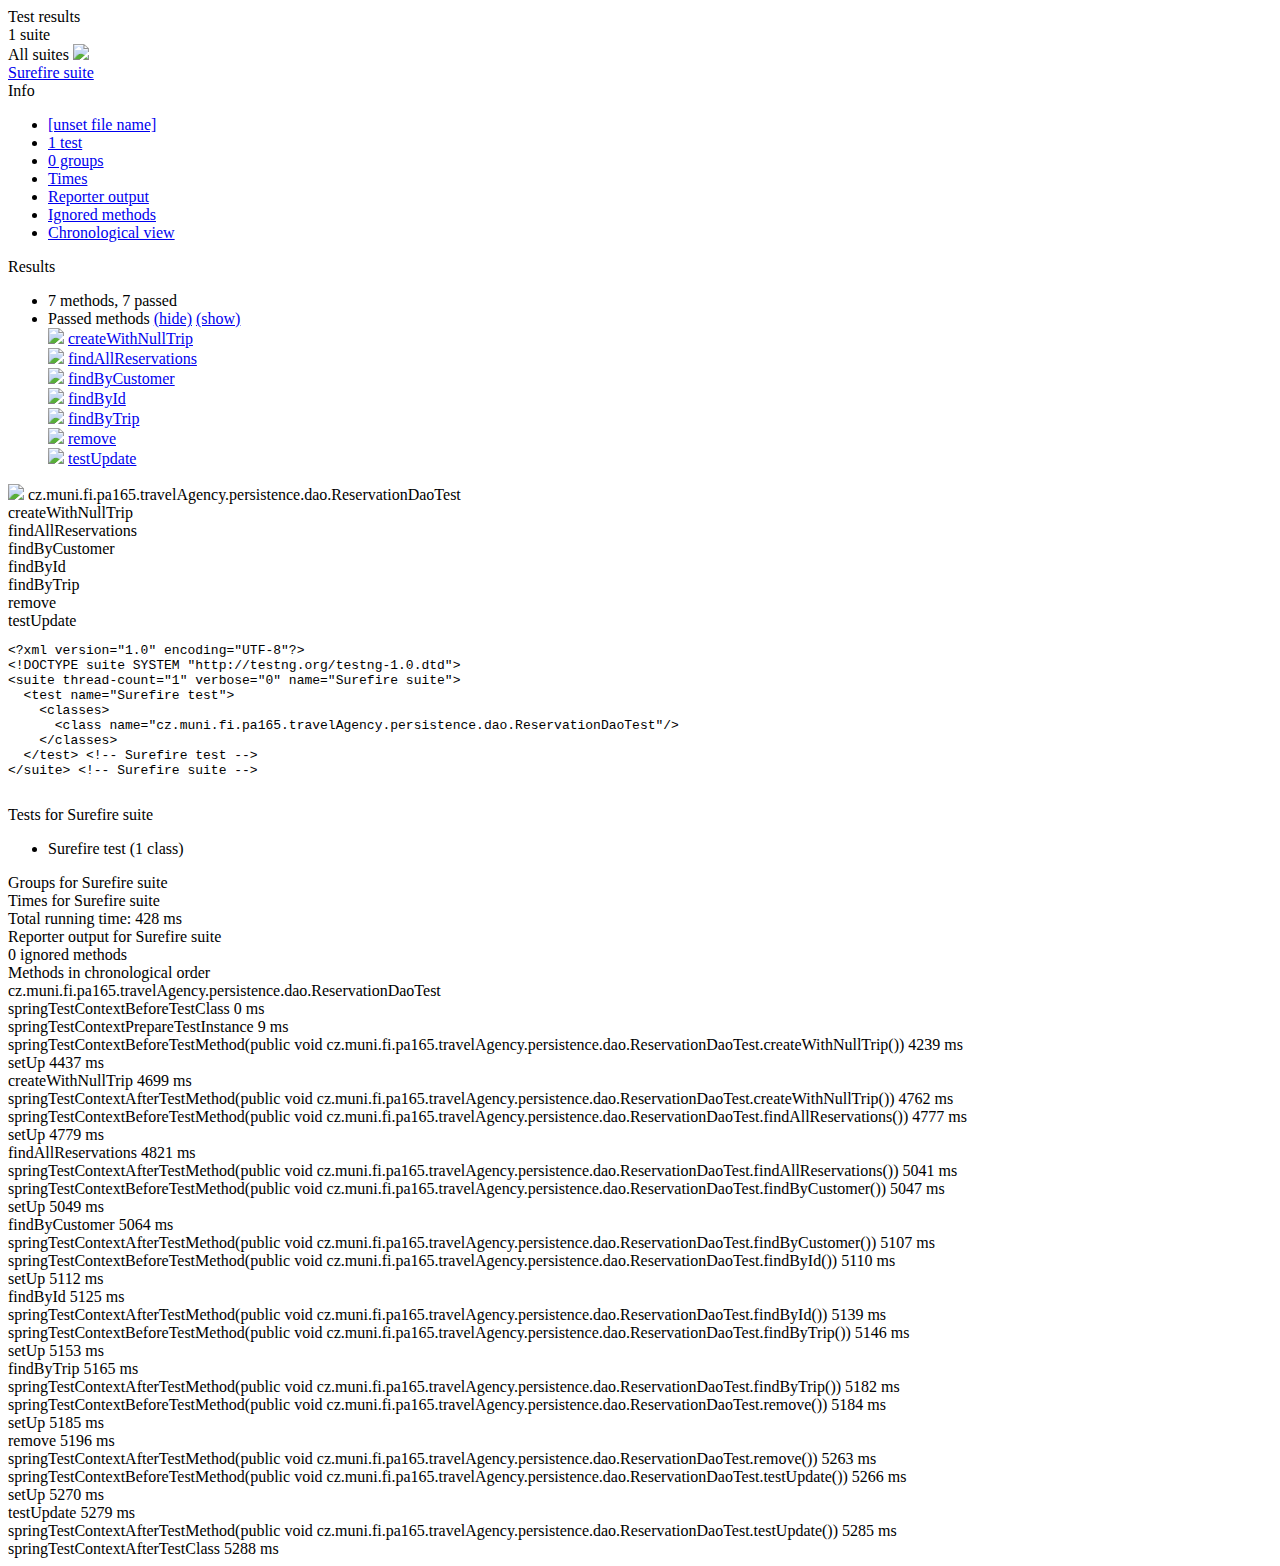
==== TravelAgency-Persistence/target/surefire-reports/index.html @ 61226d1b "Finishing tests" ====
<!DOCTYPE html>

<html>
  <head>
  <title>TestNG reports</title>

    <link type="text/css" href="testng-reports.css" rel="stylesheet" />  
    <script type="text/javascript" src="jquery-1.7.1.min.js"></script>
    <script type="text/javascript" src="testng-reports.js"></script>
    <script type="text/javascript" src="https://www.google.com/jsapi"></script>
    <script type='text/javascript'>
      google.load('visualization', '1', {packages:['table']});
      google.setOnLoadCallback(drawTable);
      var suiteTableInitFunctions = new Array();
      var suiteTableData = new Array();
    </script>
    <!--
      <script type="text/javascript" src="jquery-ui/js/jquery-ui-1.8.16.custom.min.js"></script>
     -->
  </head>

  <body>
    <div class="top-banner-root">
      <span class="top-banner-title-font">Test results</span>
      <br/>
      <span class="top-banner-font-1">1 suite</span>
    </div> <!-- top-banner-root -->
    <div class="navigator-root">
      <div class="navigator-suite-header">
        <span>All suites</span>
        <a href="#" class="collapse-all-link" title="Collapse/expand all the suites">
          <img class="collapse-all-icon" src="collapseall.gif">
          </img> <!-- collapse-all-icon -->
        </a> <!-- collapse-all-link -->
      </div> <!-- navigator-suite-header -->
      <div class="suite">
        <div class="rounded-window">
          <div class="suite-header light-rounded-window-top">
            <a href="#" class="navigator-link" panel-name="suite-Surefire_suite">
              <span class="suite-name border-passed">Surefire suite</span>
            </a> <!-- navigator-link -->
          </div> <!-- suite-header light-rounded-window-top -->
          <div class="navigator-suite-content">
            <div class="suite-section-title">
              <span>Info</span>
            </div> <!-- suite-section-title -->
            <div class="suite-section-content">
              <ul>
                <li>
                  <a href="#" class="navigator-link " panel-name="test-xml-Surefire_suite">
                    <span>[unset file name]</span>
                  </a> <!-- navigator-link  -->
                </li>
                <li>
                  <a href="#" class="navigator-link " panel-name="testlist-Surefire_suite">
                    <span class="test-stats">1 test</span>
                  </a> <!-- navigator-link  -->
                </li>
                <li>
                  <a href="#" class="navigator-link " panel-name="group-Surefire_suite">
                    <span>0 groups</span>
                  </a> <!-- navigator-link  -->
                </li>
                <li>
                  <a href="#" class="navigator-link " panel-name="times-Surefire_suite">
                    <span>Times</span>
                  </a> <!-- navigator-link  -->
                </li>
                <li>
                  <a href="#" class="navigator-link " panel-name="reporter-Surefire_suite">
                    <span>Reporter output</span>
                  </a> <!-- navigator-link  -->
                </li>
                <li>
                  <a href="#" class="navigator-link " panel-name="ignored-methods-Surefire_suite">
                    <span>Ignored methods</span>
                  </a> <!-- navigator-link  -->
                </li>
                <li>
                  <a href="#" class="navigator-link " panel-name="chronological-Surefire_suite">
                    <span>Chronological view</span>
                  </a> <!-- navigator-link  -->
                </li>
              </ul>
            </div> <!-- suite-section-content -->
            <div class="result-section">
              <div class="suite-section-title">
                <span>Results</span>
              </div> <!-- suite-section-title -->
              <div class="suite-section-content">
                <ul>
                  <li>
                    <span class="method-stats">7 methods,   7 passed</span>
                  </li>
                  <li>
                    <span class="method-list-title passed">Passed methods</span>
                    <span class="show-or-hide-methods passed">
                      <a href="#" panel-name="suite-Surefire_suite" class="hide-methods passed suite-Surefire_suite"> (hide)</a> <!-- hide-methods passed suite-Surefire_suite -->
                      <a href="#" panel-name="suite-Surefire_suite" class="show-methods passed suite-Surefire_suite"> (show)</a> <!-- show-methods passed suite-Surefire_suite -->
                    </span>
                    <div class="method-list-content passed suite-Surefire_suite">
                      <span>
                        <img width="3%" src="passed.png"/>
                        <a href="#" class="method navigator-link" panel-name="suite-Surefire_suite" title="cz.muni.fi.pa165.travelAgency.persistence.dao.ReservationDaoTest" hash-for-method="createWithNullTrip">createWithNullTrip</a> <!-- method navigator-link -->
                      </span>
                      <br/>
                      <span>
                        <img width="3%" src="passed.png"/>
                        <a href="#" class="method navigator-link" panel-name="suite-Surefire_suite" title="cz.muni.fi.pa165.travelAgency.persistence.dao.ReservationDaoTest" hash-for-method="findAllReservations">findAllReservations</a> <!-- method navigator-link -->
                      </span>
                      <br/>
                      <span>
                        <img width="3%" src="passed.png"/>
                        <a href="#" class="method navigator-link" panel-name="suite-Surefire_suite" title="cz.muni.fi.pa165.travelAgency.persistence.dao.ReservationDaoTest" hash-for-method="findByCustomer">findByCustomer</a> <!-- method navigator-link -->
                      </span>
                      <br/>
                      <span>
                        <img width="3%" src="passed.png"/>
                        <a href="#" class="method navigator-link" panel-name="suite-Surefire_suite" title="cz.muni.fi.pa165.travelAgency.persistence.dao.ReservationDaoTest" hash-for-method="findById">findById</a> <!-- method navigator-link -->
                      </span>
                      <br/>
                      <span>
                        <img width="3%" src="passed.png"/>
                        <a href="#" class="method navigator-link" panel-name="suite-Surefire_suite" title="cz.muni.fi.pa165.travelAgency.persistence.dao.ReservationDaoTest" hash-for-method="findByTrip">findByTrip</a> <!-- method navigator-link -->
                      </span>
                      <br/>
                      <span>
                        <img width="3%" src="passed.png"/>
                        <a href="#" class="method navigator-link" panel-name="suite-Surefire_suite" title="cz.muni.fi.pa165.travelAgency.persistence.dao.ReservationDaoTest" hash-for-method="remove">remove</a> <!-- method navigator-link -->
                      </span>
                      <br/>
                      <span>
                        <img width="3%" src="passed.png"/>
                        <a href="#" class="method navigator-link" panel-name="suite-Surefire_suite" title="cz.muni.fi.pa165.travelAgency.persistence.dao.ReservationDaoTest" hash-for-method="testUpdate">testUpdate</a> <!-- method navigator-link -->
                      </span>
                      <br/>
                    </div> <!-- method-list-content passed suite-Surefire_suite -->
                  </li>
                </ul>
              </div> <!-- suite-section-content -->
            </div> <!-- result-section -->
          </div> <!-- navigator-suite-content -->
        </div> <!-- rounded-window -->
      </div> <!-- suite -->
    </div> <!-- navigator-root -->
    <div class="wrapper">
      <div class="main-panel-root">
        <div panel-name="suite-Surefire_suite" class="panel Surefire_suite">
          <div class="suite-Surefire_suite-class-passed">
            <div class="main-panel-header rounded-window-top">
              <img src="passed.png"/>
              <span class="class-name">cz.muni.fi.pa165.travelAgency.persistence.dao.ReservationDaoTest</span>
            </div> <!-- main-panel-header rounded-window-top -->
            <div class="main-panel-content rounded-window-bottom">
              <div class="method">
                <div class="method-content">
                  <a name="createWithNullTrip">
                  </a> <!-- createWithNullTrip -->
                  <span class="method-name">createWithNullTrip</span>
                </div> <!-- method-content -->
              </div> <!-- method -->
              <div class="method">
                <div class="method-content">
                  <a name="findAllReservations">
                  </a> <!-- findAllReservations -->
                  <span class="method-name">findAllReservations</span>
                </div> <!-- method-content -->
              </div> <!-- method -->
              <div class="method">
                <div class="method-content">
                  <a name="findByCustomer">
                  </a> <!-- findByCustomer -->
                  <span class="method-name">findByCustomer</span>
                </div> <!-- method-content -->
              </div> <!-- method -->
              <div class="method">
                <div class="method-content">
                  <a name="findById">
                  </a> <!-- findById -->
                  <span class="method-name">findById</span>
                </div> <!-- method-content -->
              </div> <!-- method -->
              <div class="method">
                <div class="method-content">
                  <a name="findByTrip">
                  </a> <!-- findByTrip -->
                  <span class="method-name">findByTrip</span>
                </div> <!-- method-content -->
              </div> <!-- method -->
              <div class="method">
                <div class="method-content">
                  <a name="remove">
                  </a> <!-- remove -->
                  <span class="method-name">remove</span>
                </div> <!-- method-content -->
              </div> <!-- method -->
              <div class="method">
                <div class="method-content">
                  <a name="testUpdate">
                  </a> <!-- testUpdate -->
                  <span class="method-name">testUpdate</span>
                </div> <!-- method-content -->
              </div> <!-- method -->
            </div> <!-- main-panel-content rounded-window-bottom -->
          </div> <!-- suite-Surefire_suite-class-passed -->
        </div> <!-- panel Surefire_suite -->
        <div panel-name="test-xml-Surefire_suite" class="panel">
          <div class="main-panel-header rounded-window-top">
          </div> <!-- main-panel-header rounded-window-top -->
          <div class="main-panel-content rounded-window-bottom">
            <pre>
&lt;?xml version=&quot;1.0&quot; encoding=&quot;UTF-8&quot;?&gt;
&lt;!DOCTYPE suite SYSTEM &quot;http://testng.org/testng-1.0.dtd&quot;&gt;
&lt;suite thread-count=&quot;1&quot; verbose=&quot;0&quot; name=&quot;Surefire suite&quot;&gt;
  &lt;test name=&quot;Surefire test&quot;&gt;
    &lt;classes&gt;
      &lt;class name=&quot;cz.muni.fi.pa165.travelAgency.persistence.dao.ReservationDaoTest&quot;/&gt;
    &lt;/classes&gt;
  &lt;/test&gt; &lt;!-- Surefire test --&gt;
&lt;/suite&gt; &lt;!-- Surefire suite --&gt;
            </pre>
          </div> <!-- main-panel-content rounded-window-bottom -->
        </div> <!-- panel -->
        <div panel-name="testlist-Surefire_suite" class="panel">
          <div class="main-panel-header rounded-window-top">
            <span class="header-content">Tests for Surefire suite</span>
          </div> <!-- main-panel-header rounded-window-top -->
          <div class="main-panel-content rounded-window-bottom">
            <ul>
              <li>
                <span class="test-name">Surefire test (1 class)</span>
              </li>
            </ul>
          </div> <!-- main-panel-content rounded-window-bottom -->
        </div> <!-- panel -->
        <div panel-name="group-Surefire_suite" class="panel">
          <div class="main-panel-header rounded-window-top">
            <span class="header-content">Groups for Surefire suite</span>
          </div> <!-- main-panel-header rounded-window-top -->
          <div class="main-panel-content rounded-window-bottom">
          </div> <!-- main-panel-content rounded-window-bottom -->
        </div> <!-- panel -->
        <div panel-name="times-Surefire_suite" class="panel">
          <div class="main-panel-header rounded-window-top">
            <span class="header-content">Times for Surefire suite</span>
          </div> <!-- main-panel-header rounded-window-top -->
          <div class="main-panel-content rounded-window-bottom">
            <div class="times-div">
              <script type="text/javascript">
suiteTableInitFunctions.push('tableData_Surefire_suite');
function tableData_Surefire_suite() {
var data = new google.visualization.DataTable();
data.addColumn('number', 'Number');
data.addColumn('string', 'Method');
data.addColumn('string', 'Class');
data.addColumn('number', 'Time (ms)');
data.addRows(7);
data.setCell(0, 0, 0)
data.setCell(0, 1, 'findAllReservations')
data.setCell(0, 2, 'cz.muni.fi.pa165.travelAgency.persistence.dao.ReservationDaoTest')
data.setCell(0, 3, 220);
data.setCell(1, 0, 1)
data.setCell(1, 1, 'remove')
data.setCell(1, 2, 'cz.muni.fi.pa165.travelAgency.persistence.dao.ReservationDaoTest')
data.setCell(1, 3, 67);
data.setCell(2, 0, 2)
data.setCell(2, 1, 'createWithNullTrip')
data.setCell(2, 2, 'cz.muni.fi.pa165.travelAgency.persistence.dao.ReservationDaoTest')
data.setCell(2, 3, 62);
data.setCell(3, 0, 3)
data.setCell(3, 1, 'findByCustomer')
data.setCell(3, 2, 'cz.muni.fi.pa165.travelAgency.persistence.dao.ReservationDaoTest')
data.setCell(3, 3, 43);
data.setCell(4, 0, 4)
data.setCell(4, 1, 'findByTrip')
data.setCell(4, 2, 'cz.muni.fi.pa165.travelAgency.persistence.dao.ReservationDaoTest')
data.setCell(4, 3, 16);
data.setCell(5, 0, 5)
data.setCell(5, 1, 'findById')
data.setCell(5, 2, 'cz.muni.fi.pa165.travelAgency.persistence.dao.ReservationDaoTest')
data.setCell(5, 3, 14);
data.setCell(6, 0, 6)
data.setCell(6, 1, 'testUpdate')
data.setCell(6, 2, 'cz.muni.fi.pa165.travelAgency.persistence.dao.ReservationDaoTest')
data.setCell(6, 3, 6);
window.suiteTableData['Surefire_suite']= { tableData: data, tableDiv: 'times-div-Surefire_suite'}
return data;
}
              </script>
              <span class="suite-total-time">Total running time: 428 ms</span>
              <div id="times-div-Surefire_suite">
              </div> <!-- times-div-Surefire_suite -->
            </div> <!-- times-div -->
          </div> <!-- main-panel-content rounded-window-bottom -->
        </div> <!-- panel -->
        <div panel-name="reporter-Surefire_suite" class="panel">
          <div class="main-panel-header rounded-window-top">
            <span class="header-content">Reporter output for Surefire suite</span>
          </div> <!-- main-panel-header rounded-window-top -->
          <div class="main-panel-content rounded-window-bottom">
          </div> <!-- main-panel-content rounded-window-bottom -->
        </div> <!-- panel -->
        <div panel-name="ignored-methods-Surefire_suite" class="panel">
          <div class="main-panel-header rounded-window-top">
            <span class="header-content">0 ignored methods</span>
          </div> <!-- main-panel-header rounded-window-top -->
          <div class="main-panel-content rounded-window-bottom">
          </div> <!-- main-panel-content rounded-window-bottom -->
        </div> <!-- panel -->
        <div panel-name="chronological-Surefire_suite" class="panel">
          <div class="main-panel-header rounded-window-top">
            <span class="header-content">Methods in chronological order</span>
          </div> <!-- main-panel-header rounded-window-top -->
          <div class="main-panel-content rounded-window-bottom">
            <div class="chronological-class">
              <div class="chronological-class-name">cz.muni.fi.pa165.travelAgency.persistence.dao.ReservationDaoTest</div> <!-- chronological-class-name -->
              <div class="configuration-class before">
                <span class="method-name">springTestContextBeforeTestClass</span>
                <span class="method-start">0 ms</span>
              </div> <!-- configuration-class before -->
              <div class="configuration-class before">
                <span class="method-name">springTestContextPrepareTestInstance</span>
                <span class="method-start">9 ms</span>
              </div> <!-- configuration-class before -->
              <div class="configuration-method before">
                <span class="method-name">springTestContextBeforeTestMethod(public void cz.muni.fi.pa165.travelAgency.persistence.dao.ReservationDaoTest.createWithNullTrip())</span>
                <span class="method-start">4239 ms</span>
              </div> <!-- configuration-method before -->
              <div class="configuration-method before">
                <span class="method-name">setUp</span>
                <span class="method-start">4437 ms</span>
              </div> <!-- configuration-method before -->
              <div class="test-method">
                <span class="method-name">createWithNullTrip</span>
                <span class="method-start">4699 ms</span>
              </div> <!-- test-method -->
              <div class="configuration-method after">
                <span class="method-name">springTestContextAfterTestMethod(public void cz.muni.fi.pa165.travelAgency.persistence.dao.ReservationDaoTest.createWithNullTrip())</span>
                <span class="method-start">4762 ms</span>
              </div> <!-- configuration-method after -->
              <div class="configuration-method before">
                <span class="method-name">springTestContextBeforeTestMethod(public void cz.muni.fi.pa165.travelAgency.persistence.dao.ReservationDaoTest.findAllReservations())</span>
                <span class="method-start">4777 ms</span>
              </div> <!-- configuration-method before -->
              <div class="configuration-method before">
                <span class="method-name">setUp</span>
                <span class="method-start">4779 ms</span>
              </div> <!-- configuration-method before -->
              <div class="test-method">
                <span class="method-name">findAllReservations</span>
                <span class="method-start">4821 ms</span>
              </div> <!-- test-method -->
              <div class="configuration-method after">
                <span class="method-name">springTestContextAfterTestMethod(public void cz.muni.fi.pa165.travelAgency.persistence.dao.ReservationDaoTest.findAllReservations())</span>
                <span class="method-start">5041 ms</span>
              </div> <!-- configuration-method after -->
              <div class="configuration-method before">
                <span class="method-name">springTestContextBeforeTestMethod(public void cz.muni.fi.pa165.travelAgency.persistence.dao.ReservationDaoTest.findByCustomer())</span>
                <span class="method-start">5047 ms</span>
              </div> <!-- configuration-method before -->
              <div class="configuration-method before">
                <span class="method-name">setUp</span>
                <span class="method-start">5049 ms</span>
              </div> <!-- configuration-method before -->
              <div class="test-method">
                <span class="method-name">findByCustomer</span>
                <span class="method-start">5064 ms</span>
              </div> <!-- test-method -->
              <div class="configuration-method after">
                <span class="method-name">springTestContextAfterTestMethod(public void cz.muni.fi.pa165.travelAgency.persistence.dao.ReservationDaoTest.findByCustomer())</span>
                <span class="method-start">5107 ms</span>
              </div> <!-- configuration-method after -->
              <div class="configuration-method before">
                <span class="method-name">springTestContextBeforeTestMethod(public void cz.muni.fi.pa165.travelAgency.persistence.dao.ReservationDaoTest.findById())</span>
                <span class="method-start">5110 ms</span>
              </div> <!-- configuration-method before -->
              <div class="configuration-method before">
                <span class="method-name">setUp</span>
                <span class="method-start">5112 ms</span>
              </div> <!-- configuration-method before -->
              <div class="test-method">
                <span class="method-name">findById</span>
                <span class="method-start">5125 ms</span>
              </div> <!-- test-method -->
              <div class="configuration-method after">
                <span class="method-name">springTestContextAfterTestMethod(public void cz.muni.fi.pa165.travelAgency.persistence.dao.ReservationDaoTest.findById())</span>
                <span class="method-start">5139 ms</span>
              </div> <!-- configuration-method after -->
              <div class="configuration-method before">
                <span class="method-name">springTestContextBeforeTestMethod(public void cz.muni.fi.pa165.travelAgency.persistence.dao.ReservationDaoTest.findByTrip())</span>
                <span class="method-start">5146 ms</span>
              </div> <!-- configuration-method before -->
              <div class="configuration-method before">
                <span class="method-name">setUp</span>
                <span class="method-start">5153 ms</span>
              </div> <!-- configuration-method before -->
              <div class="test-method">
                <span class="method-name">findByTrip</span>
                <span class="method-start">5165 ms</span>
              </div> <!-- test-method -->
              <div class="configuration-method after">
                <span class="method-name">springTestContextAfterTestMethod(public void cz.muni.fi.pa165.travelAgency.persistence.dao.ReservationDaoTest.findByTrip())</span>
                <span class="method-start">5182 ms</span>
              </div> <!-- configuration-method after -->
              <div class="configuration-method before">
                <span class="method-name">springTestContextBeforeTestMethod(public void cz.muni.fi.pa165.travelAgency.persistence.dao.ReservationDaoTest.remove())</span>
                <span class="method-start">5184 ms</span>
              </div> <!-- configuration-method before -->
              <div class="configuration-method before">
                <span class="method-name">setUp</span>
                <span class="method-start">5185 ms</span>
              </div> <!-- configuration-method before -->
              <div class="test-method">
                <span class="method-name">remove</span>
                <span class="method-start">5196 ms</span>
              </div> <!-- test-method -->
              <div class="configuration-method after">
                <span class="method-name">springTestContextAfterTestMethod(public void cz.muni.fi.pa165.travelAgency.persistence.dao.ReservationDaoTest.remove())</span>
                <span class="method-start">5263 ms</span>
              </div> <!-- configuration-method after -->
              <div class="configuration-method before">
                <span class="method-name">springTestContextBeforeTestMethod(public void cz.muni.fi.pa165.travelAgency.persistence.dao.ReservationDaoTest.testUpdate())</span>
                <span class="method-start">5266 ms</span>
              </div> <!-- configuration-method before -->
              <div class="configuration-method before">
                <span class="method-name">setUp</span>
                <span class="method-start">5270 ms</span>
              </div> <!-- configuration-method before -->
              <div class="test-method">
                <span class="method-name">testUpdate</span>
                <span class="method-start">5279 ms</span>
              </div> <!-- test-method -->
              <div class="configuration-method after">
                <span class="method-name">springTestContextAfterTestMethod(public void cz.muni.fi.pa165.travelAgency.persistence.dao.ReservationDaoTest.testUpdate())</span>
                <span class="method-start">5285 ms</span>
              </div> <!-- configuration-method after -->
              <div class="configuration-class after">
                <span class="method-name">springTestContextAfterTestClass</span>
                <span class="method-start">5288 ms</span>
              </div> <!-- configuration-class after -->
          </div> <!-- main-panel-content rounded-window-bottom -->
        </div> <!-- panel -->
      </div> <!-- main-panel-root -->
    </div> <!-- wrapper -->
  </body>
</html>
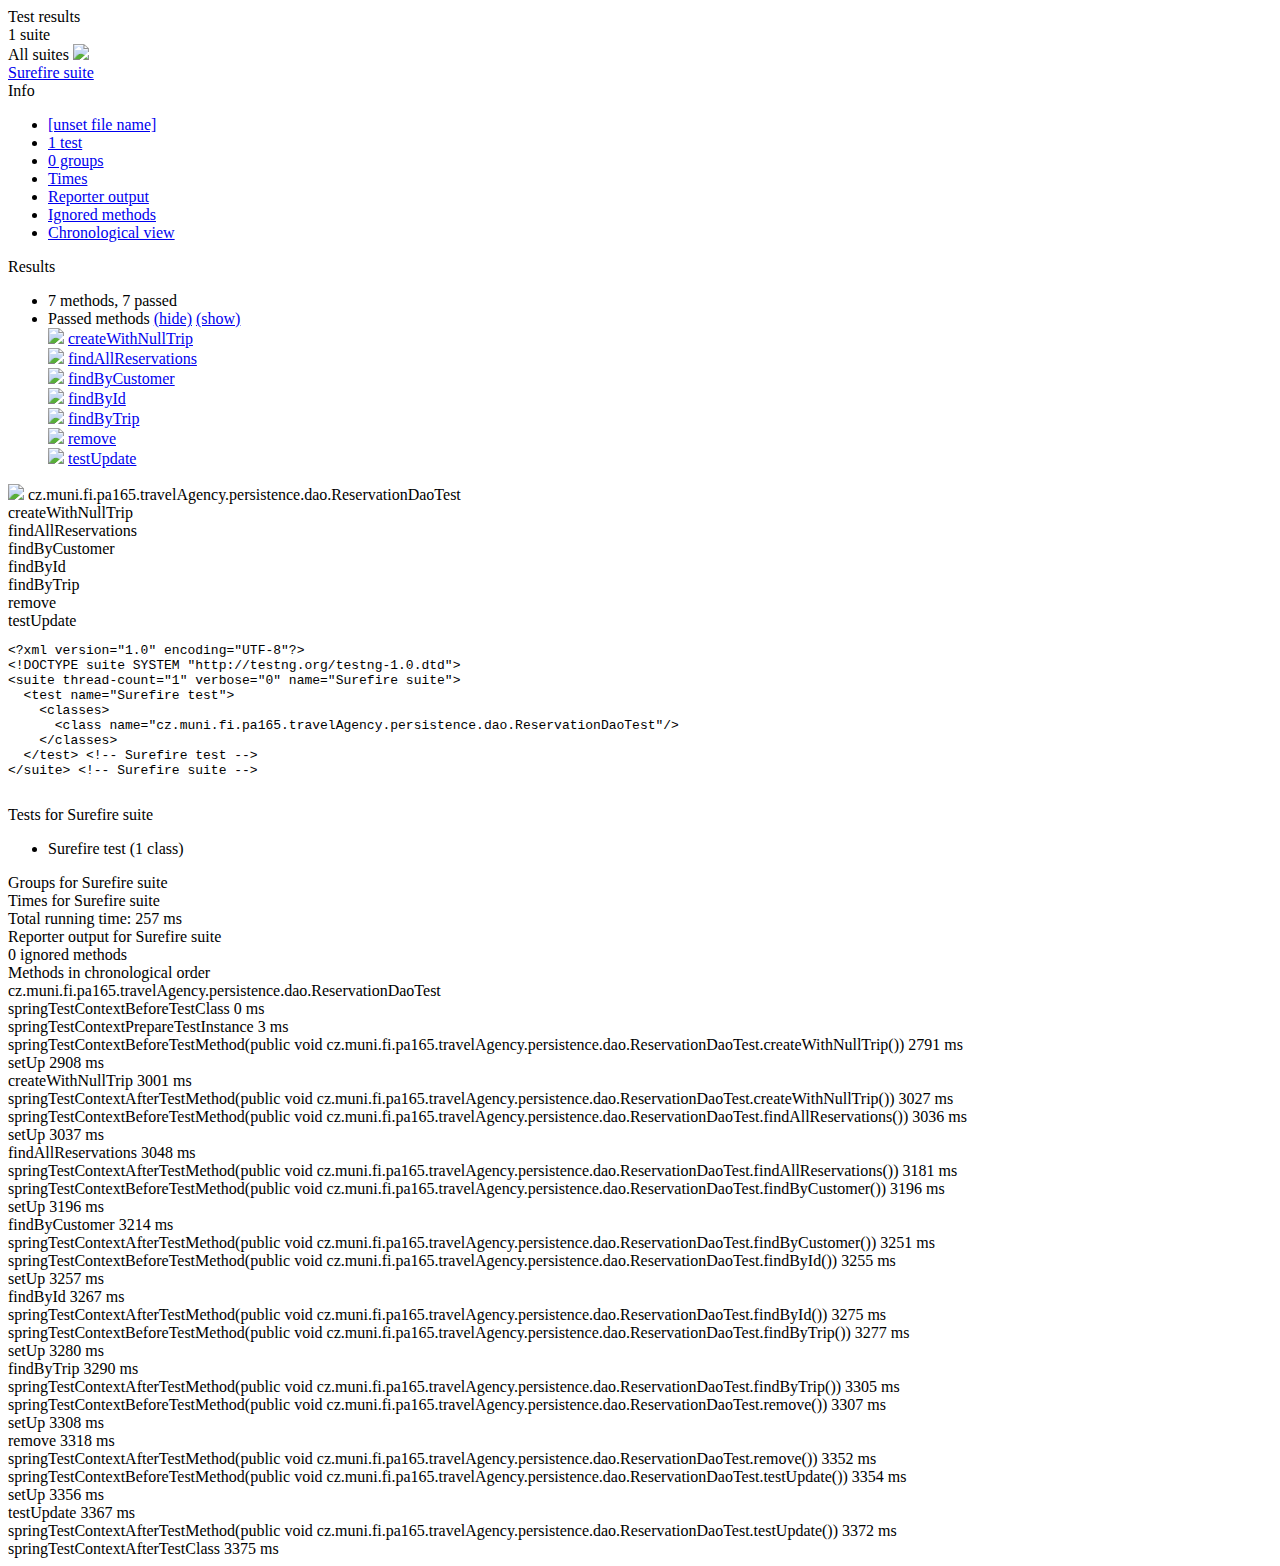
==== commit e4e6ea4e: "Added Excursion to tests, commented" ====
--- a/TravelAgency-Persistence/target/surefire-reports/index.html
+++ b/TravelAgency-Persistence/target/surefire-reports/index.html
@@ -258,36 +258,36 @@
 data.setCell(0, 0, 0)
 data.setCell(0, 1, 'findAllReservations')
 data.setCell(0, 2, 'cz.muni.fi.pa165.travelAgency.persistence.dao.ReservationDaoTest')
-data.setCell(0, 3, 220);
+data.setCell(0, 3, 133);
 data.setCell(1, 0, 1)
-data.setCell(1, 1, 'remove')
+data.setCell(1, 1, 'findByCustomer')
 data.setCell(1, 2, 'cz.muni.fi.pa165.travelAgency.persistence.dao.ReservationDaoTest')
-data.setCell(1, 3, 67);
+data.setCell(1, 3, 37);
 data.setCell(2, 0, 2)
-data.setCell(2, 1, 'createWithNullTrip')
+data.setCell(2, 1, 'remove')
 data.setCell(2, 2, 'cz.muni.fi.pa165.travelAgency.persistence.dao.ReservationDaoTest')
-data.setCell(2, 3, 62);
+data.setCell(2, 3, 34);
 data.setCell(3, 0, 3)
-data.setCell(3, 1, 'findByCustomer')
+data.setCell(3, 1, 'createWithNullTrip')
 data.setCell(3, 2, 'cz.muni.fi.pa165.travelAgency.persistence.dao.ReservationDaoTest')
-data.setCell(3, 3, 43);
+data.setCell(3, 3, 26);
 data.setCell(4, 0, 4)
 data.setCell(4, 1, 'findByTrip')
 data.setCell(4, 2, 'cz.muni.fi.pa165.travelAgency.persistence.dao.ReservationDaoTest')
-data.setCell(4, 3, 16);
+data.setCell(4, 3, 14);
 data.setCell(5, 0, 5)
 data.setCell(5, 1, 'findById')
 data.setCell(5, 2, 'cz.muni.fi.pa165.travelAgency.persistence.dao.ReservationDaoTest')
-data.setCell(5, 3, 14);
+data.setCell(5, 3, 8);
 data.setCell(6, 0, 6)
 data.setCell(6, 1, 'testUpdate')
 data.setCell(6, 2, 'cz.muni.fi.pa165.travelAgency.persistence.dao.ReservationDaoTest')
-data.setCell(6, 3, 6);
+data.setCell(6, 3, 5);
 window.suiteTableData['Surefire_suite']= { tableData: data, tableDiv: 'times-div-Surefire_suite'}
 return data;
 }
               </script>
-              <span class="suite-total-time">Total running time: 428 ms</span>
+              <span class="suite-total-time">Total running time: 257 ms</span>
               <div id="times-div-Surefire_suite">
               </div> <!-- times-div-Surefire_suite -->
             </div> <!-- times-div -->
@@ -320,123 +320,123 @@
               </div> <!-- configuration-class before -->
               <div class="configuration-class before">
                 <span class="method-name">springTestContextPrepareTestInstance</span>
-                <span class="method-start">9 ms</span>
+                <span class="method-start">3 ms</span>
               </div> <!-- configuration-class before -->
               <div class="configuration-method before">
                 <span class="method-name">springTestContextBeforeTestMethod(public void cz.muni.fi.pa165.travelAgency.persistence.dao.ReservationDaoTest.createWithNullTrip())</span>
-                <span class="method-start">4239 ms</span>
-              </div> <!-- configuration-method before -->
-              <div class="configuration-method before">
-                <span class="method-name">setUp</span>
-                <span class="method-start">4437 ms</span>
+                <span class="method-start">2791 ms</span>
+              </div> <!-- configuration-method before -->
+              <div class="configuration-method before">
+                <span class="method-name">setUp</span>
+                <span class="method-start">2908 ms</span>
               </div> <!-- configuration-method before -->
               <div class="test-method">
                 <span class="method-name">createWithNullTrip</span>
-                <span class="method-start">4699 ms</span>
+                <span class="method-start">3001 ms</span>
               </div> <!-- test-method -->
               <div class="configuration-method after">
                 <span class="method-name">springTestContextAfterTestMethod(public void cz.muni.fi.pa165.travelAgency.persistence.dao.ReservationDaoTest.createWithNullTrip())</span>
-                <span class="method-start">4762 ms</span>
+                <span class="method-start">3027 ms</span>
               </div> <!-- configuration-method after -->
               <div class="configuration-method before">
                 <span class="method-name">springTestContextBeforeTestMethod(public void cz.muni.fi.pa165.travelAgency.persistence.dao.ReservationDaoTest.findAllReservations())</span>
-                <span class="method-start">4777 ms</span>
-              </div> <!-- configuration-method before -->
-              <div class="configuration-method before">
-                <span class="method-name">setUp</span>
-                <span class="method-start">4779 ms</span>
+                <span class="method-start">3036 ms</span>
+              </div> <!-- configuration-method before -->
+              <div class="configuration-method before">
+                <span class="method-name">setUp</span>
+                <span class="method-start">3037 ms</span>
               </div> <!-- configuration-method before -->
               <div class="test-method">
                 <span class="method-name">findAllReservations</span>
-                <span class="method-start">4821 ms</span>
+                <span class="method-start">3048 ms</span>
               </div> <!-- test-method -->
               <div class="configuration-method after">
                 <span class="method-name">springTestContextAfterTestMethod(public void cz.muni.fi.pa165.travelAgency.persistence.dao.ReservationDaoTest.findAllReservations())</span>
-                <span class="method-start">5041 ms</span>
+                <span class="method-start">3181 ms</span>
               </div> <!-- configuration-method after -->
               <div class="configuration-method before">
                 <span class="method-name">springTestContextBeforeTestMethod(public void cz.muni.fi.pa165.travelAgency.persistence.dao.ReservationDaoTest.findByCustomer())</span>
-                <span class="method-start">5047 ms</span>
-              </div> <!-- configuration-method before -->
-              <div class="configuration-method before">
-                <span class="method-name">setUp</span>
-                <span class="method-start">5049 ms</span>
+                <span class="method-start">3196 ms</span>
+              </div> <!-- configuration-method before -->
+              <div class="configuration-method before">
+                <span class="method-name">setUp</span>
+                <span class="method-start">3196 ms</span>
               </div> <!-- configuration-method before -->
               <div class="test-method">
                 <span class="method-name">findByCustomer</span>
-                <span class="method-start">5064 ms</span>
+                <span class="method-start">3214 ms</span>
               </div> <!-- test-method -->
               <div class="configuration-method after">
                 <span class="method-name">springTestContextAfterTestMethod(public void cz.muni.fi.pa165.travelAgency.persistence.dao.ReservationDaoTest.findByCustomer())</span>
-                <span class="method-start">5107 ms</span>
+                <span class="method-start">3251 ms</span>
               </div> <!-- configuration-method after -->
               <div class="configuration-method before">
                 <span class="method-name">springTestContextBeforeTestMethod(public void cz.muni.fi.pa165.travelAgency.persistence.dao.ReservationDaoTest.findById())</span>
-                <span class="method-start">5110 ms</span>
-              </div> <!-- configuration-method before -->
-              <div class="configuration-method before">
-                <span class="method-name">setUp</span>
-                <span class="method-start">5112 ms</span>
+                <span class="method-start">3255 ms</span>
+              </div> <!-- configuration-method before -->
+              <div class="configuration-method before">
+                <span class="method-name">setUp</span>
+                <span class="method-start">3257 ms</span>
               </div> <!-- configuration-method before -->
               <div class="test-method">
                 <span class="method-name">findById</span>
-                <span class="method-start">5125 ms</span>
+                <span class="method-start">3267 ms</span>
               </div> <!-- test-method -->
               <div class="configuration-method after">
                 <span class="method-name">springTestContextAfterTestMethod(public void cz.muni.fi.pa165.travelAgency.persistence.dao.ReservationDaoTest.findById())</span>
-                <span class="method-start">5139 ms</span>
+                <span class="method-start">3275 ms</span>
               </div> <!-- configuration-method after -->
               <div class="configuration-method before">
                 <span class="method-name">springTestContextBeforeTestMethod(public void cz.muni.fi.pa165.travelAgency.persistence.dao.ReservationDaoTest.findByTrip())</span>
-                <span class="method-start">5146 ms</span>
-              </div> <!-- configuration-method before -->
-              <div class="configuration-method before">
-                <span class="method-name">setUp</span>
-                <span class="method-start">5153 ms</span>
+                <span class="method-start">3277 ms</span>
+              </div> <!-- configuration-method before -->
+              <div class="configuration-method before">
+                <span class="method-name">setUp</span>
+                <span class="method-start">3280 ms</span>
               </div> <!-- configuration-method before -->
               <div class="test-method">
                 <span class="method-name">findByTrip</span>
-                <span class="method-start">5165 ms</span>
+                <span class="method-start">3290 ms</span>
               </div> <!-- test-method -->
               <div class="configuration-method after">
                 <span class="method-name">springTestContextAfterTestMethod(public void cz.muni.fi.pa165.travelAgency.persistence.dao.ReservationDaoTest.findByTrip())</span>
-                <span class="method-start">5182 ms</span>
+                <span class="method-start">3305 ms</span>
               </div> <!-- configuration-method after -->
               <div class="configuration-method before">
                 <span class="method-name">springTestContextBeforeTestMethod(public void cz.muni.fi.pa165.travelAgency.persistence.dao.ReservationDaoTest.remove())</span>
-                <span class="method-start">5184 ms</span>
-              </div> <!-- configuration-method before -->
-              <div class="configuration-method before">
-                <span class="method-name">setUp</span>
-                <span class="method-start">5185 ms</span>
+                <span class="method-start">3307 ms</span>
+              </div> <!-- configuration-method before -->
+              <div class="configuration-method before">
+                <span class="method-name">setUp</span>
+                <span class="method-start">3308 ms</span>
               </div> <!-- configuration-method before -->
               <div class="test-method">
                 <span class="method-name">remove</span>
-                <span class="method-start">5196 ms</span>
+                <span class="method-start">3318 ms</span>
               </div> <!-- test-method -->
               <div class="configuration-method after">
                 <span class="method-name">springTestContextAfterTestMethod(public void cz.muni.fi.pa165.travelAgency.persistence.dao.ReservationDaoTest.remove())</span>
-                <span class="method-start">5263 ms</span>
+                <span class="method-start">3352 ms</span>
               </div> <!-- configuration-method after -->
               <div class="configuration-method before">
                 <span class="method-name">springTestContextBeforeTestMethod(public void cz.muni.fi.pa165.travelAgency.persistence.dao.ReservationDaoTest.testUpdate())</span>
-                <span class="method-start">5266 ms</span>
-              </div> <!-- configuration-method before -->
-              <div class="configuration-method before">
-                <span class="method-name">setUp</span>
-                <span class="method-start">5270 ms</span>
+                <span class="method-start">3354 ms</span>
+              </div> <!-- configuration-method before -->
+              <div class="configuration-method before">
+                <span class="method-name">setUp</span>
+                <span class="method-start">3356 ms</span>
               </div> <!-- configuration-method before -->
               <div class="test-method">
                 <span class="method-name">testUpdate</span>
-                <span class="method-start">5279 ms</span>
+                <span class="method-start">3367 ms</span>
               </div> <!-- test-method -->
               <div class="configuration-method after">
                 <span class="method-name">springTestContextAfterTestMethod(public void cz.muni.fi.pa165.travelAgency.persistence.dao.ReservationDaoTest.testUpdate())</span>
-                <span class="method-start">5285 ms</span>
+                <span class="method-start">3372 ms</span>
               </div> <!-- configuration-method after -->
               <div class="configuration-class after">
                 <span class="method-name">springTestContextAfterTestClass</span>
-                <span class="method-start">5288 ms</span>
+                <span class="method-start">3375 ms</span>
               </div> <!-- configuration-class after -->
           </div> <!-- main-panel-content rounded-window-bottom -->
         </div> <!-- panel -->
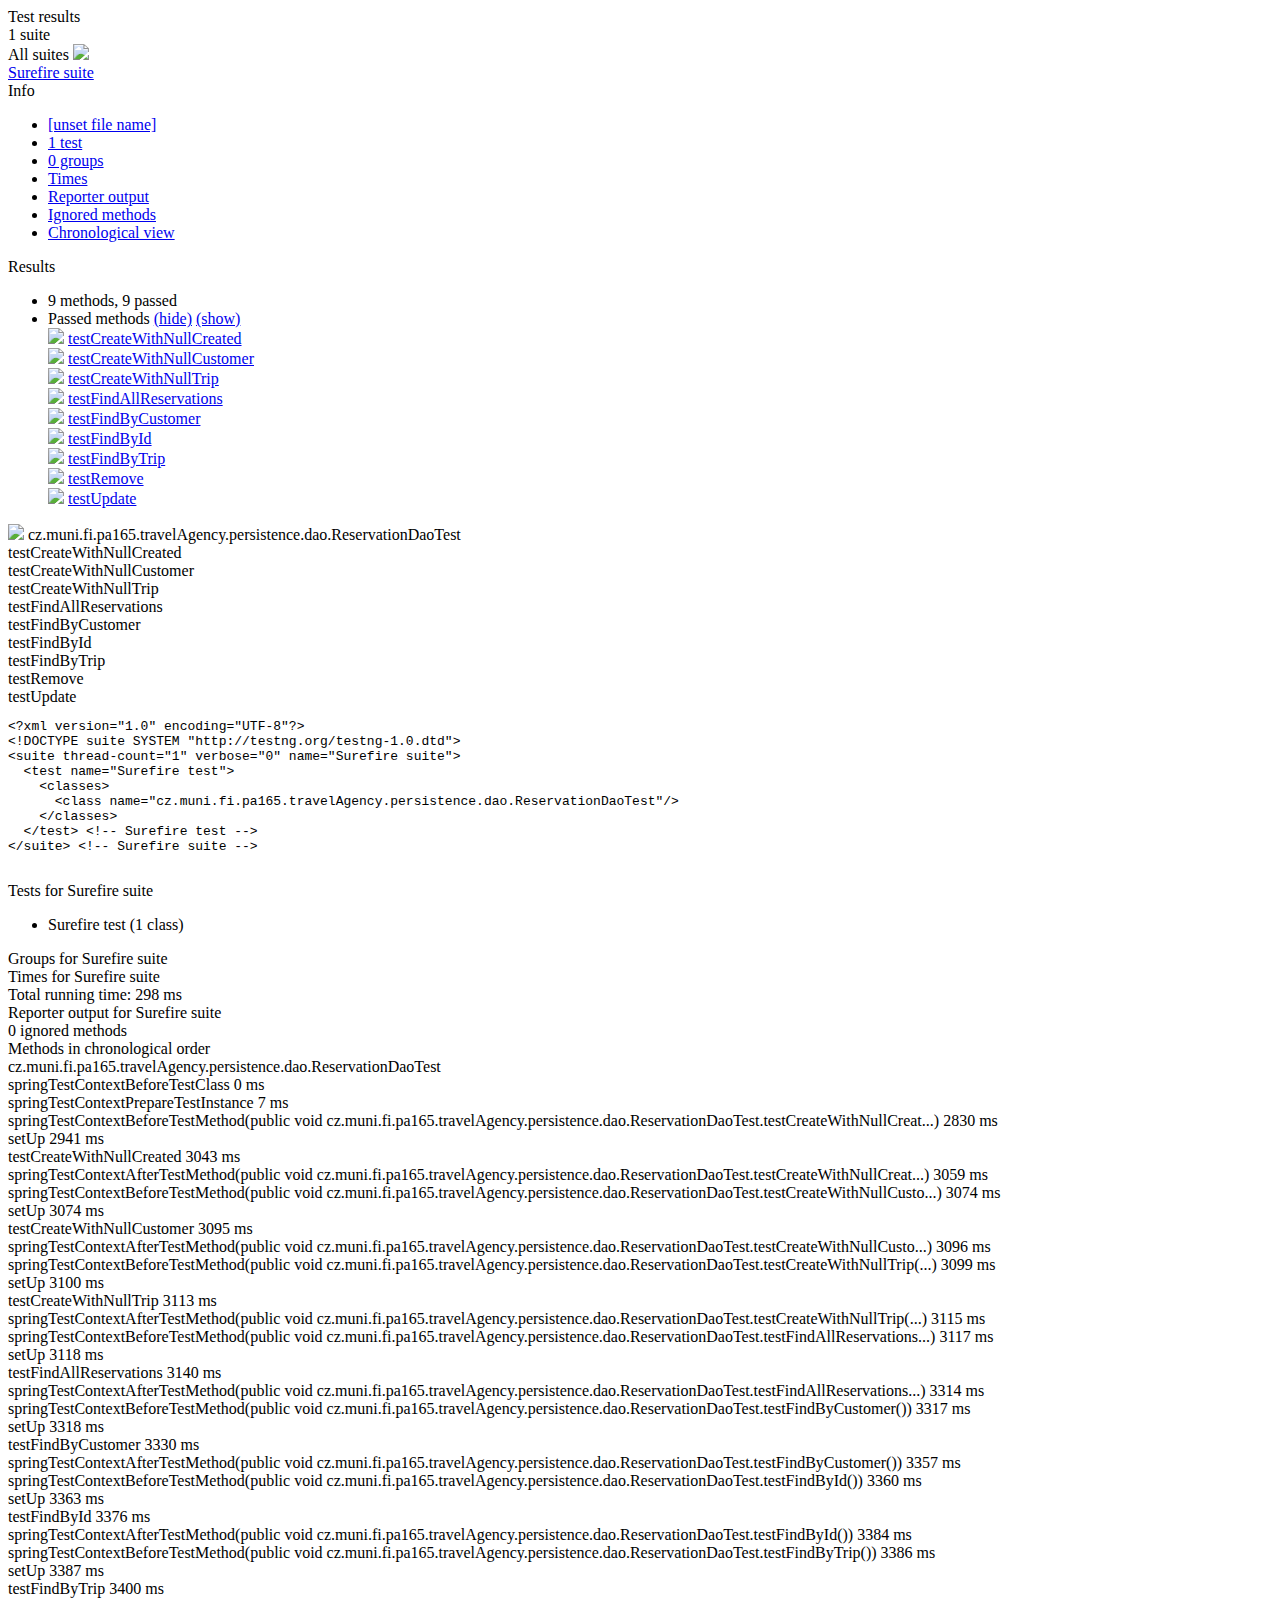
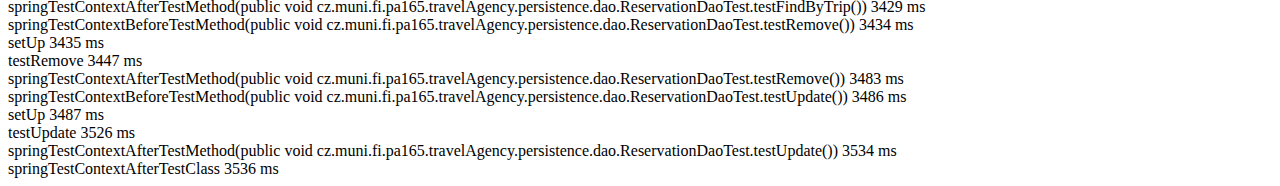
==== commit 13396544: "Implemented more tests" ====
--- a/TravelAgency-Persistence/target/surefire-reports/index.html
+++ b/TravelAgency-Persistence/target/surefire-reports/index.html
@@ -90,7 +90,7 @@
               <div class="suite-section-content">
                 <ul>
                   <li>
-                    <span class="method-stats">7 methods,   7 passed</span>
+                    <span class="method-stats">9 methods,   9 passed</span>
                   </li>
                   <li>
                     <span class="method-list-title passed">Passed methods</span>
@@ -101,32 +101,42 @@
                     <div class="method-list-content passed suite-Surefire_suite">
                       <span>
                         <img width="3%" src="passed.png"/>
-                        <a href="#" class="method navigator-link" panel-name="suite-Surefire_suite" title="cz.muni.fi.pa165.travelAgency.persistence.dao.ReservationDaoTest" hash-for-method="createWithNullTrip">createWithNullTrip</a> <!-- method navigator-link -->
-                      </span>
-                      <br/>
-                      <span>
-                        <img width="3%" src="passed.png"/>
-                        <a href="#" class="method navigator-link" panel-name="suite-Surefire_suite" title="cz.muni.fi.pa165.travelAgency.persistence.dao.ReservationDaoTest" hash-for-method="findAllReservations">findAllReservations</a> <!-- method navigator-link -->
-                      </span>
-                      <br/>
-                      <span>
-                        <img width="3%" src="passed.png"/>
-                        <a href="#" class="method navigator-link" panel-name="suite-Surefire_suite" title="cz.muni.fi.pa165.travelAgency.persistence.dao.ReservationDaoTest" hash-for-method="findByCustomer">findByCustomer</a> <!-- method navigator-link -->
-                      </span>
-                      <br/>
-                      <span>
-                        <img width="3%" src="passed.png"/>
-                        <a href="#" class="method navigator-link" panel-name="suite-Surefire_suite" title="cz.muni.fi.pa165.travelAgency.persistence.dao.ReservationDaoTest" hash-for-method="findById">findById</a> <!-- method navigator-link -->
-                      </span>
-                      <br/>
-                      <span>
-                        <img width="3%" src="passed.png"/>
-                        <a href="#" class="method navigator-link" panel-name="suite-Surefire_suite" title="cz.muni.fi.pa165.travelAgency.persistence.dao.ReservationDaoTest" hash-for-method="findByTrip">findByTrip</a> <!-- method navigator-link -->
-                      </span>
-                      <br/>
-                      <span>
-                        <img width="3%" src="passed.png"/>
-                        <a href="#" class="method navigator-link" panel-name="suite-Surefire_suite" title="cz.muni.fi.pa165.travelAgency.persistence.dao.ReservationDaoTest" hash-for-method="remove">remove</a> <!-- method navigator-link -->
+                        <a href="#" class="method navigator-link" panel-name="suite-Surefire_suite" title="cz.muni.fi.pa165.travelAgency.persistence.dao.ReservationDaoTest" hash-for-method="testCreateWithNullCreated">testCreateWithNullCreated</a> <!-- method navigator-link -->
+                      </span>
+                      <br/>
+                      <span>
+                        <img width="3%" src="passed.png"/>
+                        <a href="#" class="method navigator-link" panel-name="suite-Surefire_suite" title="cz.muni.fi.pa165.travelAgency.persistence.dao.ReservationDaoTest" hash-for-method="testCreateWithNullCustomer">testCreateWithNullCustomer</a> <!-- method navigator-link -->
+                      </span>
+                      <br/>
+                      <span>
+                        <img width="3%" src="passed.png"/>
+                        <a href="#" class="method navigator-link" panel-name="suite-Surefire_suite" title="cz.muni.fi.pa165.travelAgency.persistence.dao.ReservationDaoTest" hash-for-method="testCreateWithNullTrip">testCreateWithNullTrip</a> <!-- method navigator-link -->
+                      </span>
+                      <br/>
+                      <span>
+                        <img width="3%" src="passed.png"/>
+                        <a href="#" class="method navigator-link" panel-name="suite-Surefire_suite" title="cz.muni.fi.pa165.travelAgency.persistence.dao.ReservationDaoTest" hash-for-method="testFindAllReservations">testFindAllReservations</a> <!-- method navigator-link -->
+                      </span>
+                      <br/>
+                      <span>
+                        <img width="3%" src="passed.png"/>
+                        <a href="#" class="method navigator-link" panel-name="suite-Surefire_suite" title="cz.muni.fi.pa165.travelAgency.persistence.dao.ReservationDaoTest" hash-for-method="testFindByCustomer">testFindByCustomer</a> <!-- method navigator-link -->
+                      </span>
+                      <br/>
+                      <span>
+                        <img width="3%" src="passed.png"/>
+                        <a href="#" class="method navigator-link" panel-name="suite-Surefire_suite" title="cz.muni.fi.pa165.travelAgency.persistence.dao.ReservationDaoTest" hash-for-method="testFindById">testFindById</a> <!-- method navigator-link -->
+                      </span>
+                      <br/>
+                      <span>
+                        <img width="3%" src="passed.png"/>
+                        <a href="#" class="method navigator-link" panel-name="suite-Surefire_suite" title="cz.muni.fi.pa165.travelAgency.persistence.dao.ReservationDaoTest" hash-for-method="testFindByTrip">testFindByTrip</a> <!-- method navigator-link -->
+                      </span>
+                      <br/>
+                      <span>
+                        <img width="3%" src="passed.png"/>
+                        <a href="#" class="method navigator-link" panel-name="suite-Surefire_suite" title="cz.muni.fi.pa165.travelAgency.persistence.dao.ReservationDaoTest" hash-for-method="testRemove">testRemove</a> <!-- method navigator-link -->
                       </span>
                       <br/>
                       <span>
@@ -154,44 +164,58 @@
             <div class="main-panel-content rounded-window-bottom">
               <div class="method">
                 <div class="method-content">
-                  <a name="createWithNullTrip">
-                  </a> <!-- createWithNullTrip -->
-                  <span class="method-name">createWithNullTrip</span>
-                </div> <!-- method-content -->
-              </div> <!-- method -->
-              <div class="method">
-                <div class="method-content">
-                  <a name="findAllReservations">
-                  </a> <!-- findAllReservations -->
-                  <span class="method-name">findAllReservations</span>
-                </div> <!-- method-content -->
-              </div> <!-- method -->
-              <div class="method">
-                <div class="method-content">
-                  <a name="findByCustomer">
-                  </a> <!-- findByCustomer -->
-                  <span class="method-name">findByCustomer</span>
-                </div> <!-- method-content -->
-              </div> <!-- method -->
-              <div class="method">
-                <div class="method-content">
-                  <a name="findById">
-                  </a> <!-- findById -->
-                  <span class="method-name">findById</span>
-                </div> <!-- method-content -->
-              </div> <!-- method -->
-              <div class="method">
-                <div class="method-content">
-                  <a name="findByTrip">
-                  </a> <!-- findByTrip -->
-                  <span class="method-name">findByTrip</span>
-                </div> <!-- method-content -->
-              </div> <!-- method -->
-              <div class="method">
-                <div class="method-content">
-                  <a name="remove">
-                  </a> <!-- remove -->
-                  <span class="method-name">remove</span>
+                  <a name="testCreateWithNullCreated">
+                  </a> <!-- testCreateWithNullCreated -->
+                  <span class="method-name">testCreateWithNullCreated</span>
+                </div> <!-- method-content -->
+              </div> <!-- method -->
+              <div class="method">
+                <div class="method-content">
+                  <a name="testCreateWithNullCustomer">
+                  </a> <!-- testCreateWithNullCustomer -->
+                  <span class="method-name">testCreateWithNullCustomer</span>
+                </div> <!-- method-content -->
+              </div> <!-- method -->
+              <div class="method">
+                <div class="method-content">
+                  <a name="testCreateWithNullTrip">
+                  </a> <!-- testCreateWithNullTrip -->
+                  <span class="method-name">testCreateWithNullTrip</span>
+                </div> <!-- method-content -->
+              </div> <!-- method -->
+              <div class="method">
+                <div class="method-content">
+                  <a name="testFindAllReservations">
+                  </a> <!-- testFindAllReservations -->
+                  <span class="method-name">testFindAllReservations</span>
+                </div> <!-- method-content -->
+              </div> <!-- method -->
+              <div class="method">
+                <div class="method-content">
+                  <a name="testFindByCustomer">
+                  </a> <!-- testFindByCustomer -->
+                  <span class="method-name">testFindByCustomer</span>
+                </div> <!-- method-content -->
+              </div> <!-- method -->
+              <div class="method">
+                <div class="method-content">
+                  <a name="testFindById">
+                  </a> <!-- testFindById -->
+                  <span class="method-name">testFindById</span>
+                </div> <!-- method-content -->
+              </div> <!-- method -->
+              <div class="method">
+                <div class="method-content">
+                  <a name="testFindByTrip">
+                  </a> <!-- testFindByTrip -->
+                  <span class="method-name">testFindByTrip</span>
+                </div> <!-- method-content -->
+              </div> <!-- method -->
+              <div class="method">
+                <div class="method-content">
+                  <a name="testRemove">
+                  </a> <!-- testRemove -->
+                  <span class="method-name">testRemove</span>
                 </div> <!-- method-content -->
               </div> <!-- method -->
               <div class="method">
@@ -254,40 +278,48 @@
 data.addColumn('string', 'Method');
 data.addColumn('string', 'Class');
 data.addColumn('number', 'Time (ms)');
-data.addRows(7);
+data.addRows(9);
 data.setCell(0, 0, 0)
-data.setCell(0, 1, 'findAllReservations')
+data.setCell(0, 1, 'testFindAllReservations')
 data.setCell(0, 2, 'cz.muni.fi.pa165.travelAgency.persistence.dao.ReservationDaoTest')
-data.setCell(0, 3, 133);
+data.setCell(0, 3, 174);
 data.setCell(1, 0, 1)
-data.setCell(1, 1, 'findByCustomer')
+data.setCell(1, 1, 'testRemove')
 data.setCell(1, 2, 'cz.muni.fi.pa165.travelAgency.persistence.dao.ReservationDaoTest')
-data.setCell(1, 3, 37);
+data.setCell(1, 3, 36);
 data.setCell(2, 0, 2)
-data.setCell(2, 1, 'remove')
+data.setCell(2, 1, 'testFindByTrip')
 data.setCell(2, 2, 'cz.muni.fi.pa165.travelAgency.persistence.dao.ReservationDaoTest')
-data.setCell(2, 3, 34);
+data.setCell(2, 3, 29);
 data.setCell(3, 0, 3)
-data.setCell(3, 1, 'createWithNullTrip')
+data.setCell(3, 1, 'testFindByCustomer')
 data.setCell(3, 2, 'cz.muni.fi.pa165.travelAgency.persistence.dao.ReservationDaoTest')
-data.setCell(3, 3, 26);
+data.setCell(3, 3, 27);
 data.setCell(4, 0, 4)
-data.setCell(4, 1, 'findByTrip')
+data.setCell(4, 1, 'testCreateWithNullCreated')
 data.setCell(4, 2, 'cz.muni.fi.pa165.travelAgency.persistence.dao.ReservationDaoTest')
-data.setCell(4, 3, 14);
+data.setCell(4, 3, 16);
 data.setCell(5, 0, 5)
-data.setCell(5, 1, 'findById')
+data.setCell(5, 1, 'testUpdate')
 data.setCell(5, 2, 'cz.muni.fi.pa165.travelAgency.persistence.dao.ReservationDaoTest')
-data.setCell(5, 3, 8);
+data.setCell(5, 3, 7);
 data.setCell(6, 0, 6)
-data.setCell(6, 1, 'testUpdate')
+data.setCell(6, 1, 'testFindById')
 data.setCell(6, 2, 'cz.muni.fi.pa165.travelAgency.persistence.dao.ReservationDaoTest')
-data.setCell(6, 3, 5);
+data.setCell(6, 3, 7);
+data.setCell(7, 0, 7)
+data.setCell(7, 1, 'testCreateWithNullCustomer')
+data.setCell(7, 2, 'cz.muni.fi.pa165.travelAgency.persistence.dao.ReservationDaoTest')
+data.setCell(7, 3, 1);
+data.setCell(8, 0, 8)
+data.setCell(8, 1, 'testCreateWithNullTrip')
+data.setCell(8, 2, 'cz.muni.fi.pa165.travelAgency.persistence.dao.ReservationDaoTest')
+data.setCell(8, 3, 1);
 window.suiteTableData['Surefire_suite']= { tableData: data, tableDiv: 'times-div-Surefire_suite'}
 return data;
 }
               </script>
-              <span class="suite-total-time">Total running time: 257 ms</span>
+              <span class="suite-total-time">Total running time: 298 ms</span>
               <div id="times-div-Surefire_suite">
               </div> <!-- times-div-Surefire_suite -->
             </div> <!-- times-div -->
@@ -320,123 +352,155 @@
               </div> <!-- configuration-class before -->
               <div class="configuration-class before">
                 <span class="method-name">springTestContextPrepareTestInstance</span>
-                <span class="method-start">3 ms</span>
+                <span class="method-start">7 ms</span>
               </div> <!-- configuration-class before -->
               <div class="configuration-method before">
-                <span class="method-name">springTestContextBeforeTestMethod(public void cz.muni.fi.pa165.travelAgency.persistence.dao.ReservationDaoTest.createWithNullTrip())</span>
-                <span class="method-start">2791 ms</span>
-              </div> <!-- configuration-method before -->
-              <div class="configuration-method before">
-                <span class="method-name">setUp</span>
-                <span class="method-start">2908 ms</span>
-              </div> <!-- configuration-method before -->
-              <div class="test-method">
-                <span class="method-name">createWithNullTrip</span>
-                <span class="method-start">3001 ms</span>
-              </div> <!-- test-method -->
-              <div class="configuration-method after">
-                <span class="method-name">springTestContextAfterTestMethod(public void cz.muni.fi.pa165.travelAgency.persistence.dao.ReservationDaoTest.createWithNullTrip())</span>
-                <span class="method-start">3027 ms</span>
-              </div> <!-- configuration-method after -->
-              <div class="configuration-method before">
-                <span class="method-name">springTestContextBeforeTestMethod(public void cz.muni.fi.pa165.travelAgency.persistence.dao.ReservationDaoTest.findAllReservations())</span>
-                <span class="method-start">3036 ms</span>
-              </div> <!-- configuration-method before -->
-              <div class="configuration-method before">
-                <span class="method-name">setUp</span>
-                <span class="method-start">3037 ms</span>
-              </div> <!-- configuration-method before -->
-              <div class="test-method">
-                <span class="method-name">findAllReservations</span>
-                <span class="method-start">3048 ms</span>
-              </div> <!-- test-method -->
-              <div class="configuration-method after">
-                <span class="method-name">springTestContextAfterTestMethod(public void cz.muni.fi.pa165.travelAgency.persistence.dao.ReservationDaoTest.findAllReservations())</span>
-                <span class="method-start">3181 ms</span>
-              </div> <!-- configuration-method after -->
-              <div class="configuration-method before">
-                <span class="method-name">springTestContextBeforeTestMethod(public void cz.muni.fi.pa165.travelAgency.persistence.dao.ReservationDaoTest.findByCustomer())</span>
-                <span class="method-start">3196 ms</span>
-              </div> <!-- configuration-method before -->
-              <div class="configuration-method before">
-                <span class="method-name">setUp</span>
-                <span class="method-start">3196 ms</span>
-              </div> <!-- configuration-method before -->
-              <div class="test-method">
-                <span class="method-name">findByCustomer</span>
-                <span class="method-start">3214 ms</span>
-              </div> <!-- test-method -->
-              <div class="configuration-method after">
-                <span class="method-name">springTestContextAfterTestMethod(public void cz.muni.fi.pa165.travelAgency.persistence.dao.ReservationDaoTest.findByCustomer())</span>
-                <span class="method-start">3251 ms</span>
-              </div> <!-- configuration-method after -->
-              <div class="configuration-method before">
-                <span class="method-name">springTestContextBeforeTestMethod(public void cz.muni.fi.pa165.travelAgency.persistence.dao.ReservationDaoTest.findById())</span>
-                <span class="method-start">3255 ms</span>
-              </div> <!-- configuration-method before -->
-              <div class="configuration-method before">
-                <span class="method-name">setUp</span>
-                <span class="method-start">3257 ms</span>
-              </div> <!-- configuration-method before -->
-              <div class="test-method">
-                <span class="method-name">findById</span>
-                <span class="method-start">3267 ms</span>
-              </div> <!-- test-method -->
-              <div class="configuration-method after">
-                <span class="method-name">springTestContextAfterTestMethod(public void cz.muni.fi.pa165.travelAgency.persistence.dao.ReservationDaoTest.findById())</span>
-                <span class="method-start">3275 ms</span>
-              </div> <!-- configuration-method after -->
-              <div class="configuration-method before">
-                <span class="method-name">springTestContextBeforeTestMethod(public void cz.muni.fi.pa165.travelAgency.persistence.dao.ReservationDaoTest.findByTrip())</span>
-                <span class="method-start">3277 ms</span>
-              </div> <!-- configuration-method before -->
-              <div class="configuration-method before">
-                <span class="method-name">setUp</span>
-                <span class="method-start">3280 ms</span>
-              </div> <!-- configuration-method before -->
-              <div class="test-method">
-                <span class="method-name">findByTrip</span>
-                <span class="method-start">3290 ms</span>
-              </div> <!-- test-method -->
-              <div class="configuration-method after">
-                <span class="method-name">springTestContextAfterTestMethod(public void cz.muni.fi.pa165.travelAgency.persistence.dao.ReservationDaoTest.findByTrip())</span>
-                <span class="method-start">3305 ms</span>
-              </div> <!-- configuration-method after -->
-              <div class="configuration-method before">
-                <span class="method-name">springTestContextBeforeTestMethod(public void cz.muni.fi.pa165.travelAgency.persistence.dao.ReservationDaoTest.remove())</span>
-                <span class="method-start">3307 ms</span>
-              </div> <!-- configuration-method before -->
-              <div class="configuration-method before">
-                <span class="method-name">setUp</span>
-                <span class="method-start">3308 ms</span>
-              </div> <!-- configuration-method before -->
-              <div class="test-method">
-                <span class="method-name">remove</span>
+                <span class="method-name">springTestContextBeforeTestMethod(public void cz.muni.fi.pa165.travelAgency.persistence.dao.ReservationDaoTest.testCreateWithNullCreat...)</span>
+                <span class="method-start">2830 ms</span>
+              </div> <!-- configuration-method before -->
+              <div class="configuration-method before">
+                <span class="method-name">setUp</span>
+                <span class="method-start">2941 ms</span>
+              </div> <!-- configuration-method before -->
+              <div class="test-method">
+                <span class="method-name">testCreateWithNullCreated</span>
+                <span class="method-start">3043 ms</span>
+              </div> <!-- test-method -->
+              <div class="configuration-method after">
+                <span class="method-name">springTestContextAfterTestMethod(public void cz.muni.fi.pa165.travelAgency.persistence.dao.ReservationDaoTest.testCreateWithNullCreat...)</span>
+                <span class="method-start">3059 ms</span>
+              </div> <!-- configuration-method after -->
+              <div class="configuration-method before">
+                <span class="method-name">springTestContextBeforeTestMethod(public void cz.muni.fi.pa165.travelAgency.persistence.dao.ReservationDaoTest.testCreateWithNullCusto...)</span>
+                <span class="method-start">3074 ms</span>
+              </div> <!-- configuration-method before -->
+              <div class="configuration-method before">
+                <span class="method-name">setUp</span>
+                <span class="method-start">3074 ms</span>
+              </div> <!-- configuration-method before -->
+              <div class="test-method">
+                <span class="method-name">testCreateWithNullCustomer</span>
+                <span class="method-start">3095 ms</span>
+              </div> <!-- test-method -->
+              <div class="configuration-method after">
+                <span class="method-name">springTestContextAfterTestMethod(public void cz.muni.fi.pa165.travelAgency.persistence.dao.ReservationDaoTest.testCreateWithNullCusto...)</span>
+                <span class="method-start">3096 ms</span>
+              </div> <!-- configuration-method after -->
+              <div class="configuration-method before">
+                <span class="method-name">springTestContextBeforeTestMethod(public void cz.muni.fi.pa165.travelAgency.persistence.dao.ReservationDaoTest.testCreateWithNullTrip(...)</span>
+                <span class="method-start">3099 ms</span>
+              </div> <!-- configuration-method before -->
+              <div class="configuration-method before">
+                <span class="method-name">setUp</span>
+                <span class="method-start">3100 ms</span>
+              </div> <!-- configuration-method before -->
+              <div class="test-method">
+                <span class="method-name">testCreateWithNullTrip</span>
+                <span class="method-start">3113 ms</span>
+              </div> <!-- test-method -->
+              <div class="configuration-method after">
+                <span class="method-name">springTestContextAfterTestMethod(public void cz.muni.fi.pa165.travelAgency.persistence.dao.ReservationDaoTest.testCreateWithNullTrip(...)</span>
+                <span class="method-start">3115 ms</span>
+              </div> <!-- configuration-method after -->
+              <div class="configuration-method before">
+                <span class="method-name">springTestContextBeforeTestMethod(public void cz.muni.fi.pa165.travelAgency.persistence.dao.ReservationDaoTest.testFindAllReservations...)</span>
+                <span class="method-start">3117 ms</span>
+              </div> <!-- configuration-method before -->
+              <div class="configuration-method before">
+                <span class="method-name">setUp</span>
+                <span class="method-start">3118 ms</span>
+              </div> <!-- configuration-method before -->
+              <div class="test-method">
+                <span class="method-name">testFindAllReservations</span>
+                <span class="method-start">3140 ms</span>
+              </div> <!-- test-method -->
+              <div class="configuration-method after">
+                <span class="method-name">springTestContextAfterTestMethod(public void cz.muni.fi.pa165.travelAgency.persistence.dao.ReservationDaoTest.testFindAllReservations...)</span>
+                <span class="method-start">3314 ms</span>
+              </div> <!-- configuration-method after -->
+              <div class="configuration-method before">
+                <span class="method-name">springTestContextBeforeTestMethod(public void cz.muni.fi.pa165.travelAgency.persistence.dao.ReservationDaoTest.testFindByCustomer())</span>
+                <span class="method-start">3317 ms</span>
+              </div> <!-- configuration-method before -->
+              <div class="configuration-method before">
+                <span class="method-name">setUp</span>
                 <span class="method-start">3318 ms</span>
-              </div> <!-- test-method -->
-              <div class="configuration-method after">
-                <span class="method-name">springTestContextAfterTestMethod(public void cz.muni.fi.pa165.travelAgency.persistence.dao.ReservationDaoTest.remove())</span>
-                <span class="method-start">3352 ms</span>
+              </div> <!-- configuration-method before -->
+              <div class="test-method">
+                <span class="method-name">testFindByCustomer</span>
+                <span class="method-start">3330 ms</span>
+              </div> <!-- test-method -->
+              <div class="configuration-method after">
+                <span class="method-name">springTestContextAfterTestMethod(public void cz.muni.fi.pa165.travelAgency.persistence.dao.ReservationDaoTest.testFindByCustomer())</span>
+                <span class="method-start">3357 ms</span>
+              </div> <!-- configuration-method after -->
+              <div class="configuration-method before">
+                <span class="method-name">springTestContextBeforeTestMethod(public void cz.muni.fi.pa165.travelAgency.persistence.dao.ReservationDaoTest.testFindById())</span>
+                <span class="method-start">3360 ms</span>
+              </div> <!-- configuration-method before -->
+              <div class="configuration-method before">
+                <span class="method-name">setUp</span>
+                <span class="method-start">3363 ms</span>
+              </div> <!-- configuration-method before -->
+              <div class="test-method">
+                <span class="method-name">testFindById</span>
+                <span class="method-start">3376 ms</span>
+              </div> <!-- test-method -->
+              <div class="configuration-method after">
+                <span class="method-name">springTestContextAfterTestMethod(public void cz.muni.fi.pa165.travelAgency.persistence.dao.ReservationDaoTest.testFindById())</span>
+                <span class="method-start">3384 ms</span>
+              </div> <!-- configuration-method after -->
+              <div class="configuration-method before">
+                <span class="method-name">springTestContextBeforeTestMethod(public void cz.muni.fi.pa165.travelAgency.persistence.dao.ReservationDaoTest.testFindByTrip())</span>
+                <span class="method-start">3386 ms</span>
+              </div> <!-- configuration-method before -->
+              <div class="configuration-method before">
+                <span class="method-name">setUp</span>
+                <span class="method-start">3387 ms</span>
+              </div> <!-- configuration-method before -->
+              <div class="test-method">
+                <span class="method-name">testFindByTrip</span>
+                <span class="method-start">3400 ms</span>
+              </div> <!-- test-method -->
+              <div class="configuration-method after">
+                <span class="method-name">springTestContextAfterTestMethod(public void cz.muni.fi.pa165.travelAgency.persistence.dao.ReservationDaoTest.testFindByTrip())</span>
+                <span class="method-start">3429 ms</span>
+              </div> <!-- configuration-method after -->
+              <div class="configuration-method before">
+                <span class="method-name">springTestContextBeforeTestMethod(public void cz.muni.fi.pa165.travelAgency.persistence.dao.ReservationDaoTest.testRemove())</span>
+                <span class="method-start">3434 ms</span>
+              </div> <!-- configuration-method before -->
+              <div class="configuration-method before">
+                <span class="method-name">setUp</span>
+                <span class="method-start">3435 ms</span>
+              </div> <!-- configuration-method before -->
+              <div class="test-method">
+                <span class="method-name">testRemove</span>
+                <span class="method-start">3447 ms</span>
+              </div> <!-- test-method -->
+              <div class="configuration-method after">
+                <span class="method-name">springTestContextAfterTestMethod(public void cz.muni.fi.pa165.travelAgency.persistence.dao.ReservationDaoTest.testRemove())</span>
+                <span class="method-start">3483 ms</span>
               </div> <!-- configuration-method after -->
               <div class="configuration-method before">
                 <span class="method-name">springTestContextBeforeTestMethod(public void cz.muni.fi.pa165.travelAgency.persistence.dao.ReservationDaoTest.testUpdate())</span>
-                <span class="method-start">3354 ms</span>
-              </div> <!-- configuration-method before -->
-              <div class="configuration-method before">
-                <span class="method-name">setUp</span>
-                <span class="method-start">3356 ms</span>
+                <span class="method-start">3486 ms</span>
+              </div> <!-- configuration-method before -->
+              <div class="configuration-method before">
+                <span class="method-name">setUp</span>
+                <span class="method-start">3487 ms</span>
               </div> <!-- configuration-method before -->
               <div class="test-method">
                 <span class="method-name">testUpdate</span>
-                <span class="method-start">3367 ms</span>
+                <span class="method-start">3526 ms</span>
               </div> <!-- test-method -->
               <div class="configuration-method after">
                 <span class="method-name">springTestContextAfterTestMethod(public void cz.muni.fi.pa165.travelAgency.persistence.dao.ReservationDaoTest.testUpdate())</span>
-                <span class="method-start">3372 ms</span>
+                <span class="method-start">3534 ms</span>
               </div> <!-- configuration-method after -->
               <div class="configuration-class after">
                 <span class="method-name">springTestContextAfterTestClass</span>
-                <span class="method-start">3375 ms</span>
+                <span class="method-start">3536 ms</span>
               </div> <!-- configuration-class after -->
           </div> <!-- main-panel-content rounded-window-bottom -->
         </div> <!-- panel -->
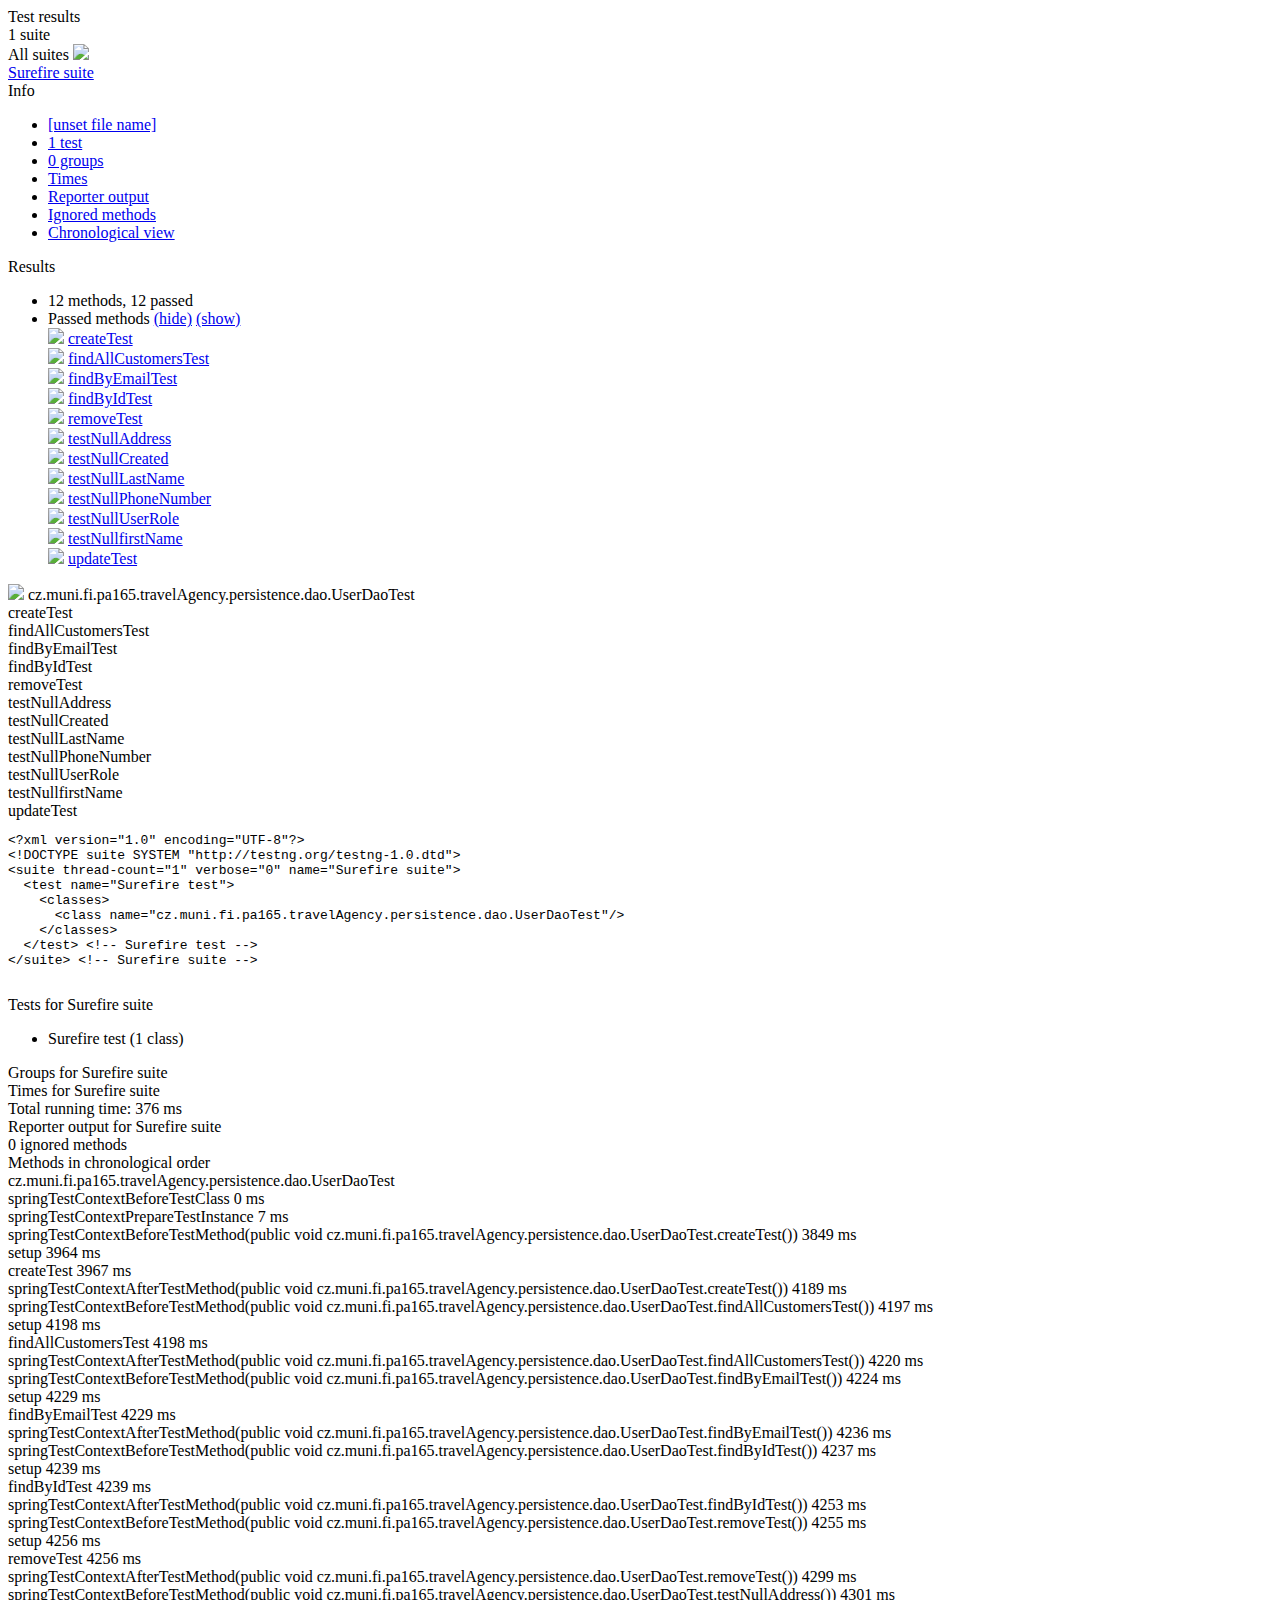
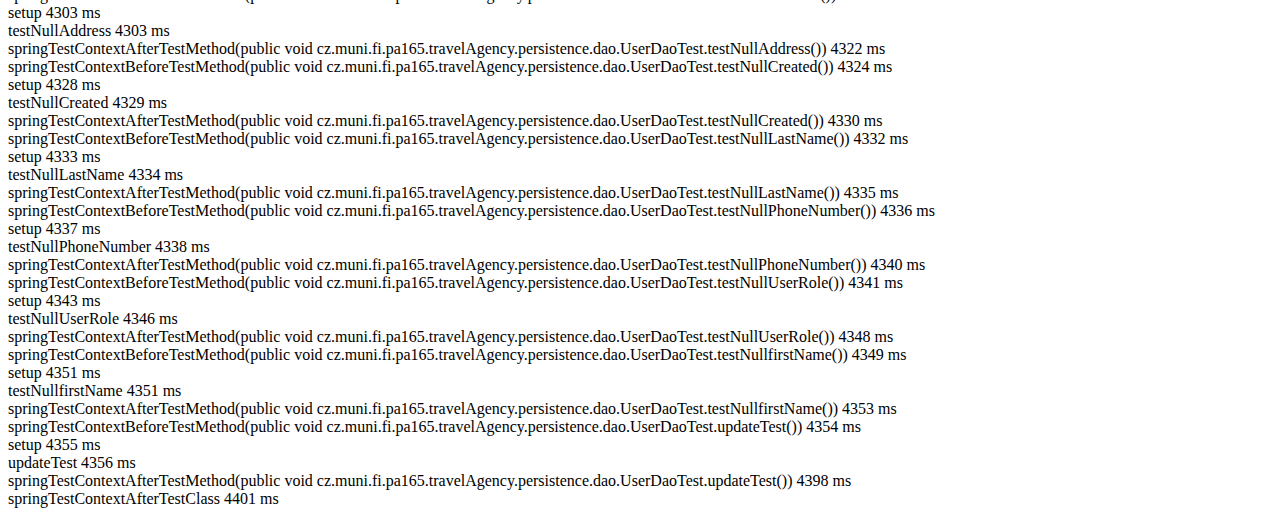
==== commit 5bfd3f21: "Finished tests" ====
--- a/TravelAgency-Persistence/target/surefire-reports/index.html
+++ b/TravelAgency-Persistence/target/surefire-reports/index.html
@@ -90,7 +90,7 @@
               <div class="suite-section-content">
                 <ul>
                   <li>
-                    <span class="method-stats">9 methods,   9 passed</span>
+                    <span class="method-stats">12 methods,   12 passed</span>
                   </li>
                   <li>
                     <span class="method-list-title passed">Passed methods</span>
@@ -101,47 +101,62 @@
                     <div class="method-list-content passed suite-Surefire_suite">
                       <span>
                         <img width="3%" src="passed.png"/>
-                        <a href="#" class="method navigator-link" panel-name="suite-Surefire_suite" title="cz.muni.fi.pa165.travelAgency.persistence.dao.ReservationDaoTest" hash-for-method="testCreateWithNullCreated">testCreateWithNullCreated</a> <!-- method navigator-link -->
-                      </span>
-                      <br/>
-                      <span>
-                        <img width="3%" src="passed.png"/>
-                        <a href="#" class="method navigator-link" panel-name="suite-Surefire_suite" title="cz.muni.fi.pa165.travelAgency.persistence.dao.ReservationDaoTest" hash-for-method="testCreateWithNullCustomer">testCreateWithNullCustomer</a> <!-- method navigator-link -->
-                      </span>
-                      <br/>
-                      <span>
-                        <img width="3%" src="passed.png"/>
-                        <a href="#" class="method navigator-link" panel-name="suite-Surefire_suite" title="cz.muni.fi.pa165.travelAgency.persistence.dao.ReservationDaoTest" hash-for-method="testCreateWithNullTrip">testCreateWithNullTrip</a> <!-- method navigator-link -->
-                      </span>
-                      <br/>
-                      <span>
-                        <img width="3%" src="passed.png"/>
-                        <a href="#" class="method navigator-link" panel-name="suite-Surefire_suite" title="cz.muni.fi.pa165.travelAgency.persistence.dao.ReservationDaoTest" hash-for-method="testFindAllReservations">testFindAllReservations</a> <!-- method navigator-link -->
-                      </span>
-                      <br/>
-                      <span>
-                        <img width="3%" src="passed.png"/>
-                        <a href="#" class="method navigator-link" panel-name="suite-Surefire_suite" title="cz.muni.fi.pa165.travelAgency.persistence.dao.ReservationDaoTest" hash-for-method="testFindByCustomer">testFindByCustomer</a> <!-- method navigator-link -->
-                      </span>
-                      <br/>
-                      <span>
-                        <img width="3%" src="passed.png"/>
-                        <a href="#" class="method navigator-link" panel-name="suite-Surefire_suite" title="cz.muni.fi.pa165.travelAgency.persistence.dao.ReservationDaoTest" hash-for-method="testFindById">testFindById</a> <!-- method navigator-link -->
-                      </span>
-                      <br/>
-                      <span>
-                        <img width="3%" src="passed.png"/>
-                        <a href="#" class="method navigator-link" panel-name="suite-Surefire_suite" title="cz.muni.fi.pa165.travelAgency.persistence.dao.ReservationDaoTest" hash-for-method="testFindByTrip">testFindByTrip</a> <!-- method navigator-link -->
-                      </span>
-                      <br/>
-                      <span>
-                        <img width="3%" src="passed.png"/>
-                        <a href="#" class="method navigator-link" panel-name="suite-Surefire_suite" title="cz.muni.fi.pa165.travelAgency.persistence.dao.ReservationDaoTest" hash-for-method="testRemove">testRemove</a> <!-- method navigator-link -->
-                      </span>
-                      <br/>
-                      <span>
-                        <img width="3%" src="passed.png"/>
-                        <a href="#" class="method navigator-link" panel-name="suite-Surefire_suite" title="cz.muni.fi.pa165.travelAgency.persistence.dao.ReservationDaoTest" hash-for-method="testUpdate">testUpdate</a> <!-- method navigator-link -->
+                        <a href="#" class="method navigator-link" panel-name="suite-Surefire_suite" title="cz.muni.fi.pa165.travelAgency.persistence.dao.UserDaoTest" hash-for-method="createTest">createTest</a> <!-- method navigator-link -->
+                      </span>
+                      <br/>
+                      <span>
+                        <img width="3%" src="passed.png"/>
+                        <a href="#" class="method navigator-link" panel-name="suite-Surefire_suite" title="cz.muni.fi.pa165.travelAgency.persistence.dao.UserDaoTest" hash-for-method="findAllCustomersTest">findAllCustomersTest</a> <!-- method navigator-link -->
+                      </span>
+                      <br/>
+                      <span>
+                        <img width="3%" src="passed.png"/>
+                        <a href="#" class="method navigator-link" panel-name="suite-Surefire_suite" title="cz.muni.fi.pa165.travelAgency.persistence.dao.UserDaoTest" hash-for-method="findByEmailTest">findByEmailTest</a> <!-- method navigator-link -->
+                      </span>
+                      <br/>
+                      <span>
+                        <img width="3%" src="passed.png"/>
+                        <a href="#" class="method navigator-link" panel-name="suite-Surefire_suite" title="cz.muni.fi.pa165.travelAgency.persistence.dao.UserDaoTest" hash-for-method="findByIdTest">findByIdTest</a> <!-- method navigator-link -->
+                      </span>
+                      <br/>
+                      <span>
+                        <img width="3%" src="passed.png"/>
+                        <a href="#" class="method navigator-link" panel-name="suite-Surefire_suite" title="cz.muni.fi.pa165.travelAgency.persistence.dao.UserDaoTest" hash-for-method="removeTest">removeTest</a> <!-- method navigator-link -->
+                      </span>
+                      <br/>
+                      <span>
+                        <img width="3%" src="passed.png"/>
+                        <a href="#" class="method navigator-link" panel-name="suite-Surefire_suite" title="cz.muni.fi.pa165.travelAgency.persistence.dao.UserDaoTest" hash-for-method="testNullAddress">testNullAddress</a> <!-- method navigator-link -->
+                      </span>
+                      <br/>
+                      <span>
+                        <img width="3%" src="passed.png"/>
+                        <a href="#" class="method navigator-link" panel-name="suite-Surefire_suite" title="cz.muni.fi.pa165.travelAgency.persistence.dao.UserDaoTest" hash-for-method="testNullCreated">testNullCreated</a> <!-- method navigator-link -->
+                      </span>
+                      <br/>
+                      <span>
+                        <img width="3%" src="passed.png"/>
+                        <a href="#" class="method navigator-link" panel-name="suite-Surefire_suite" title="cz.muni.fi.pa165.travelAgency.persistence.dao.UserDaoTest" hash-for-method="testNullLastName">testNullLastName</a> <!-- method navigator-link -->
+                      </span>
+                      <br/>
+                      <span>
+                        <img width="3%" src="passed.png"/>
+                        <a href="#" class="method navigator-link" panel-name="suite-Surefire_suite" title="cz.muni.fi.pa165.travelAgency.persistence.dao.UserDaoTest" hash-for-method="testNullPhoneNumber">testNullPhoneNumber</a> <!-- method navigator-link -->
+                      </span>
+                      <br/>
+                      <span>
+                        <img width="3%" src="passed.png"/>
+                        <a href="#" class="method navigator-link" panel-name="suite-Surefire_suite" title="cz.muni.fi.pa165.travelAgency.persistence.dao.UserDaoTest" hash-for-method="testNullUserRole">testNullUserRole</a> <!-- method navigator-link -->
+                      </span>
+                      <br/>
+                      <span>
+                        <img width="3%" src="passed.png"/>
+                        <a href="#" class="method navigator-link" panel-name="suite-Surefire_suite" title="cz.muni.fi.pa165.travelAgency.persistence.dao.UserDaoTest" hash-for-method="testNullfirstName">testNullfirstName</a> <!-- method navigator-link -->
+                      </span>
+                      <br/>
+                      <span>
+                        <img width="3%" src="passed.png"/>
+                        <a href="#" class="method navigator-link" panel-name="suite-Surefire_suite" title="cz.muni.fi.pa165.travelAgency.persistence.dao.UserDaoTest" hash-for-method="updateTest">updateTest</a> <!-- method navigator-link -->
                       </span>
                       <br/>
                     </div> <!-- method-list-content passed suite-Surefire_suite -->
@@ -159,70 +174,91 @@
           <div class="suite-Surefire_suite-class-passed">
             <div class="main-panel-header rounded-window-top">
               <img src="passed.png"/>
-              <span class="class-name">cz.muni.fi.pa165.travelAgency.persistence.dao.ReservationDaoTest</span>
+              <span class="class-name">cz.muni.fi.pa165.travelAgency.persistence.dao.UserDaoTest</span>
             </div> <!-- main-panel-header rounded-window-top -->
             <div class="main-panel-content rounded-window-bottom">
               <div class="method">
                 <div class="method-content">
-                  <a name="testCreateWithNullCreated">
-                  </a> <!-- testCreateWithNullCreated -->
-                  <span class="method-name">testCreateWithNullCreated</span>
-                </div> <!-- method-content -->
-              </div> <!-- method -->
-              <div class="method">
-                <div class="method-content">
-                  <a name="testCreateWithNullCustomer">
-                  </a> <!-- testCreateWithNullCustomer -->
-                  <span class="method-name">testCreateWithNullCustomer</span>
-                </div> <!-- method-content -->
-              </div> <!-- method -->
-              <div class="method">
-                <div class="method-content">
-                  <a name="testCreateWithNullTrip">
-                  </a> <!-- testCreateWithNullTrip -->
-                  <span class="method-name">testCreateWithNullTrip</span>
-                </div> <!-- method-content -->
-              </div> <!-- method -->
-              <div class="method">
-                <div class="method-content">
-                  <a name="testFindAllReservations">
-                  </a> <!-- testFindAllReservations -->
-                  <span class="method-name">testFindAllReservations</span>
-                </div> <!-- method-content -->
-              </div> <!-- method -->
-              <div class="method">
-                <div class="method-content">
-                  <a name="testFindByCustomer">
-                  </a> <!-- testFindByCustomer -->
-                  <span class="method-name">testFindByCustomer</span>
-                </div> <!-- method-content -->
-              </div> <!-- method -->
-              <div class="method">
-                <div class="method-content">
-                  <a name="testFindById">
-                  </a> <!-- testFindById -->
-                  <span class="method-name">testFindById</span>
-                </div> <!-- method-content -->
-              </div> <!-- method -->
-              <div class="method">
-                <div class="method-content">
-                  <a name="testFindByTrip">
-                  </a> <!-- testFindByTrip -->
-                  <span class="method-name">testFindByTrip</span>
-                </div> <!-- method-content -->
-              </div> <!-- method -->
-              <div class="method">
-                <div class="method-content">
-                  <a name="testRemove">
-                  </a> <!-- testRemove -->
-                  <span class="method-name">testRemove</span>
-                </div> <!-- method-content -->
-              </div> <!-- method -->
-              <div class="method">
-                <div class="method-content">
-                  <a name="testUpdate">
-                  </a> <!-- testUpdate -->
-                  <span class="method-name">testUpdate</span>
+                  <a name="createTest">
+                  </a> <!-- createTest -->
+                  <span class="method-name">createTest</span>
+                </div> <!-- method-content -->
+              </div> <!-- method -->
+              <div class="method">
+                <div class="method-content">
+                  <a name="findAllCustomersTest">
+                  </a> <!-- findAllCustomersTest -->
+                  <span class="method-name">findAllCustomersTest</span>
+                </div> <!-- method-content -->
+              </div> <!-- method -->
+              <div class="method">
+                <div class="method-content">
+                  <a name="findByEmailTest">
+                  </a> <!-- findByEmailTest -->
+                  <span class="method-name">findByEmailTest</span>
+                </div> <!-- method-content -->
+              </div> <!-- method -->
+              <div class="method">
+                <div class="method-content">
+                  <a name="findByIdTest">
+                  </a> <!-- findByIdTest -->
+                  <span class="method-name">findByIdTest</span>
+                </div> <!-- method-content -->
+              </div> <!-- method -->
+              <div class="method">
+                <div class="method-content">
+                  <a name="removeTest">
+                  </a> <!-- removeTest -->
+                  <span class="method-name">removeTest</span>
+                </div> <!-- method-content -->
+              </div> <!-- method -->
+              <div class="method">
+                <div class="method-content">
+                  <a name="testNullAddress">
+                  </a> <!-- testNullAddress -->
+                  <span class="method-name">testNullAddress</span>
+                </div> <!-- method-content -->
+              </div> <!-- method -->
+              <div class="method">
+                <div class="method-content">
+                  <a name="testNullCreated">
+                  </a> <!-- testNullCreated -->
+                  <span class="method-name">testNullCreated</span>
+                </div> <!-- method-content -->
+              </div> <!-- method -->
+              <div class="method">
+                <div class="method-content">
+                  <a name="testNullLastName">
+                  </a> <!-- testNullLastName -->
+                  <span class="method-name">testNullLastName</span>
+                </div> <!-- method-content -->
+              </div> <!-- method -->
+              <div class="method">
+                <div class="method-content">
+                  <a name="testNullPhoneNumber">
+                  </a> <!-- testNullPhoneNumber -->
+                  <span class="method-name">testNullPhoneNumber</span>
+                </div> <!-- method-content -->
+              </div> <!-- method -->
+              <div class="method">
+                <div class="method-content">
+                  <a name="testNullUserRole">
+                  </a> <!-- testNullUserRole -->
+                  <span class="method-name">testNullUserRole</span>
+                </div> <!-- method-content -->
+              </div> <!-- method -->
+              <div class="method">
+                <div class="method-content">
+                  <a name="testNullfirstName">
+                  </a> <!-- testNullfirstName -->
+                  <span class="method-name">testNullfirstName</span>
+                </div> <!-- method-content -->
+              </div> <!-- method -->
+              <div class="method">
+                <div class="method-content">
+                  <a name="updateTest">
+                  </a> <!-- updateTest -->
+                  <span class="method-name">updateTest</span>
                 </div> <!-- method-content -->
               </div> <!-- method -->
             </div> <!-- main-panel-content rounded-window-bottom -->
@@ -238,7 +274,7 @@
 &lt;suite thread-count=&quot;1&quot; verbose=&quot;0&quot; name=&quot;Surefire suite&quot;&gt;
   &lt;test name=&quot;Surefire test&quot;&gt;
     &lt;classes&gt;
-      &lt;class name=&quot;cz.muni.fi.pa165.travelAgency.persistence.dao.ReservationDaoTest&quot;/&gt;
+      &lt;class name=&quot;cz.muni.fi.pa165.travelAgency.persistence.dao.UserDaoTest&quot;/&gt;
     &lt;/classes&gt;
   &lt;/test&gt; &lt;!-- Surefire test --&gt;
 &lt;/suite&gt; &lt;!-- Surefire suite --&gt;
@@ -278,48 +314,60 @@
 data.addColumn('string', 'Method');
 data.addColumn('string', 'Class');
 data.addColumn('number', 'Time (ms)');
-data.addRows(9);
+data.addRows(12);
 data.setCell(0, 0, 0)
-data.setCell(0, 1, 'testFindAllReservations')
-data.setCell(0, 2, 'cz.muni.fi.pa165.travelAgency.persistence.dao.ReservationDaoTest')
-data.setCell(0, 3, 174);
+data.setCell(0, 1, 'createTest')
+data.setCell(0, 2, 'cz.muni.fi.pa165.travelAgency.persistence.dao.UserDaoTest')
+data.setCell(0, 3, 222);
 data.setCell(1, 0, 1)
-data.setCell(1, 1, 'testRemove')
-data.setCell(1, 2, 'cz.muni.fi.pa165.travelAgency.persistence.dao.ReservationDaoTest')
-data.setCell(1, 3, 36);
+data.setCell(1, 1, 'removeTest')
+data.setCell(1, 2, 'cz.muni.fi.pa165.travelAgency.persistence.dao.UserDaoTest')
+data.setCell(1, 3, 43);
 data.setCell(2, 0, 2)
-data.setCell(2, 1, 'testFindByTrip')
-data.setCell(2, 2, 'cz.muni.fi.pa165.travelAgency.persistence.dao.ReservationDaoTest')
-data.setCell(2, 3, 29);
+data.setCell(2, 1, 'updateTest')
+data.setCell(2, 2, 'cz.muni.fi.pa165.travelAgency.persistence.dao.UserDaoTest')
+data.setCell(2, 3, 42);
 data.setCell(3, 0, 3)
-data.setCell(3, 1, 'testFindByCustomer')
-data.setCell(3, 2, 'cz.muni.fi.pa165.travelAgency.persistence.dao.ReservationDaoTest')
-data.setCell(3, 3, 27);
+data.setCell(3, 1, 'findAllCustomersTest')
+data.setCell(3, 2, 'cz.muni.fi.pa165.travelAgency.persistence.dao.UserDaoTest')
+data.setCell(3, 3, 22);
 data.setCell(4, 0, 4)
-data.setCell(4, 1, 'testCreateWithNullCreated')
-data.setCell(4, 2, 'cz.muni.fi.pa165.travelAgency.persistence.dao.ReservationDaoTest')
-data.setCell(4, 3, 16);
+data.setCell(4, 1, 'testNullAddress')
+data.setCell(4, 2, 'cz.muni.fi.pa165.travelAgency.persistence.dao.UserDaoTest')
+data.setCell(4, 3, 18);
 data.setCell(5, 0, 5)
-data.setCell(5, 1, 'testUpdate')
-data.setCell(5, 2, 'cz.muni.fi.pa165.travelAgency.persistence.dao.ReservationDaoTest')
-data.setCell(5, 3, 7);
+data.setCell(5, 1, 'findByIdTest')
+data.setCell(5, 2, 'cz.muni.fi.pa165.travelAgency.persistence.dao.UserDaoTest')
+data.setCell(5, 3, 14);
 data.setCell(6, 0, 6)
-data.setCell(6, 1, 'testFindById')
-data.setCell(6, 2, 'cz.muni.fi.pa165.travelAgency.persistence.dao.ReservationDaoTest')
+data.setCell(6, 1, 'findByEmailTest')
+data.setCell(6, 2, 'cz.muni.fi.pa165.travelAgency.persistence.dao.UserDaoTest')
 data.setCell(6, 3, 7);
 data.setCell(7, 0, 7)
-data.setCell(7, 1, 'testCreateWithNullCustomer')
-data.setCell(7, 2, 'cz.muni.fi.pa165.travelAgency.persistence.dao.ReservationDaoTest')
-data.setCell(7, 3, 1);
+data.setCell(7, 1, 'testNullUserRole')
+data.setCell(7, 2, 'cz.muni.fi.pa165.travelAgency.persistence.dao.UserDaoTest')
+data.setCell(7, 3, 2);
 data.setCell(8, 0, 8)
-data.setCell(8, 1, 'testCreateWithNullTrip')
-data.setCell(8, 2, 'cz.muni.fi.pa165.travelAgency.persistence.dao.ReservationDaoTest')
-data.setCell(8, 3, 1);
+data.setCell(8, 1, 'testNullfirstName')
+data.setCell(8, 2, 'cz.muni.fi.pa165.travelAgency.persistence.dao.UserDaoTest')
+data.setCell(8, 3, 2);
+data.setCell(9, 0, 9)
+data.setCell(9, 1, 'testNullPhoneNumber')
+data.setCell(9, 2, 'cz.muni.fi.pa165.travelAgency.persistence.dao.UserDaoTest')
+data.setCell(9, 3, 2);
+data.setCell(10, 0, 10)
+data.setCell(10, 1, 'testNullLastName')
+data.setCell(10, 2, 'cz.muni.fi.pa165.travelAgency.persistence.dao.UserDaoTest')
+data.setCell(10, 3, 1);
+data.setCell(11, 0, 11)
+data.setCell(11, 1, 'testNullCreated')
+data.setCell(11, 2, 'cz.muni.fi.pa165.travelAgency.persistence.dao.UserDaoTest')
+data.setCell(11, 3, 1);
 window.suiteTableData['Surefire_suite']= { tableData: data, tableDiv: 'times-div-Surefire_suite'}
 return data;
 }
               </script>
-              <span class="suite-total-time">Total running time: 298 ms</span>
+              <span class="suite-total-time">Total running time: 376 ms</span>
               <div id="times-div-Surefire_suite">
               </div> <!-- times-div-Surefire_suite -->
             </div> <!-- times-div -->
@@ -345,7 +393,7 @@
           </div> <!-- main-panel-header rounded-window-top -->
           <div class="main-panel-content rounded-window-bottom">
             <div class="chronological-class">
-              <div class="chronological-class-name">cz.muni.fi.pa165.travelAgency.persistence.dao.ReservationDaoTest</div> <!-- chronological-class-name -->
+              <div class="chronological-class-name">cz.muni.fi.pa165.travelAgency.persistence.dao.UserDaoTest</div> <!-- chronological-class-name -->
               <div class="configuration-class before">
                 <span class="method-name">springTestContextBeforeTestClass</span>
                 <span class="method-start">0 ms</span>
@@ -355,152 +403,200 @@
                 <span class="method-start">7 ms</span>
               </div> <!-- configuration-class before -->
               <div class="configuration-method before">
-                <span class="method-name">springTestContextBeforeTestMethod(public void cz.muni.fi.pa165.travelAgency.persistence.dao.ReservationDaoTest.testCreateWithNullCreat...)</span>
-                <span class="method-start">2830 ms</span>
-              </div> <!-- configuration-method before -->
-              <div class="configuration-method before">
-                <span class="method-name">setUp</span>
-                <span class="method-start">2941 ms</span>
-              </div> <!-- configuration-method before -->
-              <div class="test-method">
-                <span class="method-name">testCreateWithNullCreated</span>
-                <span class="method-start">3043 ms</span>
-              </div> <!-- test-method -->
-              <div class="configuration-method after">
-                <span class="method-name">springTestContextAfterTestMethod(public void cz.muni.fi.pa165.travelAgency.persistence.dao.ReservationDaoTest.testCreateWithNullCreat...)</span>
-                <span class="method-start">3059 ms</span>
-              </div> <!-- configuration-method after -->
-              <div class="configuration-method before">
-                <span class="method-name">springTestContextBeforeTestMethod(public void cz.muni.fi.pa165.travelAgency.persistence.dao.ReservationDaoTest.testCreateWithNullCusto...)</span>
-                <span class="method-start">3074 ms</span>
-              </div> <!-- configuration-method before -->
-              <div class="configuration-method before">
-                <span class="method-name">setUp</span>
-                <span class="method-start">3074 ms</span>
-              </div> <!-- configuration-method before -->
-              <div class="test-method">
-                <span class="method-name">testCreateWithNullCustomer</span>
-                <span class="method-start">3095 ms</span>
-              </div> <!-- test-method -->
-              <div class="configuration-method after">
-                <span class="method-name">springTestContextAfterTestMethod(public void cz.muni.fi.pa165.travelAgency.persistence.dao.ReservationDaoTest.testCreateWithNullCusto...)</span>
-                <span class="method-start">3096 ms</span>
-              </div> <!-- configuration-method after -->
-              <div class="configuration-method before">
-                <span class="method-name">springTestContextBeforeTestMethod(public void cz.muni.fi.pa165.travelAgency.persistence.dao.ReservationDaoTest.testCreateWithNullTrip(...)</span>
-                <span class="method-start">3099 ms</span>
-              </div> <!-- configuration-method before -->
-              <div class="configuration-method before">
-                <span class="method-name">setUp</span>
-                <span class="method-start">3100 ms</span>
-              </div> <!-- configuration-method before -->
-              <div class="test-method">
-                <span class="method-name">testCreateWithNullTrip</span>
-                <span class="method-start">3113 ms</span>
-              </div> <!-- test-method -->
-              <div class="configuration-method after">
-                <span class="method-name">springTestContextAfterTestMethod(public void cz.muni.fi.pa165.travelAgency.persistence.dao.ReservationDaoTest.testCreateWithNullTrip(...)</span>
-                <span class="method-start">3115 ms</span>
-              </div> <!-- configuration-method after -->
-              <div class="configuration-method before">
-                <span class="method-name">springTestContextBeforeTestMethod(public void cz.muni.fi.pa165.travelAgency.persistence.dao.ReservationDaoTest.testFindAllReservations...)</span>
-                <span class="method-start">3117 ms</span>
-              </div> <!-- configuration-method before -->
-              <div class="configuration-method before">
-                <span class="method-name">setUp</span>
-                <span class="method-start">3118 ms</span>
-              </div> <!-- configuration-method before -->
-              <div class="test-method">
-                <span class="method-name">testFindAllReservations</span>
-                <span class="method-start">3140 ms</span>
-              </div> <!-- test-method -->
-              <div class="configuration-method after">
-                <span class="method-name">springTestContextAfterTestMethod(public void cz.muni.fi.pa165.travelAgency.persistence.dao.ReservationDaoTest.testFindAllReservations...)</span>
-                <span class="method-start">3314 ms</span>
-              </div> <!-- configuration-method after -->
-              <div class="configuration-method before">
-                <span class="method-name">springTestContextBeforeTestMethod(public void cz.muni.fi.pa165.travelAgency.persistence.dao.ReservationDaoTest.testFindByCustomer())</span>
-                <span class="method-start">3317 ms</span>
-              </div> <!-- configuration-method before -->
-              <div class="configuration-method before">
-                <span class="method-name">setUp</span>
-                <span class="method-start">3318 ms</span>
-              </div> <!-- configuration-method before -->
-              <div class="test-method">
-                <span class="method-name">testFindByCustomer</span>
-                <span class="method-start">3330 ms</span>
-              </div> <!-- test-method -->
-              <div class="configuration-method after">
-                <span class="method-name">springTestContextAfterTestMethod(public void cz.muni.fi.pa165.travelAgency.persistence.dao.ReservationDaoTest.testFindByCustomer())</span>
-                <span class="method-start">3357 ms</span>
-              </div> <!-- configuration-method after -->
-              <div class="configuration-method before">
-                <span class="method-name">springTestContextBeforeTestMethod(public void cz.muni.fi.pa165.travelAgency.persistence.dao.ReservationDaoTest.testFindById())</span>
-                <span class="method-start">3360 ms</span>
-              </div> <!-- configuration-method before -->
-              <div class="configuration-method before">
-                <span class="method-name">setUp</span>
-                <span class="method-start">3363 ms</span>
-              </div> <!-- configuration-method before -->
-              <div class="test-method">
-                <span class="method-name">testFindById</span>
-                <span class="method-start">3376 ms</span>
-              </div> <!-- test-method -->
-              <div class="configuration-method after">
-                <span class="method-name">springTestContextAfterTestMethod(public void cz.muni.fi.pa165.travelAgency.persistence.dao.ReservationDaoTest.testFindById())</span>
-                <span class="method-start">3384 ms</span>
-              </div> <!-- configuration-method after -->
-              <div class="configuration-method before">
-                <span class="method-name">springTestContextBeforeTestMethod(public void cz.muni.fi.pa165.travelAgency.persistence.dao.ReservationDaoTest.testFindByTrip())</span>
-                <span class="method-start">3386 ms</span>
-              </div> <!-- configuration-method before -->
-              <div class="configuration-method before">
-                <span class="method-name">setUp</span>
-                <span class="method-start">3387 ms</span>
-              </div> <!-- configuration-method before -->
-              <div class="test-method">
-                <span class="method-name">testFindByTrip</span>
-                <span class="method-start">3400 ms</span>
-              </div> <!-- test-method -->
-              <div class="configuration-method after">
-                <span class="method-name">springTestContextAfterTestMethod(public void cz.muni.fi.pa165.travelAgency.persistence.dao.ReservationDaoTest.testFindByTrip())</span>
-                <span class="method-start">3429 ms</span>
-              </div> <!-- configuration-method after -->
-              <div class="configuration-method before">
-                <span class="method-name">springTestContextBeforeTestMethod(public void cz.muni.fi.pa165.travelAgency.persistence.dao.ReservationDaoTest.testRemove())</span>
-                <span class="method-start">3434 ms</span>
-              </div> <!-- configuration-method before -->
-              <div class="configuration-method before">
-                <span class="method-name">setUp</span>
-                <span class="method-start">3435 ms</span>
-              </div> <!-- configuration-method before -->
-              <div class="test-method">
-                <span class="method-name">testRemove</span>
-                <span class="method-start">3447 ms</span>
-              </div> <!-- test-method -->
-              <div class="configuration-method after">
-                <span class="method-name">springTestContextAfterTestMethod(public void cz.muni.fi.pa165.travelAgency.persistence.dao.ReservationDaoTest.testRemove())</span>
-                <span class="method-start">3483 ms</span>
-              </div> <!-- configuration-method after -->
-              <div class="configuration-method before">
-                <span class="method-name">springTestContextBeforeTestMethod(public void cz.muni.fi.pa165.travelAgency.persistence.dao.ReservationDaoTest.testUpdate())</span>
-                <span class="method-start">3486 ms</span>
-              </div> <!-- configuration-method before -->
-              <div class="configuration-method before">
-                <span class="method-name">setUp</span>
-                <span class="method-start">3487 ms</span>
-              </div> <!-- configuration-method before -->
-              <div class="test-method">
-                <span class="method-name">testUpdate</span>
-                <span class="method-start">3526 ms</span>
-              </div> <!-- test-method -->
-              <div class="configuration-method after">
-                <span class="method-name">springTestContextAfterTestMethod(public void cz.muni.fi.pa165.travelAgency.persistence.dao.ReservationDaoTest.testUpdate())</span>
-                <span class="method-start">3534 ms</span>
+                <span class="method-name">springTestContextBeforeTestMethod(public void cz.muni.fi.pa165.travelAgency.persistence.dao.UserDaoTest.createTest())</span>
+                <span class="method-start">3849 ms</span>
+              </div> <!-- configuration-method before -->
+              <div class="configuration-method before">
+                <span class="method-name">setup</span>
+                <span class="method-start">3964 ms</span>
+              </div> <!-- configuration-method before -->
+              <div class="test-method">
+                <span class="method-name">createTest</span>
+                <span class="method-start">3967 ms</span>
+              </div> <!-- test-method -->
+              <div class="configuration-method after">
+                <span class="method-name">springTestContextAfterTestMethod(public void cz.muni.fi.pa165.travelAgency.persistence.dao.UserDaoTest.createTest())</span>
+                <span class="method-start">4189 ms</span>
+              </div> <!-- configuration-method after -->
+              <div class="configuration-method before">
+                <span class="method-name">springTestContextBeforeTestMethod(public void cz.muni.fi.pa165.travelAgency.persistence.dao.UserDaoTest.findAllCustomersTest())</span>
+                <span class="method-start">4197 ms</span>
+              </div> <!-- configuration-method before -->
+              <div class="configuration-method before">
+                <span class="method-name">setup</span>
+                <span class="method-start">4198 ms</span>
+              </div> <!-- configuration-method before -->
+              <div class="test-method">
+                <span class="method-name">findAllCustomersTest</span>
+                <span class="method-start">4198 ms</span>
+              </div> <!-- test-method -->
+              <div class="configuration-method after">
+                <span class="method-name">springTestContextAfterTestMethod(public void cz.muni.fi.pa165.travelAgency.persistence.dao.UserDaoTest.findAllCustomersTest())</span>
+                <span class="method-start">4220 ms</span>
+              </div> <!-- configuration-method after -->
+              <div class="configuration-method before">
+                <span class="method-name">springTestContextBeforeTestMethod(public void cz.muni.fi.pa165.travelAgency.persistence.dao.UserDaoTest.findByEmailTest())</span>
+                <span class="method-start">4224 ms</span>
+              </div> <!-- configuration-method before -->
+              <div class="configuration-method before">
+                <span class="method-name">setup</span>
+                <span class="method-start">4229 ms</span>
+              </div> <!-- configuration-method before -->
+              <div class="test-method">
+                <span class="method-name">findByEmailTest</span>
+                <span class="method-start">4229 ms</span>
+              </div> <!-- test-method -->
+              <div class="configuration-method after">
+                <span class="method-name">springTestContextAfterTestMethod(public void cz.muni.fi.pa165.travelAgency.persistence.dao.UserDaoTest.findByEmailTest())</span>
+                <span class="method-start">4236 ms</span>
+              </div> <!-- configuration-method after -->
+              <div class="configuration-method before">
+                <span class="method-name">springTestContextBeforeTestMethod(public void cz.muni.fi.pa165.travelAgency.persistence.dao.UserDaoTest.findByIdTest())</span>
+                <span class="method-start">4237 ms</span>
+              </div> <!-- configuration-method before -->
+              <div class="configuration-method before">
+                <span class="method-name">setup</span>
+                <span class="method-start">4239 ms</span>
+              </div> <!-- configuration-method before -->
+              <div class="test-method">
+                <span class="method-name">findByIdTest</span>
+                <span class="method-start">4239 ms</span>
+              </div> <!-- test-method -->
+              <div class="configuration-method after">
+                <span class="method-name">springTestContextAfterTestMethod(public void cz.muni.fi.pa165.travelAgency.persistence.dao.UserDaoTest.findByIdTest())</span>
+                <span class="method-start">4253 ms</span>
+              </div> <!-- configuration-method after -->
+              <div class="configuration-method before">
+                <span class="method-name">springTestContextBeforeTestMethod(public void cz.muni.fi.pa165.travelAgency.persistence.dao.UserDaoTest.removeTest())</span>
+                <span class="method-start">4255 ms</span>
+              </div> <!-- configuration-method before -->
+              <div class="configuration-method before">
+                <span class="method-name">setup</span>
+                <span class="method-start">4256 ms</span>
+              </div> <!-- configuration-method before -->
+              <div class="test-method">
+                <span class="method-name">removeTest</span>
+                <span class="method-start">4256 ms</span>
+              </div> <!-- test-method -->
+              <div class="configuration-method after">
+                <span class="method-name">springTestContextAfterTestMethod(public void cz.muni.fi.pa165.travelAgency.persistence.dao.UserDaoTest.removeTest())</span>
+                <span class="method-start">4299 ms</span>
+              </div> <!-- configuration-method after -->
+              <div class="configuration-method before">
+                <span class="method-name">springTestContextBeforeTestMethod(public void cz.muni.fi.pa165.travelAgency.persistence.dao.UserDaoTest.testNullAddress())</span>
+                <span class="method-start">4301 ms</span>
+              </div> <!-- configuration-method before -->
+              <div class="configuration-method before">
+                <span class="method-name">setup</span>
+                <span class="method-start">4303 ms</span>
+              </div> <!-- configuration-method before -->
+              <div class="test-method">
+                <span class="method-name">testNullAddress</span>
+                <span class="method-start">4303 ms</span>
+              </div> <!-- test-method -->
+              <div class="configuration-method after">
+                <span class="method-name">springTestContextAfterTestMethod(public void cz.muni.fi.pa165.travelAgency.persistence.dao.UserDaoTest.testNullAddress())</span>
+                <span class="method-start">4322 ms</span>
+              </div> <!-- configuration-method after -->
+              <div class="configuration-method before">
+                <span class="method-name">springTestContextBeforeTestMethod(public void cz.muni.fi.pa165.travelAgency.persistence.dao.UserDaoTest.testNullCreated())</span>
+                <span class="method-start">4324 ms</span>
+              </div> <!-- configuration-method before -->
+              <div class="configuration-method before">
+                <span class="method-name">setup</span>
+                <span class="method-start">4328 ms</span>
+              </div> <!-- configuration-method before -->
+              <div class="test-method">
+                <span class="method-name">testNullCreated</span>
+                <span class="method-start">4329 ms</span>
+              </div> <!-- test-method -->
+              <div class="configuration-method after">
+                <span class="method-name">springTestContextAfterTestMethod(public void cz.muni.fi.pa165.travelAgency.persistence.dao.UserDaoTest.testNullCreated())</span>
+                <span class="method-start">4330 ms</span>
+              </div> <!-- configuration-method after -->
+              <div class="configuration-method before">
+                <span class="method-name">springTestContextBeforeTestMethod(public void cz.muni.fi.pa165.travelAgency.persistence.dao.UserDaoTest.testNullLastName())</span>
+                <span class="method-start">4332 ms</span>
+              </div> <!-- configuration-method before -->
+              <div class="configuration-method before">
+                <span class="method-name">setup</span>
+                <span class="method-start">4333 ms</span>
+              </div> <!-- configuration-method before -->
+              <div class="test-method">
+                <span class="method-name">testNullLastName</span>
+                <span class="method-start">4334 ms</span>
+              </div> <!-- test-method -->
+              <div class="configuration-method after">
+                <span class="method-name">springTestContextAfterTestMethod(public void cz.muni.fi.pa165.travelAgency.persistence.dao.UserDaoTest.testNullLastName())</span>
+                <span class="method-start">4335 ms</span>
+              </div> <!-- configuration-method after -->
+              <div class="configuration-method before">
+                <span class="method-name">springTestContextBeforeTestMethod(public void cz.muni.fi.pa165.travelAgency.persistence.dao.UserDaoTest.testNullPhoneNumber())</span>
+                <span class="method-start">4336 ms</span>
+              </div> <!-- configuration-method before -->
+              <div class="configuration-method before">
+                <span class="method-name">setup</span>
+                <span class="method-start">4337 ms</span>
+              </div> <!-- configuration-method before -->
+              <div class="test-method">
+                <span class="method-name">testNullPhoneNumber</span>
+                <span class="method-start">4338 ms</span>
+              </div> <!-- test-method -->
+              <div class="configuration-method after">
+                <span class="method-name">springTestContextAfterTestMethod(public void cz.muni.fi.pa165.travelAgency.persistence.dao.UserDaoTest.testNullPhoneNumber())</span>
+                <span class="method-start">4340 ms</span>
+              </div> <!-- configuration-method after -->
+              <div class="configuration-method before">
+                <span class="method-name">springTestContextBeforeTestMethod(public void cz.muni.fi.pa165.travelAgency.persistence.dao.UserDaoTest.testNullUserRole())</span>
+                <span class="method-start">4341 ms</span>
+              </div> <!-- configuration-method before -->
+              <div class="configuration-method before">
+                <span class="method-name">setup</span>
+                <span class="method-start">4343 ms</span>
+              </div> <!-- configuration-method before -->
+              <div class="test-method">
+                <span class="method-name">testNullUserRole</span>
+                <span class="method-start">4346 ms</span>
+              </div> <!-- test-method -->
+              <div class="configuration-method after">
+                <span class="method-name">springTestContextAfterTestMethod(public void cz.muni.fi.pa165.travelAgency.persistence.dao.UserDaoTest.testNullUserRole())</span>
+                <span class="method-start">4348 ms</span>
+              </div> <!-- configuration-method after -->
+              <div class="configuration-method before">
+                <span class="method-name">springTestContextBeforeTestMethod(public void cz.muni.fi.pa165.travelAgency.persistence.dao.UserDaoTest.testNullfirstName())</span>
+                <span class="method-start">4349 ms</span>
+              </div> <!-- configuration-method before -->
+              <div class="configuration-method before">
+                <span class="method-name">setup</span>
+                <span class="method-start">4351 ms</span>
+              </div> <!-- configuration-method before -->
+              <div class="test-method">
+                <span class="method-name">testNullfirstName</span>
+                <span class="method-start">4351 ms</span>
+              </div> <!-- test-method -->
+              <div class="configuration-method after">
+                <span class="method-name">springTestContextAfterTestMethod(public void cz.muni.fi.pa165.travelAgency.persistence.dao.UserDaoTest.testNullfirstName())</span>
+                <span class="method-start">4353 ms</span>
+              </div> <!-- configuration-method after -->
+              <div class="configuration-method before">
+                <span class="method-name">springTestContextBeforeTestMethod(public void cz.muni.fi.pa165.travelAgency.persistence.dao.UserDaoTest.updateTest())</span>
+                <span class="method-start">4354 ms</span>
+              </div> <!-- configuration-method before -->
+              <div class="configuration-method before">
+                <span class="method-name">setup</span>
+                <span class="method-start">4355 ms</span>
+              </div> <!-- configuration-method before -->
+              <div class="test-method">
+                <span class="method-name">updateTest</span>
+                <span class="method-start">4356 ms</span>
+              </div> <!-- test-method -->
+              <div class="configuration-method after">
+                <span class="method-name">springTestContextAfterTestMethod(public void cz.muni.fi.pa165.travelAgency.persistence.dao.UserDaoTest.updateTest())</span>
+                <span class="method-start">4398 ms</span>
               </div> <!-- configuration-method after -->
               <div class="configuration-class after">
                 <span class="method-name">springTestContextAfterTestClass</span>
-                <span class="method-start">3536 ms</span>
+                <span class="method-start">4401 ms</span>
               </div> <!-- configuration-class after -->
           </div> <!-- main-panel-content rounded-window-bottom -->
         </div> <!-- panel -->
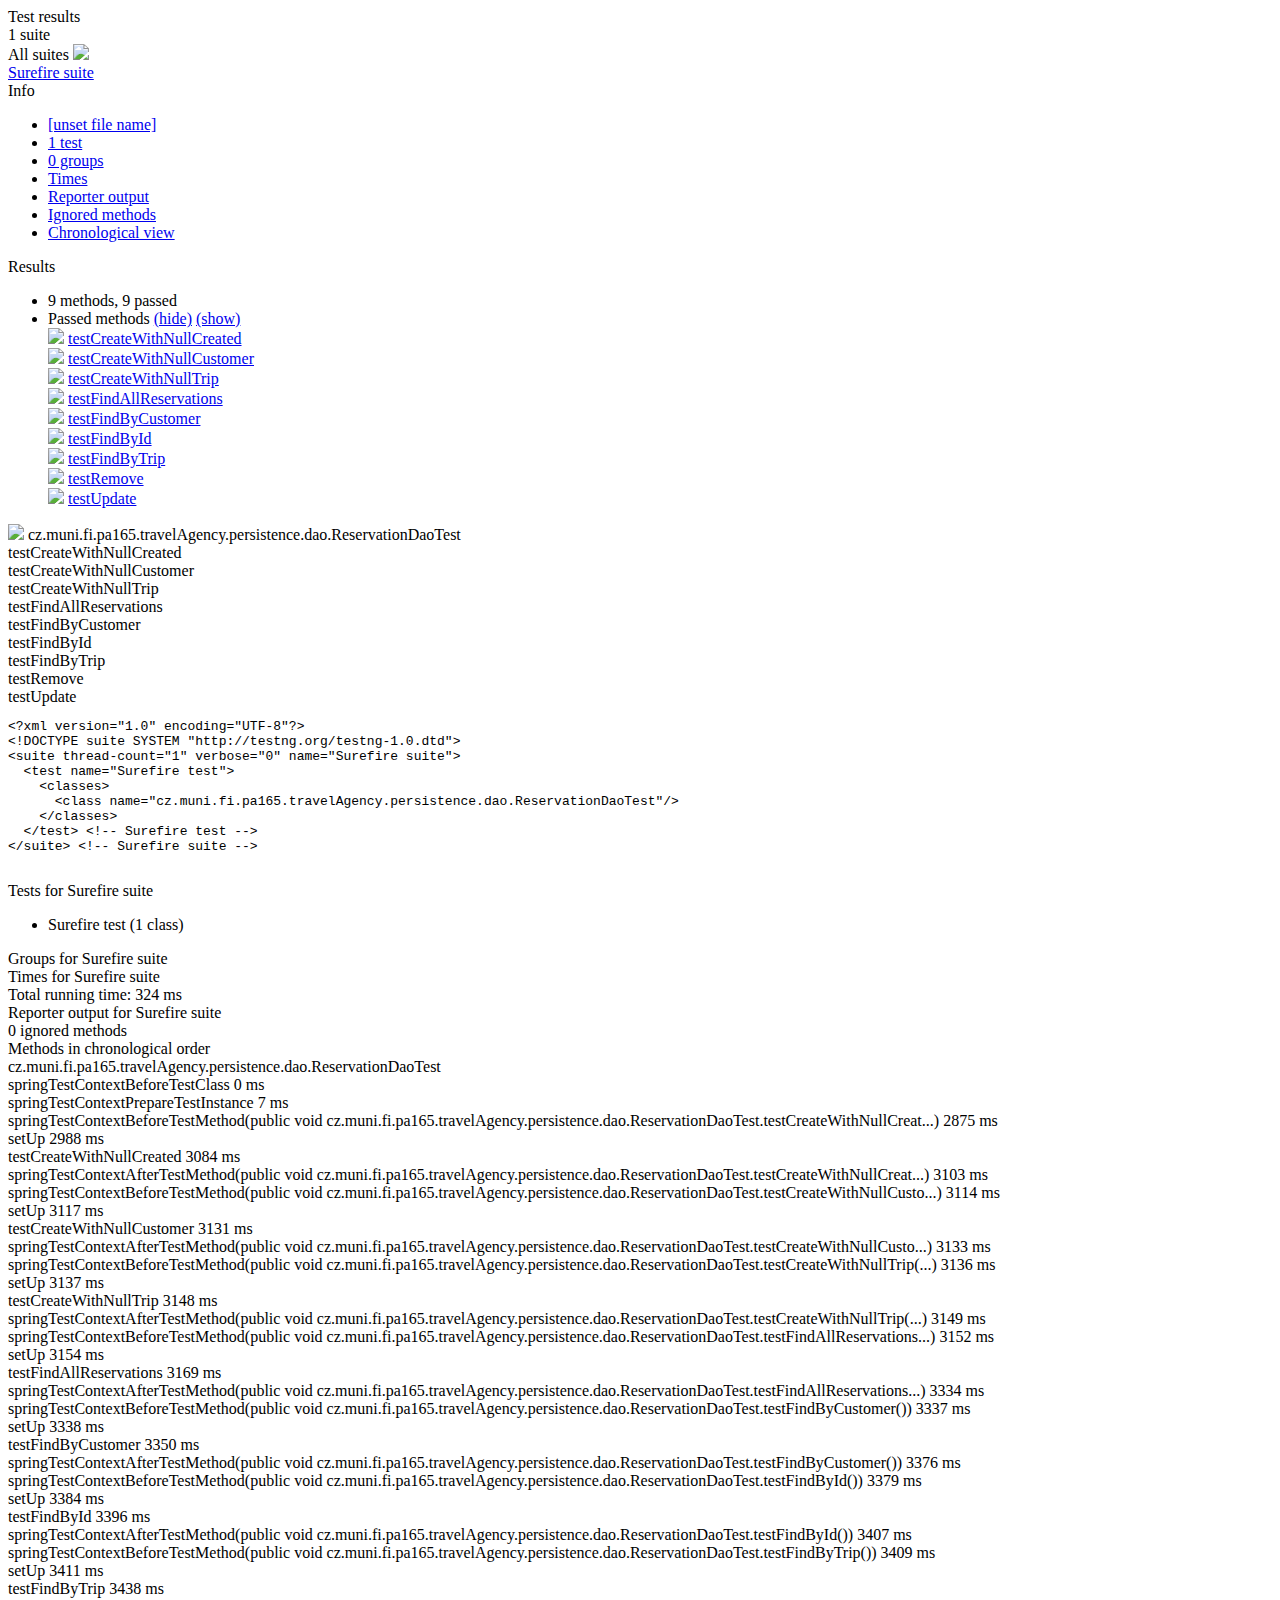
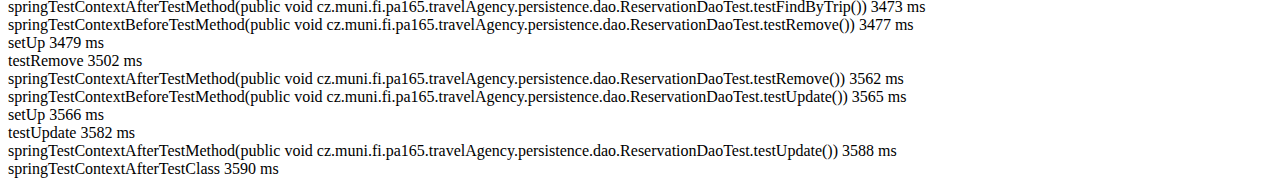
==== commit e2ba4b5c: "Removed unused imports" ====
--- a/TravelAgency-Persistence/target/surefire-reports/index.html
+++ b/TravelAgency-Persistence/target/surefire-reports/index.html
@@ -90,7 +90,7 @@
               <div class="suite-section-content">
                 <ul>
                   <li>
-                    <span class="method-stats">12 methods,   12 passed</span>
+                    <span class="method-stats">9 methods,   9 passed</span>
                   </li>
                   <li>
                     <span class="method-list-title passed">Passed methods</span>
@@ -101,62 +101,47 @@
                     <div class="method-list-content passed suite-Surefire_suite">
                       <span>
                         <img width="3%" src="passed.png"/>
-                        <a href="#" class="method navigator-link" panel-name="suite-Surefire_suite" title="cz.muni.fi.pa165.travelAgency.persistence.dao.UserDaoTest" hash-for-method="createTest">createTest</a> <!-- method navigator-link -->
-                      </span>
-                      <br/>
-                      <span>
-                        <img width="3%" src="passed.png"/>
-                        <a href="#" class="method navigator-link" panel-name="suite-Surefire_suite" title="cz.muni.fi.pa165.travelAgency.persistence.dao.UserDaoTest" hash-for-method="findAllCustomersTest">findAllCustomersTest</a> <!-- method navigator-link -->
-                      </span>
-                      <br/>
-                      <span>
-                        <img width="3%" src="passed.png"/>
-                        <a href="#" class="method navigator-link" panel-name="suite-Surefire_suite" title="cz.muni.fi.pa165.travelAgency.persistence.dao.UserDaoTest" hash-for-method="findByEmailTest">findByEmailTest</a> <!-- method navigator-link -->
-                      </span>
-                      <br/>
-                      <span>
-                        <img width="3%" src="passed.png"/>
-                        <a href="#" class="method navigator-link" panel-name="suite-Surefire_suite" title="cz.muni.fi.pa165.travelAgency.persistence.dao.UserDaoTest" hash-for-method="findByIdTest">findByIdTest</a> <!-- method navigator-link -->
-                      </span>
-                      <br/>
-                      <span>
-                        <img width="3%" src="passed.png"/>
-                        <a href="#" class="method navigator-link" panel-name="suite-Surefire_suite" title="cz.muni.fi.pa165.travelAgency.persistence.dao.UserDaoTest" hash-for-method="removeTest">removeTest</a> <!-- method navigator-link -->
-                      </span>
-                      <br/>
-                      <span>
-                        <img width="3%" src="passed.png"/>
-                        <a href="#" class="method navigator-link" panel-name="suite-Surefire_suite" title="cz.muni.fi.pa165.travelAgency.persistence.dao.UserDaoTest" hash-for-method="testNullAddress">testNullAddress</a> <!-- method navigator-link -->
-                      </span>
-                      <br/>
-                      <span>
-                        <img width="3%" src="passed.png"/>
-                        <a href="#" class="method navigator-link" panel-name="suite-Surefire_suite" title="cz.muni.fi.pa165.travelAgency.persistence.dao.UserDaoTest" hash-for-method="testNullCreated">testNullCreated</a> <!-- method navigator-link -->
-                      </span>
-                      <br/>
-                      <span>
-                        <img width="3%" src="passed.png"/>
-                        <a href="#" class="method navigator-link" panel-name="suite-Surefire_suite" title="cz.muni.fi.pa165.travelAgency.persistence.dao.UserDaoTest" hash-for-method="testNullLastName">testNullLastName</a> <!-- method navigator-link -->
-                      </span>
-                      <br/>
-                      <span>
-                        <img width="3%" src="passed.png"/>
-                        <a href="#" class="method navigator-link" panel-name="suite-Surefire_suite" title="cz.muni.fi.pa165.travelAgency.persistence.dao.UserDaoTest" hash-for-method="testNullPhoneNumber">testNullPhoneNumber</a> <!-- method navigator-link -->
-                      </span>
-                      <br/>
-                      <span>
-                        <img width="3%" src="passed.png"/>
-                        <a href="#" class="method navigator-link" panel-name="suite-Surefire_suite" title="cz.muni.fi.pa165.travelAgency.persistence.dao.UserDaoTest" hash-for-method="testNullUserRole">testNullUserRole</a> <!-- method navigator-link -->
-                      </span>
-                      <br/>
-                      <span>
-                        <img width="3%" src="passed.png"/>
-                        <a href="#" class="method navigator-link" panel-name="suite-Surefire_suite" title="cz.muni.fi.pa165.travelAgency.persistence.dao.UserDaoTest" hash-for-method="testNullfirstName">testNullfirstName</a> <!-- method navigator-link -->
-                      </span>
-                      <br/>
-                      <span>
-                        <img width="3%" src="passed.png"/>
-                        <a href="#" class="method navigator-link" panel-name="suite-Surefire_suite" title="cz.muni.fi.pa165.travelAgency.persistence.dao.UserDaoTest" hash-for-method="updateTest">updateTest</a> <!-- method navigator-link -->
+                        <a href="#" class="method navigator-link" panel-name="suite-Surefire_suite" title="cz.muni.fi.pa165.travelAgency.persistence.dao.ReservationDaoTest" hash-for-method="testCreateWithNullCreated">testCreateWithNullCreated</a> <!-- method navigator-link -->
+                      </span>
+                      <br/>
+                      <span>
+                        <img width="3%" src="passed.png"/>
+                        <a href="#" class="method navigator-link" panel-name="suite-Surefire_suite" title="cz.muni.fi.pa165.travelAgency.persistence.dao.ReservationDaoTest" hash-for-method="testCreateWithNullCustomer">testCreateWithNullCustomer</a> <!-- method navigator-link -->
+                      </span>
+                      <br/>
+                      <span>
+                        <img width="3%" src="passed.png"/>
+                        <a href="#" class="method navigator-link" panel-name="suite-Surefire_suite" title="cz.muni.fi.pa165.travelAgency.persistence.dao.ReservationDaoTest" hash-for-method="testCreateWithNullTrip">testCreateWithNullTrip</a> <!-- method navigator-link -->
+                      </span>
+                      <br/>
+                      <span>
+                        <img width="3%" src="passed.png"/>
+                        <a href="#" class="method navigator-link" panel-name="suite-Surefire_suite" title="cz.muni.fi.pa165.travelAgency.persistence.dao.ReservationDaoTest" hash-for-method="testFindAllReservations">testFindAllReservations</a> <!-- method navigator-link -->
+                      </span>
+                      <br/>
+                      <span>
+                        <img width="3%" src="passed.png"/>
+                        <a href="#" class="method navigator-link" panel-name="suite-Surefire_suite" title="cz.muni.fi.pa165.travelAgency.persistence.dao.ReservationDaoTest" hash-for-method="testFindByCustomer">testFindByCustomer</a> <!-- method navigator-link -->
+                      </span>
+                      <br/>
+                      <span>
+                        <img width="3%" src="passed.png"/>
+                        <a href="#" class="method navigator-link" panel-name="suite-Surefire_suite" title="cz.muni.fi.pa165.travelAgency.persistence.dao.ReservationDaoTest" hash-for-method="testFindById">testFindById</a> <!-- method navigator-link -->
+                      </span>
+                      <br/>
+                      <span>
+                        <img width="3%" src="passed.png"/>
+                        <a href="#" class="method navigator-link" panel-name="suite-Surefire_suite" title="cz.muni.fi.pa165.travelAgency.persistence.dao.ReservationDaoTest" hash-for-method="testFindByTrip">testFindByTrip</a> <!-- method navigator-link -->
+                      </span>
+                      <br/>
+                      <span>
+                        <img width="3%" src="passed.png"/>
+                        <a href="#" class="method navigator-link" panel-name="suite-Surefire_suite" title="cz.muni.fi.pa165.travelAgency.persistence.dao.ReservationDaoTest" hash-for-method="testRemove">testRemove</a> <!-- method navigator-link -->
+                      </span>
+                      <br/>
+                      <span>
+                        <img width="3%" src="passed.png"/>
+                        <a href="#" class="method navigator-link" panel-name="suite-Surefire_suite" title="cz.muni.fi.pa165.travelAgency.persistence.dao.ReservationDaoTest" hash-for-method="testUpdate">testUpdate</a> <!-- method navigator-link -->
                       </span>
                       <br/>
                     </div> <!-- method-list-content passed suite-Surefire_suite -->
@@ -174,91 +159,70 @@
           <div class="suite-Surefire_suite-class-passed">
             <div class="main-panel-header rounded-window-top">
               <img src="passed.png"/>
-              <span class="class-name">cz.muni.fi.pa165.travelAgency.persistence.dao.UserDaoTest</span>
+              <span class="class-name">cz.muni.fi.pa165.travelAgency.persistence.dao.ReservationDaoTest</span>
             </div> <!-- main-panel-header rounded-window-top -->
             <div class="main-panel-content rounded-window-bottom">
               <div class="method">
                 <div class="method-content">
-                  <a name="createTest">
-                  </a> <!-- createTest -->
-                  <span class="method-name">createTest</span>
-                </div> <!-- method-content -->
-              </div> <!-- method -->
-              <div class="method">
-                <div class="method-content">
-                  <a name="findAllCustomersTest">
-                  </a> <!-- findAllCustomersTest -->
-                  <span class="method-name">findAllCustomersTest</span>
-                </div> <!-- method-content -->
-              </div> <!-- method -->
-              <div class="method">
-                <div class="method-content">
-                  <a name="findByEmailTest">
-                  </a> <!-- findByEmailTest -->
-                  <span class="method-name">findByEmailTest</span>
-                </div> <!-- method-content -->
-              </div> <!-- method -->
-              <div class="method">
-                <div class="method-content">
-                  <a name="findByIdTest">
-                  </a> <!-- findByIdTest -->
-                  <span class="method-name">findByIdTest</span>
-                </div> <!-- method-content -->
-              </div> <!-- method -->
-              <div class="method">
-                <div class="method-content">
-                  <a name="removeTest">
-                  </a> <!-- removeTest -->
-                  <span class="method-name">removeTest</span>
-                </div> <!-- method-content -->
-              </div> <!-- method -->
-              <div class="method">
-                <div class="method-content">
-                  <a name="testNullAddress">
-                  </a> <!-- testNullAddress -->
-                  <span class="method-name">testNullAddress</span>
-                </div> <!-- method-content -->
-              </div> <!-- method -->
-              <div class="method">
-                <div class="method-content">
-                  <a name="testNullCreated">
-                  </a> <!-- testNullCreated -->
-                  <span class="method-name">testNullCreated</span>
-                </div> <!-- method-content -->
-              </div> <!-- method -->
-              <div class="method">
-                <div class="method-content">
-                  <a name="testNullLastName">
-                  </a> <!-- testNullLastName -->
-                  <span class="method-name">testNullLastName</span>
-                </div> <!-- method-content -->
-              </div> <!-- method -->
-              <div class="method">
-                <div class="method-content">
-                  <a name="testNullPhoneNumber">
-                  </a> <!-- testNullPhoneNumber -->
-                  <span class="method-name">testNullPhoneNumber</span>
-                </div> <!-- method-content -->
-              </div> <!-- method -->
-              <div class="method">
-                <div class="method-content">
-                  <a name="testNullUserRole">
-                  </a> <!-- testNullUserRole -->
-                  <span class="method-name">testNullUserRole</span>
-                </div> <!-- method-content -->
-              </div> <!-- method -->
-              <div class="method">
-                <div class="method-content">
-                  <a name="testNullfirstName">
-                  </a> <!-- testNullfirstName -->
-                  <span class="method-name">testNullfirstName</span>
-                </div> <!-- method-content -->
-              </div> <!-- method -->
-              <div class="method">
-                <div class="method-content">
-                  <a name="updateTest">
-                  </a> <!-- updateTest -->
-                  <span class="method-name">updateTest</span>
+                  <a name="testCreateWithNullCreated">
+                  </a> <!-- testCreateWithNullCreated -->
+                  <span class="method-name">testCreateWithNullCreated</span>
+                </div> <!-- method-content -->
+              </div> <!-- method -->
+              <div class="method">
+                <div class="method-content">
+                  <a name="testCreateWithNullCustomer">
+                  </a> <!-- testCreateWithNullCustomer -->
+                  <span class="method-name">testCreateWithNullCustomer</span>
+                </div> <!-- method-content -->
+              </div> <!-- method -->
+              <div class="method">
+                <div class="method-content">
+                  <a name="testCreateWithNullTrip">
+                  </a> <!-- testCreateWithNullTrip -->
+                  <span class="method-name">testCreateWithNullTrip</span>
+                </div> <!-- method-content -->
+              </div> <!-- method -->
+              <div class="method">
+                <div class="method-content">
+                  <a name="testFindAllReservations">
+                  </a> <!-- testFindAllReservations -->
+                  <span class="method-name">testFindAllReservations</span>
+                </div> <!-- method-content -->
+              </div> <!-- method -->
+              <div class="method">
+                <div class="method-content">
+                  <a name="testFindByCustomer">
+                  </a> <!-- testFindByCustomer -->
+                  <span class="method-name">testFindByCustomer</span>
+                </div> <!-- method-content -->
+              </div> <!-- method -->
+              <div class="method">
+                <div class="method-content">
+                  <a name="testFindById">
+                  </a> <!-- testFindById -->
+                  <span class="method-name">testFindById</span>
+                </div> <!-- method-content -->
+              </div> <!-- method -->
+              <div class="method">
+                <div class="method-content">
+                  <a name="testFindByTrip">
+                  </a> <!-- testFindByTrip -->
+                  <span class="method-name">testFindByTrip</span>
+                </div> <!-- method-content -->
+              </div> <!-- method -->
+              <div class="method">
+                <div class="method-content">
+                  <a name="testRemove">
+                  </a> <!-- testRemove -->
+                  <span class="method-name">testRemove</span>
+                </div> <!-- method-content -->
+              </div> <!-- method -->
+              <div class="method">
+                <div class="method-content">
+                  <a name="testUpdate">
+                  </a> <!-- testUpdate -->
+                  <span class="method-name">testUpdate</span>
                 </div> <!-- method-content -->
               </div> <!-- method -->
             </div> <!-- main-panel-content rounded-window-bottom -->
@@ -274,7 +238,7 @@
 &lt;suite thread-count=&quot;1&quot; verbose=&quot;0&quot; name=&quot;Surefire suite&quot;&gt;
   &lt;test name=&quot;Surefire test&quot;&gt;
     &lt;classes&gt;
-      &lt;class name=&quot;cz.muni.fi.pa165.travelAgency.persistence.dao.UserDaoTest&quot;/&gt;
+      &lt;class name=&quot;cz.muni.fi.pa165.travelAgency.persistence.dao.ReservationDaoTest&quot;/&gt;
     &lt;/classes&gt;
   &lt;/test&gt; &lt;!-- Surefire test --&gt;
 &lt;/suite&gt; &lt;!-- Surefire suite --&gt;
@@ -314,60 +278,48 @@
 data.addColumn('string', 'Method');
 data.addColumn('string', 'Class');
 data.addColumn('number', 'Time (ms)');
-data.addRows(12);
+data.addRows(9);
 data.setCell(0, 0, 0)
-data.setCell(0, 1, 'createTest')
-data.setCell(0, 2, 'cz.muni.fi.pa165.travelAgency.persistence.dao.UserDaoTest')
-data.setCell(0, 3, 222);
+data.setCell(0, 1, 'testFindAllReservations')
+data.setCell(0, 2, 'cz.muni.fi.pa165.travelAgency.persistence.dao.ReservationDaoTest')
+data.setCell(0, 3, 165);
 data.setCell(1, 0, 1)
-data.setCell(1, 1, 'removeTest')
-data.setCell(1, 2, 'cz.muni.fi.pa165.travelAgency.persistence.dao.UserDaoTest')
-data.setCell(1, 3, 43);
+data.setCell(1, 1, 'testRemove')
+data.setCell(1, 2, 'cz.muni.fi.pa165.travelAgency.persistence.dao.ReservationDaoTest')
+data.setCell(1, 3, 60);
 data.setCell(2, 0, 2)
-data.setCell(2, 1, 'updateTest')
-data.setCell(2, 2, 'cz.muni.fi.pa165.travelAgency.persistence.dao.UserDaoTest')
-data.setCell(2, 3, 42);
+data.setCell(2, 1, 'testFindByTrip')
+data.setCell(2, 2, 'cz.muni.fi.pa165.travelAgency.persistence.dao.ReservationDaoTest')
+data.setCell(2, 3, 34);
 data.setCell(3, 0, 3)
-data.setCell(3, 1, 'findAllCustomersTest')
-data.setCell(3, 2, 'cz.muni.fi.pa165.travelAgency.persistence.dao.UserDaoTest')
-data.setCell(3, 3, 22);
+data.setCell(3, 1, 'testFindByCustomer')
+data.setCell(3, 2, 'cz.muni.fi.pa165.travelAgency.persistence.dao.ReservationDaoTest')
+data.setCell(3, 3, 26);
 data.setCell(4, 0, 4)
-data.setCell(4, 1, 'testNullAddress')
-data.setCell(4, 2, 'cz.muni.fi.pa165.travelAgency.persistence.dao.UserDaoTest')
-data.setCell(4, 3, 18);
+data.setCell(4, 1, 'testCreateWithNullCreated')
+data.setCell(4, 2, 'cz.muni.fi.pa165.travelAgency.persistence.dao.ReservationDaoTest')
+data.setCell(4, 3, 19);
 data.setCell(5, 0, 5)
-data.setCell(5, 1, 'findByIdTest')
-data.setCell(5, 2, 'cz.muni.fi.pa165.travelAgency.persistence.dao.UserDaoTest')
-data.setCell(5, 3, 14);
+data.setCell(5, 1, 'testFindById')
+data.setCell(5, 2, 'cz.muni.fi.pa165.travelAgency.persistence.dao.ReservationDaoTest')
+data.setCell(5, 3, 11);
 data.setCell(6, 0, 6)
-data.setCell(6, 1, 'findByEmailTest')
-data.setCell(6, 2, 'cz.muni.fi.pa165.travelAgency.persistence.dao.UserDaoTest')
-data.setCell(6, 3, 7);
+data.setCell(6, 1, 'testUpdate')
+data.setCell(6, 2, 'cz.muni.fi.pa165.travelAgency.persistence.dao.ReservationDaoTest')
+data.setCell(6, 3, 6);
 data.setCell(7, 0, 7)
-data.setCell(7, 1, 'testNullUserRole')
-data.setCell(7, 2, 'cz.muni.fi.pa165.travelAgency.persistence.dao.UserDaoTest')
+data.setCell(7, 1, 'testCreateWithNullCustomer')
+data.setCell(7, 2, 'cz.muni.fi.pa165.travelAgency.persistence.dao.ReservationDaoTest')
 data.setCell(7, 3, 2);
 data.setCell(8, 0, 8)
-data.setCell(8, 1, 'testNullfirstName')
-data.setCell(8, 2, 'cz.muni.fi.pa165.travelAgency.persistence.dao.UserDaoTest')
-data.setCell(8, 3, 2);
-data.setCell(9, 0, 9)
-data.setCell(9, 1, 'testNullPhoneNumber')
-data.setCell(9, 2, 'cz.muni.fi.pa165.travelAgency.persistence.dao.UserDaoTest')
-data.setCell(9, 3, 2);
-data.setCell(10, 0, 10)
-data.setCell(10, 1, 'testNullLastName')
-data.setCell(10, 2, 'cz.muni.fi.pa165.travelAgency.persistence.dao.UserDaoTest')
-data.setCell(10, 3, 1);
-data.setCell(11, 0, 11)
-data.setCell(11, 1, 'testNullCreated')
-data.setCell(11, 2, 'cz.muni.fi.pa165.travelAgency.persistence.dao.UserDaoTest')
-data.setCell(11, 3, 1);
+data.setCell(8, 1, 'testCreateWithNullTrip')
+data.setCell(8, 2, 'cz.muni.fi.pa165.travelAgency.persistence.dao.ReservationDaoTest')
+data.setCell(8, 3, 1);
 window.suiteTableData['Surefire_suite']= { tableData: data, tableDiv: 'times-div-Surefire_suite'}
 return data;
 }
               </script>
-              <span class="suite-total-time">Total running time: 376 ms</span>
+              <span class="suite-total-time">Total running time: 324 ms</span>
               <div id="times-div-Surefire_suite">
               </div> <!-- times-div-Surefire_suite -->
             </div> <!-- times-div -->
@@ -393,7 +345,7 @@
           </div> <!-- main-panel-header rounded-window-top -->
           <div class="main-panel-content rounded-window-bottom">
             <div class="chronological-class">
-              <div class="chronological-class-name">cz.muni.fi.pa165.travelAgency.persistence.dao.UserDaoTest</div> <!-- chronological-class-name -->
+              <div class="chronological-class-name">cz.muni.fi.pa165.travelAgency.persistence.dao.ReservationDaoTest</div> <!-- chronological-class-name -->
               <div class="configuration-class before">
                 <span class="method-name">springTestContextBeforeTestClass</span>
                 <span class="method-start">0 ms</span>
@@ -403,200 +355,152 @@
                 <span class="method-start">7 ms</span>
               </div> <!-- configuration-class before -->
               <div class="configuration-method before">
-                <span class="method-name">springTestContextBeforeTestMethod(public void cz.muni.fi.pa165.travelAgency.persistence.dao.UserDaoTest.createTest())</span>
-                <span class="method-start">3849 ms</span>
-              </div> <!-- configuration-method before -->
-              <div class="configuration-method before">
-                <span class="method-name">setup</span>
-                <span class="method-start">3964 ms</span>
-              </div> <!-- configuration-method before -->
-              <div class="test-method">
-                <span class="method-name">createTest</span>
-                <span class="method-start">3967 ms</span>
-              </div> <!-- test-method -->
-              <div class="configuration-method after">
-                <span class="method-name">springTestContextAfterTestMethod(public void cz.muni.fi.pa165.travelAgency.persistence.dao.UserDaoTest.createTest())</span>
-                <span class="method-start">4189 ms</span>
-              </div> <!-- configuration-method after -->
-              <div class="configuration-method before">
-                <span class="method-name">springTestContextBeforeTestMethod(public void cz.muni.fi.pa165.travelAgency.persistence.dao.UserDaoTest.findAllCustomersTest())</span>
-                <span class="method-start">4197 ms</span>
-              </div> <!-- configuration-method before -->
-              <div class="configuration-method before">
-                <span class="method-name">setup</span>
-                <span class="method-start">4198 ms</span>
-              </div> <!-- configuration-method before -->
-              <div class="test-method">
-                <span class="method-name">findAllCustomersTest</span>
-                <span class="method-start">4198 ms</span>
-              </div> <!-- test-method -->
-              <div class="configuration-method after">
-                <span class="method-name">springTestContextAfterTestMethod(public void cz.muni.fi.pa165.travelAgency.persistence.dao.UserDaoTest.findAllCustomersTest())</span>
-                <span class="method-start">4220 ms</span>
-              </div> <!-- configuration-method after -->
-              <div class="configuration-method before">
-                <span class="method-name">springTestContextBeforeTestMethod(public void cz.muni.fi.pa165.travelAgency.persistence.dao.UserDaoTest.findByEmailTest())</span>
-                <span class="method-start">4224 ms</span>
-              </div> <!-- configuration-method before -->
-              <div class="configuration-method before">
-                <span class="method-name">setup</span>
-                <span class="method-start">4229 ms</span>
-              </div> <!-- configuration-method before -->
-              <div class="test-method">
-                <span class="method-name">findByEmailTest</span>
-                <span class="method-start">4229 ms</span>
-              </div> <!-- test-method -->
-              <div class="configuration-method after">
-                <span class="method-name">springTestContextAfterTestMethod(public void cz.muni.fi.pa165.travelAgency.persistence.dao.UserDaoTest.findByEmailTest())</span>
-                <span class="method-start">4236 ms</span>
-              </div> <!-- configuration-method after -->
-              <div class="configuration-method before">
-                <span class="method-name">springTestContextBeforeTestMethod(public void cz.muni.fi.pa165.travelAgency.persistence.dao.UserDaoTest.findByIdTest())</span>
-                <span class="method-start">4237 ms</span>
-              </div> <!-- configuration-method before -->
-              <div class="configuration-method before">
-                <span class="method-name">setup</span>
-                <span class="method-start">4239 ms</span>
-              </div> <!-- configuration-method before -->
-              <div class="test-method">
-                <span class="method-name">findByIdTest</span>
-                <span class="method-start">4239 ms</span>
-              </div> <!-- test-method -->
-              <div class="configuration-method after">
-                <span class="method-name">springTestContextAfterTestMethod(public void cz.muni.fi.pa165.travelAgency.persistence.dao.UserDaoTest.findByIdTest())</span>
-                <span class="method-start">4253 ms</span>
-              </div> <!-- configuration-method after -->
-              <div class="configuration-method before">
-                <span class="method-name">springTestContextBeforeTestMethod(public void cz.muni.fi.pa165.travelAgency.persistence.dao.UserDaoTest.removeTest())</span>
-                <span class="method-start">4255 ms</span>
-              </div> <!-- configuration-method before -->
-              <div class="configuration-method before">
-                <span class="method-name">setup</span>
-                <span class="method-start">4256 ms</span>
-              </div> <!-- configuration-method before -->
-              <div class="test-method">
-                <span class="method-name">removeTest</span>
-                <span class="method-start">4256 ms</span>
-              </div> <!-- test-method -->
-              <div class="configuration-method after">
-                <span class="method-name">springTestContextAfterTestMethod(public void cz.muni.fi.pa165.travelAgency.persistence.dao.UserDaoTest.removeTest())</span>
-                <span class="method-start">4299 ms</span>
-              </div> <!-- configuration-method after -->
-              <div class="configuration-method before">
-                <span class="method-name">springTestContextBeforeTestMethod(public void cz.muni.fi.pa165.travelAgency.persistence.dao.UserDaoTest.testNullAddress())</span>
-                <span class="method-start">4301 ms</span>
-              </div> <!-- configuration-method before -->
-              <div class="configuration-method before">
-                <span class="method-name">setup</span>
-                <span class="method-start">4303 ms</span>
-              </div> <!-- configuration-method before -->
-              <div class="test-method">
-                <span class="method-name">testNullAddress</span>
-                <span class="method-start">4303 ms</span>
-              </div> <!-- test-method -->
-              <div class="configuration-method after">
-                <span class="method-name">springTestContextAfterTestMethod(public void cz.muni.fi.pa165.travelAgency.persistence.dao.UserDaoTest.testNullAddress())</span>
-                <span class="method-start">4322 ms</span>
-              </div> <!-- configuration-method after -->
-              <div class="configuration-method before">
-                <span class="method-name">springTestContextBeforeTestMethod(public void cz.muni.fi.pa165.travelAgency.persistence.dao.UserDaoTest.testNullCreated())</span>
-                <span class="method-start">4324 ms</span>
-              </div> <!-- configuration-method before -->
-              <div class="configuration-method before">
-                <span class="method-name">setup</span>
-                <span class="method-start">4328 ms</span>
-              </div> <!-- configuration-method before -->
-              <div class="test-method">
-                <span class="method-name">testNullCreated</span>
-                <span class="method-start">4329 ms</span>
-              </div> <!-- test-method -->
-              <div class="configuration-method after">
-                <span class="method-name">springTestContextAfterTestMethod(public void cz.muni.fi.pa165.travelAgency.persistence.dao.UserDaoTest.testNullCreated())</span>
-                <span class="method-start">4330 ms</span>
-              </div> <!-- configuration-method after -->
-              <div class="configuration-method before">
-                <span class="method-name">springTestContextBeforeTestMethod(public void cz.muni.fi.pa165.travelAgency.persistence.dao.UserDaoTest.testNullLastName())</span>
-                <span class="method-start">4332 ms</span>
-              </div> <!-- configuration-method before -->
-              <div class="configuration-method before">
-                <span class="method-name">setup</span>
-                <span class="method-start">4333 ms</span>
-              </div> <!-- configuration-method before -->
-              <div class="test-method">
-                <span class="method-name">testNullLastName</span>
-                <span class="method-start">4334 ms</span>
-              </div> <!-- test-method -->
-              <div class="configuration-method after">
-                <span class="method-name">springTestContextAfterTestMethod(public void cz.muni.fi.pa165.travelAgency.persistence.dao.UserDaoTest.testNullLastName())</span>
-                <span class="method-start">4335 ms</span>
-              </div> <!-- configuration-method after -->
-              <div class="configuration-method before">
-                <span class="method-name">springTestContextBeforeTestMethod(public void cz.muni.fi.pa165.travelAgency.persistence.dao.UserDaoTest.testNullPhoneNumber())</span>
-                <span class="method-start">4336 ms</span>
-              </div> <!-- configuration-method before -->
-              <div class="configuration-method before">
-                <span class="method-name">setup</span>
-                <span class="method-start">4337 ms</span>
-              </div> <!-- configuration-method before -->
-              <div class="test-method">
-                <span class="method-name">testNullPhoneNumber</span>
-                <span class="method-start">4338 ms</span>
-              </div> <!-- test-method -->
-              <div class="configuration-method after">
-                <span class="method-name">springTestContextAfterTestMethod(public void cz.muni.fi.pa165.travelAgency.persistence.dao.UserDaoTest.testNullPhoneNumber())</span>
-                <span class="method-start">4340 ms</span>
-              </div> <!-- configuration-method after -->
-              <div class="configuration-method before">
-                <span class="method-name">springTestContextBeforeTestMethod(public void cz.muni.fi.pa165.travelAgency.persistence.dao.UserDaoTest.testNullUserRole())</span>
-                <span class="method-start">4341 ms</span>
-              </div> <!-- configuration-method before -->
-              <div class="configuration-method before">
-                <span class="method-name">setup</span>
-                <span class="method-start">4343 ms</span>
-              </div> <!-- configuration-method before -->
-              <div class="test-method">
-                <span class="method-name">testNullUserRole</span>
-                <span class="method-start">4346 ms</span>
-              </div> <!-- test-method -->
-              <div class="configuration-method after">
-                <span class="method-name">springTestContextAfterTestMethod(public void cz.muni.fi.pa165.travelAgency.persistence.dao.UserDaoTest.testNullUserRole())</span>
-                <span class="method-start">4348 ms</span>
-              </div> <!-- configuration-method after -->
-              <div class="configuration-method before">
-                <span class="method-name">springTestContextBeforeTestMethod(public void cz.muni.fi.pa165.travelAgency.persistence.dao.UserDaoTest.testNullfirstName())</span>
-                <span class="method-start">4349 ms</span>
-              </div> <!-- configuration-method before -->
-              <div class="configuration-method before">
-                <span class="method-name">setup</span>
-                <span class="method-start">4351 ms</span>
-              </div> <!-- configuration-method before -->
-              <div class="test-method">
-                <span class="method-name">testNullfirstName</span>
-                <span class="method-start">4351 ms</span>
-              </div> <!-- test-method -->
-              <div class="configuration-method after">
-                <span class="method-name">springTestContextAfterTestMethod(public void cz.muni.fi.pa165.travelAgency.persistence.dao.UserDaoTest.testNullfirstName())</span>
-                <span class="method-start">4353 ms</span>
-              </div> <!-- configuration-method after -->
-              <div class="configuration-method before">
-                <span class="method-name">springTestContextBeforeTestMethod(public void cz.muni.fi.pa165.travelAgency.persistence.dao.UserDaoTest.updateTest())</span>
-                <span class="method-start">4354 ms</span>
-              </div> <!-- configuration-method before -->
-              <div class="configuration-method before">
-                <span class="method-name">setup</span>
-                <span class="method-start">4355 ms</span>
-              </div> <!-- configuration-method before -->
-              <div class="test-method">
-                <span class="method-name">updateTest</span>
-                <span class="method-start">4356 ms</span>
-              </div> <!-- test-method -->
-              <div class="configuration-method after">
-                <span class="method-name">springTestContextAfterTestMethod(public void cz.muni.fi.pa165.travelAgency.persistence.dao.UserDaoTest.updateTest())</span>
-                <span class="method-start">4398 ms</span>
+                <span class="method-name">springTestContextBeforeTestMethod(public void cz.muni.fi.pa165.travelAgency.persistence.dao.ReservationDaoTest.testCreateWithNullCreat...)</span>
+                <span class="method-start">2875 ms</span>
+              </div> <!-- configuration-method before -->
+              <div class="configuration-method before">
+                <span class="method-name">setUp</span>
+                <span class="method-start">2988 ms</span>
+              </div> <!-- configuration-method before -->
+              <div class="test-method">
+                <span class="method-name">testCreateWithNullCreated</span>
+                <span class="method-start">3084 ms</span>
+              </div> <!-- test-method -->
+              <div class="configuration-method after">
+                <span class="method-name">springTestContextAfterTestMethod(public void cz.muni.fi.pa165.travelAgency.persistence.dao.ReservationDaoTest.testCreateWithNullCreat...)</span>
+                <span class="method-start">3103 ms</span>
+              </div> <!-- configuration-method after -->
+              <div class="configuration-method before">
+                <span class="method-name">springTestContextBeforeTestMethod(public void cz.muni.fi.pa165.travelAgency.persistence.dao.ReservationDaoTest.testCreateWithNullCusto...)</span>
+                <span class="method-start">3114 ms</span>
+              </div> <!-- configuration-method before -->
+              <div class="configuration-method before">
+                <span class="method-name">setUp</span>
+                <span class="method-start">3117 ms</span>
+              </div> <!-- configuration-method before -->
+              <div class="test-method">
+                <span class="method-name">testCreateWithNullCustomer</span>
+                <span class="method-start">3131 ms</span>
+              </div> <!-- test-method -->
+              <div class="configuration-method after">
+                <span class="method-name">springTestContextAfterTestMethod(public void cz.muni.fi.pa165.travelAgency.persistence.dao.ReservationDaoTest.testCreateWithNullCusto...)</span>
+                <span class="method-start">3133 ms</span>
+              </div> <!-- configuration-method after -->
+              <div class="configuration-method before">
+                <span class="method-name">springTestContextBeforeTestMethod(public void cz.muni.fi.pa165.travelAgency.persistence.dao.ReservationDaoTest.testCreateWithNullTrip(...)</span>
+                <span class="method-start">3136 ms</span>
+              </div> <!-- configuration-method before -->
+              <div class="configuration-method before">
+                <span class="method-name">setUp</span>
+                <span class="method-start">3137 ms</span>
+              </div> <!-- configuration-method before -->
+              <div class="test-method">
+                <span class="method-name">testCreateWithNullTrip</span>
+                <span class="method-start">3148 ms</span>
+              </div> <!-- test-method -->
+              <div class="configuration-method after">
+                <span class="method-name">springTestContextAfterTestMethod(public void cz.muni.fi.pa165.travelAgency.persistence.dao.ReservationDaoTest.testCreateWithNullTrip(...)</span>
+                <span class="method-start">3149 ms</span>
+              </div> <!-- configuration-method after -->
+              <div class="configuration-method before">
+                <span class="method-name">springTestContextBeforeTestMethod(public void cz.muni.fi.pa165.travelAgency.persistence.dao.ReservationDaoTest.testFindAllReservations...)</span>
+                <span class="method-start">3152 ms</span>
+              </div> <!-- configuration-method before -->
+              <div class="configuration-method before">
+                <span class="method-name">setUp</span>
+                <span class="method-start">3154 ms</span>
+              </div> <!-- configuration-method before -->
+              <div class="test-method">
+                <span class="method-name">testFindAllReservations</span>
+                <span class="method-start">3169 ms</span>
+              </div> <!-- test-method -->
+              <div class="configuration-method after">
+                <span class="method-name">springTestContextAfterTestMethod(public void cz.muni.fi.pa165.travelAgency.persistence.dao.ReservationDaoTest.testFindAllReservations...)</span>
+                <span class="method-start">3334 ms</span>
+              </div> <!-- configuration-method after -->
+              <div class="configuration-method before">
+                <span class="method-name">springTestContextBeforeTestMethod(public void cz.muni.fi.pa165.travelAgency.persistence.dao.ReservationDaoTest.testFindByCustomer())</span>
+                <span class="method-start">3337 ms</span>
+              </div> <!-- configuration-method before -->
+              <div class="configuration-method before">
+                <span class="method-name">setUp</span>
+                <span class="method-start">3338 ms</span>
+              </div> <!-- configuration-method before -->
+              <div class="test-method">
+                <span class="method-name">testFindByCustomer</span>
+                <span class="method-start">3350 ms</span>
+              </div> <!-- test-method -->
+              <div class="configuration-method after">
+                <span class="method-name">springTestContextAfterTestMethod(public void cz.muni.fi.pa165.travelAgency.persistence.dao.ReservationDaoTest.testFindByCustomer())</span>
+                <span class="method-start">3376 ms</span>
+              </div> <!-- configuration-method after -->
+              <div class="configuration-method before">
+                <span class="method-name">springTestContextBeforeTestMethod(public void cz.muni.fi.pa165.travelAgency.persistence.dao.ReservationDaoTest.testFindById())</span>
+                <span class="method-start">3379 ms</span>
+              </div> <!-- configuration-method before -->
+              <div class="configuration-method before">
+                <span class="method-name">setUp</span>
+                <span class="method-start">3384 ms</span>
+              </div> <!-- configuration-method before -->
+              <div class="test-method">
+                <span class="method-name">testFindById</span>
+                <span class="method-start">3396 ms</span>
+              </div> <!-- test-method -->
+              <div class="configuration-method after">
+                <span class="method-name">springTestContextAfterTestMethod(public void cz.muni.fi.pa165.travelAgency.persistence.dao.ReservationDaoTest.testFindById())</span>
+                <span class="method-start">3407 ms</span>
+              </div> <!-- configuration-method after -->
+              <div class="configuration-method before">
+                <span class="method-name">springTestContextBeforeTestMethod(public void cz.muni.fi.pa165.travelAgency.persistence.dao.ReservationDaoTest.testFindByTrip())</span>
+                <span class="method-start">3409 ms</span>
+              </div> <!-- configuration-method before -->
+              <div class="configuration-method before">
+                <span class="method-name">setUp</span>
+                <span class="method-start">3411 ms</span>
+              </div> <!-- configuration-method before -->
+              <div class="test-method">
+                <span class="method-name">testFindByTrip</span>
+                <span class="method-start">3438 ms</span>
+              </div> <!-- test-method -->
+              <div class="configuration-method after">
+                <span class="method-name">springTestContextAfterTestMethod(public void cz.muni.fi.pa165.travelAgency.persistence.dao.ReservationDaoTest.testFindByTrip())</span>
+                <span class="method-start">3473 ms</span>
+              </div> <!-- configuration-method after -->
+              <div class="configuration-method before">
+                <span class="method-name">springTestContextBeforeTestMethod(public void cz.muni.fi.pa165.travelAgency.persistence.dao.ReservationDaoTest.testRemove())</span>
+                <span class="method-start">3477 ms</span>
+              </div> <!-- configuration-method before -->
+              <div class="configuration-method before">
+                <span class="method-name">setUp</span>
+                <span class="method-start">3479 ms</span>
+              </div> <!-- configuration-method before -->
+              <div class="test-method">
+                <span class="method-name">testRemove</span>
+                <span class="method-start">3502 ms</span>
+              </div> <!-- test-method -->
+              <div class="configuration-method after">
+                <span class="method-name">springTestContextAfterTestMethod(public void cz.muni.fi.pa165.travelAgency.persistence.dao.ReservationDaoTest.testRemove())</span>
+                <span class="method-start">3562 ms</span>
+              </div> <!-- configuration-method after -->
+              <div class="configuration-method before">
+                <span class="method-name">springTestContextBeforeTestMethod(public void cz.muni.fi.pa165.travelAgency.persistence.dao.ReservationDaoTest.testUpdate())</span>
+                <span class="method-start">3565 ms</span>
+              </div> <!-- configuration-method before -->
+              <div class="configuration-method before">
+                <span class="method-name">setUp</span>
+                <span class="method-start">3566 ms</span>
+              </div> <!-- configuration-method before -->
+              <div class="test-method">
+                <span class="method-name">testUpdate</span>
+                <span class="method-start">3582 ms</span>
+              </div> <!-- test-method -->
+              <div class="configuration-method after">
+                <span class="method-name">springTestContextAfterTestMethod(public void cz.muni.fi.pa165.travelAgency.persistence.dao.ReservationDaoTest.testUpdate())</span>
+                <span class="method-start">3588 ms</span>
               </div> <!-- configuration-method after -->
               <div class="configuration-class after">
                 <span class="method-name">springTestContextAfterTestClass</span>
-                <span class="method-start">4401 ms</span>
+                <span class="method-start">3590 ms</span>
               </div> <!-- configuration-class after -->
           </div> <!-- main-panel-content rounded-window-bottom -->
         </div> <!-- panel -->
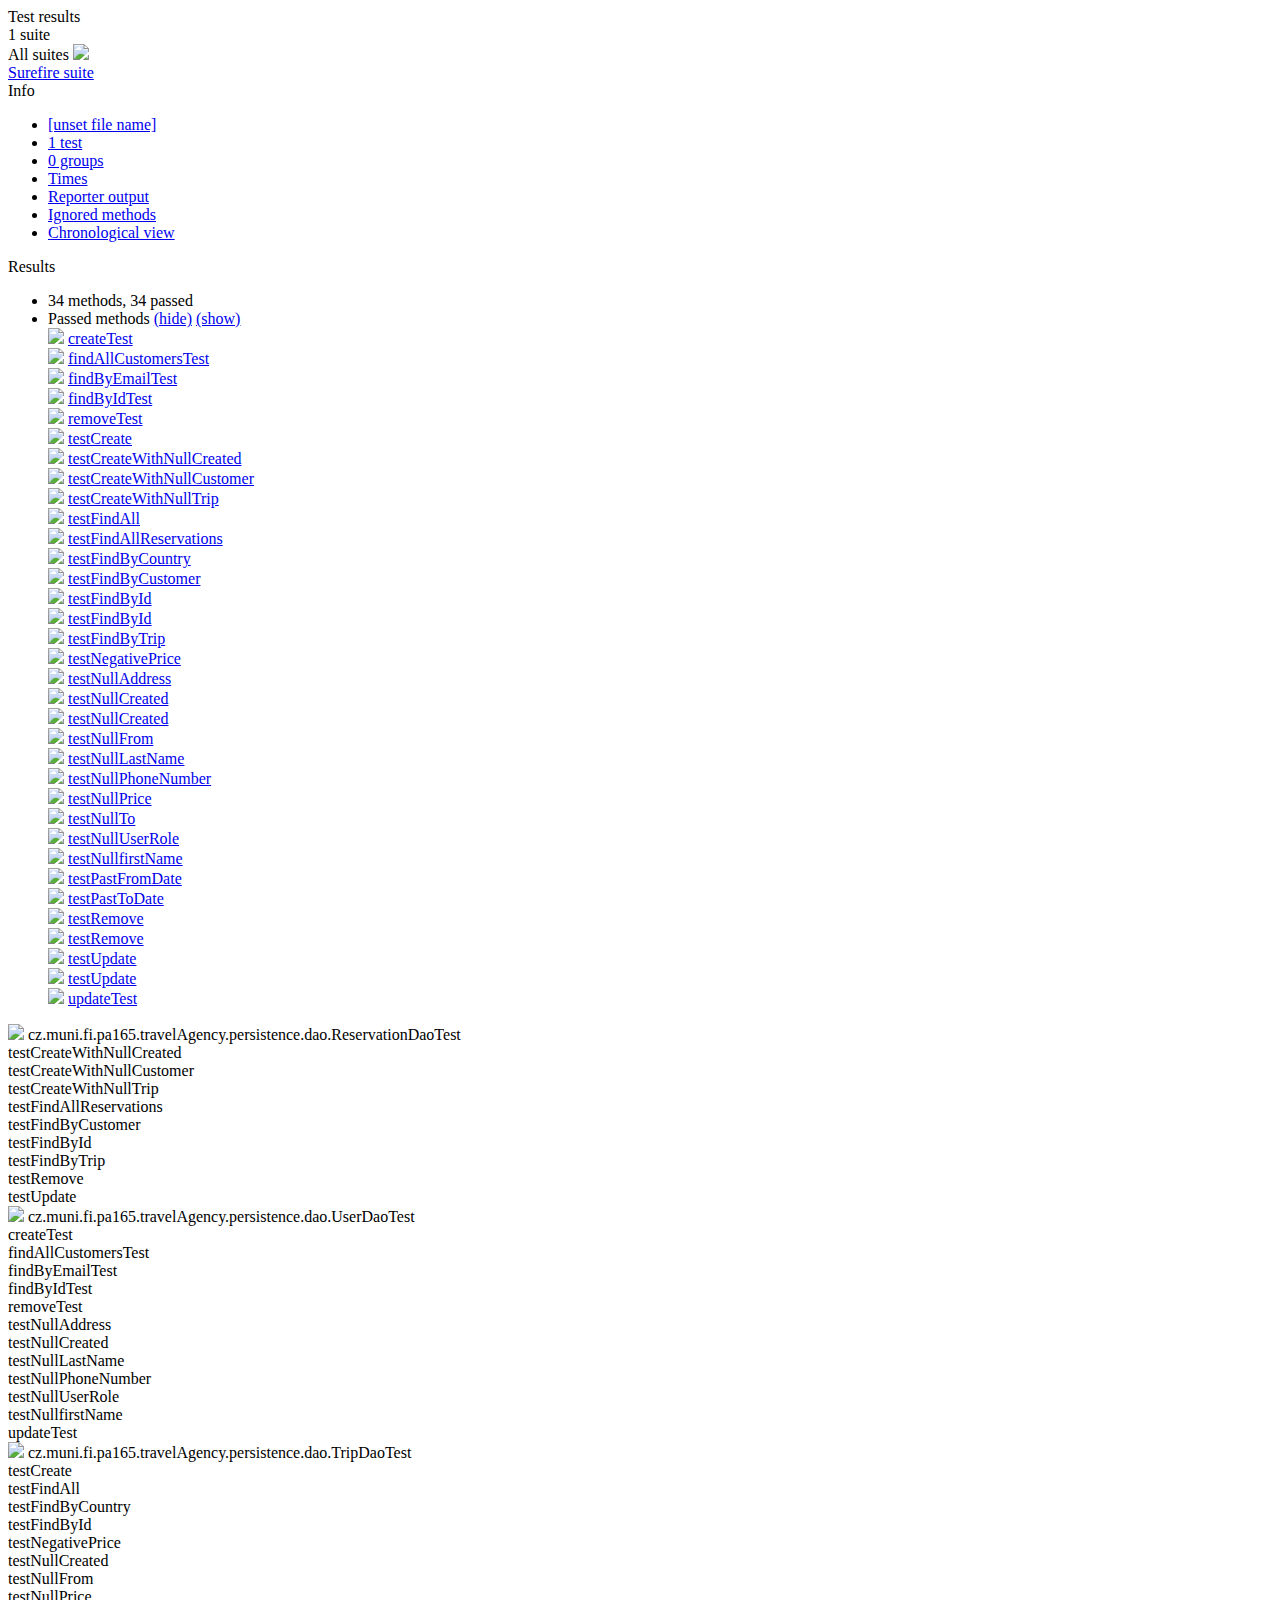
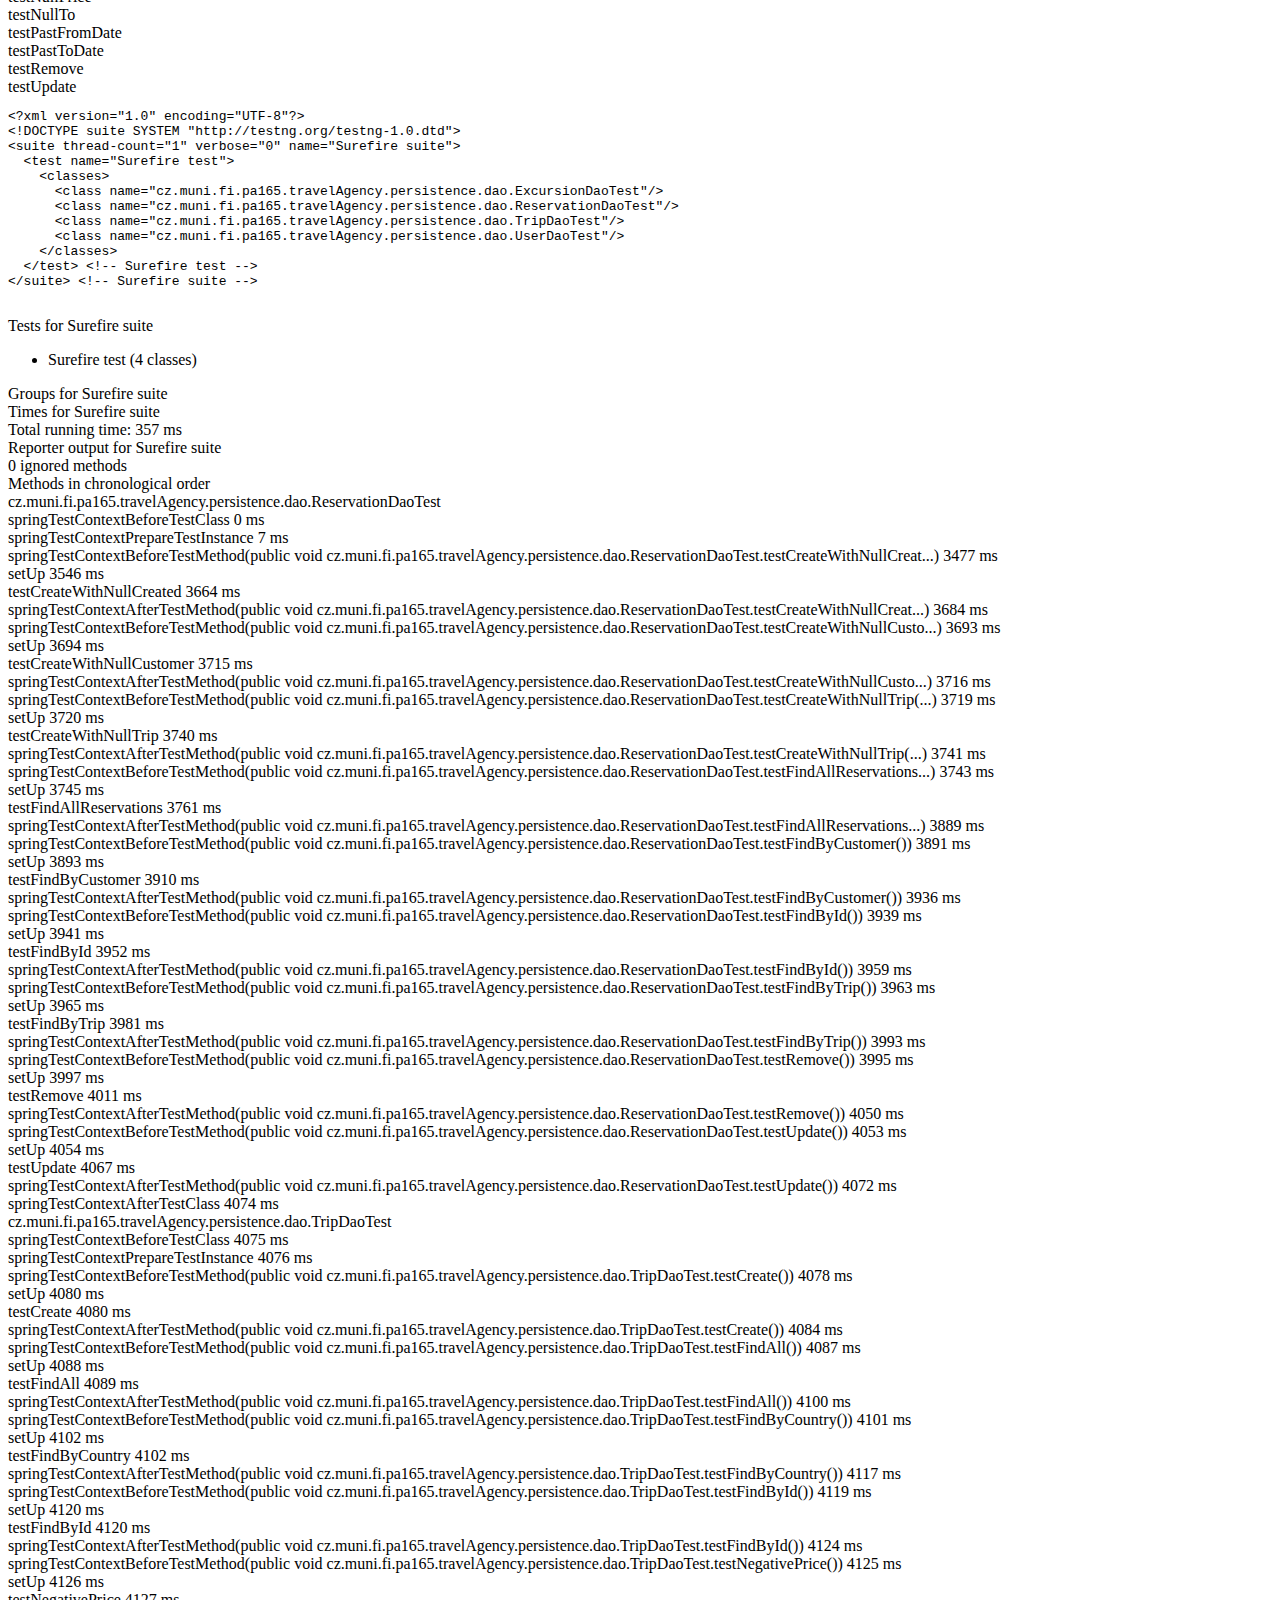
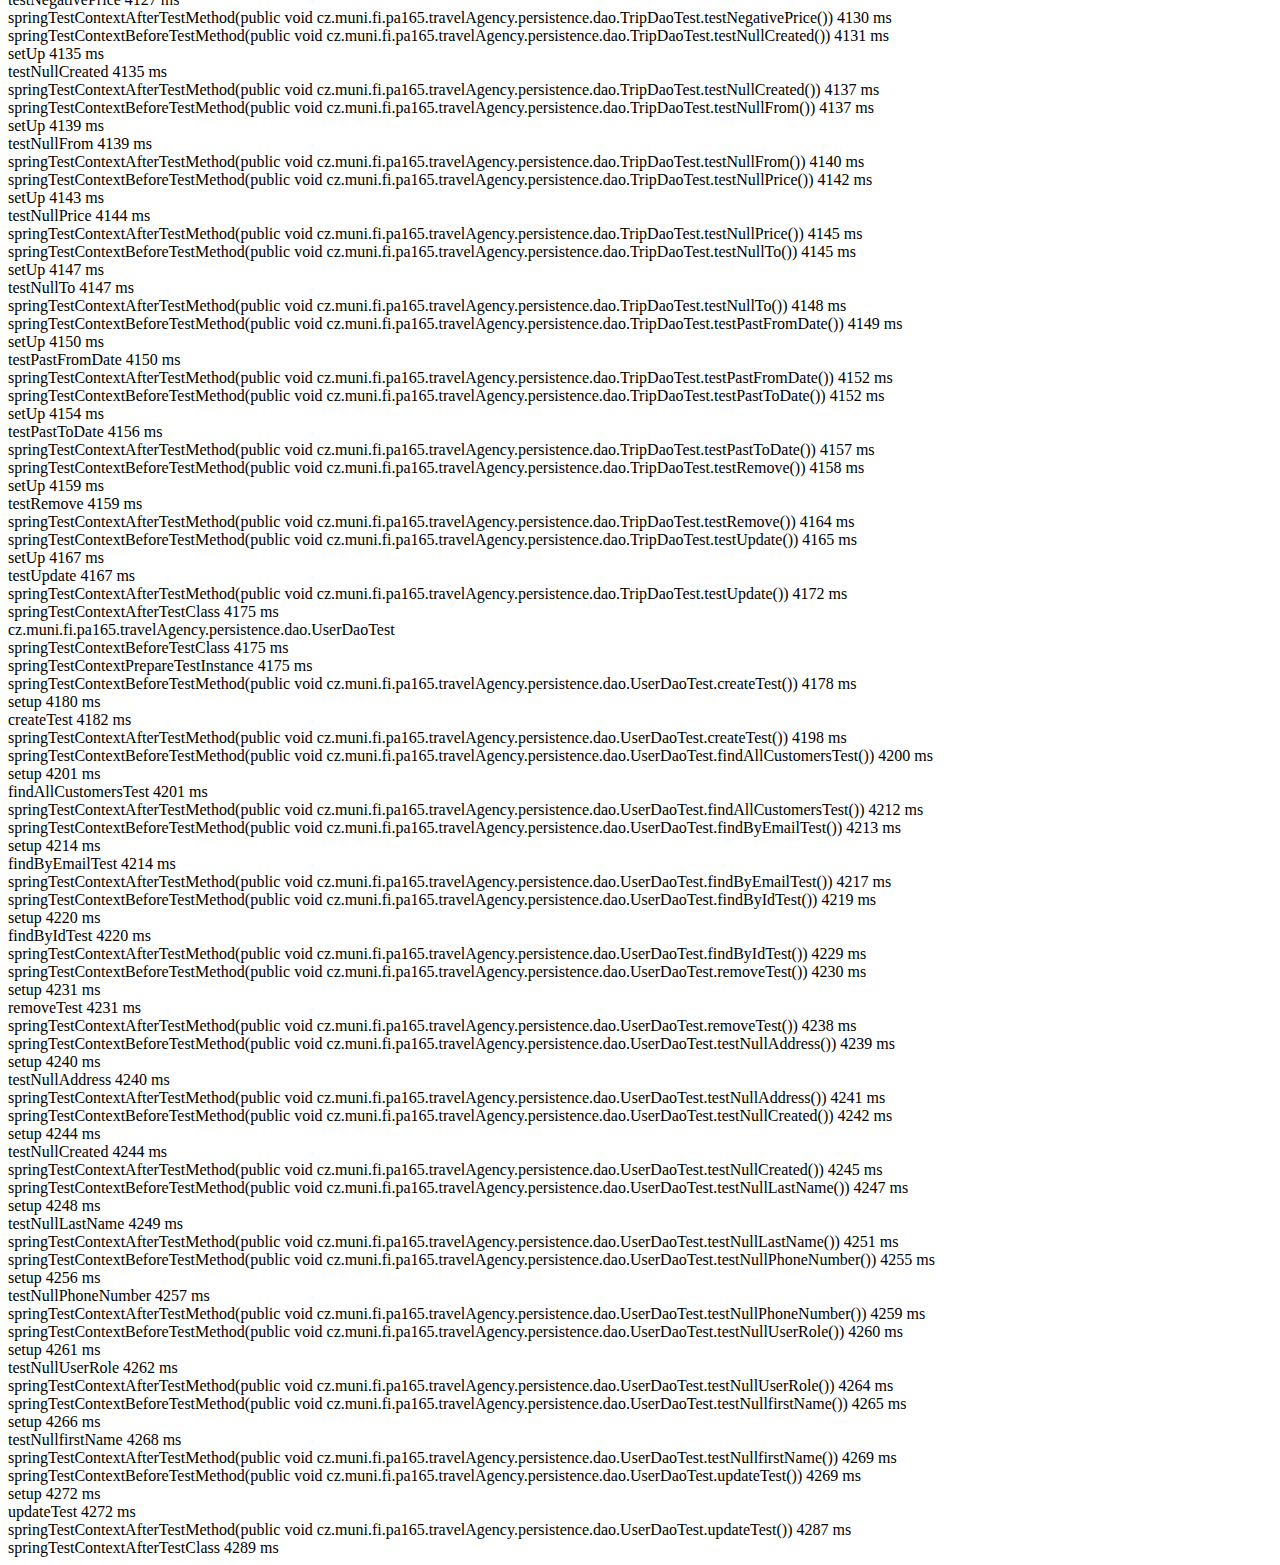
==== commit 454aaf56: "Added excursions to Trips - final commit" ====
--- a/TravelAgency-Persistence/target/surefire-reports/index.html
+++ b/TravelAgency-Persistence/target/surefire-reports/index.html
@@ -90,7 +90,7 @@
               <div class="suite-section-content">
                 <ul>
                   <li>
-                    <span class="method-stats">9 methods,   9 passed</span>
+                    <span class="method-stats">34 methods,   34 passed</span>
                   </li>
                   <li>
                     <span class="method-list-title passed">Passed methods</span>
@@ -101,6 +101,36 @@
                     <div class="method-list-content passed suite-Surefire_suite">
                       <span>
                         <img width="3%" src="passed.png"/>
+                        <a href="#" class="method navigator-link" panel-name="suite-Surefire_suite" title="cz.muni.fi.pa165.travelAgency.persistence.dao.UserDaoTest" hash-for-method="createTest">createTest</a> <!-- method navigator-link -->
+                      </span>
+                      <br/>
+                      <span>
+                        <img width="3%" src="passed.png"/>
+                        <a href="#" class="method navigator-link" panel-name="suite-Surefire_suite" title="cz.muni.fi.pa165.travelAgency.persistence.dao.UserDaoTest" hash-for-method="findAllCustomersTest">findAllCustomersTest</a> <!-- method navigator-link -->
+                      </span>
+                      <br/>
+                      <span>
+                        <img width="3%" src="passed.png"/>
+                        <a href="#" class="method navigator-link" panel-name="suite-Surefire_suite" title="cz.muni.fi.pa165.travelAgency.persistence.dao.UserDaoTest" hash-for-method="findByEmailTest">findByEmailTest</a> <!-- method navigator-link -->
+                      </span>
+                      <br/>
+                      <span>
+                        <img width="3%" src="passed.png"/>
+                        <a href="#" class="method navigator-link" panel-name="suite-Surefire_suite" title="cz.muni.fi.pa165.travelAgency.persistence.dao.UserDaoTest" hash-for-method="findByIdTest">findByIdTest</a> <!-- method navigator-link -->
+                      </span>
+                      <br/>
+                      <span>
+                        <img width="3%" src="passed.png"/>
+                        <a href="#" class="method navigator-link" panel-name="suite-Surefire_suite" title="cz.muni.fi.pa165.travelAgency.persistence.dao.UserDaoTest" hash-for-method="removeTest">removeTest</a> <!-- method navigator-link -->
+                      </span>
+                      <br/>
+                      <span>
+                        <img width="3%" src="passed.png"/>
+                        <a href="#" class="method navigator-link" panel-name="suite-Surefire_suite" title="cz.muni.fi.pa165.travelAgency.persistence.dao.TripDaoTest" hash-for-method="testCreate">testCreate</a> <!-- method navigator-link -->
+                      </span>
+                      <br/>
+                      <span>
+                        <img width="3%" src="passed.png"/>
                         <a href="#" class="method navigator-link" panel-name="suite-Surefire_suite" title="cz.muni.fi.pa165.travelAgency.persistence.dao.ReservationDaoTest" hash-for-method="testCreateWithNullCreated">testCreateWithNullCreated</a> <!-- method navigator-link -->
                       </span>
                       <br/>
@@ -116,11 +146,21 @@
                       <br/>
                       <span>
                         <img width="3%" src="passed.png"/>
+                        <a href="#" class="method navigator-link" panel-name="suite-Surefire_suite" title="cz.muni.fi.pa165.travelAgency.persistence.dao.TripDaoTest" hash-for-method="testFindAll">testFindAll</a> <!-- method navigator-link -->
+                      </span>
+                      <br/>
+                      <span>
+                        <img width="3%" src="passed.png"/>
                         <a href="#" class="method navigator-link" panel-name="suite-Surefire_suite" title="cz.muni.fi.pa165.travelAgency.persistence.dao.ReservationDaoTest" hash-for-method="testFindAllReservations">testFindAllReservations</a> <!-- method navigator-link -->
                       </span>
                       <br/>
                       <span>
                         <img width="3%" src="passed.png"/>
+                        <a href="#" class="method navigator-link" panel-name="suite-Surefire_suite" title="cz.muni.fi.pa165.travelAgency.persistence.dao.TripDaoTest" hash-for-method="testFindByCountry">testFindByCountry</a> <!-- method navigator-link -->
+                      </span>
+                      <br/>
+                      <span>
+                        <img width="3%" src="passed.png"/>
                         <a href="#" class="method navigator-link" panel-name="suite-Surefire_suite" title="cz.muni.fi.pa165.travelAgency.persistence.dao.ReservationDaoTest" hash-for-method="testFindByCustomer">testFindByCustomer</a> <!-- method navigator-link -->
                       </span>
                       <br/>
@@ -131,17 +171,102 @@
                       <br/>
                       <span>
                         <img width="3%" src="passed.png"/>
+                        <a href="#" class="method navigator-link" panel-name="suite-Surefire_suite" title="cz.muni.fi.pa165.travelAgency.persistence.dao.TripDaoTest" hash-for-method="testFindById">testFindById</a> <!-- method navigator-link -->
+                      </span>
+                      <br/>
+                      <span>
+                        <img width="3%" src="passed.png"/>
                         <a href="#" class="method navigator-link" panel-name="suite-Surefire_suite" title="cz.muni.fi.pa165.travelAgency.persistence.dao.ReservationDaoTest" hash-for-method="testFindByTrip">testFindByTrip</a> <!-- method navigator-link -->
                       </span>
                       <br/>
                       <span>
                         <img width="3%" src="passed.png"/>
+                        <a href="#" class="method navigator-link" panel-name="suite-Surefire_suite" title="cz.muni.fi.pa165.travelAgency.persistence.dao.TripDaoTest" hash-for-method="testNegativePrice">testNegativePrice</a> <!-- method navigator-link -->
+                      </span>
+                      <br/>
+                      <span>
+                        <img width="3%" src="passed.png"/>
+                        <a href="#" class="method navigator-link" panel-name="suite-Surefire_suite" title="cz.muni.fi.pa165.travelAgency.persistence.dao.UserDaoTest" hash-for-method="testNullAddress">testNullAddress</a> <!-- method navigator-link -->
+                      </span>
+                      <br/>
+                      <span>
+                        <img width="3%" src="passed.png"/>
+                        <a href="#" class="method navigator-link" panel-name="suite-Surefire_suite" title="cz.muni.fi.pa165.travelAgency.persistence.dao.UserDaoTest" hash-for-method="testNullCreated">testNullCreated</a> <!-- method navigator-link -->
+                      </span>
+                      <br/>
+                      <span>
+                        <img width="3%" src="passed.png"/>
+                        <a href="#" class="method navigator-link" panel-name="suite-Surefire_suite" title="cz.muni.fi.pa165.travelAgency.persistence.dao.TripDaoTest" hash-for-method="testNullCreated">testNullCreated</a> <!-- method navigator-link -->
+                      </span>
+                      <br/>
+                      <span>
+                        <img width="3%" src="passed.png"/>
+                        <a href="#" class="method navigator-link" panel-name="suite-Surefire_suite" title="cz.muni.fi.pa165.travelAgency.persistence.dao.TripDaoTest" hash-for-method="testNullFrom">testNullFrom</a> <!-- method navigator-link -->
+                      </span>
+                      <br/>
+                      <span>
+                        <img width="3%" src="passed.png"/>
+                        <a href="#" class="method navigator-link" panel-name="suite-Surefire_suite" title="cz.muni.fi.pa165.travelAgency.persistence.dao.UserDaoTest" hash-for-method="testNullLastName">testNullLastName</a> <!-- method navigator-link -->
+                      </span>
+                      <br/>
+                      <span>
+                        <img width="3%" src="passed.png"/>
+                        <a href="#" class="method navigator-link" panel-name="suite-Surefire_suite" title="cz.muni.fi.pa165.travelAgency.persistence.dao.UserDaoTest" hash-for-method="testNullPhoneNumber">testNullPhoneNumber</a> <!-- method navigator-link -->
+                      </span>
+                      <br/>
+                      <span>
+                        <img width="3%" src="passed.png"/>
+                        <a href="#" class="method navigator-link" panel-name="suite-Surefire_suite" title="cz.muni.fi.pa165.travelAgency.persistence.dao.TripDaoTest" hash-for-method="testNullPrice">testNullPrice</a> <!-- method navigator-link -->
+                      </span>
+                      <br/>
+                      <span>
+                        <img width="3%" src="passed.png"/>
+                        <a href="#" class="method navigator-link" panel-name="suite-Surefire_suite" title="cz.muni.fi.pa165.travelAgency.persistence.dao.TripDaoTest" hash-for-method="testNullTo">testNullTo</a> <!-- method navigator-link -->
+                      </span>
+                      <br/>
+                      <span>
+                        <img width="3%" src="passed.png"/>
+                        <a href="#" class="method navigator-link" panel-name="suite-Surefire_suite" title="cz.muni.fi.pa165.travelAgency.persistence.dao.UserDaoTest" hash-for-method="testNullUserRole">testNullUserRole</a> <!-- method navigator-link -->
+                      </span>
+                      <br/>
+                      <span>
+                        <img width="3%" src="passed.png"/>
+                        <a href="#" class="method navigator-link" panel-name="suite-Surefire_suite" title="cz.muni.fi.pa165.travelAgency.persistence.dao.UserDaoTest" hash-for-method="testNullfirstName">testNullfirstName</a> <!-- method navigator-link -->
+                      </span>
+                      <br/>
+                      <span>
+                        <img width="3%" src="passed.png"/>
+                        <a href="#" class="method navigator-link" panel-name="suite-Surefire_suite" title="cz.muni.fi.pa165.travelAgency.persistence.dao.TripDaoTest" hash-for-method="testPastFromDate">testPastFromDate</a> <!-- method navigator-link -->
+                      </span>
+                      <br/>
+                      <span>
+                        <img width="3%" src="passed.png"/>
+                        <a href="#" class="method navigator-link" panel-name="suite-Surefire_suite" title="cz.muni.fi.pa165.travelAgency.persistence.dao.TripDaoTest" hash-for-method="testPastToDate">testPastToDate</a> <!-- method navigator-link -->
+                      </span>
+                      <br/>
+                      <span>
+                        <img width="3%" src="passed.png"/>
+                        <a href="#" class="method navigator-link" panel-name="suite-Surefire_suite" title="cz.muni.fi.pa165.travelAgency.persistence.dao.TripDaoTest" hash-for-method="testRemove">testRemove</a> <!-- method navigator-link -->
+                      </span>
+                      <br/>
+                      <span>
+                        <img width="3%" src="passed.png"/>
                         <a href="#" class="method navigator-link" panel-name="suite-Surefire_suite" title="cz.muni.fi.pa165.travelAgency.persistence.dao.ReservationDaoTest" hash-for-method="testRemove">testRemove</a> <!-- method navigator-link -->
                       </span>
                       <br/>
                       <span>
                         <img width="3%" src="passed.png"/>
                         <a href="#" class="method navigator-link" panel-name="suite-Surefire_suite" title="cz.muni.fi.pa165.travelAgency.persistence.dao.ReservationDaoTest" hash-for-method="testUpdate">testUpdate</a> <!-- method navigator-link -->
+                      </span>
+                      <br/>
+                      <span>
+                        <img width="3%" src="passed.png"/>
+                        <a href="#" class="method navigator-link" panel-name="suite-Surefire_suite" title="cz.muni.fi.pa165.travelAgency.persistence.dao.TripDaoTest" hash-for-method="testUpdate">testUpdate</a> <!-- method navigator-link -->
+                      </span>
+                      <br/>
+                      <span>
+                        <img width="3%" src="passed.png"/>
+                        <a href="#" class="method navigator-link" panel-name="suite-Surefire_suite" title="cz.muni.fi.pa165.travelAgency.persistence.dao.UserDaoTest" hash-for-method="updateTest">updateTest</a> <!-- method navigator-link -->
                       </span>
                       <br/>
                     </div> <!-- method-list-content passed suite-Surefire_suite -->
@@ -227,6 +352,197 @@
               </div> <!-- method -->
             </div> <!-- main-panel-content rounded-window-bottom -->
           </div> <!-- suite-Surefire_suite-class-passed -->
+          <div class="suite-Surefire_suite-class-passed">
+            <div class="main-panel-header rounded-window-top">
+              <img src="passed.png"/>
+              <span class="class-name">cz.muni.fi.pa165.travelAgency.persistence.dao.UserDaoTest</span>
+            </div> <!-- main-panel-header rounded-window-top -->
+            <div class="main-panel-content rounded-window-bottom">
+              <div class="method">
+                <div class="method-content">
+                  <a name="createTest">
+                  </a> <!-- createTest -->
+                  <span class="method-name">createTest</span>
+                </div> <!-- method-content -->
+              </div> <!-- method -->
+              <div class="method">
+                <div class="method-content">
+                  <a name="findAllCustomersTest">
+                  </a> <!-- findAllCustomersTest -->
+                  <span class="method-name">findAllCustomersTest</span>
+                </div> <!-- method-content -->
+              </div> <!-- method -->
+              <div class="method">
+                <div class="method-content">
+                  <a name="findByEmailTest">
+                  </a> <!-- findByEmailTest -->
+                  <span class="method-name">findByEmailTest</span>
+                </div> <!-- method-content -->
+              </div> <!-- method -->
+              <div class="method">
+                <div class="method-content">
+                  <a name="findByIdTest">
+                  </a> <!-- findByIdTest -->
+                  <span class="method-name">findByIdTest</span>
+                </div> <!-- method-content -->
+              </div> <!-- method -->
+              <div class="method">
+                <div class="method-content">
+                  <a name="removeTest">
+                  </a> <!-- removeTest -->
+                  <span class="method-name">removeTest</span>
+                </div> <!-- method-content -->
+              </div> <!-- method -->
+              <div class="method">
+                <div class="method-content">
+                  <a name="testNullAddress">
+                  </a> <!-- testNullAddress -->
+                  <span class="method-name">testNullAddress</span>
+                </div> <!-- method-content -->
+              </div> <!-- method -->
+              <div class="method">
+                <div class="method-content">
+                  <a name="testNullCreated">
+                  </a> <!-- testNullCreated -->
+                  <span class="method-name">testNullCreated</span>
+                </div> <!-- method-content -->
+              </div> <!-- method -->
+              <div class="method">
+                <div class="method-content">
+                  <a name="testNullLastName">
+                  </a> <!-- testNullLastName -->
+                  <span class="method-name">testNullLastName</span>
+                </div> <!-- method-content -->
+              </div> <!-- method -->
+              <div class="method">
+                <div class="method-content">
+                  <a name="testNullPhoneNumber">
+                  </a> <!-- testNullPhoneNumber -->
+                  <span class="method-name">testNullPhoneNumber</span>
+                </div> <!-- method-content -->
+              </div> <!-- method -->
+              <div class="method">
+                <div class="method-content">
+                  <a name="testNullUserRole">
+                  </a> <!-- testNullUserRole -->
+                  <span class="method-name">testNullUserRole</span>
+                </div> <!-- method-content -->
+              </div> <!-- method -->
+              <div class="method">
+                <div class="method-content">
+                  <a name="testNullfirstName">
+                  </a> <!-- testNullfirstName -->
+                  <span class="method-name">testNullfirstName</span>
+                </div> <!-- method-content -->
+              </div> <!-- method -->
+              <div class="method">
+                <div class="method-content">
+                  <a name="updateTest">
+                  </a> <!-- updateTest -->
+                  <span class="method-name">updateTest</span>
+                </div> <!-- method-content -->
+              </div> <!-- method -->
+            </div> <!-- main-panel-content rounded-window-bottom -->
+          </div> <!-- suite-Surefire_suite-class-passed -->
+          <div class="suite-Surefire_suite-class-passed">
+            <div class="main-panel-header rounded-window-top">
+              <img src="passed.png"/>
+              <span class="class-name">cz.muni.fi.pa165.travelAgency.persistence.dao.TripDaoTest</span>
+            </div> <!-- main-panel-header rounded-window-top -->
+            <div class="main-panel-content rounded-window-bottom">
+              <div class="method">
+                <div class="method-content">
+                  <a name="testCreate">
+                  </a> <!-- testCreate -->
+                  <span class="method-name">testCreate</span>
+                </div> <!-- method-content -->
+              </div> <!-- method -->
+              <div class="method">
+                <div class="method-content">
+                  <a name="testFindAll">
+                  </a> <!-- testFindAll -->
+                  <span class="method-name">testFindAll</span>
+                </div> <!-- method-content -->
+              </div> <!-- method -->
+              <div class="method">
+                <div class="method-content">
+                  <a name="testFindByCountry">
+                  </a> <!-- testFindByCountry -->
+                  <span class="method-name">testFindByCountry</span>
+                </div> <!-- method-content -->
+              </div> <!-- method -->
+              <div class="method">
+                <div class="method-content">
+                  <a name="testFindById">
+                  </a> <!-- testFindById -->
+                  <span class="method-name">testFindById</span>
+                </div> <!-- method-content -->
+              </div> <!-- method -->
+              <div class="method">
+                <div class="method-content">
+                  <a name="testNegativePrice">
+                  </a> <!-- testNegativePrice -->
+                  <span class="method-name">testNegativePrice</span>
+                </div> <!-- method-content -->
+              </div> <!-- method -->
+              <div class="method">
+                <div class="method-content">
+                  <a name="testNullCreated">
+                  </a> <!-- testNullCreated -->
+                  <span class="method-name">testNullCreated</span>
+                </div> <!-- method-content -->
+              </div> <!-- method -->
+              <div class="method">
+                <div class="method-content">
+                  <a name="testNullFrom">
+                  </a> <!-- testNullFrom -->
+                  <span class="method-name">testNullFrom</span>
+                </div> <!-- method-content -->
+              </div> <!-- method -->
+              <div class="method">
+                <div class="method-content">
+                  <a name="testNullPrice">
+                  </a> <!-- testNullPrice -->
+                  <span class="method-name">testNullPrice</span>
+                </div> <!-- method-content -->
+              </div> <!-- method -->
+              <div class="method">
+                <div class="method-content">
+                  <a name="testNullTo">
+                  </a> <!-- testNullTo -->
+                  <span class="method-name">testNullTo</span>
+                </div> <!-- method-content -->
+              </div> <!-- method -->
+              <div class="method">
+                <div class="method-content">
+                  <a name="testPastFromDate">
+                  </a> <!-- testPastFromDate -->
+                  <span class="method-name">testPastFromDate</span>
+                </div> <!-- method-content -->
+              </div> <!-- method -->
+              <div class="method">
+                <div class="method-content">
+                  <a name="testPastToDate">
+                  </a> <!-- testPastToDate -->
+                  <span class="method-name">testPastToDate</span>
+                </div> <!-- method-content -->
+              </div> <!-- method -->
+              <div class="method">
+                <div class="method-content">
+                  <a name="testRemove">
+                  </a> <!-- testRemove -->
+                  <span class="method-name">testRemove</span>
+                </div> <!-- method-content -->
+              </div> <!-- method -->
+              <div class="method">
+                <div class="method-content">
+                  <a name="testUpdate">
+                  </a> <!-- testUpdate -->
+                  <span class="method-name">testUpdate</span>
+                </div> <!-- method-content -->
+              </div> <!-- method -->
+            </div> <!-- main-panel-content rounded-window-bottom -->
+          </div> <!-- suite-Surefire_suite-class-passed -->
         </div> <!-- panel Surefire_suite -->
         <div panel-name="test-xml-Surefire_suite" class="panel">
           <div class="main-panel-header rounded-window-top">
@@ -238,7 +554,10 @@
 &lt;suite thread-count=&quot;1&quot; verbose=&quot;0&quot; name=&quot;Surefire suite&quot;&gt;
   &lt;test name=&quot;Surefire test&quot;&gt;
     &lt;classes&gt;
+      &lt;class name=&quot;cz.muni.fi.pa165.travelAgency.persistence.dao.ExcursionDaoTest&quot;/&gt;
       &lt;class name=&quot;cz.muni.fi.pa165.travelAgency.persistence.dao.ReservationDaoTest&quot;/&gt;
+      &lt;class name=&quot;cz.muni.fi.pa165.travelAgency.persistence.dao.TripDaoTest&quot;/&gt;
+      &lt;class name=&quot;cz.muni.fi.pa165.travelAgency.persistence.dao.UserDaoTest&quot;/&gt;
     &lt;/classes&gt;
   &lt;/test&gt; &lt;!-- Surefire test --&gt;
 &lt;/suite&gt; &lt;!-- Surefire suite --&gt;
@@ -252,7 +571,7 @@
           <div class="main-panel-content rounded-window-bottom">
             <ul>
               <li>
-                <span class="test-name">Surefire test (1 class)</span>
+                <span class="test-name">Surefire test (4 classes)</span>
               </li>
             </ul>
           </div> <!-- main-panel-content rounded-window-bottom -->
@@ -278,48 +597,148 @@
 data.addColumn('string', 'Method');
 data.addColumn('string', 'Class');
 data.addColumn('number', 'Time (ms)');
-data.addRows(9);
+data.addRows(34);
 data.setCell(0, 0, 0)
 data.setCell(0, 1, 'testFindAllReservations')
 data.setCell(0, 2, 'cz.muni.fi.pa165.travelAgency.persistence.dao.ReservationDaoTest')
-data.setCell(0, 3, 165);
+data.setCell(0, 3, 128);
 data.setCell(1, 0, 1)
 data.setCell(1, 1, 'testRemove')
 data.setCell(1, 2, 'cz.muni.fi.pa165.travelAgency.persistence.dao.ReservationDaoTest')
-data.setCell(1, 3, 60);
+data.setCell(1, 3, 39);
 data.setCell(2, 0, 2)
-data.setCell(2, 1, 'testFindByTrip')
+data.setCell(2, 1, 'testFindByCustomer')
 data.setCell(2, 2, 'cz.muni.fi.pa165.travelAgency.persistence.dao.ReservationDaoTest')
-data.setCell(2, 3, 34);
+data.setCell(2, 3, 26);
 data.setCell(3, 0, 3)
-data.setCell(3, 1, 'testFindByCustomer')
+data.setCell(3, 1, 'testCreateWithNullCreated')
 data.setCell(3, 2, 'cz.muni.fi.pa165.travelAgency.persistence.dao.ReservationDaoTest')
-data.setCell(3, 3, 26);
+data.setCell(3, 3, 18);
 data.setCell(4, 0, 4)
-data.setCell(4, 1, 'testCreateWithNullCreated')
-data.setCell(4, 2, 'cz.muni.fi.pa165.travelAgency.persistence.dao.ReservationDaoTest')
-data.setCell(4, 3, 19);
+data.setCell(4, 1, 'createTest')
+data.setCell(4, 2, 'cz.muni.fi.pa165.travelAgency.persistence.dao.UserDaoTest')
+data.setCell(4, 3, 16);
 data.setCell(5, 0, 5)
-data.setCell(5, 1, 'testFindById')
-data.setCell(5, 2, 'cz.muni.fi.pa165.travelAgency.persistence.dao.ReservationDaoTest')
-data.setCell(5, 3, 11);
+data.setCell(5, 1, 'testFindByCountry')
+data.setCell(5, 2, 'cz.muni.fi.pa165.travelAgency.persistence.dao.TripDaoTest')
+data.setCell(5, 3, 15);
 data.setCell(6, 0, 6)
-data.setCell(6, 1, 'testUpdate')
-data.setCell(6, 2, 'cz.muni.fi.pa165.travelAgency.persistence.dao.ReservationDaoTest')
-data.setCell(6, 3, 6);
+data.setCell(6, 1, 'updateTest')
+data.setCell(6, 2, 'cz.muni.fi.pa165.travelAgency.persistence.dao.UserDaoTest')
+data.setCell(6, 3, 15);
 data.setCell(7, 0, 7)
-data.setCell(7, 1, 'testCreateWithNullCustomer')
+data.setCell(7, 1, 'testFindByTrip')
 data.setCell(7, 2, 'cz.muni.fi.pa165.travelAgency.persistence.dao.ReservationDaoTest')
-data.setCell(7, 3, 2);
+data.setCell(7, 3, 12);
 data.setCell(8, 0, 8)
-data.setCell(8, 1, 'testCreateWithNullTrip')
-data.setCell(8, 2, 'cz.muni.fi.pa165.travelAgency.persistence.dao.ReservationDaoTest')
-data.setCell(8, 3, 1);
+data.setCell(8, 1, 'testFindAll')
+data.setCell(8, 2, 'cz.muni.fi.pa165.travelAgency.persistence.dao.TripDaoTest')
+data.setCell(8, 3, 11);
+data.setCell(9, 0, 9)
+data.setCell(9, 1, 'findAllCustomersTest')
+data.setCell(9, 2, 'cz.muni.fi.pa165.travelAgency.persistence.dao.UserDaoTest')
+data.setCell(9, 3, 10);
+data.setCell(10, 0, 10)
+data.setCell(10, 1, 'findByIdTest')
+data.setCell(10, 2, 'cz.muni.fi.pa165.travelAgency.persistence.dao.UserDaoTest')
+data.setCell(10, 3, 9);
+data.setCell(11, 0, 11)
+data.setCell(11, 1, 'removeTest')
+data.setCell(11, 2, 'cz.muni.fi.pa165.travelAgency.persistence.dao.UserDaoTest')
+data.setCell(11, 3, 7);
+data.setCell(12, 0, 12)
+data.setCell(12, 1, 'testFindById')
+data.setCell(12, 2, 'cz.muni.fi.pa165.travelAgency.persistence.dao.ReservationDaoTest')
+data.setCell(12, 3, 6);
+data.setCell(13, 0, 13)
+data.setCell(13, 1, 'testRemove')
+data.setCell(13, 2, 'cz.muni.fi.pa165.travelAgency.persistence.dao.TripDaoTest')
+data.setCell(13, 3, 5);
+data.setCell(14, 0, 14)
+data.setCell(14, 1, 'testUpdate')
+data.setCell(14, 2, 'cz.muni.fi.pa165.travelAgency.persistence.dao.ReservationDaoTest')
+data.setCell(14, 3, 5);
+data.setCell(15, 0, 15)
+data.setCell(15, 1, 'testCreate')
+data.setCell(15, 2, 'cz.muni.fi.pa165.travelAgency.persistence.dao.TripDaoTest')
+data.setCell(15, 3, 4);
+data.setCell(16, 0, 16)
+data.setCell(16, 1, 'testFindById')
+data.setCell(16, 2, 'cz.muni.fi.pa165.travelAgency.persistence.dao.TripDaoTest')
+data.setCell(16, 3, 4);
+data.setCell(17, 0, 17)
+data.setCell(17, 1, 'testUpdate')
+data.setCell(17, 2, 'cz.muni.fi.pa165.travelAgency.persistence.dao.TripDaoTest')
+data.setCell(17, 3, 4);
+data.setCell(18, 0, 18)
+data.setCell(18, 1, 'findByEmailTest')
+data.setCell(18, 2, 'cz.muni.fi.pa165.travelAgency.persistence.dao.UserDaoTest')
+data.setCell(18, 3, 3);
+data.setCell(19, 0, 19)
+data.setCell(19, 1, 'testNegativePrice')
+data.setCell(19, 2, 'cz.muni.fi.pa165.travelAgency.persistence.dao.TripDaoTest')
+data.setCell(19, 3, 3);
+data.setCell(20, 0, 20)
+data.setCell(20, 1, 'testPastFromDate')
+data.setCell(20, 2, 'cz.muni.fi.pa165.travelAgency.persistence.dao.TripDaoTest')
+data.setCell(20, 3, 2);
+data.setCell(21, 0, 21)
+data.setCell(21, 1, 'testNullPhoneNumber')
+data.setCell(21, 2, 'cz.muni.fi.pa165.travelAgency.persistence.dao.UserDaoTest')
+data.setCell(21, 3, 2);
+data.setCell(22, 0, 22)
+data.setCell(22, 1, 'testNullUserRole')
+data.setCell(22, 2, 'cz.muni.fi.pa165.travelAgency.persistence.dao.UserDaoTest')
+data.setCell(22, 3, 2);
+data.setCell(23, 0, 23)
+data.setCell(23, 1, 'testNullFrom')
+data.setCell(23, 2, 'cz.muni.fi.pa165.travelAgency.persistence.dao.TripDaoTest')
+data.setCell(23, 3, 1);
+data.setCell(24, 0, 24)
+data.setCell(24, 1, 'testNullfirstName')
+data.setCell(24, 2, 'cz.muni.fi.pa165.travelAgency.persistence.dao.UserDaoTest')
+data.setCell(24, 3, 1);
+data.setCell(25, 0, 25)
+data.setCell(25, 1, 'testNullLastName')
+data.setCell(25, 2, 'cz.muni.fi.pa165.travelAgency.persistence.dao.UserDaoTest')
+data.setCell(25, 3, 1);
+data.setCell(26, 0, 26)
+data.setCell(26, 1, 'testCreateWithNullTrip')
+data.setCell(26, 2, 'cz.muni.fi.pa165.travelAgency.persistence.dao.ReservationDaoTest')
+data.setCell(26, 3, 1);
+data.setCell(27, 0, 27)
+data.setCell(27, 1, 'testNullCreated')
+data.setCell(27, 2, 'cz.muni.fi.pa165.travelAgency.persistence.dao.UserDaoTest')
+data.setCell(27, 3, 1);
+data.setCell(28, 0, 28)
+data.setCell(28, 1, 'testNullAddress')
+data.setCell(28, 2, 'cz.muni.fi.pa165.travelAgency.persistence.dao.UserDaoTest')
+data.setCell(28, 3, 1);
+data.setCell(29, 0, 29)
+data.setCell(29, 1, 'testNullTo')
+data.setCell(29, 2, 'cz.muni.fi.pa165.travelAgency.persistence.dao.TripDaoTest')
+data.setCell(29, 3, 1);
+data.setCell(30, 0, 30)
+data.setCell(30, 1, 'testNullPrice')
+data.setCell(30, 2, 'cz.muni.fi.pa165.travelAgency.persistence.dao.TripDaoTest')
+data.setCell(30, 3, 1);
+data.setCell(31, 0, 31)
+data.setCell(31, 1, 'testNullCreated')
+data.setCell(31, 2, 'cz.muni.fi.pa165.travelAgency.persistence.dao.TripDaoTest')
+data.setCell(31, 3, 1);
+data.setCell(32, 0, 32)
+data.setCell(32, 1, 'testCreateWithNullCustomer')
+data.setCell(32, 2, 'cz.muni.fi.pa165.travelAgency.persistence.dao.ReservationDaoTest')
+data.setCell(32, 3, 1);
+data.setCell(33, 0, 33)
+data.setCell(33, 1, 'testPastToDate')
+data.setCell(33, 2, 'cz.muni.fi.pa165.travelAgency.persistence.dao.TripDaoTest')
+data.setCell(33, 3, 1);
 window.suiteTableData['Surefire_suite']= { tableData: data, tableDiv: 'times-div-Surefire_suite'}
 return data;
 }
               </script>
-              <span class="suite-total-time">Total running time: 324 ms</span>
+              <span class="suite-total-time">Total running time: 357 ms</span>
               <div id="times-div-Surefire_suite">
               </div> <!-- times-div-Surefire_suite -->
             </div> <!-- times-div -->
@@ -356,151 +775,581 @@
               </div> <!-- configuration-class before -->
               <div class="configuration-method before">
                 <span class="method-name">springTestContextBeforeTestMethod(public void cz.muni.fi.pa165.travelAgency.persistence.dao.ReservationDaoTest.testCreateWithNullCreat...)</span>
-                <span class="method-start">2875 ms</span>
-              </div> <!-- configuration-method before -->
-              <div class="configuration-method before">
-                <span class="method-name">setUp</span>
-                <span class="method-start">2988 ms</span>
+                <span class="method-start">3477 ms</span>
+              </div> <!-- configuration-method before -->
+              <div class="configuration-method before">
+                <span class="method-name">setUp</span>
+                <span class="method-start">3546 ms</span>
               </div> <!-- configuration-method before -->
               <div class="test-method">
                 <span class="method-name">testCreateWithNullCreated</span>
-                <span class="method-start">3084 ms</span>
+                <span class="method-start">3664 ms</span>
               </div> <!-- test-method -->
               <div class="configuration-method after">
                 <span class="method-name">springTestContextAfterTestMethod(public void cz.muni.fi.pa165.travelAgency.persistence.dao.ReservationDaoTest.testCreateWithNullCreat...)</span>
-                <span class="method-start">3103 ms</span>
+                <span class="method-start">3684 ms</span>
               </div> <!-- configuration-method after -->
               <div class="configuration-method before">
                 <span class="method-name">springTestContextBeforeTestMethod(public void cz.muni.fi.pa165.travelAgency.persistence.dao.ReservationDaoTest.testCreateWithNullCusto...)</span>
-                <span class="method-start">3114 ms</span>
-              </div> <!-- configuration-method before -->
-              <div class="configuration-method before">
-                <span class="method-name">setUp</span>
-                <span class="method-start">3117 ms</span>
+                <span class="method-start">3693 ms</span>
+              </div> <!-- configuration-method before -->
+              <div class="configuration-method before">
+                <span class="method-name">setUp</span>
+                <span class="method-start">3694 ms</span>
               </div> <!-- configuration-method before -->
               <div class="test-method">
                 <span class="method-name">testCreateWithNullCustomer</span>
-                <span class="method-start">3131 ms</span>
+                <span class="method-start">3715 ms</span>
               </div> <!-- test-method -->
               <div class="configuration-method after">
                 <span class="method-name">springTestContextAfterTestMethod(public void cz.muni.fi.pa165.travelAgency.persistence.dao.ReservationDaoTest.testCreateWithNullCusto...)</span>
-                <span class="method-start">3133 ms</span>
+                <span class="method-start">3716 ms</span>
               </div> <!-- configuration-method after -->
               <div class="configuration-method before">
                 <span class="method-name">springTestContextBeforeTestMethod(public void cz.muni.fi.pa165.travelAgency.persistence.dao.ReservationDaoTest.testCreateWithNullTrip(...)</span>
-                <span class="method-start">3136 ms</span>
-              </div> <!-- configuration-method before -->
-              <div class="configuration-method before">
-                <span class="method-name">setUp</span>
-                <span class="method-start">3137 ms</span>
+                <span class="method-start">3719 ms</span>
+              </div> <!-- configuration-method before -->
+              <div class="configuration-method before">
+                <span class="method-name">setUp</span>
+                <span class="method-start">3720 ms</span>
               </div> <!-- configuration-method before -->
               <div class="test-method">
                 <span class="method-name">testCreateWithNullTrip</span>
-                <span class="method-start">3148 ms</span>
+                <span class="method-start">3740 ms</span>
               </div> <!-- test-method -->
               <div class="configuration-method after">
                 <span class="method-name">springTestContextAfterTestMethod(public void cz.muni.fi.pa165.travelAgency.persistence.dao.ReservationDaoTest.testCreateWithNullTrip(...)</span>
-                <span class="method-start">3149 ms</span>
+                <span class="method-start">3741 ms</span>
               </div> <!-- configuration-method after -->
               <div class="configuration-method before">
                 <span class="method-name">springTestContextBeforeTestMethod(public void cz.muni.fi.pa165.travelAgency.persistence.dao.ReservationDaoTest.testFindAllReservations...)</span>
-                <span class="method-start">3152 ms</span>
-              </div> <!-- configuration-method before -->
-              <div class="configuration-method before">
-                <span class="method-name">setUp</span>
-                <span class="method-start">3154 ms</span>
+                <span class="method-start">3743 ms</span>
+              </div> <!-- configuration-method before -->
+              <div class="configuration-method before">
+                <span class="method-name">setUp</span>
+                <span class="method-start">3745 ms</span>
               </div> <!-- configuration-method before -->
               <div class="test-method">
                 <span class="method-name">testFindAllReservations</span>
-                <span class="method-start">3169 ms</span>
+                <span class="method-start">3761 ms</span>
               </div> <!-- test-method -->
               <div class="configuration-method after">
                 <span class="method-name">springTestContextAfterTestMethod(public void cz.muni.fi.pa165.travelAgency.persistence.dao.ReservationDaoTest.testFindAllReservations...)</span>
-                <span class="method-start">3334 ms</span>
+                <span class="method-start">3889 ms</span>
               </div> <!-- configuration-method after -->
               <div class="configuration-method before">
                 <span class="method-name">springTestContextBeforeTestMethod(public void cz.muni.fi.pa165.travelAgency.persistence.dao.ReservationDaoTest.testFindByCustomer())</span>
-                <span class="method-start">3337 ms</span>
-              </div> <!-- configuration-method before -->
-              <div class="configuration-method before">
-                <span class="method-name">setUp</span>
-                <span class="method-start">3338 ms</span>
+                <span class="method-start">3891 ms</span>
+              </div> <!-- configuration-method before -->
+              <div class="configuration-method before">
+                <span class="method-name">setUp</span>
+                <span class="method-start">3893 ms</span>
               </div> <!-- configuration-method before -->
               <div class="test-method">
                 <span class="method-name">testFindByCustomer</span>
-                <span class="method-start">3350 ms</span>
+                <span class="method-start">3910 ms</span>
               </div> <!-- test-method -->
               <div class="configuration-method after">
                 <span class="method-name">springTestContextAfterTestMethod(public void cz.muni.fi.pa165.travelAgency.persistence.dao.ReservationDaoTest.testFindByCustomer())</span>
-                <span class="method-start">3376 ms</span>
+                <span class="method-start">3936 ms</span>
               </div> <!-- configuration-method after -->
               <div class="configuration-method before">
                 <span class="method-name">springTestContextBeforeTestMethod(public void cz.muni.fi.pa165.travelAgency.persistence.dao.ReservationDaoTest.testFindById())</span>
-                <span class="method-start">3379 ms</span>
-              </div> <!-- configuration-method before -->
-              <div class="configuration-method before">
-                <span class="method-name">setUp</span>
-                <span class="method-start">3384 ms</span>
+                <span class="method-start">3939 ms</span>
+              </div> <!-- configuration-method before -->
+              <div class="configuration-method before">
+                <span class="method-name">setUp</span>
+                <span class="method-start">3941 ms</span>
               </div> <!-- configuration-method before -->
               <div class="test-method">
                 <span class="method-name">testFindById</span>
-                <span class="method-start">3396 ms</span>
+                <span class="method-start">3952 ms</span>
               </div> <!-- test-method -->
               <div class="configuration-method after">
                 <span class="method-name">springTestContextAfterTestMethod(public void cz.muni.fi.pa165.travelAgency.persistence.dao.ReservationDaoTest.testFindById())</span>
-                <span class="method-start">3407 ms</span>
+                <span class="method-start">3959 ms</span>
               </div> <!-- configuration-method after -->
               <div class="configuration-method before">
                 <span class="method-name">springTestContextBeforeTestMethod(public void cz.muni.fi.pa165.travelAgency.persistence.dao.ReservationDaoTest.testFindByTrip())</span>
-                <span class="method-start">3409 ms</span>
-              </div> <!-- configuration-method before -->
-              <div class="configuration-method before">
-                <span class="method-name">setUp</span>
-                <span class="method-start">3411 ms</span>
+                <span class="method-start">3963 ms</span>
+              </div> <!-- configuration-method before -->
+              <div class="configuration-method before">
+                <span class="method-name">setUp</span>
+                <span class="method-start">3965 ms</span>
               </div> <!-- configuration-method before -->
               <div class="test-method">
                 <span class="method-name">testFindByTrip</span>
-                <span class="method-start">3438 ms</span>
+                <span class="method-start">3981 ms</span>
               </div> <!-- test-method -->
               <div class="configuration-method after">
                 <span class="method-name">springTestContextAfterTestMethod(public void cz.muni.fi.pa165.travelAgency.persistence.dao.ReservationDaoTest.testFindByTrip())</span>
-                <span class="method-start">3473 ms</span>
+                <span class="method-start">3993 ms</span>
               </div> <!-- configuration-method after -->
               <div class="configuration-method before">
                 <span class="method-name">springTestContextBeforeTestMethod(public void cz.muni.fi.pa165.travelAgency.persistence.dao.ReservationDaoTest.testRemove())</span>
-                <span class="method-start">3477 ms</span>
-              </div> <!-- configuration-method before -->
-              <div class="configuration-method before">
-                <span class="method-name">setUp</span>
-                <span class="method-start">3479 ms</span>
+                <span class="method-start">3995 ms</span>
+              </div> <!-- configuration-method before -->
+              <div class="configuration-method before">
+                <span class="method-name">setUp</span>
+                <span class="method-start">3997 ms</span>
               </div> <!-- configuration-method before -->
               <div class="test-method">
                 <span class="method-name">testRemove</span>
-                <span class="method-start">3502 ms</span>
+                <span class="method-start">4011 ms</span>
               </div> <!-- test-method -->
               <div class="configuration-method after">
                 <span class="method-name">springTestContextAfterTestMethod(public void cz.muni.fi.pa165.travelAgency.persistence.dao.ReservationDaoTest.testRemove())</span>
-                <span class="method-start">3562 ms</span>
+                <span class="method-start">4050 ms</span>
               </div> <!-- configuration-method after -->
               <div class="configuration-method before">
                 <span class="method-name">springTestContextBeforeTestMethod(public void cz.muni.fi.pa165.travelAgency.persistence.dao.ReservationDaoTest.testUpdate())</span>
-                <span class="method-start">3565 ms</span>
-              </div> <!-- configuration-method before -->
-              <div class="configuration-method before">
-                <span class="method-name">setUp</span>
-                <span class="method-start">3566 ms</span>
+                <span class="method-start">4053 ms</span>
+              </div> <!-- configuration-method before -->
+              <div class="configuration-method before">
+                <span class="method-name">setUp</span>
+                <span class="method-start">4054 ms</span>
               </div> <!-- configuration-method before -->
               <div class="test-method">
                 <span class="method-name">testUpdate</span>
-                <span class="method-start">3582 ms</span>
+                <span class="method-start">4067 ms</span>
               </div> <!-- test-method -->
               <div class="configuration-method after">
                 <span class="method-name">springTestContextAfterTestMethod(public void cz.muni.fi.pa165.travelAgency.persistence.dao.ReservationDaoTest.testUpdate())</span>
-                <span class="method-start">3588 ms</span>
+                <span class="method-start">4072 ms</span>
               </div> <!-- configuration-method after -->
               <div class="configuration-class after">
                 <span class="method-name">springTestContextAfterTestClass</span>
-                <span class="method-start">3590 ms</span>
+                <span class="method-start">4074 ms</span>
+              </div> <!-- configuration-class after -->
+            </div> <!-- chronological-class -->
+            <div class="chronological-class">
+              <div class="chronological-class-name">cz.muni.fi.pa165.travelAgency.persistence.dao.TripDaoTest</div> <!-- chronological-class-name -->
+              <div class="configuration-class before">
+                <span class="method-name">springTestContextBeforeTestClass</span>
+                <span class="method-start">4075 ms</span>
+              </div> <!-- configuration-class before -->
+              <div class="configuration-class before">
+                <span class="method-name">springTestContextPrepareTestInstance</span>
+                <span class="method-start">4076 ms</span>
+              </div> <!-- configuration-class before -->
+              <div class="configuration-method before">
+                <span class="method-name">springTestContextBeforeTestMethod(public void cz.muni.fi.pa165.travelAgency.persistence.dao.TripDaoTest.testCreate())</span>
+                <span class="method-start">4078 ms</span>
+              </div> <!-- configuration-method before -->
+              <div class="configuration-method before">
+                <span class="method-name">setUp</span>
+                <span class="method-start">4080 ms</span>
+              </div> <!-- configuration-method before -->
+              <div class="test-method">
+                <span class="method-name">testCreate</span>
+                <span class="method-start">4080 ms</span>
+              </div> <!-- test-method -->
+              <div class="configuration-method after">
+                <span class="method-name">springTestContextAfterTestMethod(public void cz.muni.fi.pa165.travelAgency.persistence.dao.TripDaoTest.testCreate())</span>
+                <span class="method-start">4084 ms</span>
+              </div> <!-- configuration-method after -->
+              <div class="configuration-method before">
+                <span class="method-name">springTestContextBeforeTestMethod(public void cz.muni.fi.pa165.travelAgency.persistence.dao.TripDaoTest.testFindAll())</span>
+                <span class="method-start">4087 ms</span>
+              </div> <!-- configuration-method before -->
+              <div class="configuration-method before">
+                <span class="method-name">setUp</span>
+                <span class="method-start">4088 ms</span>
+              </div> <!-- configuration-method before -->
+              <div class="test-method">
+                <span class="method-name">testFindAll</span>
+                <span class="method-start">4089 ms</span>
+              </div> <!-- test-method -->
+              <div class="configuration-method after">
+                <span class="method-name">springTestContextAfterTestMethod(public void cz.muni.fi.pa165.travelAgency.persistence.dao.TripDaoTest.testFindAll())</span>
+                <span class="method-start">4100 ms</span>
+              </div> <!-- configuration-method after -->
+              <div class="configuration-method before">
+                <span class="method-name">springTestContextBeforeTestMethod(public void cz.muni.fi.pa165.travelAgency.persistence.dao.TripDaoTest.testFindByCountry())</span>
+                <span class="method-start">4101 ms</span>
+              </div> <!-- configuration-method before -->
+              <div class="configuration-method before">
+                <span class="method-name">setUp</span>
+                <span class="method-start">4102 ms</span>
+              </div> <!-- configuration-method before -->
+              <div class="test-method">
+                <span class="method-name">testFindByCountry</span>
+                <span class="method-start">4102 ms</span>
+              </div> <!-- test-method -->
+              <div class="configuration-method after">
+                <span class="method-name">springTestContextAfterTestMethod(public void cz.muni.fi.pa165.travelAgency.persistence.dao.TripDaoTest.testFindByCountry())</span>
+                <span class="method-start">4117 ms</span>
+              </div> <!-- configuration-method after -->
+              <div class="configuration-method before">
+                <span class="method-name">springTestContextBeforeTestMethod(public void cz.muni.fi.pa165.travelAgency.persistence.dao.TripDaoTest.testFindById())</span>
+                <span class="method-start">4119 ms</span>
+              </div> <!-- configuration-method before -->
+              <div class="configuration-method before">
+                <span class="method-name">setUp</span>
+                <span class="method-start">4120 ms</span>
+              </div> <!-- configuration-method before -->
+              <div class="test-method">
+                <span class="method-name">testFindById</span>
+                <span class="method-start">4120 ms</span>
+              </div> <!-- test-method -->
+              <div class="configuration-method after">
+                <span class="method-name">springTestContextAfterTestMethod(public void cz.muni.fi.pa165.travelAgency.persistence.dao.TripDaoTest.testFindById())</span>
+                <span class="method-start">4124 ms</span>
+              </div> <!-- configuration-method after -->
+              <div class="configuration-method before">
+                <span class="method-name">springTestContextBeforeTestMethod(public void cz.muni.fi.pa165.travelAgency.persistence.dao.TripDaoTest.testNegativePrice())</span>
+                <span class="method-start">4125 ms</span>
+              </div> <!-- configuration-method before -->
+              <div class="configuration-method before">
+                <span class="method-name">setUp</span>
+                <span class="method-start">4126 ms</span>
+              </div> <!-- configuration-method before -->
+              <div class="test-method">
+                <span class="method-name">testNegativePrice</span>
+                <span class="method-start">4127 ms</span>
+              </div> <!-- test-method -->
+              <div class="configuration-method after">
+                <span class="method-name">springTestContextAfterTestMethod(public void cz.muni.fi.pa165.travelAgency.persistence.dao.TripDaoTest.testNegativePrice())</span>
+                <span class="method-start">4130 ms</span>
+              </div> <!-- configuration-method after -->
+              <div class="configuration-method before">
+                <span class="method-name">springTestContextBeforeTestMethod(public void cz.muni.fi.pa165.travelAgency.persistence.dao.TripDaoTest.testNullCreated())</span>
+                <span class="method-start">4131 ms</span>
+              </div> <!-- configuration-method before -->
+              <div class="configuration-method before">
+                <span class="method-name">setUp</span>
+                <span class="method-start">4135 ms</span>
+              </div> <!-- configuration-method before -->
+              <div class="test-method">
+                <span class="method-name">testNullCreated</span>
+                <span class="method-start">4135 ms</span>
+              </div> <!-- test-method -->
+              <div class="configuration-method after">
+                <span class="method-name">springTestContextAfterTestMethod(public void cz.muni.fi.pa165.travelAgency.persistence.dao.TripDaoTest.testNullCreated())</span>
+                <span class="method-start">4137 ms</span>
+              </div> <!-- configuration-method after -->
+              <div class="configuration-method before">
+                <span class="method-name">springTestContextBeforeTestMethod(public void cz.muni.fi.pa165.travelAgency.persistence.dao.TripDaoTest.testNullFrom())</span>
+                <span class="method-start">4137 ms</span>
+              </div> <!-- configuration-method before -->
+              <div class="configuration-method before">
+                <span class="method-name">setUp</span>
+                <span class="method-start">4139 ms</span>
+              </div> <!-- configuration-method before -->
+              <div class="test-method">
+                <span class="method-name">testNullFrom</span>
+                <span class="method-start">4139 ms</span>
+              </div> <!-- test-method -->
+              <div class="configuration-method after">
+                <span class="method-name">springTestContextAfterTestMethod(public void cz.muni.fi.pa165.travelAgency.persistence.dao.TripDaoTest.testNullFrom())</span>
+                <span class="method-start">4140 ms</span>
+              </div> <!-- configuration-method after -->
+              <div class="configuration-method before">
+                <span class="method-name">springTestContextBeforeTestMethod(public void cz.muni.fi.pa165.travelAgency.persistence.dao.TripDaoTest.testNullPrice())</span>
+                <span class="method-start">4142 ms</span>
+              </div> <!-- configuration-method before -->
+              <div class="configuration-method before">
+                <span class="method-name">setUp</span>
+                <span class="method-start">4143 ms</span>
+              </div> <!-- configuration-method before -->
+              <div class="test-method">
+                <span class="method-name">testNullPrice</span>
+                <span class="method-start">4144 ms</span>
+              </div> <!-- test-method -->
+              <div class="configuration-method after">
+                <span class="method-name">springTestContextAfterTestMethod(public void cz.muni.fi.pa165.travelAgency.persistence.dao.TripDaoTest.testNullPrice())</span>
+                <span class="method-start">4145 ms</span>
+              </div> <!-- configuration-method after -->
+              <div class="configuration-method before">
+                <span class="method-name">springTestContextBeforeTestMethod(public void cz.muni.fi.pa165.travelAgency.persistence.dao.TripDaoTest.testNullTo())</span>
+                <span class="method-start">4145 ms</span>
+              </div> <!-- configuration-method before -->
+              <div class="configuration-method before">
+                <span class="method-name">setUp</span>
+                <span class="method-start">4147 ms</span>
+              </div> <!-- configuration-method before -->
+              <div class="test-method">
+                <span class="method-name">testNullTo</span>
+                <span class="method-start">4147 ms</span>
+              </div> <!-- test-method -->
+              <div class="configuration-method after">
+                <span class="method-name">springTestContextAfterTestMethod(public void cz.muni.fi.pa165.travelAgency.persistence.dao.TripDaoTest.testNullTo())</span>
+                <span class="method-start">4148 ms</span>
+              </div> <!-- configuration-method after -->
+              <div class="configuration-method before">
+                <span class="method-name">springTestContextBeforeTestMethod(public void cz.muni.fi.pa165.travelAgency.persistence.dao.TripDaoTest.testPastFromDate())</span>
+                <span class="method-start">4149 ms</span>
+              </div> <!-- configuration-method before -->
+              <div class="configuration-method before">
+                <span class="method-name">setUp</span>
+                <span class="method-start">4150 ms</span>
+              </div> <!-- configuration-method before -->
+              <div class="test-method">
+                <span class="method-name">testPastFromDate</span>
+                <span class="method-start">4150 ms</span>
+              </div> <!-- test-method -->
+              <div class="configuration-method after">
+                <span class="method-name">springTestContextAfterTestMethod(public void cz.muni.fi.pa165.travelAgency.persistence.dao.TripDaoTest.testPastFromDate())</span>
+                <span class="method-start">4152 ms</span>
+              </div> <!-- configuration-method after -->
+              <div class="configuration-method before">
+                <span class="method-name">springTestContextBeforeTestMethod(public void cz.muni.fi.pa165.travelAgency.persistence.dao.TripDaoTest.testPastToDate())</span>
+                <span class="method-start">4152 ms</span>
+              </div> <!-- configuration-method before -->
+              <div class="configuration-method before">
+                <span class="method-name">setUp</span>
+                <span class="method-start">4154 ms</span>
+              </div> <!-- configuration-method before -->
+              <div class="test-method">
+                <span class="method-name">testPastToDate</span>
+                <span class="method-start">4156 ms</span>
+              </div> <!-- test-method -->
+              <div class="configuration-method after">
+                <span class="method-name">springTestContextAfterTestMethod(public void cz.muni.fi.pa165.travelAgency.persistence.dao.TripDaoTest.testPastToDate())</span>
+                <span class="method-start">4157 ms</span>
+              </div> <!-- configuration-method after -->
+              <div class="configuration-method before">
+                <span class="method-name">springTestContextBeforeTestMethod(public void cz.muni.fi.pa165.travelAgency.persistence.dao.TripDaoTest.testRemove())</span>
+                <span class="method-start">4158 ms</span>
+              </div> <!-- configuration-method before -->
+              <div class="configuration-method before">
+                <span class="method-name">setUp</span>
+                <span class="method-start">4159 ms</span>
+              </div> <!-- configuration-method before -->
+              <div class="test-method">
+                <span class="method-name">testRemove</span>
+                <span class="method-start">4159 ms</span>
+              </div> <!-- test-method -->
+              <div class="configuration-method after">
+                <span class="method-name">springTestContextAfterTestMethod(public void cz.muni.fi.pa165.travelAgency.persistence.dao.TripDaoTest.testRemove())</span>
+                <span class="method-start">4164 ms</span>
+              </div> <!-- configuration-method after -->
+              <div class="configuration-method before">
+                <span class="method-name">springTestContextBeforeTestMethod(public void cz.muni.fi.pa165.travelAgency.persistence.dao.TripDaoTest.testUpdate())</span>
+                <span class="method-start">4165 ms</span>
+              </div> <!-- configuration-method before -->
+              <div class="configuration-method before">
+                <span class="method-name">setUp</span>
+                <span class="method-start">4167 ms</span>
+              </div> <!-- configuration-method before -->
+              <div class="test-method">
+                <span class="method-name">testUpdate</span>
+                <span class="method-start">4167 ms</span>
+              </div> <!-- test-method -->
+              <div class="configuration-method after">
+                <span class="method-name">springTestContextAfterTestMethod(public void cz.muni.fi.pa165.travelAgency.persistence.dao.TripDaoTest.testUpdate())</span>
+                <span class="method-start">4172 ms</span>
+              </div> <!-- configuration-method after -->
+              <div class="configuration-class after">
+                <span class="method-name">springTestContextAfterTestClass</span>
+                <span class="method-start">4175 ms</span>
+              </div> <!-- configuration-class after -->
+            </div> <!-- chronological-class -->
+            <div class="chronological-class">
+              <div class="chronological-class-name">cz.muni.fi.pa165.travelAgency.persistence.dao.UserDaoTest</div> <!-- chronological-class-name -->
+              <div class="configuration-class before">
+                <span class="method-name">springTestContextBeforeTestClass</span>
+                <span class="method-start">4175 ms</span>
+              </div> <!-- configuration-class before -->
+              <div class="configuration-class before">
+                <span class="method-name">springTestContextPrepareTestInstance</span>
+                <span class="method-start">4175 ms</span>
+              </div> <!-- configuration-class before -->
+              <div class="configuration-method before">
+                <span class="method-name">springTestContextBeforeTestMethod(public void cz.muni.fi.pa165.travelAgency.persistence.dao.UserDaoTest.createTest())</span>
+                <span class="method-start">4178 ms</span>
+              </div> <!-- configuration-method before -->
+              <div class="configuration-method before">
+                <span class="method-name">setup</span>
+                <span class="method-start">4180 ms</span>
+              </div> <!-- configuration-method before -->
+              <div class="test-method">
+                <span class="method-name">createTest</span>
+                <span class="method-start">4182 ms</span>
+              </div> <!-- test-method -->
+              <div class="configuration-method after">
+                <span class="method-name">springTestContextAfterTestMethod(public void cz.muni.fi.pa165.travelAgency.persistence.dao.UserDaoTest.createTest())</span>
+                <span class="method-start">4198 ms</span>
+              </div> <!-- configuration-method after -->
+              <div class="configuration-method before">
+                <span class="method-name">springTestContextBeforeTestMethod(public void cz.muni.fi.pa165.travelAgency.persistence.dao.UserDaoTest.findAllCustomersTest())</span>
+                <span class="method-start">4200 ms</span>
+              </div> <!-- configuration-method before -->
+              <div class="configuration-method before">
+                <span class="method-name">setup</span>
+                <span class="method-start">4201 ms</span>
+              </div> <!-- configuration-method before -->
+              <div class="test-method">
+                <span class="method-name">findAllCustomersTest</span>
+                <span class="method-start">4201 ms</span>
+              </div> <!-- test-method -->
+              <div class="configuration-method after">
+                <span class="method-name">springTestContextAfterTestMethod(public void cz.muni.fi.pa165.travelAgency.persistence.dao.UserDaoTest.findAllCustomersTest())</span>
+                <span class="method-start">4212 ms</span>
+              </div> <!-- configuration-method after -->
+              <div class="configuration-method before">
+                <span class="method-name">springTestContextBeforeTestMethod(public void cz.muni.fi.pa165.travelAgency.persistence.dao.UserDaoTest.findByEmailTest())</span>
+                <span class="method-start">4213 ms</span>
+              </div> <!-- configuration-method before -->
+              <div class="configuration-method before">
+                <span class="method-name">setup</span>
+                <span class="method-start">4214 ms</span>
+              </div> <!-- configuration-method before -->
+              <div class="test-method">
+                <span class="method-name">findByEmailTest</span>
+                <span class="method-start">4214 ms</span>
+              </div> <!-- test-method -->
+              <div class="configuration-method after">
+                <span class="method-name">springTestContextAfterTestMethod(public void cz.muni.fi.pa165.travelAgency.persistence.dao.UserDaoTest.findByEmailTest())</span>
+                <span class="method-start">4217 ms</span>
+              </div> <!-- configuration-method after -->
+              <div class="configuration-method before">
+                <span class="method-name">springTestContextBeforeTestMethod(public void cz.muni.fi.pa165.travelAgency.persistence.dao.UserDaoTest.findByIdTest())</span>
+                <span class="method-start">4219 ms</span>
+              </div> <!-- configuration-method before -->
+              <div class="configuration-method before">
+                <span class="method-name">setup</span>
+                <span class="method-start">4220 ms</span>
+              </div> <!-- configuration-method before -->
+              <div class="test-method">
+                <span class="method-name">findByIdTest</span>
+                <span class="method-start">4220 ms</span>
+              </div> <!-- test-method -->
+              <div class="configuration-method after">
+                <span class="method-name">springTestContextAfterTestMethod(public void cz.muni.fi.pa165.travelAgency.persistence.dao.UserDaoTest.findByIdTest())</span>
+                <span class="method-start">4229 ms</span>
+              </div> <!-- configuration-method after -->
+              <div class="configuration-method before">
+                <span class="method-name">springTestContextBeforeTestMethod(public void cz.muni.fi.pa165.travelAgency.persistence.dao.UserDaoTest.removeTest())</span>
+                <span class="method-start">4230 ms</span>
+              </div> <!-- configuration-method before -->
+              <div class="configuration-method before">
+                <span class="method-name">setup</span>
+                <span class="method-start">4231 ms</span>
+              </div> <!-- configuration-method before -->
+              <div class="test-method">
+                <span class="method-name">removeTest</span>
+                <span class="method-start">4231 ms</span>
+              </div> <!-- test-method -->
+              <div class="configuration-method after">
+                <span class="method-name">springTestContextAfterTestMethod(public void cz.muni.fi.pa165.travelAgency.persistence.dao.UserDaoTest.removeTest())</span>
+                <span class="method-start">4238 ms</span>
+              </div> <!-- configuration-method after -->
+              <div class="configuration-method before">
+                <span class="method-name">springTestContextBeforeTestMethod(public void cz.muni.fi.pa165.travelAgency.persistence.dao.UserDaoTest.testNullAddress())</span>
+                <span class="method-start">4239 ms</span>
+              </div> <!-- configuration-method before -->
+              <div class="configuration-method before">
+                <span class="method-name">setup</span>
+                <span class="method-start">4240 ms</span>
+              </div> <!-- configuration-method before -->
+              <div class="test-method">
+                <span class="method-name">testNullAddress</span>
+                <span class="method-start">4240 ms</span>
+              </div> <!-- test-method -->
+              <div class="configuration-method after">
+                <span class="method-name">springTestContextAfterTestMethod(public void cz.muni.fi.pa165.travelAgency.persistence.dao.UserDaoTest.testNullAddress())</span>
+                <span class="method-start">4241 ms</span>
+              </div> <!-- configuration-method after -->
+              <div class="configuration-method before">
+                <span class="method-name">springTestContextBeforeTestMethod(public void cz.muni.fi.pa165.travelAgency.persistence.dao.UserDaoTest.testNullCreated())</span>
+                <span class="method-start">4242 ms</span>
+              </div> <!-- configuration-method before -->
+              <div class="configuration-method before">
+                <span class="method-name">setup</span>
+                <span class="method-start">4244 ms</span>
+              </div> <!-- configuration-method before -->
+              <div class="test-method">
+                <span class="method-name">testNullCreated</span>
+                <span class="method-start">4244 ms</span>
+              </div> <!-- test-method -->
+              <div class="configuration-method after">
+                <span class="method-name">springTestContextAfterTestMethod(public void cz.muni.fi.pa165.travelAgency.persistence.dao.UserDaoTest.testNullCreated())</span>
+                <span class="method-start">4245 ms</span>
+              </div> <!-- configuration-method after -->
+              <div class="configuration-method before">
+                <span class="method-name">springTestContextBeforeTestMethod(public void cz.muni.fi.pa165.travelAgency.persistence.dao.UserDaoTest.testNullLastName())</span>
+                <span class="method-start">4247 ms</span>
+              </div> <!-- configuration-method before -->
+              <div class="configuration-method before">
+                <span class="method-name">setup</span>
+                <span class="method-start">4248 ms</span>
+              </div> <!-- configuration-method before -->
+              <div class="test-method">
+                <span class="method-name">testNullLastName</span>
+                <span class="method-start">4249 ms</span>
+              </div> <!-- test-method -->
+              <div class="configuration-method after">
+                <span class="method-name">springTestContextAfterTestMethod(public void cz.muni.fi.pa165.travelAgency.persistence.dao.UserDaoTest.testNullLastName())</span>
+                <span class="method-start">4251 ms</span>
+              </div> <!-- configuration-method after -->
+              <div class="configuration-method before">
+                <span class="method-name">springTestContextBeforeTestMethod(public void cz.muni.fi.pa165.travelAgency.persistence.dao.UserDaoTest.testNullPhoneNumber())</span>
+                <span class="method-start">4255 ms</span>
+              </div> <!-- configuration-method before -->
+              <div class="configuration-method before">
+                <span class="method-name">setup</span>
+                <span class="method-start">4256 ms</span>
+              </div> <!-- configuration-method before -->
+              <div class="test-method">
+                <span class="method-name">testNullPhoneNumber</span>
+                <span class="method-start">4257 ms</span>
+              </div> <!-- test-method -->
+              <div class="configuration-method after">
+                <span class="method-name">springTestContextAfterTestMethod(public void cz.muni.fi.pa165.travelAgency.persistence.dao.UserDaoTest.testNullPhoneNumber())</span>
+                <span class="method-start">4259 ms</span>
+              </div> <!-- configuration-method after -->
+              <div class="configuration-method before">
+                <span class="method-name">springTestContextBeforeTestMethod(public void cz.muni.fi.pa165.travelAgency.persistence.dao.UserDaoTest.testNullUserRole())</span>
+                <span class="method-start">4260 ms</span>
+              </div> <!-- configuration-method before -->
+              <div class="configuration-method before">
+                <span class="method-name">setup</span>
+                <span class="method-start">4261 ms</span>
+              </div> <!-- configuration-method before -->
+              <div class="test-method">
+                <span class="method-name">testNullUserRole</span>
+                <span class="method-start">4262 ms</span>
+              </div> <!-- test-method -->
+              <div class="configuration-method after">
+                <span class="method-name">springTestContextAfterTestMethod(public void cz.muni.fi.pa165.travelAgency.persistence.dao.UserDaoTest.testNullUserRole())</span>
+                <span class="method-start">4264 ms</span>
+              </div> <!-- configuration-method after -->
+              <div class="configuration-method before">
+                <span class="method-name">springTestContextBeforeTestMethod(public void cz.muni.fi.pa165.travelAgency.persistence.dao.UserDaoTest.testNullfirstName())</span>
+                <span class="method-start">4265 ms</span>
+              </div> <!-- configuration-method before -->
+              <div class="configuration-method before">
+                <span class="method-name">setup</span>
+                <span class="method-start">4266 ms</span>
+              </div> <!-- configuration-method before -->
+              <div class="test-method">
+                <span class="method-name">testNullfirstName</span>
+                <span class="method-start">4268 ms</span>
+              </div> <!-- test-method -->
+              <div class="configuration-method after">
+                <span class="method-name">springTestContextAfterTestMethod(public void cz.muni.fi.pa165.travelAgency.persistence.dao.UserDaoTest.testNullfirstName())</span>
+                <span class="method-start">4269 ms</span>
+              </div> <!-- configuration-method after -->
+              <div class="configuration-method before">
+                <span class="method-name">springTestContextBeforeTestMethod(public void cz.muni.fi.pa165.travelAgency.persistence.dao.UserDaoTest.updateTest())</span>
+                <span class="method-start">4269 ms</span>
+              </div> <!-- configuration-method before -->
+              <div class="configuration-method before">
+                <span class="method-name">setup</span>
+                <span class="method-start">4272 ms</span>
+              </div> <!-- configuration-method before -->
+              <div class="test-method">
+                <span class="method-name">updateTest</span>
+                <span class="method-start">4272 ms</span>
+              </div> <!-- test-method -->
+              <div class="configuration-method after">
+                <span class="method-name">springTestContextAfterTestMethod(public void cz.muni.fi.pa165.travelAgency.persistence.dao.UserDaoTest.updateTest())</span>
+                <span class="method-start">4287 ms</span>
+              </div> <!-- configuration-method after -->
+              <div class="configuration-class after">
+                <span class="method-name">springTestContextAfterTestClass</span>
+                <span class="method-start">4289 ms</span>
               </div> <!-- configuration-class after -->
           </div> <!-- main-panel-content rounded-window-bottom -->
         </div> <!-- panel -->
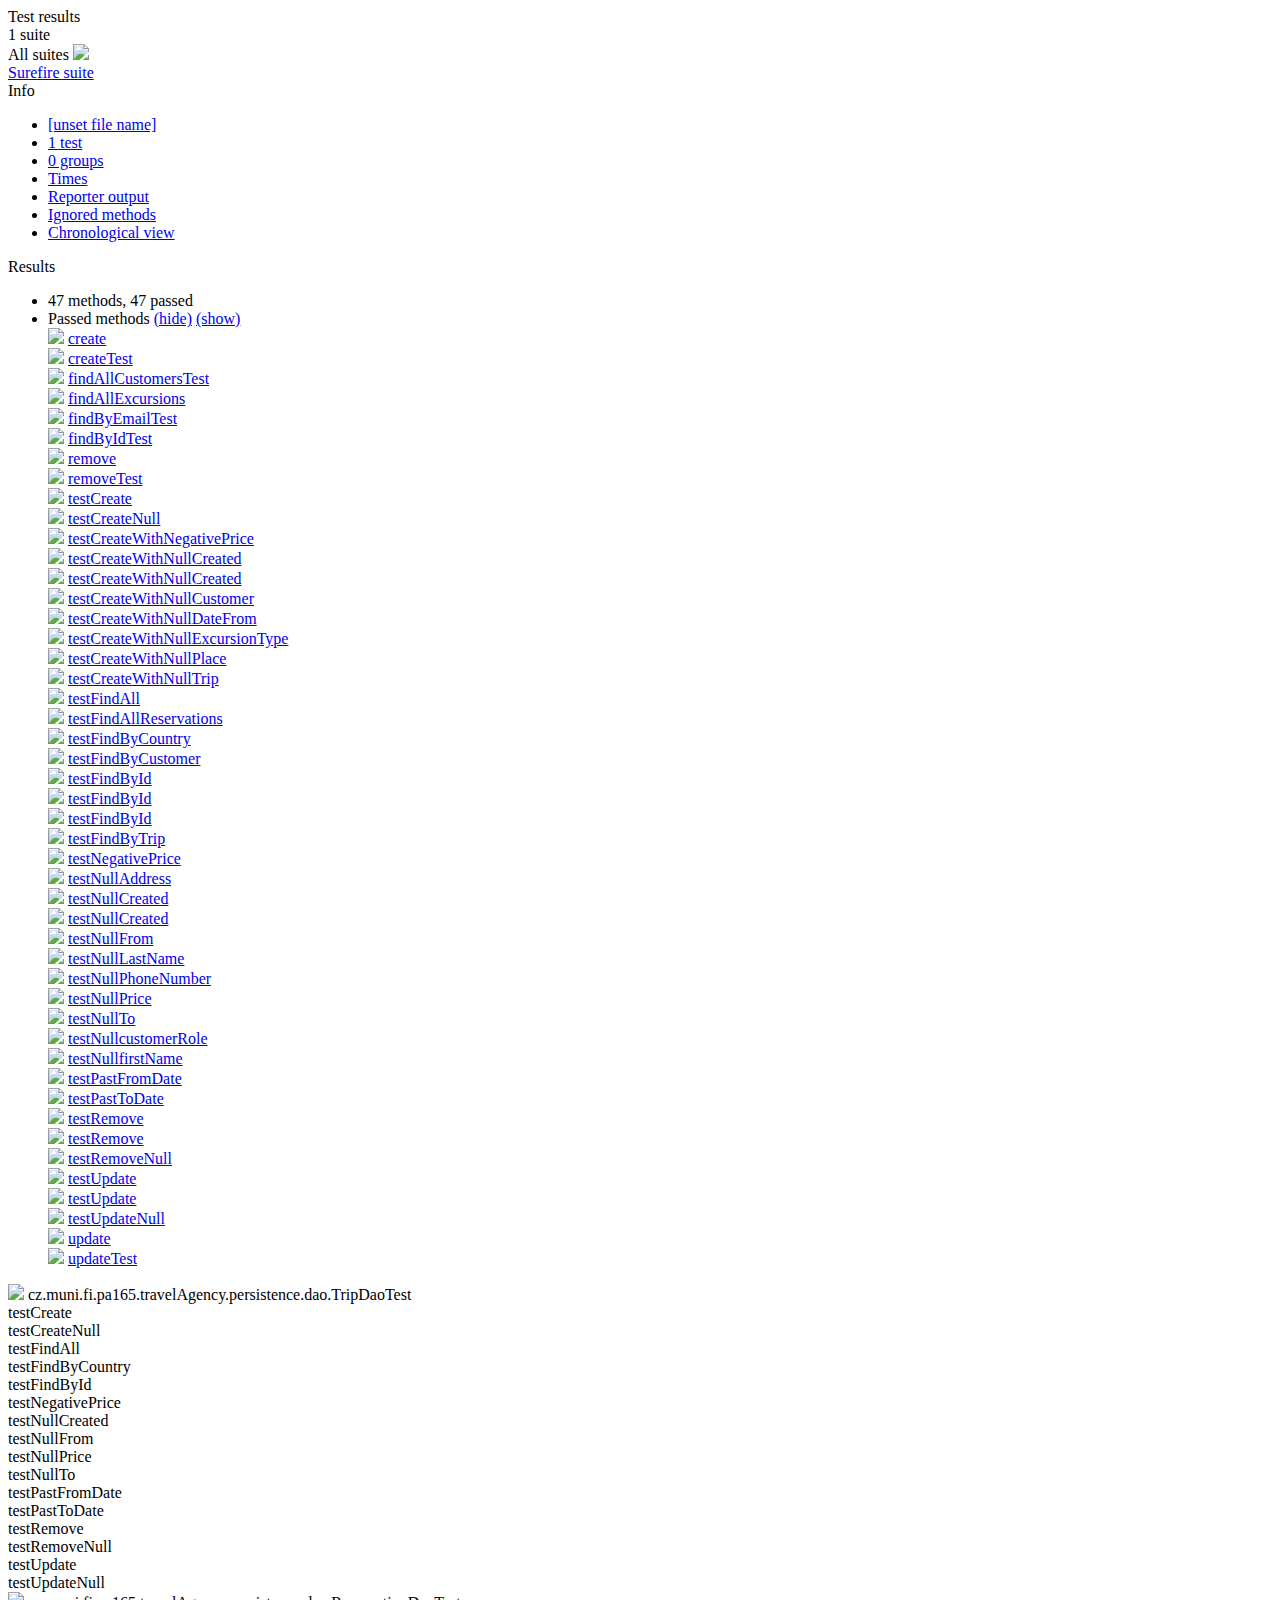
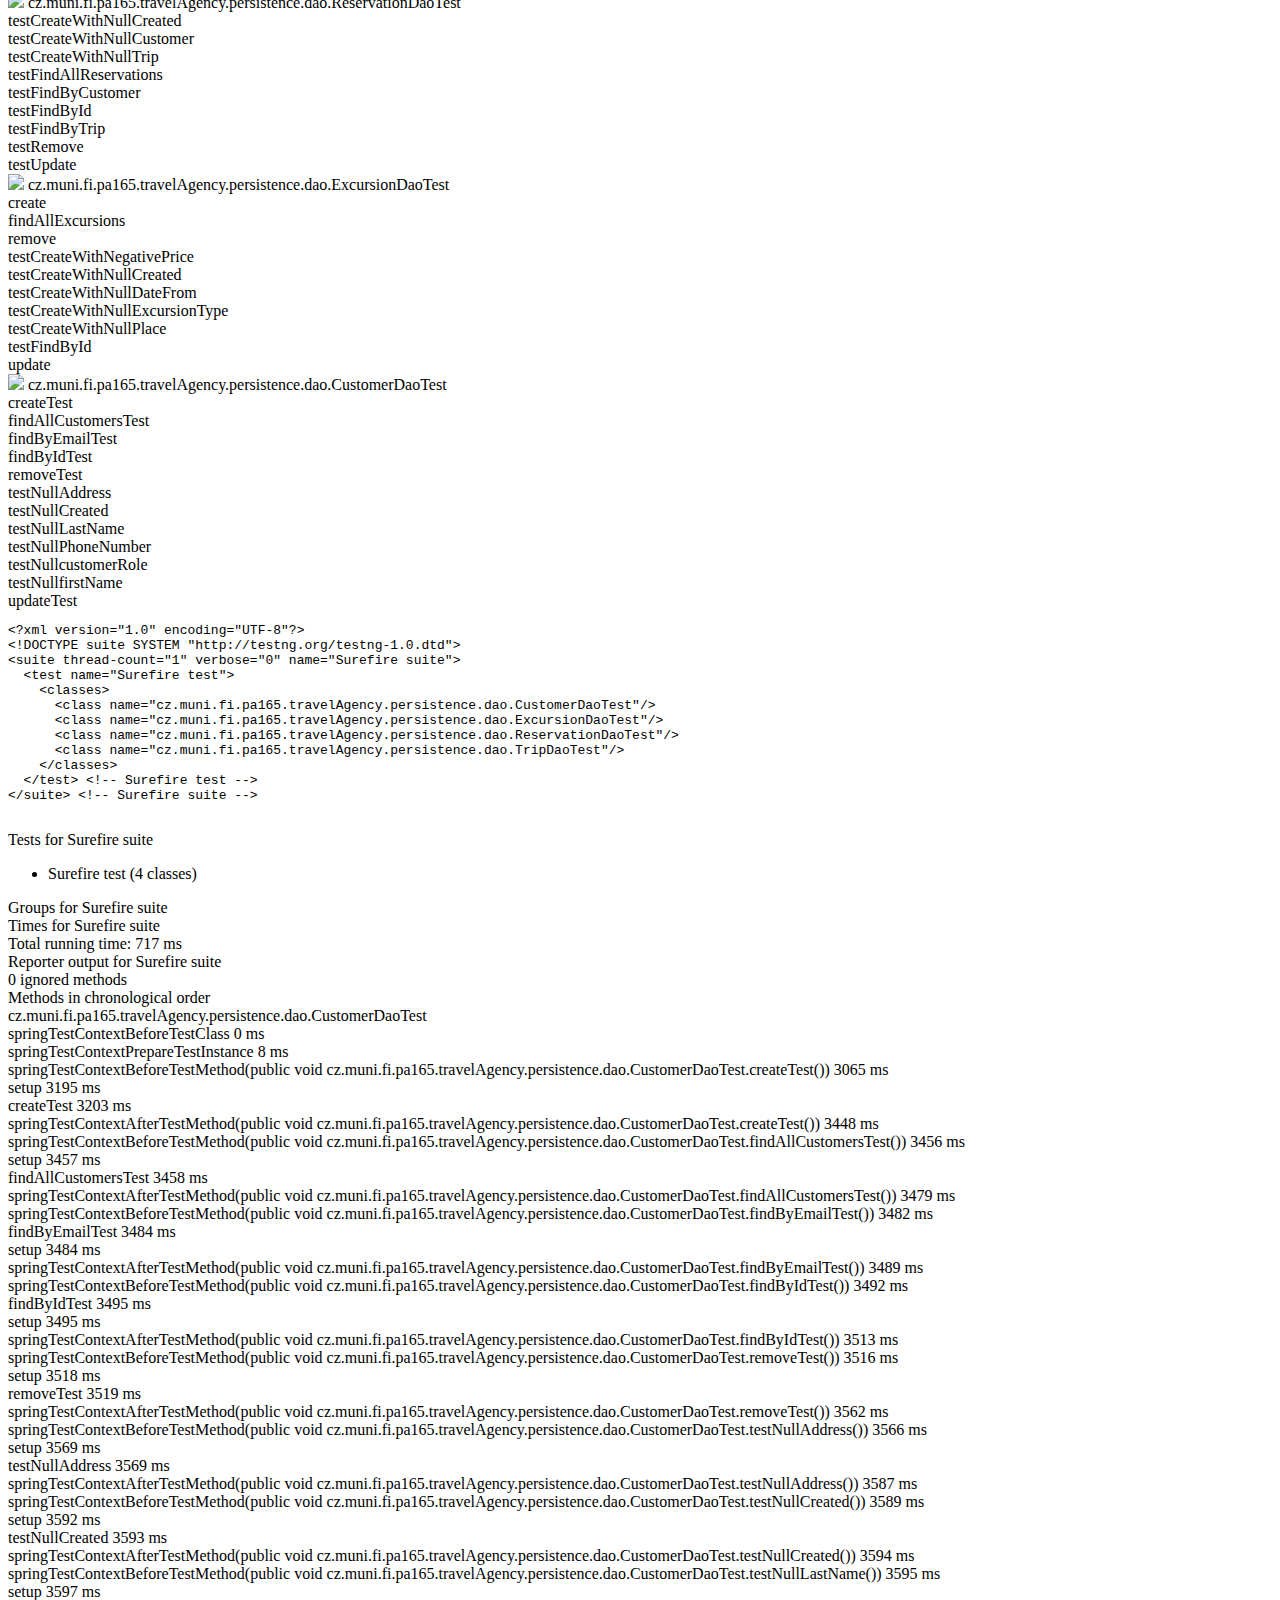
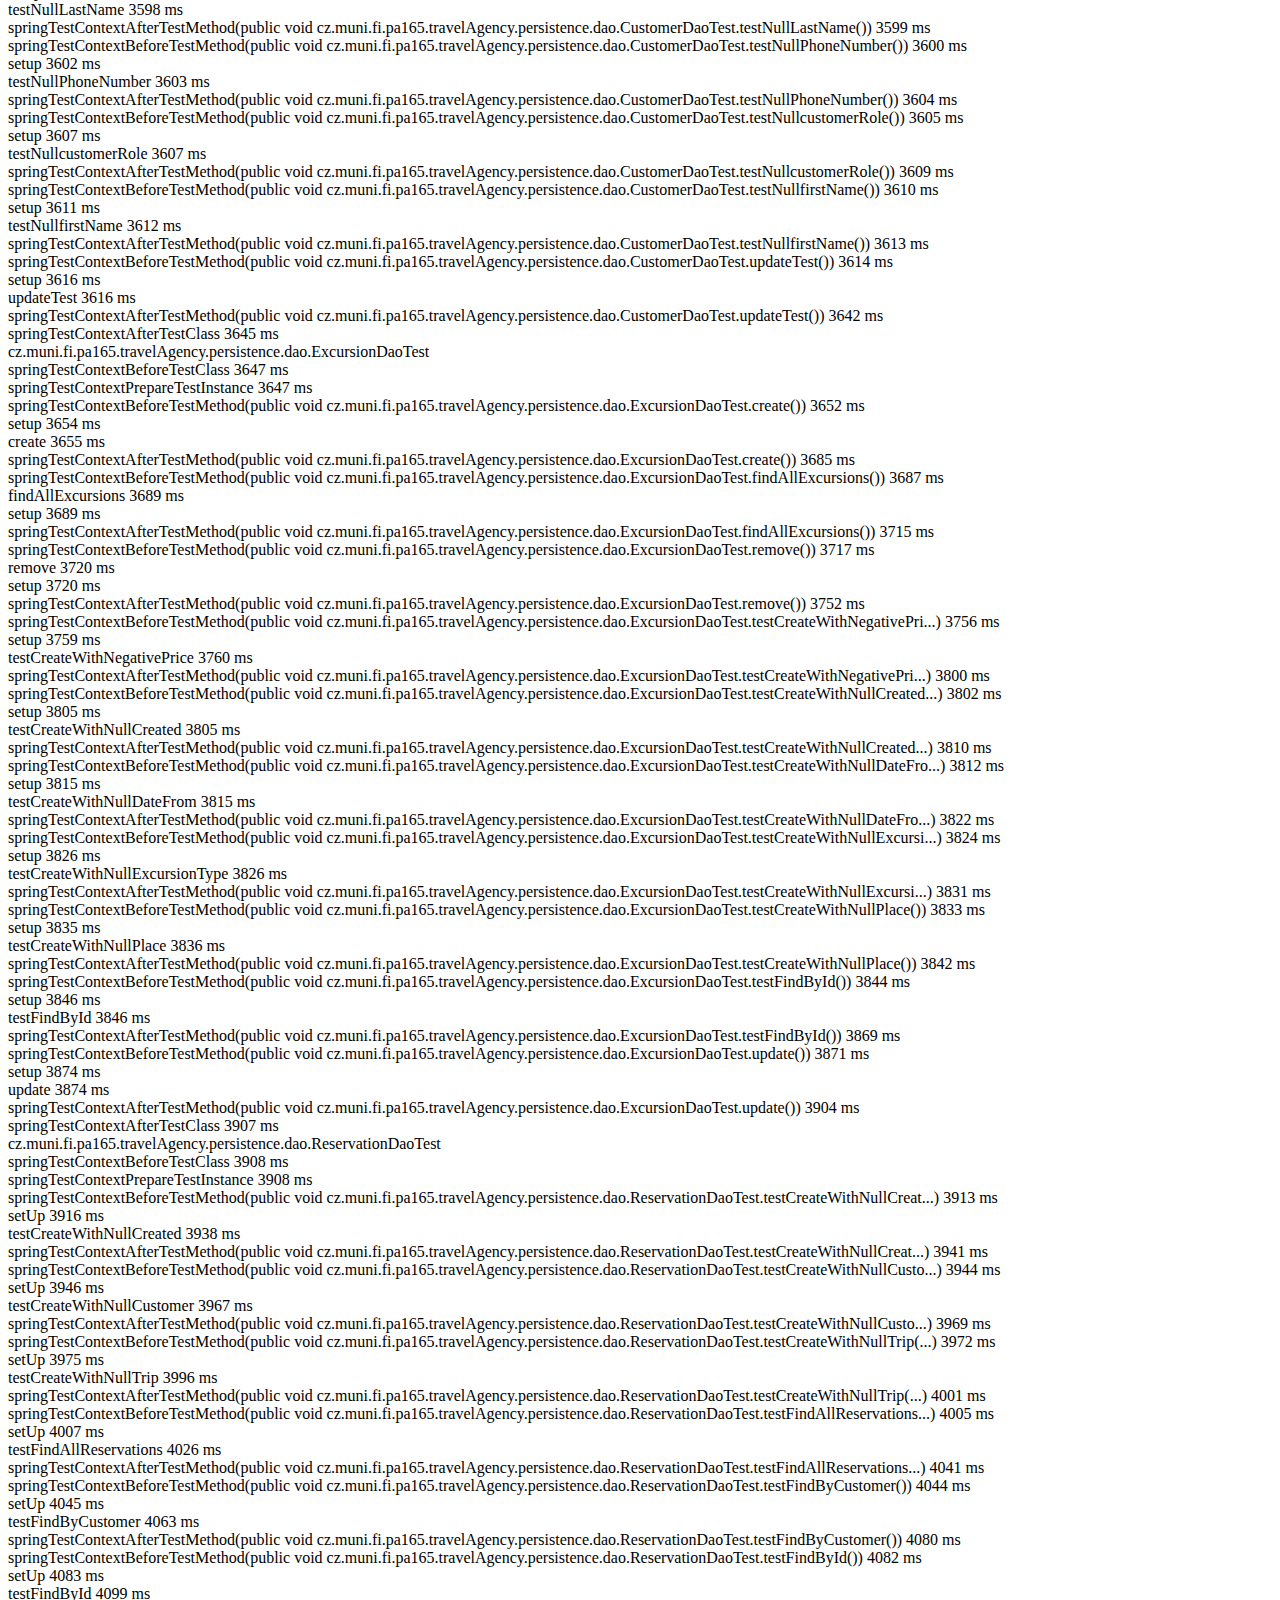
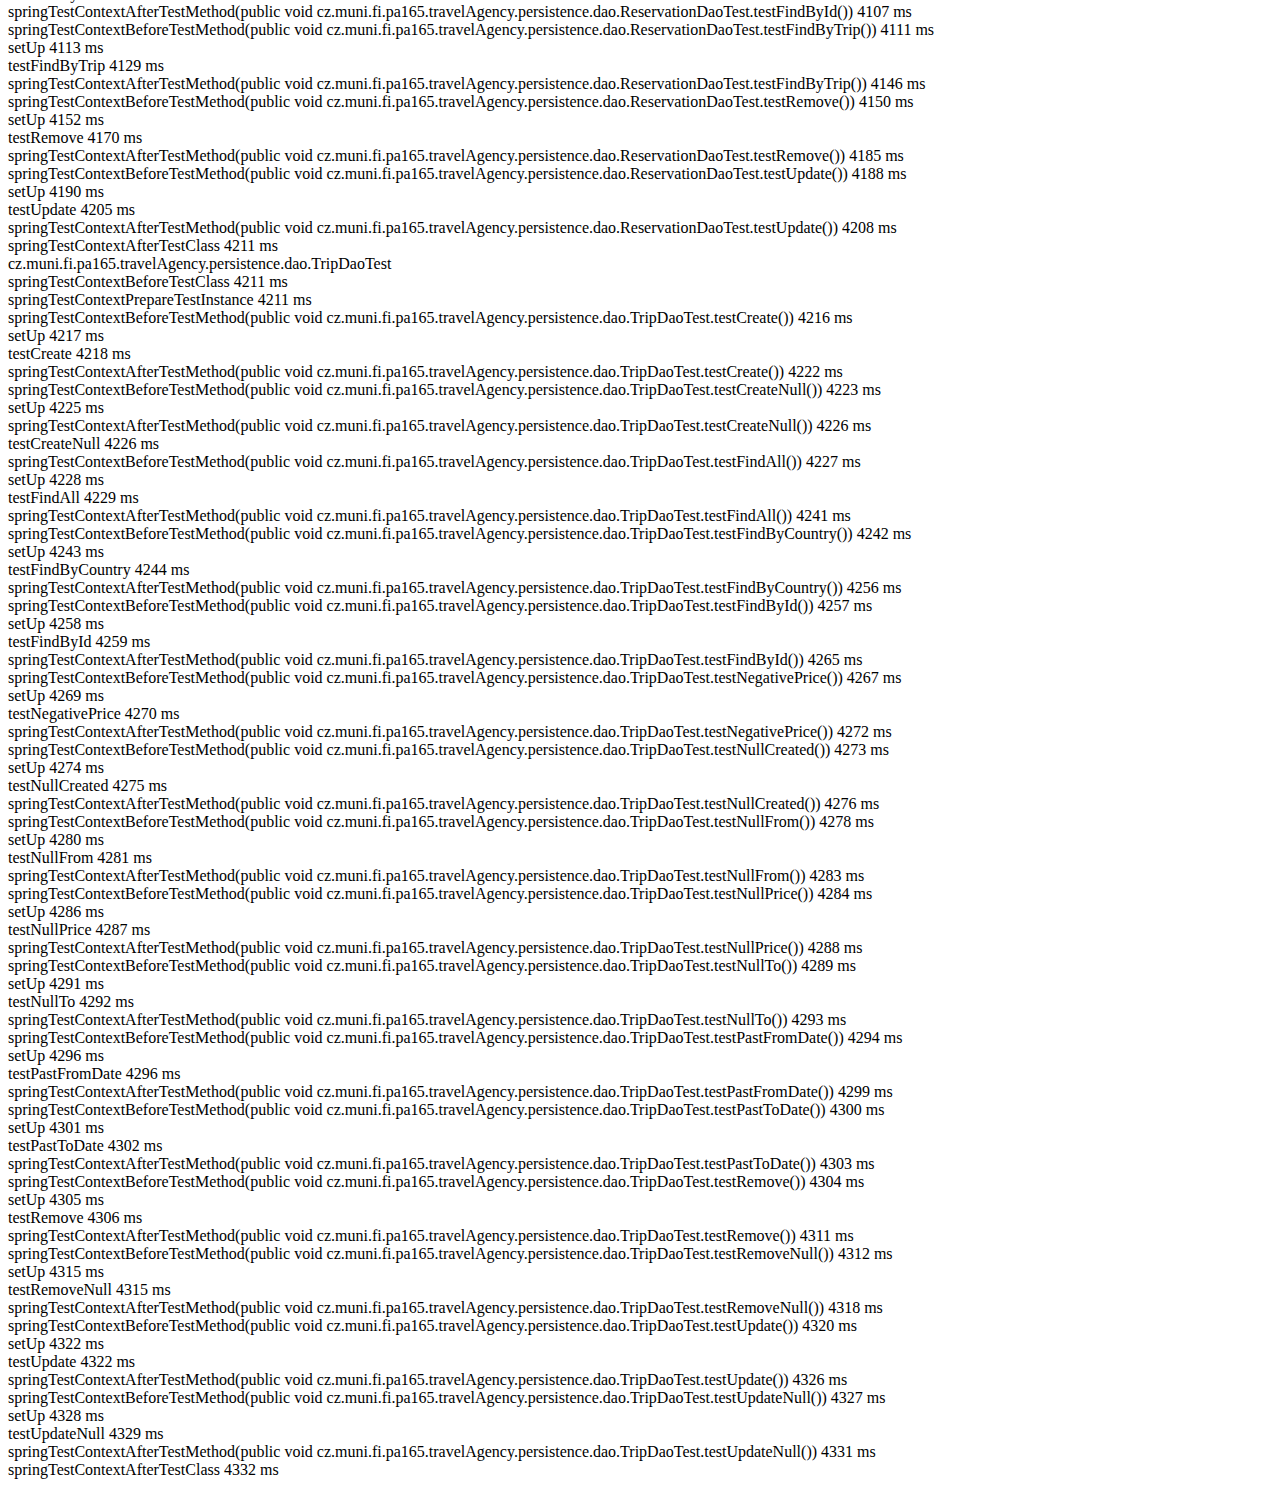
==== commit d84187a5: "fixed untracked files" ====
--- a/TravelAgency-Persistence/target/surefire-reports/index.html
+++ b/TravelAgency-Persistence/target/surefire-reports/index.html
@@ -90,7 +90,7 @@
               <div class="suite-section-content">
                 <ul>
                   <li>
-                    <span class="method-stats">34 methods,   34 passed</span>
+                    <span class="method-stats">47 methods,   47 passed</span>
                   </li>
                   <li>
                     <span class="method-list-title passed">Passed methods</span>
@@ -101,27 +101,42 @@
                     <div class="method-list-content passed suite-Surefire_suite">
                       <span>
                         <img width="3%" src="passed.png"/>
-                        <a href="#" class="method navigator-link" panel-name="suite-Surefire_suite" title="cz.muni.fi.pa165.travelAgency.persistence.dao.UserDaoTest" hash-for-method="createTest">createTest</a> <!-- method navigator-link -->
-                      </span>
-                      <br/>
-                      <span>
-                        <img width="3%" src="passed.png"/>
-                        <a href="#" class="method navigator-link" panel-name="suite-Surefire_suite" title="cz.muni.fi.pa165.travelAgency.persistence.dao.UserDaoTest" hash-for-method="findAllCustomersTest">findAllCustomersTest</a> <!-- method navigator-link -->
-                      </span>
-                      <br/>
-                      <span>
-                        <img width="3%" src="passed.png"/>
-                        <a href="#" class="method navigator-link" panel-name="suite-Surefire_suite" title="cz.muni.fi.pa165.travelAgency.persistence.dao.UserDaoTest" hash-for-method="findByEmailTest">findByEmailTest</a> <!-- method navigator-link -->
-                      </span>
-                      <br/>
-                      <span>
-                        <img width="3%" src="passed.png"/>
-                        <a href="#" class="method navigator-link" panel-name="suite-Surefire_suite" title="cz.muni.fi.pa165.travelAgency.persistence.dao.UserDaoTest" hash-for-method="findByIdTest">findByIdTest</a> <!-- method navigator-link -->
-                      </span>
-                      <br/>
-                      <span>
-                        <img width="3%" src="passed.png"/>
-                        <a href="#" class="method navigator-link" panel-name="suite-Surefire_suite" title="cz.muni.fi.pa165.travelAgency.persistence.dao.UserDaoTest" hash-for-method="removeTest">removeTest</a> <!-- method navigator-link -->
+                        <a href="#" class="method navigator-link" panel-name="suite-Surefire_suite" title="cz.muni.fi.pa165.travelAgency.persistence.dao.ExcursionDaoTest" hash-for-method="create">create</a> <!-- method navigator-link -->
+                      </span>
+                      <br/>
+                      <span>
+                        <img width="3%" src="passed.png"/>
+                        <a href="#" class="method navigator-link" panel-name="suite-Surefire_suite" title="cz.muni.fi.pa165.travelAgency.persistence.dao.CustomerDaoTest" hash-for-method="createTest">createTest</a> <!-- method navigator-link -->
+                      </span>
+                      <br/>
+                      <span>
+                        <img width="3%" src="passed.png"/>
+                        <a href="#" class="method navigator-link" panel-name="suite-Surefire_suite" title="cz.muni.fi.pa165.travelAgency.persistence.dao.CustomerDaoTest" hash-for-method="findAllCustomersTest">findAllCustomersTest</a> <!-- method navigator-link -->
+                      </span>
+                      <br/>
+                      <span>
+                        <img width="3%" src="passed.png"/>
+                        <a href="#" class="method navigator-link" panel-name="suite-Surefire_suite" title="cz.muni.fi.pa165.travelAgency.persistence.dao.ExcursionDaoTest" hash-for-method="findAllExcursions">findAllExcursions</a> <!-- method navigator-link -->
+                      </span>
+                      <br/>
+                      <span>
+                        <img width="3%" src="passed.png"/>
+                        <a href="#" class="method navigator-link" panel-name="suite-Surefire_suite" title="cz.muni.fi.pa165.travelAgency.persistence.dao.CustomerDaoTest" hash-for-method="findByEmailTest">findByEmailTest</a> <!-- method navigator-link -->
+                      </span>
+                      <br/>
+                      <span>
+                        <img width="3%" src="passed.png"/>
+                        <a href="#" class="method navigator-link" panel-name="suite-Surefire_suite" title="cz.muni.fi.pa165.travelAgency.persistence.dao.CustomerDaoTest" hash-for-method="findByIdTest">findByIdTest</a> <!-- method navigator-link -->
+                      </span>
+                      <br/>
+                      <span>
+                        <img width="3%" src="passed.png"/>
+                        <a href="#" class="method navigator-link" panel-name="suite-Surefire_suite" title="cz.muni.fi.pa165.travelAgency.persistence.dao.ExcursionDaoTest" hash-for-method="remove">remove</a> <!-- method navigator-link -->
+                      </span>
+                      <br/>
+                      <span>
+                        <img width="3%" src="passed.png"/>
+                        <a href="#" class="method navigator-link" panel-name="suite-Surefire_suite" title="cz.muni.fi.pa165.travelAgency.persistence.dao.CustomerDaoTest" hash-for-method="removeTest">removeTest</a> <!-- method navigator-link -->
                       </span>
                       <br/>
                       <span>
@@ -131,16 +146,46 @@
                       <br/>
                       <span>
                         <img width="3%" src="passed.png"/>
+                        <a href="#" class="method navigator-link" panel-name="suite-Surefire_suite" title="cz.muni.fi.pa165.travelAgency.persistence.dao.TripDaoTest" hash-for-method="testCreateNull">testCreateNull</a> <!-- method navigator-link -->
+                      </span>
+                      <br/>
+                      <span>
+                        <img width="3%" src="passed.png"/>
+                        <a href="#" class="method navigator-link" panel-name="suite-Surefire_suite" title="cz.muni.fi.pa165.travelAgency.persistence.dao.ExcursionDaoTest" hash-for-method="testCreateWithNegativePrice">testCreateWithNegativePrice</a> <!-- method navigator-link -->
+                      </span>
+                      <br/>
+                      <span>
+                        <img width="3%" src="passed.png"/>
                         <a href="#" class="method navigator-link" panel-name="suite-Surefire_suite" title="cz.muni.fi.pa165.travelAgency.persistence.dao.ReservationDaoTest" hash-for-method="testCreateWithNullCreated">testCreateWithNullCreated</a> <!-- method navigator-link -->
                       </span>
                       <br/>
                       <span>
                         <img width="3%" src="passed.png"/>
+                        <a href="#" class="method navigator-link" panel-name="suite-Surefire_suite" title="cz.muni.fi.pa165.travelAgency.persistence.dao.ExcursionDaoTest" hash-for-method="testCreateWithNullCreated">testCreateWithNullCreated</a> <!-- method navigator-link -->
+                      </span>
+                      <br/>
+                      <span>
+                        <img width="3%" src="passed.png"/>
                         <a href="#" class="method navigator-link" panel-name="suite-Surefire_suite" title="cz.muni.fi.pa165.travelAgency.persistence.dao.ReservationDaoTest" hash-for-method="testCreateWithNullCustomer">testCreateWithNullCustomer</a> <!-- method navigator-link -->
                       </span>
                       <br/>
                       <span>
                         <img width="3%" src="passed.png"/>
+                        <a href="#" class="method navigator-link" panel-name="suite-Surefire_suite" title="cz.muni.fi.pa165.travelAgency.persistence.dao.ExcursionDaoTest" hash-for-method="testCreateWithNullDateFrom">testCreateWithNullDateFrom</a> <!-- method navigator-link -->
+                      </span>
+                      <br/>
+                      <span>
+                        <img width="3%" src="passed.png"/>
+                        <a href="#" class="method navigator-link" panel-name="suite-Surefire_suite" title="cz.muni.fi.pa165.travelAgency.persistence.dao.ExcursionDaoTest" hash-for-method="testCreateWithNullExcursionType">testCreateWithNullExcursionType</a> <!-- method navigator-link -->
+                      </span>
+                      <br/>
+                      <span>
+                        <img width="3%" src="passed.png"/>
+                        <a href="#" class="method navigator-link" panel-name="suite-Surefire_suite" title="cz.muni.fi.pa165.travelAgency.persistence.dao.ExcursionDaoTest" hash-for-method="testCreateWithNullPlace">testCreateWithNullPlace</a> <!-- method navigator-link -->
+                      </span>
+                      <br/>
+                      <span>
+                        <img width="3%" src="passed.png"/>
                         <a href="#" class="method navigator-link" panel-name="suite-Surefire_suite" title="cz.muni.fi.pa165.travelAgency.persistence.dao.ReservationDaoTest" hash-for-method="testCreateWithNullTrip">testCreateWithNullTrip</a> <!-- method navigator-link -->
                       </span>
                       <br/>
@@ -166,12 +211,17 @@
                       <br/>
                       <span>
                         <img width="3%" src="passed.png"/>
+                        <a href="#" class="method navigator-link" panel-name="suite-Surefire_suite" title="cz.muni.fi.pa165.travelAgency.persistence.dao.TripDaoTest" hash-for-method="testFindById">testFindById</a> <!-- method navigator-link -->
+                      </span>
+                      <br/>
+                      <span>
+                        <img width="3%" src="passed.png"/>
                         <a href="#" class="method navigator-link" panel-name="suite-Surefire_suite" title="cz.muni.fi.pa165.travelAgency.persistence.dao.ReservationDaoTest" hash-for-method="testFindById">testFindById</a> <!-- method navigator-link -->
                       </span>
                       <br/>
                       <span>
                         <img width="3%" src="passed.png"/>
-                        <a href="#" class="method navigator-link" panel-name="suite-Surefire_suite" title="cz.muni.fi.pa165.travelAgency.persistence.dao.TripDaoTest" hash-for-method="testFindById">testFindById</a> <!-- method navigator-link -->
+                        <a href="#" class="method navigator-link" panel-name="suite-Surefire_suite" title="cz.muni.fi.pa165.travelAgency.persistence.dao.ExcursionDaoTest" hash-for-method="testFindById">testFindById</a> <!-- method navigator-link -->
                       </span>
                       <br/>
                       <span>
@@ -186,12 +236,12 @@
                       <br/>
                       <span>
                         <img width="3%" src="passed.png"/>
-                        <a href="#" class="method navigator-link" panel-name="suite-Surefire_suite" title="cz.muni.fi.pa165.travelAgency.persistence.dao.UserDaoTest" hash-for-method="testNullAddress">testNullAddress</a> <!-- method navigator-link -->
-                      </span>
-                      <br/>
-                      <span>
-                        <img width="3%" src="passed.png"/>
-                        <a href="#" class="method navigator-link" panel-name="suite-Surefire_suite" title="cz.muni.fi.pa165.travelAgency.persistence.dao.UserDaoTest" hash-for-method="testNullCreated">testNullCreated</a> <!-- method navigator-link -->
+                        <a href="#" class="method navigator-link" panel-name="suite-Surefire_suite" title="cz.muni.fi.pa165.travelAgency.persistence.dao.CustomerDaoTest" hash-for-method="testNullAddress">testNullAddress</a> <!-- method navigator-link -->
+                      </span>
+                      <br/>
+                      <span>
+                        <img width="3%" src="passed.png"/>
+                        <a href="#" class="method navigator-link" panel-name="suite-Surefire_suite" title="cz.muni.fi.pa165.travelAgency.persistence.dao.CustomerDaoTest" hash-for-method="testNullCreated">testNullCreated</a> <!-- method navigator-link -->
                       </span>
                       <br/>
                       <span>
@@ -206,12 +256,12 @@
                       <br/>
                       <span>
                         <img width="3%" src="passed.png"/>
-                        <a href="#" class="method navigator-link" panel-name="suite-Surefire_suite" title="cz.muni.fi.pa165.travelAgency.persistence.dao.UserDaoTest" hash-for-method="testNullLastName">testNullLastName</a> <!-- method navigator-link -->
-                      </span>
-                      <br/>
-                      <span>
-                        <img width="3%" src="passed.png"/>
-                        <a href="#" class="method navigator-link" panel-name="suite-Surefire_suite" title="cz.muni.fi.pa165.travelAgency.persistence.dao.UserDaoTest" hash-for-method="testNullPhoneNumber">testNullPhoneNumber</a> <!-- method navigator-link -->
+                        <a href="#" class="method navigator-link" panel-name="suite-Surefire_suite" title="cz.muni.fi.pa165.travelAgency.persistence.dao.CustomerDaoTest" hash-for-method="testNullLastName">testNullLastName</a> <!-- method navigator-link -->
+                      </span>
+                      <br/>
+                      <span>
+                        <img width="3%" src="passed.png"/>
+                        <a href="#" class="method navigator-link" panel-name="suite-Surefire_suite" title="cz.muni.fi.pa165.travelAgency.persistence.dao.CustomerDaoTest" hash-for-method="testNullPhoneNumber">testNullPhoneNumber</a> <!-- method navigator-link -->
                       </span>
                       <br/>
                       <span>
@@ -226,12 +276,12 @@
                       <br/>
                       <span>
                         <img width="3%" src="passed.png"/>
-                        <a href="#" class="method navigator-link" panel-name="suite-Surefire_suite" title="cz.muni.fi.pa165.travelAgency.persistence.dao.UserDaoTest" hash-for-method="testNullUserRole">testNullUserRole</a> <!-- method navigator-link -->
-                      </span>
-                      <br/>
-                      <span>
-                        <img width="3%" src="passed.png"/>
-                        <a href="#" class="method navigator-link" panel-name="suite-Surefire_suite" title="cz.muni.fi.pa165.travelAgency.persistence.dao.UserDaoTest" hash-for-method="testNullfirstName">testNullfirstName</a> <!-- method navigator-link -->
+                        <a href="#" class="method navigator-link" panel-name="suite-Surefire_suite" title="cz.muni.fi.pa165.travelAgency.persistence.dao.CustomerDaoTest" hash-for-method="testNullcustomerRole">testNullcustomerRole</a> <!-- method navigator-link -->
+                      </span>
+                      <br/>
+                      <span>
+                        <img width="3%" src="passed.png"/>
+                        <a href="#" class="method navigator-link" panel-name="suite-Surefire_suite" title="cz.muni.fi.pa165.travelAgency.persistence.dao.CustomerDaoTest" hash-for-method="testNullfirstName">testNullfirstName</a> <!-- method navigator-link -->
                       </span>
                       <br/>
                       <span>
@@ -246,12 +296,17 @@
                       <br/>
                       <span>
                         <img width="3%" src="passed.png"/>
+                        <a href="#" class="method navigator-link" panel-name="suite-Surefire_suite" title="cz.muni.fi.pa165.travelAgency.persistence.dao.ReservationDaoTest" hash-for-method="testRemove">testRemove</a> <!-- method navigator-link -->
+                      </span>
+                      <br/>
+                      <span>
+                        <img width="3%" src="passed.png"/>
                         <a href="#" class="method navigator-link" panel-name="suite-Surefire_suite" title="cz.muni.fi.pa165.travelAgency.persistence.dao.TripDaoTest" hash-for-method="testRemove">testRemove</a> <!-- method navigator-link -->
                       </span>
                       <br/>
                       <span>
                         <img width="3%" src="passed.png"/>
-                        <a href="#" class="method navigator-link" panel-name="suite-Surefire_suite" title="cz.muni.fi.pa165.travelAgency.persistence.dao.ReservationDaoTest" hash-for-method="testRemove">testRemove</a> <!-- method navigator-link -->
+                        <a href="#" class="method navigator-link" panel-name="suite-Surefire_suite" title="cz.muni.fi.pa165.travelAgency.persistence.dao.TripDaoTest" hash-for-method="testRemoveNull">testRemoveNull</a> <!-- method navigator-link -->
                       </span>
                       <br/>
                       <span>
@@ -266,7 +321,17 @@
                       <br/>
                       <span>
                         <img width="3%" src="passed.png"/>
-                        <a href="#" class="method navigator-link" panel-name="suite-Surefire_suite" title="cz.muni.fi.pa165.travelAgency.persistence.dao.UserDaoTest" hash-for-method="updateTest">updateTest</a> <!-- method navigator-link -->
+                        <a href="#" class="method navigator-link" panel-name="suite-Surefire_suite" title="cz.muni.fi.pa165.travelAgency.persistence.dao.TripDaoTest" hash-for-method="testUpdateNull">testUpdateNull</a> <!-- method navigator-link -->
+                      </span>
+                      <br/>
+                      <span>
+                        <img width="3%" src="passed.png"/>
+                        <a href="#" class="method navigator-link" panel-name="suite-Surefire_suite" title="cz.muni.fi.pa165.travelAgency.persistence.dao.ExcursionDaoTest" hash-for-method="update">update</a> <!-- method navigator-link -->
+                      </span>
+                      <br/>
+                      <span>
+                        <img width="3%" src="passed.png"/>
+                        <a href="#" class="method navigator-link" panel-name="suite-Surefire_suite" title="cz.muni.fi.pa165.travelAgency.persistence.dao.CustomerDaoTest" hash-for-method="updateTest">updateTest</a> <!-- method navigator-link -->
                       </span>
                       <br/>
                     </div> <!-- method-list-content passed suite-Surefire_suite -->
@@ -284,42 +349,35 @@
           <div class="suite-Surefire_suite-class-passed">
             <div class="main-panel-header rounded-window-top">
               <img src="passed.png"/>
-              <span class="class-name">cz.muni.fi.pa165.travelAgency.persistence.dao.ReservationDaoTest</span>
+              <span class="class-name">cz.muni.fi.pa165.travelAgency.persistence.dao.TripDaoTest</span>
             </div> <!-- main-panel-header rounded-window-top -->
             <div class="main-panel-content rounded-window-bottom">
               <div class="method">
                 <div class="method-content">
-                  <a name="testCreateWithNullCreated">
-                  </a> <!-- testCreateWithNullCreated -->
-                  <span class="method-name">testCreateWithNullCreated</span>
-                </div> <!-- method-content -->
-              </div> <!-- method -->
-              <div class="method">
-                <div class="method-content">
-                  <a name="testCreateWithNullCustomer">
-                  </a> <!-- testCreateWithNullCustomer -->
-                  <span class="method-name">testCreateWithNullCustomer</span>
-                </div> <!-- method-content -->
-              </div> <!-- method -->
-              <div class="method">
-                <div class="method-content">
-                  <a name="testCreateWithNullTrip">
-                  </a> <!-- testCreateWithNullTrip -->
-                  <span class="method-name">testCreateWithNullTrip</span>
-                </div> <!-- method-content -->
-              </div> <!-- method -->
-              <div class="method">
-                <div class="method-content">
-                  <a name="testFindAllReservations">
-                  </a> <!-- testFindAllReservations -->
-                  <span class="method-name">testFindAllReservations</span>
-                </div> <!-- method-content -->
-              </div> <!-- method -->
-              <div class="method">
-                <div class="method-content">
-                  <a name="testFindByCustomer">
-                  </a> <!-- testFindByCustomer -->
-                  <span class="method-name">testFindByCustomer</span>
+                  <a name="testCreate">
+                  </a> <!-- testCreate -->
+                  <span class="method-name">testCreate</span>
+                </div> <!-- method-content -->
+              </div> <!-- method -->
+              <div class="method">
+                <div class="method-content">
+                  <a name="testCreateNull">
+                  </a> <!-- testCreateNull -->
+                  <span class="method-name">testCreateNull</span>
+                </div> <!-- method-content -->
+              </div> <!-- method -->
+              <div class="method">
+                <div class="method-content">
+                  <a name="testFindAll">
+                  </a> <!-- testFindAll -->
+                  <span class="method-name">testFindAll</span>
+                </div> <!-- method-content -->
+              </div> <!-- method -->
+              <div class="method">
+                <div class="method-content">
+                  <a name="testFindByCountry">
+                  </a> <!-- testFindByCountry -->
+                  <span class="method-name">testFindByCountry</span>
                 </div> <!-- method-content -->
               </div> <!-- method -->
               <div class="method">
@@ -331,9 +389,51 @@
               </div> <!-- method -->
               <div class="method">
                 <div class="method-content">
-                  <a name="testFindByTrip">
-                  </a> <!-- testFindByTrip -->
-                  <span class="method-name">testFindByTrip</span>
+                  <a name="testNegativePrice">
+                  </a> <!-- testNegativePrice -->
+                  <span class="method-name">testNegativePrice</span>
+                </div> <!-- method-content -->
+              </div> <!-- method -->
+              <div class="method">
+                <div class="method-content">
+                  <a name="testNullCreated">
+                  </a> <!-- testNullCreated -->
+                  <span class="method-name">testNullCreated</span>
+                </div> <!-- method-content -->
+              </div> <!-- method -->
+              <div class="method">
+                <div class="method-content">
+                  <a name="testNullFrom">
+                  </a> <!-- testNullFrom -->
+                  <span class="method-name">testNullFrom</span>
+                </div> <!-- method-content -->
+              </div> <!-- method -->
+              <div class="method">
+                <div class="method-content">
+                  <a name="testNullPrice">
+                  </a> <!-- testNullPrice -->
+                  <span class="method-name">testNullPrice</span>
+                </div> <!-- method-content -->
+              </div> <!-- method -->
+              <div class="method">
+                <div class="method-content">
+                  <a name="testNullTo">
+                  </a> <!-- testNullTo -->
+                  <span class="method-name">testNullTo</span>
+                </div> <!-- method-content -->
+              </div> <!-- method -->
+              <div class="method">
+                <div class="method-content">
+                  <a name="testPastFromDate">
+                  </a> <!-- testPastFromDate -->
+                  <span class="method-name">testPastFromDate</span>
+                </div> <!-- method-content -->
+              </div> <!-- method -->
+              <div class="method">
+                <div class="method-content">
+                  <a name="testPastToDate">
+                  </a> <!-- testPastToDate -->
+                  <span class="method-name">testPastToDate</span>
                 </div> <!-- method-content -->
               </div> <!-- method -->
               <div class="method">
@@ -345,9 +445,23 @@
               </div> <!-- method -->
               <div class="method">
                 <div class="method-content">
+                  <a name="testRemoveNull">
+                  </a> <!-- testRemoveNull -->
+                  <span class="method-name">testRemoveNull</span>
+                </div> <!-- method-content -->
+              </div> <!-- method -->
+              <div class="method">
+                <div class="method-content">
                   <a name="testUpdate">
                   </a> <!-- testUpdate -->
                   <span class="method-name">testUpdate</span>
+                </div> <!-- method-content -->
+              </div> <!-- method -->
+              <div class="method">
+                <div class="method-content">
+                  <a name="testUpdateNull">
+                  </a> <!-- testUpdateNull -->
+                  <span class="method-name">testUpdateNull</span>
                 </div> <!-- method-content -->
               </div> <!-- method -->
             </div> <!-- main-panel-content rounded-window-bottom -->
@@ -355,91 +469,70 @@
           <div class="suite-Surefire_suite-class-passed">
             <div class="main-panel-header rounded-window-top">
               <img src="passed.png"/>
-              <span class="class-name">cz.muni.fi.pa165.travelAgency.persistence.dao.UserDaoTest</span>
+              <span class="class-name">cz.muni.fi.pa165.travelAgency.persistence.dao.ReservationDaoTest</span>
             </div> <!-- main-panel-header rounded-window-top -->
             <div class="main-panel-content rounded-window-bottom">
               <div class="method">
                 <div class="method-content">
-                  <a name="createTest">
-                  </a> <!-- createTest -->
-                  <span class="method-name">createTest</span>
-                </div> <!-- method-content -->
-              </div> <!-- method -->
-              <div class="method">
-                <div class="method-content">
-                  <a name="findAllCustomersTest">
-                  </a> <!-- findAllCustomersTest -->
-                  <span class="method-name">findAllCustomersTest</span>
-                </div> <!-- method-content -->
-              </div> <!-- method -->
-              <div class="method">
-                <div class="method-content">
-                  <a name="findByEmailTest">
-                  </a> <!-- findByEmailTest -->
-                  <span class="method-name">findByEmailTest</span>
-                </div> <!-- method-content -->
-              </div> <!-- method -->
-              <div class="method">
-                <div class="method-content">
-                  <a name="findByIdTest">
-                  </a> <!-- findByIdTest -->
-                  <span class="method-name">findByIdTest</span>
-                </div> <!-- method-content -->
-              </div> <!-- method -->
-              <div class="method">
-                <div class="method-content">
-                  <a name="removeTest">
-                  </a> <!-- removeTest -->
-                  <span class="method-name">removeTest</span>
-                </div> <!-- method-content -->
-              </div> <!-- method -->
-              <div class="method">
-                <div class="method-content">
-                  <a name="testNullAddress">
-                  </a> <!-- testNullAddress -->
-                  <span class="method-name">testNullAddress</span>
-                </div> <!-- method-content -->
-              </div> <!-- method -->
-              <div class="method">
-                <div class="method-content">
-                  <a name="testNullCreated">
-                  </a> <!-- testNullCreated -->
-                  <span class="method-name">testNullCreated</span>
-                </div> <!-- method-content -->
-              </div> <!-- method -->
-              <div class="method">
-                <div class="method-content">
-                  <a name="testNullLastName">
-                  </a> <!-- testNullLastName -->
-                  <span class="method-name">testNullLastName</span>
-                </div> <!-- method-content -->
-              </div> <!-- method -->
-              <div class="method">
-                <div class="method-content">
-                  <a name="testNullPhoneNumber">
-                  </a> <!-- testNullPhoneNumber -->
-                  <span class="method-name">testNullPhoneNumber</span>
-                </div> <!-- method-content -->
-              </div> <!-- method -->
-              <div class="method">
-                <div class="method-content">
-                  <a name="testNullUserRole">
-                  </a> <!-- testNullUserRole -->
-                  <span class="method-name">testNullUserRole</span>
-                </div> <!-- method-content -->
-              </div> <!-- method -->
-              <div class="method">
-                <div class="method-content">
-                  <a name="testNullfirstName">
-                  </a> <!-- testNullfirstName -->
-                  <span class="method-name">testNullfirstName</span>
-                </div> <!-- method-content -->
-              </div> <!-- method -->
-              <div class="method">
-                <div class="method-content">
-                  <a name="updateTest">
-                  </a> <!-- updateTest -->
-                  <span class="method-name">updateTest</span>
+                  <a name="testCreateWithNullCreated">
+                  </a> <!-- testCreateWithNullCreated -->
+                  <span class="method-name">testCreateWithNullCreated</span>
+                </div> <!-- method-content -->
+              </div> <!-- method -->
+              <div class="method">
+                <div class="method-content">
+                  <a name="testCreateWithNullCustomer">
+                  </a> <!-- testCreateWithNullCustomer -->
+                  <span class="method-name">testCreateWithNullCustomer</span>
+                </div> <!-- method-content -->
+              </div> <!-- method -->
+              <div class="method">
+                <div class="method-content">
+                  <a name="testCreateWithNullTrip">
+                  </a> <!-- testCreateWithNullTrip -->
+                  <span class="method-name">testCreateWithNullTrip</span>
+                </div> <!-- method-content -->
+              </div> <!-- method -->
+              <div class="method">
+                <div class="method-content">
+                  <a name="testFindAllReservations">
+                  </a> <!-- testFindAllReservations -->
+                  <span class="method-name">testFindAllReservations</span>
+                </div> <!-- method-content -->
+              </div> <!-- method -->
+              <div class="method">
+                <div class="method-content">
+                  <a name="testFindByCustomer">
+                  </a> <!-- testFindByCustomer -->
+                  <span class="method-name">testFindByCustomer</span>
+                </div> <!-- method-content -->
+              </div> <!-- method -->
+              <div class="method">
+                <div class="method-content">
+                  <a name="testFindById">
+                  </a> <!-- testFindById -->
+                  <span class="method-name">testFindById</span>
+                </div> <!-- method-content -->
+              </div> <!-- method -->
+              <div class="method">
+                <div class="method-content">
+                  <a name="testFindByTrip">
+                  </a> <!-- testFindByTrip -->
+                  <span class="method-name">testFindByTrip</span>
+                </div> <!-- method-content -->
+              </div> <!-- method -->
+              <div class="method">
+                <div class="method-content">
+                  <a name="testRemove">
+                  </a> <!-- testRemove -->
+                  <span class="method-name">testRemove</span>
+                </div> <!-- method-content -->
+              </div> <!-- method -->
+              <div class="method">
+                <div class="method-content">
+                  <a name="testUpdate">
+                  </a> <!-- testUpdate -->
+                  <span class="method-name">testUpdate</span>
                 </div> <!-- method-content -->
               </div> <!-- method -->
             </div> <!-- main-panel-content rounded-window-bottom -->
@@ -447,28 +540,63 @@
           <div class="suite-Surefire_suite-class-passed">
             <div class="main-panel-header rounded-window-top">
               <img src="passed.png"/>
-              <span class="class-name">cz.muni.fi.pa165.travelAgency.persistence.dao.TripDaoTest</span>
+              <span class="class-name">cz.muni.fi.pa165.travelAgency.persistence.dao.ExcursionDaoTest</span>
             </div> <!-- main-panel-header rounded-window-top -->
             <div class="main-panel-content rounded-window-bottom">
               <div class="method">
                 <div class="method-content">
-                  <a name="testCreate">
-                  </a> <!-- testCreate -->
-                  <span class="method-name">testCreate</span>
-                </div> <!-- method-content -->
-              </div> <!-- method -->
-              <div class="method">
-                <div class="method-content">
-                  <a name="testFindAll">
-                  </a> <!-- testFindAll -->
-                  <span class="method-name">testFindAll</span>
-                </div> <!-- method-content -->
-              </div> <!-- method -->
-              <div class="method">
-                <div class="method-content">
-                  <a name="testFindByCountry">
-                  </a> <!-- testFindByCountry -->
-                  <span class="method-name">testFindByCountry</span>
+                  <a name="create">
+                  </a> <!-- create -->
+                  <span class="method-name">create</span>
+                </div> <!-- method-content -->
+              </div> <!-- method -->
+              <div class="method">
+                <div class="method-content">
+                  <a name="findAllExcursions">
+                  </a> <!-- findAllExcursions -->
+                  <span class="method-name">findAllExcursions</span>
+                </div> <!-- method-content -->
+              </div> <!-- method -->
+              <div class="method">
+                <div class="method-content">
+                  <a name="remove">
+                  </a> <!-- remove -->
+                  <span class="method-name">remove</span>
+                </div> <!-- method-content -->
+              </div> <!-- method -->
+              <div class="method">
+                <div class="method-content">
+                  <a name="testCreateWithNegativePrice">
+                  </a> <!-- testCreateWithNegativePrice -->
+                  <span class="method-name">testCreateWithNegativePrice</span>
+                </div> <!-- method-content -->
+              </div> <!-- method -->
+              <div class="method">
+                <div class="method-content">
+                  <a name="testCreateWithNullCreated">
+                  </a> <!-- testCreateWithNullCreated -->
+                  <span class="method-name">testCreateWithNullCreated</span>
+                </div> <!-- method-content -->
+              </div> <!-- method -->
+              <div class="method">
+                <div class="method-content">
+                  <a name="testCreateWithNullDateFrom">
+                  </a> <!-- testCreateWithNullDateFrom -->
+                  <span class="method-name">testCreateWithNullDateFrom</span>
+                </div> <!-- method-content -->
+              </div> <!-- method -->
+              <div class="method">
+                <div class="method-content">
+                  <a name="testCreateWithNullExcursionType">
+                  </a> <!-- testCreateWithNullExcursionType -->
+                  <span class="method-name">testCreateWithNullExcursionType</span>
+                </div> <!-- method-content -->
+              </div> <!-- method -->
+              <div class="method">
+                <div class="method-content">
+                  <a name="testCreateWithNullPlace">
+                  </a> <!-- testCreateWithNullPlace -->
+                  <span class="method-name">testCreateWithNullPlace</span>
                 </div> <!-- method-content -->
               </div> <!-- method -->
               <div class="method">
@@ -480,9 +608,59 @@
               </div> <!-- method -->
               <div class="method">
                 <div class="method-content">
-                  <a name="testNegativePrice">
-                  </a> <!-- testNegativePrice -->
-                  <span class="method-name">testNegativePrice</span>
+                  <a name="update">
+                  </a> <!-- update -->
+                  <span class="method-name">update</span>
+                </div> <!-- method-content -->
+              </div> <!-- method -->
+            </div> <!-- main-panel-content rounded-window-bottom -->
+          </div> <!-- suite-Surefire_suite-class-passed -->
+          <div class="suite-Surefire_suite-class-passed">
+            <div class="main-panel-header rounded-window-top">
+              <img src="passed.png"/>
+              <span class="class-name">cz.muni.fi.pa165.travelAgency.persistence.dao.CustomerDaoTest</span>
+            </div> <!-- main-panel-header rounded-window-top -->
+            <div class="main-panel-content rounded-window-bottom">
+              <div class="method">
+                <div class="method-content">
+                  <a name="createTest">
+                  </a> <!-- createTest -->
+                  <span class="method-name">createTest</span>
+                </div> <!-- method-content -->
+              </div> <!-- method -->
+              <div class="method">
+                <div class="method-content">
+                  <a name="findAllCustomersTest">
+                  </a> <!-- findAllCustomersTest -->
+                  <span class="method-name">findAllCustomersTest</span>
+                </div> <!-- method-content -->
+              </div> <!-- method -->
+              <div class="method">
+                <div class="method-content">
+                  <a name="findByEmailTest">
+                  </a> <!-- findByEmailTest -->
+                  <span class="method-name">findByEmailTest</span>
+                </div> <!-- method-content -->
+              </div> <!-- method -->
+              <div class="method">
+                <div class="method-content">
+                  <a name="findByIdTest">
+                  </a> <!-- findByIdTest -->
+                  <span class="method-name">findByIdTest</span>
+                </div> <!-- method-content -->
+              </div> <!-- method -->
+              <div class="method">
+                <div class="method-content">
+                  <a name="removeTest">
+                  </a> <!-- removeTest -->
+                  <span class="method-name">removeTest</span>
+                </div> <!-- method-content -->
+              </div> <!-- method -->
+              <div class="method">
+                <div class="method-content">
+                  <a name="testNullAddress">
+                  </a> <!-- testNullAddress -->
+                  <span class="method-name">testNullAddress</span>
                 </div> <!-- method-content -->
               </div> <!-- method -->
               <div class="method">
@@ -494,51 +672,37 @@
               </div> <!-- method -->
               <div class="method">
                 <div class="method-content">
-                  <a name="testNullFrom">
-                  </a> <!-- testNullFrom -->
-                  <span class="method-name">testNullFrom</span>
-                </div> <!-- method-content -->
-              </div> <!-- method -->
-              <div class="method">
-                <div class="method-content">
-                  <a name="testNullPrice">
-                  </a> <!-- testNullPrice -->
-                  <span class="method-name">testNullPrice</span>
-                </div> <!-- method-content -->
-              </div> <!-- method -->
-              <div class="method">
-                <div class="method-content">
-                  <a name="testNullTo">
-                  </a> <!-- testNullTo -->
-                  <span class="method-name">testNullTo</span>
-                </div> <!-- method-content -->
-              </div> <!-- method -->
-              <div class="method">
-                <div class="method-content">
-                  <a name="testPastFromDate">
-                  </a> <!-- testPastFromDate -->
-                  <span class="method-name">testPastFromDate</span>
-                </div> <!-- method-content -->
-              </div> <!-- method -->
-              <div class="method">
-                <div class="method-content">
-                  <a name="testPastToDate">
-                  </a> <!-- testPastToDate -->
-                  <span class="method-name">testPastToDate</span>
-                </div> <!-- method-content -->
-              </div> <!-- method -->
-              <div class="method">
-                <div class="method-content">
-                  <a name="testRemove">
-                  </a> <!-- testRemove -->
-                  <span class="method-name">testRemove</span>
-                </div> <!-- method-content -->
-              </div> <!-- method -->
-              <div class="method">
-                <div class="method-content">
-                  <a name="testUpdate">
-                  </a> <!-- testUpdate -->
-                  <span class="method-name">testUpdate</span>
+                  <a name="testNullLastName">
+                  </a> <!-- testNullLastName -->
+                  <span class="method-name">testNullLastName</span>
+                </div> <!-- method-content -->
+              </div> <!-- method -->
+              <div class="method">
+                <div class="method-content">
+                  <a name="testNullPhoneNumber">
+                  </a> <!-- testNullPhoneNumber -->
+                  <span class="method-name">testNullPhoneNumber</span>
+                </div> <!-- method-content -->
+              </div> <!-- method -->
+              <div class="method">
+                <div class="method-content">
+                  <a name="testNullcustomerRole">
+                  </a> <!-- testNullcustomerRole -->
+                  <span class="method-name">testNullcustomerRole</span>
+                </div> <!-- method-content -->
+              </div> <!-- method -->
+              <div class="method">
+                <div class="method-content">
+                  <a name="testNullfirstName">
+                  </a> <!-- testNullfirstName -->
+                  <span class="method-name">testNullfirstName</span>
+                </div> <!-- method-content -->
+              </div> <!-- method -->
+              <div class="method">
+                <div class="method-content">
+                  <a name="updateTest">
+                  </a> <!-- updateTest -->
+                  <span class="method-name">updateTest</span>
                 </div> <!-- method-content -->
               </div> <!-- method -->
             </div> <!-- main-panel-content rounded-window-bottom -->
@@ -554,10 +718,10 @@
 &lt;suite thread-count=&quot;1&quot; verbose=&quot;0&quot; name=&quot;Surefire suite&quot;&gt;
   &lt;test name=&quot;Surefire test&quot;&gt;
     &lt;classes&gt;
+      &lt;class name=&quot;cz.muni.fi.pa165.travelAgency.persistence.dao.CustomerDaoTest&quot;/&gt;
       &lt;class name=&quot;cz.muni.fi.pa165.travelAgency.persistence.dao.ExcursionDaoTest&quot;/&gt;
       &lt;class name=&quot;cz.muni.fi.pa165.travelAgency.persistence.dao.ReservationDaoTest&quot;/&gt;
       &lt;class name=&quot;cz.muni.fi.pa165.travelAgency.persistence.dao.TripDaoTest&quot;/&gt;
-      &lt;class name=&quot;cz.muni.fi.pa165.travelAgency.persistence.dao.UserDaoTest&quot;/&gt;
     &lt;/classes&gt;
   &lt;/test&gt; &lt;!-- Surefire test --&gt;
 &lt;/suite&gt; &lt;!-- Surefire suite --&gt;
@@ -597,148 +761,200 @@
 data.addColumn('string', 'Method');
 data.addColumn('string', 'Class');
 data.addColumn('number', 'Time (ms)');
-data.addRows(34);
+data.addRows(47);
 data.setCell(0, 0, 0)
-data.setCell(0, 1, 'testFindAllReservations')
-data.setCell(0, 2, 'cz.muni.fi.pa165.travelAgency.persistence.dao.ReservationDaoTest')
-data.setCell(0, 3, 128);
+data.setCell(0, 1, 'createTest')
+data.setCell(0, 2, 'cz.muni.fi.pa165.travelAgency.persistence.dao.CustomerDaoTest')
+data.setCell(0, 3, 244);
 data.setCell(1, 0, 1)
-data.setCell(1, 1, 'testRemove')
-data.setCell(1, 2, 'cz.muni.fi.pa165.travelAgency.persistence.dao.ReservationDaoTest')
-data.setCell(1, 3, 39);
+data.setCell(1, 1, 'removeTest')
+data.setCell(1, 2, 'cz.muni.fi.pa165.travelAgency.persistence.dao.CustomerDaoTest')
+data.setCell(1, 3, 42);
 data.setCell(2, 0, 2)
-data.setCell(2, 1, 'testFindByCustomer')
-data.setCell(2, 2, 'cz.muni.fi.pa165.travelAgency.persistence.dao.ReservationDaoTest')
-data.setCell(2, 3, 26);
+data.setCell(2, 1, 'testCreateWithNegativePrice')
+data.setCell(2, 2, 'cz.muni.fi.pa165.travelAgency.persistence.dao.ExcursionDaoTest')
+data.setCell(2, 3, 39);
 data.setCell(3, 0, 3)
-data.setCell(3, 1, 'testCreateWithNullCreated')
-data.setCell(3, 2, 'cz.muni.fi.pa165.travelAgency.persistence.dao.ReservationDaoTest')
-data.setCell(3, 3, 18);
+data.setCell(3, 1, 'remove')
+data.setCell(3, 2, 'cz.muni.fi.pa165.travelAgency.persistence.dao.ExcursionDaoTest')
+data.setCell(3, 3, 32);
 data.setCell(4, 0, 4)
-data.setCell(4, 1, 'createTest')
-data.setCell(4, 2, 'cz.muni.fi.pa165.travelAgency.persistence.dao.UserDaoTest')
-data.setCell(4, 3, 16);
+data.setCell(4, 1, 'update')
+data.setCell(4, 2, 'cz.muni.fi.pa165.travelAgency.persistence.dao.ExcursionDaoTest')
+data.setCell(4, 3, 30);
 data.setCell(5, 0, 5)
-data.setCell(5, 1, 'testFindByCountry')
-data.setCell(5, 2, 'cz.muni.fi.pa165.travelAgency.persistence.dao.TripDaoTest')
-data.setCell(5, 3, 15);
+data.setCell(5, 1, 'create')
+data.setCell(5, 2, 'cz.muni.fi.pa165.travelAgency.persistence.dao.ExcursionDaoTest')
+data.setCell(5, 3, 30);
 data.setCell(6, 0, 6)
 data.setCell(6, 1, 'updateTest')
-data.setCell(6, 2, 'cz.muni.fi.pa165.travelAgency.persistence.dao.UserDaoTest')
-data.setCell(6, 3, 15);
+data.setCell(6, 2, 'cz.muni.fi.pa165.travelAgency.persistence.dao.CustomerDaoTest')
+data.setCell(6, 3, 26);
 data.setCell(7, 0, 7)
-data.setCell(7, 1, 'testFindByTrip')
-data.setCell(7, 2, 'cz.muni.fi.pa165.travelAgency.persistence.dao.ReservationDaoTest')
-data.setCell(7, 3, 12);
+data.setCell(7, 1, 'findAllExcursions')
+data.setCell(7, 2, 'cz.muni.fi.pa165.travelAgency.persistence.dao.ExcursionDaoTest')
+data.setCell(7, 3, 25);
 data.setCell(8, 0, 8)
-data.setCell(8, 1, 'testFindAll')
-data.setCell(8, 2, 'cz.muni.fi.pa165.travelAgency.persistence.dao.TripDaoTest')
-data.setCell(8, 3, 11);
+data.setCell(8, 1, 'testFindById')
+data.setCell(8, 2, 'cz.muni.fi.pa165.travelAgency.persistence.dao.ExcursionDaoTest')
+data.setCell(8, 3, 22);
 data.setCell(9, 0, 9)
 data.setCell(9, 1, 'findAllCustomersTest')
-data.setCell(9, 2, 'cz.muni.fi.pa165.travelAgency.persistence.dao.UserDaoTest')
-data.setCell(9, 3, 10);
+data.setCell(9, 2, 'cz.muni.fi.pa165.travelAgency.persistence.dao.CustomerDaoTest')
+data.setCell(9, 3, 21);
 data.setCell(10, 0, 10)
 data.setCell(10, 1, 'findByIdTest')
-data.setCell(10, 2, 'cz.muni.fi.pa165.travelAgency.persistence.dao.UserDaoTest')
-data.setCell(10, 3, 9);
+data.setCell(10, 2, 'cz.muni.fi.pa165.travelAgency.persistence.dao.CustomerDaoTest')
+data.setCell(10, 3, 18);
 data.setCell(11, 0, 11)
-data.setCell(11, 1, 'removeTest')
-data.setCell(11, 2, 'cz.muni.fi.pa165.travelAgency.persistence.dao.UserDaoTest')
-data.setCell(11, 3, 7);
+data.setCell(11, 1, 'testNullAddress')
+data.setCell(11, 2, 'cz.muni.fi.pa165.travelAgency.persistence.dao.CustomerDaoTest')
+data.setCell(11, 3, 18);
 data.setCell(12, 0, 12)
-data.setCell(12, 1, 'testFindById')
+data.setCell(12, 1, 'testFindByTrip')
 data.setCell(12, 2, 'cz.muni.fi.pa165.travelAgency.persistence.dao.ReservationDaoTest')
-data.setCell(12, 3, 6);
+data.setCell(12, 3, 17);
 data.setCell(13, 0, 13)
-data.setCell(13, 1, 'testRemove')
-data.setCell(13, 2, 'cz.muni.fi.pa165.travelAgency.persistence.dao.TripDaoTest')
-data.setCell(13, 3, 5);
+data.setCell(13, 1, 'testFindByCustomer')
+data.setCell(13, 2, 'cz.muni.fi.pa165.travelAgency.persistence.dao.ReservationDaoTest')
+data.setCell(13, 3, 16);
 data.setCell(14, 0, 14)
-data.setCell(14, 1, 'testUpdate')
+data.setCell(14, 1, 'testFindAllReservations')
 data.setCell(14, 2, 'cz.muni.fi.pa165.travelAgency.persistence.dao.ReservationDaoTest')
-data.setCell(14, 3, 5);
+data.setCell(14, 3, 15);
 data.setCell(15, 0, 15)
-data.setCell(15, 1, 'testCreate')
-data.setCell(15, 2, 'cz.muni.fi.pa165.travelAgency.persistence.dao.TripDaoTest')
-data.setCell(15, 3, 4);
+data.setCell(15, 1, 'testRemove')
+data.setCell(15, 2, 'cz.muni.fi.pa165.travelAgency.persistence.dao.ReservationDaoTest')
+data.setCell(15, 3, 14);
 data.setCell(16, 0, 16)
-data.setCell(16, 1, 'testFindById')
+data.setCell(16, 1, 'testFindAll')
 data.setCell(16, 2, 'cz.muni.fi.pa165.travelAgency.persistence.dao.TripDaoTest')
-data.setCell(16, 3, 4);
+data.setCell(16, 3, 12);
 data.setCell(17, 0, 17)
-data.setCell(17, 1, 'testUpdate')
+data.setCell(17, 1, 'testFindByCountry')
 data.setCell(17, 2, 'cz.muni.fi.pa165.travelAgency.persistence.dao.TripDaoTest')
-data.setCell(17, 3, 4);
+data.setCell(17, 3, 12);
 data.setCell(18, 0, 18)
-data.setCell(18, 1, 'findByEmailTest')
-data.setCell(18, 2, 'cz.muni.fi.pa165.travelAgency.persistence.dao.UserDaoTest')
-data.setCell(18, 3, 3);
+data.setCell(18, 1, 'testFindById')
+data.setCell(18, 2, 'cz.muni.fi.pa165.travelAgency.persistence.dao.ReservationDaoTest')
+data.setCell(18, 3, 8);
 data.setCell(19, 0, 19)
-data.setCell(19, 1, 'testNegativePrice')
+data.setCell(19, 1, 'testFindById')
 data.setCell(19, 2, 'cz.muni.fi.pa165.travelAgency.persistence.dao.TripDaoTest')
-data.setCell(19, 3, 3);
+data.setCell(19, 3, 6);
 data.setCell(20, 0, 20)
-data.setCell(20, 1, 'testPastFromDate')
-data.setCell(20, 2, 'cz.muni.fi.pa165.travelAgency.persistence.dao.TripDaoTest')
-data.setCell(20, 3, 2);
+data.setCell(20, 1, 'testCreateWithNullDateFrom')
+data.setCell(20, 2, 'cz.muni.fi.pa165.travelAgency.persistence.dao.ExcursionDaoTest')
+data.setCell(20, 3, 6);
 data.setCell(21, 0, 21)
-data.setCell(21, 1, 'testNullPhoneNumber')
-data.setCell(21, 2, 'cz.muni.fi.pa165.travelAgency.persistence.dao.UserDaoTest')
-data.setCell(21, 3, 2);
+data.setCell(21, 1, 'testCreateWithNullExcursionType')
+data.setCell(21, 2, 'cz.muni.fi.pa165.travelAgency.persistence.dao.ExcursionDaoTest')
+data.setCell(21, 3, 5);
 data.setCell(22, 0, 22)
-data.setCell(22, 1, 'testNullUserRole')
-data.setCell(22, 2, 'cz.muni.fi.pa165.travelAgency.persistence.dao.UserDaoTest')
-data.setCell(22, 3, 2);
+data.setCell(22, 1, 'findByEmailTest')
+data.setCell(22, 2, 'cz.muni.fi.pa165.travelAgency.persistence.dao.CustomerDaoTest')
+data.setCell(22, 3, 5);
 data.setCell(23, 0, 23)
-data.setCell(23, 1, 'testNullFrom')
-data.setCell(23, 2, 'cz.muni.fi.pa165.travelAgency.persistence.dao.TripDaoTest')
-data.setCell(23, 3, 1);
+data.setCell(23, 1, 'testCreateWithNullPlace')
+data.setCell(23, 2, 'cz.muni.fi.pa165.travelAgency.persistence.dao.ExcursionDaoTest')
+data.setCell(23, 3, 5);
 data.setCell(24, 0, 24)
-data.setCell(24, 1, 'testNullfirstName')
-data.setCell(24, 2, 'cz.muni.fi.pa165.travelAgency.persistence.dao.UserDaoTest')
-data.setCell(24, 3, 1);
+data.setCell(24, 1, 'testCreateWithNullCreated')
+data.setCell(24, 2, 'cz.muni.fi.pa165.travelAgency.persistence.dao.ExcursionDaoTest')
+data.setCell(24, 3, 5);
 data.setCell(25, 0, 25)
-data.setCell(25, 1, 'testNullLastName')
-data.setCell(25, 2, 'cz.muni.fi.pa165.travelAgency.persistence.dao.UserDaoTest')
-data.setCell(25, 3, 1);
+data.setCell(25, 1, 'testRemove')
+data.setCell(25, 2, 'cz.muni.fi.pa165.travelAgency.persistence.dao.TripDaoTest')
+data.setCell(25, 3, 5);
 data.setCell(26, 0, 26)
 data.setCell(26, 1, 'testCreateWithNullTrip')
 data.setCell(26, 2, 'cz.muni.fi.pa165.travelAgency.persistence.dao.ReservationDaoTest')
-data.setCell(26, 3, 1);
+data.setCell(26, 3, 4);
 data.setCell(27, 0, 27)
-data.setCell(27, 1, 'testNullCreated')
-data.setCell(27, 2, 'cz.muni.fi.pa165.travelAgency.persistence.dao.UserDaoTest')
-data.setCell(27, 3, 1);
+data.setCell(27, 1, 'testCreateWithNullCreated')
+data.setCell(27, 2, 'cz.muni.fi.pa165.travelAgency.persistence.dao.ReservationDaoTest')
+data.setCell(27, 3, 3);
 data.setCell(28, 0, 28)
-data.setCell(28, 1, 'testNullAddress')
-data.setCell(28, 2, 'cz.muni.fi.pa165.travelAgency.persistence.dao.UserDaoTest')
-data.setCell(28, 3, 1);
+data.setCell(28, 1, 'testUpdate')
+data.setCell(28, 2, 'cz.muni.fi.pa165.travelAgency.persistence.dao.ReservationDaoTest')
+data.setCell(28, 3, 3);
 data.setCell(29, 0, 29)
-data.setCell(29, 1, 'testNullTo')
+data.setCell(29, 1, 'testUpdate')
 data.setCell(29, 2, 'cz.muni.fi.pa165.travelAgency.persistence.dao.TripDaoTest')
-data.setCell(29, 3, 1);
+data.setCell(29, 3, 3);
 data.setCell(30, 0, 30)
-data.setCell(30, 1, 'testNullPrice')
+data.setCell(30, 1, 'testRemoveNull')
 data.setCell(30, 2, 'cz.muni.fi.pa165.travelAgency.persistence.dao.TripDaoTest')
-data.setCell(30, 3, 1);
+data.setCell(30, 3, 3);
 data.setCell(31, 0, 31)
-data.setCell(31, 1, 'testNullCreated')
+data.setCell(31, 1, 'testCreate')
 data.setCell(31, 2, 'cz.muni.fi.pa165.travelAgency.persistence.dao.TripDaoTest')
-data.setCell(31, 3, 1);
+data.setCell(31, 3, 3);
 data.setCell(32, 0, 32)
 data.setCell(32, 1, 'testCreateWithNullCustomer')
 data.setCell(32, 2, 'cz.muni.fi.pa165.travelAgency.persistence.dao.ReservationDaoTest')
-data.setCell(32, 3, 1);
+data.setCell(32, 3, 2);
 data.setCell(33, 0, 33)
-data.setCell(33, 1, 'testPastToDate')
+data.setCell(33, 1, 'testPastFromDate')
 data.setCell(33, 2, 'cz.muni.fi.pa165.travelAgency.persistence.dao.TripDaoTest')
-data.setCell(33, 3, 1);
+data.setCell(33, 3, 2);
+data.setCell(34, 0, 34)
+data.setCell(34, 1, 'testNullcustomerRole')
+data.setCell(34, 2, 'cz.muni.fi.pa165.travelAgency.persistence.dao.CustomerDaoTest')
+data.setCell(34, 3, 2);
+data.setCell(35, 0, 35)
+data.setCell(35, 1, 'testUpdateNull')
+data.setCell(35, 2, 'cz.muni.fi.pa165.travelAgency.persistence.dao.TripDaoTest')
+data.setCell(35, 3, 2);
+data.setCell(36, 0, 36)
+data.setCell(36, 1, 'testNullFrom')
+data.setCell(36, 2, 'cz.muni.fi.pa165.travelAgency.persistence.dao.TripDaoTest')
+data.setCell(36, 3, 2);
+data.setCell(37, 0, 37)
+data.setCell(37, 1, 'testNegativePrice')
+data.setCell(37, 2, 'cz.muni.fi.pa165.travelAgency.persistence.dao.TripDaoTest')
+data.setCell(37, 3, 2);
+data.setCell(38, 0, 38)
+data.setCell(38, 1, 'testPastToDate')
+data.setCell(38, 2, 'cz.muni.fi.pa165.travelAgency.persistence.dao.TripDaoTest')
+data.setCell(38, 3, 1);
+data.setCell(39, 0, 39)
+data.setCell(39, 1, 'testNullPrice')
+data.setCell(39, 2, 'cz.muni.fi.pa165.travelAgency.persistence.dao.TripDaoTest')
+data.setCell(39, 3, 1);
+data.setCell(40, 0, 40)
+data.setCell(40, 1, 'testNullPhoneNumber')
+data.setCell(40, 2, 'cz.muni.fi.pa165.travelAgency.persistence.dao.CustomerDaoTest')
+data.setCell(40, 3, 1);
+data.setCell(41, 0, 41)
+data.setCell(41, 1, 'testNullCreated')
+data.setCell(41, 2, 'cz.muni.fi.pa165.travelAgency.persistence.dao.CustomerDaoTest')
+data.setCell(41, 3, 1);
+data.setCell(42, 0, 42)
+data.setCell(42, 1, 'testNullLastName')
+data.setCell(42, 2, 'cz.muni.fi.pa165.travelAgency.persistence.dao.CustomerDaoTest')
+data.setCell(42, 3, 1);
+data.setCell(43, 0, 43)
+data.setCell(43, 1, 'testNullCreated')
+data.setCell(43, 2, 'cz.muni.fi.pa165.travelAgency.persistence.dao.TripDaoTest')
+data.setCell(43, 3, 1);
+data.setCell(44, 0, 44)
+data.setCell(44, 1, 'testNullTo')
+data.setCell(44, 2, 'cz.muni.fi.pa165.travelAgency.persistence.dao.TripDaoTest')
+data.setCell(44, 3, 1);
+data.setCell(45, 0, 45)
+data.setCell(45, 1, 'testNullfirstName')
+data.setCell(45, 2, 'cz.muni.fi.pa165.travelAgency.persistence.dao.CustomerDaoTest')
+data.setCell(45, 3, 1);
+data.setCell(46, 0, 46)
+data.setCell(46, 1, 'testCreateNull')
+data.setCell(46, 2, 'cz.muni.fi.pa165.travelAgency.persistence.dao.TripDaoTest')
+data.setCell(46, 3, 0);
 window.suiteTableData['Surefire_suite']= { tableData: data, tableDiv: 'times-div-Surefire_suite'}
 return data;
 }
               </script>
-              <span class="suite-total-time">Total running time: 357 ms</span>
+              <span class="suite-total-time">Total running time: 717 ms</span>
               <div id="times-div-Surefire_suite">
               </div> <!-- times-div-Surefire_suite -->
             </div> <!-- times-div -->
@@ -764,592 +980,815 @@
           </div> <!-- main-panel-header rounded-window-top -->
           <div class="main-panel-content rounded-window-bottom">
             <div class="chronological-class">
-              <div class="chronological-class-name">cz.muni.fi.pa165.travelAgency.persistence.dao.ReservationDaoTest</div> <!-- chronological-class-name -->
+              <div class="chronological-class-name">cz.muni.fi.pa165.travelAgency.persistence.dao.CustomerDaoTest</div> <!-- chronological-class-name -->
               <div class="configuration-class before">
                 <span class="method-name">springTestContextBeforeTestClass</span>
                 <span class="method-start">0 ms</span>
               </div> <!-- configuration-class before -->
               <div class="configuration-class before">
                 <span class="method-name">springTestContextPrepareTestInstance</span>
-                <span class="method-start">7 ms</span>
+                <span class="method-start">8 ms</span>
               </div> <!-- configuration-class before -->
               <div class="configuration-method before">
-                <span class="method-name">springTestContextBeforeTestMethod(public void cz.muni.fi.pa165.travelAgency.persistence.dao.ReservationDaoTest.testCreateWithNullCreat...)</span>
-                <span class="method-start">3477 ms</span>
-              </div> <!-- configuration-method before -->
-              <div class="configuration-method before">
-                <span class="method-name">setUp</span>
-                <span class="method-start">3546 ms</span>
-              </div> <!-- configuration-method before -->
-              <div class="test-method">
-                <span class="method-name">testCreateWithNullCreated</span>
-                <span class="method-start">3664 ms</span>
-              </div> <!-- test-method -->
-              <div class="configuration-method after">
-                <span class="method-name">springTestContextAfterTestMethod(public void cz.muni.fi.pa165.travelAgency.persistence.dao.ReservationDaoTest.testCreateWithNullCreat...)</span>
-                <span class="method-start">3684 ms</span>
-              </div> <!-- configuration-method after -->
-              <div class="configuration-method before">
-                <span class="method-name">springTestContextBeforeTestMethod(public void cz.muni.fi.pa165.travelAgency.persistence.dao.ReservationDaoTest.testCreateWithNullCusto...)</span>
-                <span class="method-start">3693 ms</span>
-              </div> <!-- configuration-method before -->
-              <div class="configuration-method before">
-                <span class="method-name">setUp</span>
-                <span class="method-start">3694 ms</span>
-              </div> <!-- configuration-method before -->
-              <div class="test-method">
-                <span class="method-name">testCreateWithNullCustomer</span>
-                <span class="method-start">3715 ms</span>
-              </div> <!-- test-method -->
-              <div class="configuration-method after">
-                <span class="method-name">springTestContextAfterTestMethod(public void cz.muni.fi.pa165.travelAgency.persistence.dao.ReservationDaoTest.testCreateWithNullCusto...)</span>
-                <span class="method-start">3716 ms</span>
-              </div> <!-- configuration-method after -->
-              <div class="configuration-method before">
-                <span class="method-name">springTestContextBeforeTestMethod(public void cz.muni.fi.pa165.travelAgency.persistence.dao.ReservationDaoTest.testCreateWithNullTrip(...)</span>
-                <span class="method-start">3719 ms</span>
-              </div> <!-- configuration-method before -->
-              <div class="configuration-method before">
-                <span class="method-name">setUp</span>
-                <span class="method-start">3720 ms</span>
-              </div> <!-- configuration-method before -->
-              <div class="test-method">
-                <span class="method-name">testCreateWithNullTrip</span>
-                <span class="method-start">3740 ms</span>
-              </div> <!-- test-method -->
-              <div class="configuration-method after">
-                <span class="method-name">springTestContextAfterTestMethod(public void cz.muni.fi.pa165.travelAgency.persistence.dao.ReservationDaoTest.testCreateWithNullTrip(...)</span>
-                <span class="method-start">3741 ms</span>
-              </div> <!-- configuration-method after -->
-              <div class="configuration-method before">
-                <span class="method-name">springTestContextBeforeTestMethod(public void cz.muni.fi.pa165.travelAgency.persistence.dao.ReservationDaoTest.testFindAllReservations...)</span>
-                <span class="method-start">3743 ms</span>
-              </div> <!-- configuration-method before -->
-              <div class="configuration-method before">
-                <span class="method-name">setUp</span>
-                <span class="method-start">3745 ms</span>
-              </div> <!-- configuration-method before -->
-              <div class="test-method">
-                <span class="method-name">testFindAllReservations</span>
-                <span class="method-start">3761 ms</span>
-              </div> <!-- test-method -->
-              <div class="configuration-method after">
-                <span class="method-name">springTestContextAfterTestMethod(public void cz.muni.fi.pa165.travelAgency.persistence.dao.ReservationDaoTest.testFindAllReservations...)</span>
-                <span class="method-start">3889 ms</span>
-              </div> <!-- configuration-method after -->
-              <div class="configuration-method before">
-                <span class="method-name">springTestContextBeforeTestMethod(public void cz.muni.fi.pa165.travelAgency.persistence.dao.ReservationDaoTest.testFindByCustomer())</span>
-                <span class="method-start">3891 ms</span>
-              </div> <!-- configuration-method before -->
-              <div class="configuration-method before">
-                <span class="method-name">setUp</span>
-                <span class="method-start">3893 ms</span>
-              </div> <!-- configuration-method before -->
-              <div class="test-method">
-                <span class="method-name">testFindByCustomer</span>
-                <span class="method-start">3910 ms</span>
-              </div> <!-- test-method -->
-              <div class="configuration-method after">
-                <span class="method-name">springTestContextAfterTestMethod(public void cz.muni.fi.pa165.travelAgency.persistence.dao.ReservationDaoTest.testFindByCustomer())</span>
-                <span class="method-start">3936 ms</span>
-              </div> <!-- configuration-method after -->
-              <div class="configuration-method before">
-                <span class="method-name">springTestContextBeforeTestMethod(public void cz.muni.fi.pa165.travelAgency.persistence.dao.ReservationDaoTest.testFindById())</span>
-                <span class="method-start">3939 ms</span>
-              </div> <!-- configuration-method before -->
-              <div class="configuration-method before">
-                <span class="method-name">setUp</span>
-                <span class="method-start">3941 ms</span>
-              </div> <!-- configuration-method before -->
-              <div class="test-method">
-                <span class="method-name">testFindById</span>
-                <span class="method-start">3952 ms</span>
-              </div> <!-- test-method -->
-              <div class="configuration-method after">
-                <span class="method-name">springTestContextAfterTestMethod(public void cz.muni.fi.pa165.travelAgency.persistence.dao.ReservationDaoTest.testFindById())</span>
-                <span class="method-start">3959 ms</span>
-              </div> <!-- configuration-method after -->
-              <div class="configuration-method before">
-                <span class="method-name">springTestContextBeforeTestMethod(public void cz.muni.fi.pa165.travelAgency.persistence.dao.ReservationDaoTest.testFindByTrip())</span>
-                <span class="method-start">3963 ms</span>
-              </div> <!-- configuration-method before -->
-              <div class="configuration-method before">
-                <span class="method-name">setUp</span>
-                <span class="method-start">3965 ms</span>
-              </div> <!-- configuration-method before -->
-              <div class="test-method">
-                <span class="method-name">testFindByTrip</span>
-                <span class="method-start">3981 ms</span>
-              </div> <!-- test-method -->
-              <div class="configuration-method after">
-                <span class="method-name">springTestContextAfterTestMethod(public void cz.muni.fi.pa165.travelAgency.persistence.dao.ReservationDaoTest.testFindByTrip())</span>
-                <span class="method-start">3993 ms</span>
-              </div> <!-- configuration-method after -->
-              <div class="configuration-method before">
-                <span class="method-name">springTestContextBeforeTestMethod(public void cz.muni.fi.pa165.travelAgency.persistence.dao.ReservationDaoTest.testRemove())</span>
-                <span class="method-start">3995 ms</span>
-              </div> <!-- configuration-method before -->
-              <div class="configuration-method before">
-                <span class="method-name">setUp</span>
-                <span class="method-start">3997 ms</span>
-              </div> <!-- configuration-method before -->
-              <div class="test-method">
-                <span class="method-name">testRemove</span>
-                <span class="method-start">4011 ms</span>
-              </div> <!-- test-method -->
-              <div class="configuration-method after">
-                <span class="method-name">springTestContextAfterTestMethod(public void cz.muni.fi.pa165.travelAgency.persistence.dao.ReservationDaoTest.testRemove())</span>
-                <span class="method-start">4050 ms</span>
-              </div> <!-- configuration-method after -->
-              <div class="configuration-method before">
-                <span class="method-name">springTestContextBeforeTestMethod(public void cz.muni.fi.pa165.travelAgency.persistence.dao.ReservationDaoTest.testUpdate())</span>
-                <span class="method-start">4053 ms</span>
-              </div> <!-- configuration-method before -->
-              <div class="configuration-method before">
-                <span class="method-name">setUp</span>
-                <span class="method-start">4054 ms</span>
-              </div> <!-- configuration-method before -->
-              <div class="test-method">
-                <span class="method-name">testUpdate</span>
-                <span class="method-start">4067 ms</span>
-              </div> <!-- test-method -->
-              <div class="configuration-method after">
-                <span class="method-name">springTestContextAfterTestMethod(public void cz.muni.fi.pa165.travelAgency.persistence.dao.ReservationDaoTest.testUpdate())</span>
-                <span class="method-start">4072 ms</span>
+                <span class="method-name">springTestContextBeforeTestMethod(public void cz.muni.fi.pa165.travelAgency.persistence.dao.CustomerDaoTest.createTest())</span>
+                <span class="method-start">3065 ms</span>
+              </div> <!-- configuration-method before -->
+              <div class="configuration-method before">
+                <span class="method-name">setup</span>
+                <span class="method-start">3195 ms</span>
+              </div> <!-- configuration-method before -->
+              <div class="test-method">
+                <span class="method-name">createTest</span>
+                <span class="method-start">3203 ms</span>
+              </div> <!-- test-method -->
+              <div class="configuration-method after">
+                <span class="method-name">springTestContextAfterTestMethod(public void cz.muni.fi.pa165.travelAgency.persistence.dao.CustomerDaoTest.createTest())</span>
+                <span class="method-start">3448 ms</span>
+              </div> <!-- configuration-method after -->
+              <div class="configuration-method before">
+                <span class="method-name">springTestContextBeforeTestMethod(public void cz.muni.fi.pa165.travelAgency.persistence.dao.CustomerDaoTest.findAllCustomersTest())</span>
+                <span class="method-start">3456 ms</span>
+              </div> <!-- configuration-method before -->
+              <div class="configuration-method before">
+                <span class="method-name">setup</span>
+                <span class="method-start">3457 ms</span>
+              </div> <!-- configuration-method before -->
+              <div class="test-method">
+                <span class="method-name">findAllCustomersTest</span>
+                <span class="method-start">3458 ms</span>
+              </div> <!-- test-method -->
+              <div class="configuration-method after">
+                <span class="method-name">springTestContextAfterTestMethod(public void cz.muni.fi.pa165.travelAgency.persistence.dao.CustomerDaoTest.findAllCustomersTest())</span>
+                <span class="method-start">3479 ms</span>
+              </div> <!-- configuration-method after -->
+              <div class="configuration-method before">
+                <span class="method-name">springTestContextBeforeTestMethod(public void cz.muni.fi.pa165.travelAgency.persistence.dao.CustomerDaoTest.findByEmailTest())</span>
+                <span class="method-start">3482 ms</span>
+              </div> <!-- configuration-method before -->
+              <div class="test-method">
+                <span class="method-name">findByEmailTest</span>
+                <span class="method-start">3484 ms</span>
+              </div> <!-- test-method -->
+              <div class="configuration-method before">
+                <span class="method-name">setup</span>
+                <span class="method-start">3484 ms</span>
+              </div> <!-- configuration-method before -->
+              <div class="configuration-method after">
+                <span class="method-name">springTestContextAfterTestMethod(public void cz.muni.fi.pa165.travelAgency.persistence.dao.CustomerDaoTest.findByEmailTest())</span>
+                <span class="method-start">3489 ms</span>
+              </div> <!-- configuration-method after -->
+              <div class="configuration-method before">
+                <span class="method-name">springTestContextBeforeTestMethod(public void cz.muni.fi.pa165.travelAgency.persistence.dao.CustomerDaoTest.findByIdTest())</span>
+                <span class="method-start">3492 ms</span>
+              </div> <!-- configuration-method before -->
+              <div class="test-method">
+                <span class="method-name">findByIdTest</span>
+                <span class="method-start">3495 ms</span>
+              </div> <!-- test-method -->
+              <div class="configuration-method before">
+                <span class="method-name">setup</span>
+                <span class="method-start">3495 ms</span>
+              </div> <!-- configuration-method before -->
+              <div class="configuration-method after">
+                <span class="method-name">springTestContextAfterTestMethod(public void cz.muni.fi.pa165.travelAgency.persistence.dao.CustomerDaoTest.findByIdTest())</span>
+                <span class="method-start">3513 ms</span>
+              </div> <!-- configuration-method after -->
+              <div class="configuration-method before">
+                <span class="method-name">springTestContextBeforeTestMethod(public void cz.muni.fi.pa165.travelAgency.persistence.dao.CustomerDaoTest.removeTest())</span>
+                <span class="method-start">3516 ms</span>
+              </div> <!-- configuration-method before -->
+              <div class="configuration-method before">
+                <span class="method-name">setup</span>
+                <span class="method-start">3518 ms</span>
+              </div> <!-- configuration-method before -->
+              <div class="test-method">
+                <span class="method-name">removeTest</span>
+                <span class="method-start">3519 ms</span>
+              </div> <!-- test-method -->
+              <div class="configuration-method after">
+                <span class="method-name">springTestContextAfterTestMethod(public void cz.muni.fi.pa165.travelAgency.persistence.dao.CustomerDaoTest.removeTest())</span>
+                <span class="method-start">3562 ms</span>
+              </div> <!-- configuration-method after -->
+              <div class="configuration-method before">
+                <span class="method-name">springTestContextBeforeTestMethod(public void cz.muni.fi.pa165.travelAgency.persistence.dao.CustomerDaoTest.testNullAddress())</span>
+                <span class="method-start">3566 ms</span>
+              </div> <!-- configuration-method before -->
+              <div class="configuration-method before">
+                <span class="method-name">setup</span>
+                <span class="method-start">3569 ms</span>
+              </div> <!-- configuration-method before -->
+              <div class="test-method">
+                <span class="method-name">testNullAddress</span>
+                <span class="method-start">3569 ms</span>
+              </div> <!-- test-method -->
+              <div class="configuration-method after">
+                <span class="method-name">springTestContextAfterTestMethod(public void cz.muni.fi.pa165.travelAgency.persistence.dao.CustomerDaoTest.testNullAddress())</span>
+                <span class="method-start">3587 ms</span>
+              </div> <!-- configuration-method after -->
+              <div class="configuration-method before">
+                <span class="method-name">springTestContextBeforeTestMethod(public void cz.muni.fi.pa165.travelAgency.persistence.dao.CustomerDaoTest.testNullCreated())</span>
+                <span class="method-start">3589 ms</span>
+              </div> <!-- configuration-method before -->
+              <div class="configuration-method before">
+                <span class="method-name">setup</span>
+                <span class="method-start">3592 ms</span>
+              </div> <!-- configuration-method before -->
+              <div class="test-method">
+                <span class="method-name">testNullCreated</span>
+                <span class="method-start">3593 ms</span>
+              </div> <!-- test-method -->
+              <div class="configuration-method after">
+                <span class="method-name">springTestContextAfterTestMethod(public void cz.muni.fi.pa165.travelAgency.persistence.dao.CustomerDaoTest.testNullCreated())</span>
+                <span class="method-start">3594 ms</span>
+              </div> <!-- configuration-method after -->
+              <div class="configuration-method before">
+                <span class="method-name">springTestContextBeforeTestMethod(public void cz.muni.fi.pa165.travelAgency.persistence.dao.CustomerDaoTest.testNullLastName())</span>
+                <span class="method-start">3595 ms</span>
+              </div> <!-- configuration-method before -->
+              <div class="configuration-method before">
+                <span class="method-name">setup</span>
+                <span class="method-start">3597 ms</span>
+              </div> <!-- configuration-method before -->
+              <div class="test-method">
+                <span class="method-name">testNullLastName</span>
+                <span class="method-start">3598 ms</span>
+              </div> <!-- test-method -->
+              <div class="configuration-method after">
+                <span class="method-name">springTestContextAfterTestMethod(public void cz.muni.fi.pa165.travelAgency.persistence.dao.CustomerDaoTest.testNullLastName())</span>
+                <span class="method-start">3599 ms</span>
+              </div> <!-- configuration-method after -->
+              <div class="configuration-method before">
+                <span class="method-name">springTestContextBeforeTestMethod(public void cz.muni.fi.pa165.travelAgency.persistence.dao.CustomerDaoTest.testNullPhoneNumber())</span>
+                <span class="method-start">3600 ms</span>
+              </div> <!-- configuration-method before -->
+              <div class="configuration-method before">
+                <span class="method-name">setup</span>
+                <span class="method-start">3602 ms</span>
+              </div> <!-- configuration-method before -->
+              <div class="test-method">
+                <span class="method-name">testNullPhoneNumber</span>
+                <span class="method-start">3603 ms</span>
+              </div> <!-- test-method -->
+              <div class="configuration-method after">
+                <span class="method-name">springTestContextAfterTestMethod(public void cz.muni.fi.pa165.travelAgency.persistence.dao.CustomerDaoTest.testNullPhoneNumber())</span>
+                <span class="method-start">3604 ms</span>
+              </div> <!-- configuration-method after -->
+              <div class="configuration-method before">
+                <span class="method-name">springTestContextBeforeTestMethod(public void cz.muni.fi.pa165.travelAgency.persistence.dao.CustomerDaoTest.testNullcustomerRole())</span>
+                <span class="method-start">3605 ms</span>
+              </div> <!-- configuration-method before -->
+              <div class="configuration-method before">
+                <span class="method-name">setup</span>
+                <span class="method-start">3607 ms</span>
+              </div> <!-- configuration-method before -->
+              <div class="test-method">
+                <span class="method-name">testNullcustomerRole</span>
+                <span class="method-start">3607 ms</span>
+              </div> <!-- test-method -->
+              <div class="configuration-method after">
+                <span class="method-name">springTestContextAfterTestMethod(public void cz.muni.fi.pa165.travelAgency.persistence.dao.CustomerDaoTest.testNullcustomerRole())</span>
+                <span class="method-start">3609 ms</span>
+              </div> <!-- configuration-method after -->
+              <div class="configuration-method before">
+                <span class="method-name">springTestContextBeforeTestMethod(public void cz.muni.fi.pa165.travelAgency.persistence.dao.CustomerDaoTest.testNullfirstName())</span>
+                <span class="method-start">3610 ms</span>
+              </div> <!-- configuration-method before -->
+              <div class="configuration-method before">
+                <span class="method-name">setup</span>
+                <span class="method-start">3611 ms</span>
+              </div> <!-- configuration-method before -->
+              <div class="test-method">
+                <span class="method-name">testNullfirstName</span>
+                <span class="method-start">3612 ms</span>
+              </div> <!-- test-method -->
+              <div class="configuration-method after">
+                <span class="method-name">springTestContextAfterTestMethod(public void cz.muni.fi.pa165.travelAgency.persistence.dao.CustomerDaoTest.testNullfirstName())</span>
+                <span class="method-start">3613 ms</span>
+              </div> <!-- configuration-method after -->
+              <div class="configuration-method before">
+                <span class="method-name">springTestContextBeforeTestMethod(public void cz.muni.fi.pa165.travelAgency.persistence.dao.CustomerDaoTest.updateTest())</span>
+                <span class="method-start">3614 ms</span>
+              </div> <!-- configuration-method before -->
+              <div class="configuration-method before">
+                <span class="method-name">setup</span>
+                <span class="method-start">3616 ms</span>
+              </div> <!-- configuration-method before -->
+              <div class="test-method">
+                <span class="method-name">updateTest</span>
+                <span class="method-start">3616 ms</span>
+              </div> <!-- test-method -->
+              <div class="configuration-method after">
+                <span class="method-name">springTestContextAfterTestMethod(public void cz.muni.fi.pa165.travelAgency.persistence.dao.CustomerDaoTest.updateTest())</span>
+                <span class="method-start">3642 ms</span>
               </div> <!-- configuration-method after -->
               <div class="configuration-class after">
                 <span class="method-name">springTestContextAfterTestClass</span>
-                <span class="method-start">4074 ms</span>
+                <span class="method-start">3645 ms</span>
+              </div> <!-- configuration-class after -->
+            </div> <!-- chronological-class -->
+            <div class="chronological-class">
+              <div class="chronological-class-name">cz.muni.fi.pa165.travelAgency.persistence.dao.ExcursionDaoTest</div> <!-- chronological-class-name -->
+              <div class="configuration-class before">
+                <span class="method-name">springTestContextBeforeTestClass</span>
+                <span class="method-start">3647 ms</span>
+              </div> <!-- configuration-class before -->
+              <div class="configuration-class before">
+                <span class="method-name">springTestContextPrepareTestInstance</span>
+                <span class="method-start">3647 ms</span>
+              </div> <!-- configuration-class before -->
+              <div class="configuration-method before">
+                <span class="method-name">springTestContextBeforeTestMethod(public void cz.muni.fi.pa165.travelAgency.persistence.dao.ExcursionDaoTest.create())</span>
+                <span class="method-start">3652 ms</span>
+              </div> <!-- configuration-method before -->
+              <div class="configuration-method before">
+                <span class="method-name">setup</span>
+                <span class="method-start">3654 ms</span>
+              </div> <!-- configuration-method before -->
+              <div class="test-method">
+                <span class="method-name">create</span>
+                <span class="method-start">3655 ms</span>
+              </div> <!-- test-method -->
+              <div class="configuration-method after">
+                <span class="method-name">springTestContextAfterTestMethod(public void cz.muni.fi.pa165.travelAgency.persistence.dao.ExcursionDaoTest.create())</span>
+                <span class="method-start">3685 ms</span>
+              </div> <!-- configuration-method after -->
+              <div class="configuration-method before">
+                <span class="method-name">springTestContextBeforeTestMethod(public void cz.muni.fi.pa165.travelAgency.persistence.dao.ExcursionDaoTest.findAllExcursions())</span>
+                <span class="method-start">3687 ms</span>
+              </div> <!-- configuration-method before -->
+              <div class="test-method">
+                <span class="method-name">findAllExcursions</span>
+                <span class="method-start">3689 ms</span>
+              </div> <!-- test-method -->
+              <div class="configuration-method before">
+                <span class="method-name">setup</span>
+                <span class="method-start">3689 ms</span>
+              </div> <!-- configuration-method before -->
+              <div class="configuration-method after">
+                <span class="method-name">springTestContextAfterTestMethod(public void cz.muni.fi.pa165.travelAgency.persistence.dao.ExcursionDaoTest.findAllExcursions())</span>
+                <span class="method-start">3715 ms</span>
+              </div> <!-- configuration-method after -->
+              <div class="configuration-method before">
+                <span class="method-name">springTestContextBeforeTestMethod(public void cz.muni.fi.pa165.travelAgency.persistence.dao.ExcursionDaoTest.remove())</span>
+                <span class="method-start">3717 ms</span>
+              </div> <!-- configuration-method before -->
+              <div class="test-method">
+                <span class="method-name">remove</span>
+                <span class="method-start">3720 ms</span>
+              </div> <!-- test-method -->
+              <div class="configuration-method before">
+                <span class="method-name">setup</span>
+                <span class="method-start">3720 ms</span>
+              </div> <!-- configuration-method before -->
+              <div class="configuration-method after">
+                <span class="method-name">springTestContextAfterTestMethod(public void cz.muni.fi.pa165.travelAgency.persistence.dao.ExcursionDaoTest.remove())</span>
+                <span class="method-start">3752 ms</span>
+              </div> <!-- configuration-method after -->
+              <div class="configuration-method before">
+                <span class="method-name">springTestContextBeforeTestMethod(public void cz.muni.fi.pa165.travelAgency.persistence.dao.ExcursionDaoTest.testCreateWithNegativePri...)</span>
+                <span class="method-start">3756 ms</span>
+              </div> <!-- configuration-method before -->
+              <div class="configuration-method before">
+                <span class="method-name">setup</span>
+                <span class="method-start">3759 ms</span>
+              </div> <!-- configuration-method before -->
+              <div class="test-method">
+                <span class="method-name">testCreateWithNegativePrice</span>
+                <span class="method-start">3760 ms</span>
+              </div> <!-- test-method -->
+              <div class="configuration-method after">
+                <span class="method-name">springTestContextAfterTestMethod(public void cz.muni.fi.pa165.travelAgency.persistence.dao.ExcursionDaoTest.testCreateWithNegativePri...)</span>
+                <span class="method-start">3800 ms</span>
+              </div> <!-- configuration-method after -->
+              <div class="configuration-method before">
+                <span class="method-name">springTestContextBeforeTestMethod(public void cz.muni.fi.pa165.travelAgency.persistence.dao.ExcursionDaoTest.testCreateWithNullCreated...)</span>
+                <span class="method-start">3802 ms</span>
+              </div> <!-- configuration-method before -->
+              <div class="configuration-method before">
+                <span class="method-name">setup</span>
+                <span class="method-start">3805 ms</span>
+              </div> <!-- configuration-method before -->
+              <div class="test-method">
+                <span class="method-name">testCreateWithNullCreated</span>
+                <span class="method-start">3805 ms</span>
+              </div> <!-- test-method -->
+              <div class="configuration-method after">
+                <span class="method-name">springTestContextAfterTestMethod(public void cz.muni.fi.pa165.travelAgency.persistence.dao.ExcursionDaoTest.testCreateWithNullCreated...)</span>
+                <span class="method-start">3810 ms</span>
+              </div> <!-- configuration-method after -->
+              <div class="configuration-method before">
+                <span class="method-name">springTestContextBeforeTestMethod(public void cz.muni.fi.pa165.travelAgency.persistence.dao.ExcursionDaoTest.testCreateWithNullDateFro...)</span>
+                <span class="method-start">3812 ms</span>
+              </div> <!-- configuration-method before -->
+              <div class="configuration-method before">
+                <span class="method-name">setup</span>
+                <span class="method-start">3815 ms</span>
+              </div> <!-- configuration-method before -->
+              <div class="test-method">
+                <span class="method-name">testCreateWithNullDateFrom</span>
+                <span class="method-start">3815 ms</span>
+              </div> <!-- test-method -->
+              <div class="configuration-method after">
+                <span class="method-name">springTestContextAfterTestMethod(public void cz.muni.fi.pa165.travelAgency.persistence.dao.ExcursionDaoTest.testCreateWithNullDateFro...)</span>
+                <span class="method-start">3822 ms</span>
+              </div> <!-- configuration-method after -->
+              <div class="configuration-method before">
+                <span class="method-name">springTestContextBeforeTestMethod(public void cz.muni.fi.pa165.travelAgency.persistence.dao.ExcursionDaoTest.testCreateWithNullExcursi...)</span>
+                <span class="method-start">3824 ms</span>
+              </div> <!-- configuration-method before -->
+              <div class="configuration-method before">
+                <span class="method-name">setup</span>
+                <span class="method-start">3826 ms</span>
+              </div> <!-- configuration-method before -->
+              <div class="test-method">
+                <span class="method-name">testCreateWithNullExcursionType</span>
+                <span class="method-start">3826 ms</span>
+              </div> <!-- test-method -->
+              <div class="configuration-method after">
+                <span class="method-name">springTestContextAfterTestMethod(public void cz.muni.fi.pa165.travelAgency.persistence.dao.ExcursionDaoTest.testCreateWithNullExcursi...)</span>
+                <span class="method-start">3831 ms</span>
+              </div> <!-- configuration-method after -->
+              <div class="configuration-method before">
+                <span class="method-name">springTestContextBeforeTestMethod(public void cz.muni.fi.pa165.travelAgency.persistence.dao.ExcursionDaoTest.testCreateWithNullPlace())</span>
+                <span class="method-start">3833 ms</span>
+              </div> <!-- configuration-method before -->
+              <div class="configuration-method before">
+                <span class="method-name">setup</span>
+                <span class="method-start">3835 ms</span>
+              </div> <!-- configuration-method before -->
+              <div class="test-method">
+                <span class="method-name">testCreateWithNullPlace</span>
+                <span class="method-start">3836 ms</span>
+              </div> <!-- test-method -->
+              <div class="configuration-method after">
+                <span class="method-name">springTestContextAfterTestMethod(public void cz.muni.fi.pa165.travelAgency.persistence.dao.ExcursionDaoTest.testCreateWithNullPlace())</span>
+                <span class="method-start">3842 ms</span>
+              </div> <!-- configuration-method after -->
+              <div class="configuration-method before">
+                <span class="method-name">springTestContextBeforeTestMethod(public void cz.muni.fi.pa165.travelAgency.persistence.dao.ExcursionDaoTest.testFindById())</span>
+                <span class="method-start">3844 ms</span>
+              </div> <!-- configuration-method before -->
+              <div class="configuration-method before">
+                <span class="method-name">setup</span>
+                <span class="method-start">3846 ms</span>
+              </div> <!-- configuration-method before -->
+              <div class="test-method">
+                <span class="method-name">testFindById</span>
+                <span class="method-start">3846 ms</span>
+              </div> <!-- test-method -->
+              <div class="configuration-method after">
+                <span class="method-name">springTestContextAfterTestMethod(public void cz.muni.fi.pa165.travelAgency.persistence.dao.ExcursionDaoTest.testFindById())</span>
+                <span class="method-start">3869 ms</span>
+              </div> <!-- configuration-method after -->
+              <div class="configuration-method before">
+                <span class="method-name">springTestContextBeforeTestMethod(public void cz.muni.fi.pa165.travelAgency.persistence.dao.ExcursionDaoTest.update())</span>
+                <span class="method-start">3871 ms</span>
+              </div> <!-- configuration-method before -->
+              <div class="configuration-method before">
+                <span class="method-name">setup</span>
+                <span class="method-start">3874 ms</span>
+              </div> <!-- configuration-method before -->
+              <div class="test-method">
+                <span class="method-name">update</span>
+                <span class="method-start">3874 ms</span>
+              </div> <!-- test-method -->
+              <div class="configuration-method after">
+                <span class="method-name">springTestContextAfterTestMethod(public void cz.muni.fi.pa165.travelAgency.persistence.dao.ExcursionDaoTest.update())</span>
+                <span class="method-start">3904 ms</span>
+              </div> <!-- configuration-method after -->
+              <div class="configuration-class after">
+                <span class="method-name">springTestContextAfterTestClass</span>
+                <span class="method-start">3907 ms</span>
+              </div> <!-- configuration-class after -->
+            </div> <!-- chronological-class -->
+            <div class="chronological-class">
+              <div class="chronological-class-name">cz.muni.fi.pa165.travelAgency.persistence.dao.ReservationDaoTest</div> <!-- chronological-class-name -->
+              <div class="configuration-class before">
+                <span class="method-name">springTestContextBeforeTestClass</span>
+                <span class="method-start">3908 ms</span>
+              </div> <!-- configuration-class before -->
+              <div class="configuration-class before">
+                <span class="method-name">springTestContextPrepareTestInstance</span>
+                <span class="method-start">3908 ms</span>
+              </div> <!-- configuration-class before -->
+              <div class="configuration-method before">
+                <span class="method-name">springTestContextBeforeTestMethod(public void cz.muni.fi.pa165.travelAgency.persistence.dao.ReservationDaoTest.testCreateWithNullCreat...)</span>
+                <span class="method-start">3913 ms</span>
+              </div> <!-- configuration-method before -->
+              <div class="configuration-method before">
+                <span class="method-name">setUp</span>
+                <span class="method-start">3916 ms</span>
+              </div> <!-- configuration-method before -->
+              <div class="test-method">
+                <span class="method-name">testCreateWithNullCreated</span>
+                <span class="method-start">3938 ms</span>
+              </div> <!-- test-method -->
+              <div class="configuration-method after">
+                <span class="method-name">springTestContextAfterTestMethod(public void cz.muni.fi.pa165.travelAgency.persistence.dao.ReservationDaoTest.testCreateWithNullCreat...)</span>
+                <span class="method-start">3941 ms</span>
+              </div> <!-- configuration-method after -->
+              <div class="configuration-method before">
+                <span class="method-name">springTestContextBeforeTestMethod(public void cz.muni.fi.pa165.travelAgency.persistence.dao.ReservationDaoTest.testCreateWithNullCusto...)</span>
+                <span class="method-start">3944 ms</span>
+              </div> <!-- configuration-method before -->
+              <div class="configuration-method before">
+                <span class="method-name">setUp</span>
+                <span class="method-start">3946 ms</span>
+              </div> <!-- configuration-method before -->
+              <div class="test-method">
+                <span class="method-name">testCreateWithNullCustomer</span>
+                <span class="method-start">3967 ms</span>
+              </div> <!-- test-method -->
+              <div class="configuration-method after">
+                <span class="method-name">springTestContextAfterTestMethod(public void cz.muni.fi.pa165.travelAgency.persistence.dao.ReservationDaoTest.testCreateWithNullCusto...)</span>
+                <span class="method-start">3969 ms</span>
+              </div> <!-- configuration-method after -->
+              <div class="configuration-method before">
+                <span class="method-name">springTestContextBeforeTestMethod(public void cz.muni.fi.pa165.travelAgency.persistence.dao.ReservationDaoTest.testCreateWithNullTrip(...)</span>
+                <span class="method-start">3972 ms</span>
+              </div> <!-- configuration-method before -->
+              <div class="configuration-method before">
+                <span class="method-name">setUp</span>
+                <span class="method-start">3975 ms</span>
+              </div> <!-- configuration-method before -->
+              <div class="test-method">
+                <span class="method-name">testCreateWithNullTrip</span>
+                <span class="method-start">3996 ms</span>
+              </div> <!-- test-method -->
+              <div class="configuration-method after">
+                <span class="method-name">springTestContextAfterTestMethod(public void cz.muni.fi.pa165.travelAgency.persistence.dao.ReservationDaoTest.testCreateWithNullTrip(...)</span>
+                <span class="method-start">4001 ms</span>
+              </div> <!-- configuration-method after -->
+              <div class="configuration-method before">
+                <span class="method-name">springTestContextBeforeTestMethod(public void cz.muni.fi.pa165.travelAgency.persistence.dao.ReservationDaoTest.testFindAllReservations...)</span>
+                <span class="method-start">4005 ms</span>
+              </div> <!-- configuration-method before -->
+              <div class="configuration-method before">
+                <span class="method-name">setUp</span>
+                <span class="method-start">4007 ms</span>
+              </div> <!-- configuration-method before -->
+              <div class="test-method">
+                <span class="method-name">testFindAllReservations</span>
+                <span class="method-start">4026 ms</span>
+              </div> <!-- test-method -->
+              <div class="configuration-method after">
+                <span class="method-name">springTestContextAfterTestMethod(public void cz.muni.fi.pa165.travelAgency.persistence.dao.ReservationDaoTest.testFindAllReservations...)</span>
+                <span class="method-start">4041 ms</span>
+              </div> <!-- configuration-method after -->
+              <div class="configuration-method before">
+                <span class="method-name">springTestContextBeforeTestMethod(public void cz.muni.fi.pa165.travelAgency.persistence.dao.ReservationDaoTest.testFindByCustomer())</span>
+                <span class="method-start">4044 ms</span>
+              </div> <!-- configuration-method before -->
+              <div class="configuration-method before">
+                <span class="method-name">setUp</span>
+                <span class="method-start">4045 ms</span>
+              </div> <!-- configuration-method before -->
+              <div class="test-method">
+                <span class="method-name">testFindByCustomer</span>
+                <span class="method-start">4063 ms</span>
+              </div> <!-- test-method -->
+              <div class="configuration-method after">
+                <span class="method-name">springTestContextAfterTestMethod(public void cz.muni.fi.pa165.travelAgency.persistence.dao.ReservationDaoTest.testFindByCustomer())</span>
+                <span class="method-start">4080 ms</span>
+              </div> <!-- configuration-method after -->
+              <div class="configuration-method before">
+                <span class="method-name">springTestContextBeforeTestMethod(public void cz.muni.fi.pa165.travelAgency.persistence.dao.ReservationDaoTest.testFindById())</span>
+                <span class="method-start">4082 ms</span>
+              </div> <!-- configuration-method before -->
+              <div class="configuration-method before">
+                <span class="method-name">setUp</span>
+                <span class="method-start">4083 ms</span>
+              </div> <!-- configuration-method before -->
+              <div class="test-method">
+                <span class="method-name">testFindById</span>
+                <span class="method-start">4099 ms</span>
+              </div> <!-- test-method -->
+              <div class="configuration-method after">
+                <span class="method-name">springTestContextAfterTestMethod(public void cz.muni.fi.pa165.travelAgency.persistence.dao.ReservationDaoTest.testFindById())</span>
+                <span class="method-start">4107 ms</span>
+              </div> <!-- configuration-method after -->
+              <div class="configuration-method before">
+                <span class="method-name">springTestContextBeforeTestMethod(public void cz.muni.fi.pa165.travelAgency.persistence.dao.ReservationDaoTest.testFindByTrip())</span>
+                <span class="method-start">4111 ms</span>
+              </div> <!-- configuration-method before -->
+              <div class="configuration-method before">
+                <span class="method-name">setUp</span>
+                <span class="method-start">4113 ms</span>
+              </div> <!-- configuration-method before -->
+              <div class="test-method">
+                <span class="method-name">testFindByTrip</span>
+                <span class="method-start">4129 ms</span>
+              </div> <!-- test-method -->
+              <div class="configuration-method after">
+                <span class="method-name">springTestContextAfterTestMethod(public void cz.muni.fi.pa165.travelAgency.persistence.dao.ReservationDaoTest.testFindByTrip())</span>
+                <span class="method-start">4146 ms</span>
+              </div> <!-- configuration-method after -->
+              <div class="configuration-method before">
+                <span class="method-name">springTestContextBeforeTestMethod(public void cz.muni.fi.pa165.travelAgency.persistence.dao.ReservationDaoTest.testRemove())</span>
+                <span class="method-start">4150 ms</span>
+              </div> <!-- configuration-method before -->
+              <div class="configuration-method before">
+                <span class="method-name">setUp</span>
+                <span class="method-start">4152 ms</span>
+              </div> <!-- configuration-method before -->
+              <div class="test-method">
+                <span class="method-name">testRemove</span>
+                <span class="method-start">4170 ms</span>
+              </div> <!-- test-method -->
+              <div class="configuration-method after">
+                <span class="method-name">springTestContextAfterTestMethod(public void cz.muni.fi.pa165.travelAgency.persistence.dao.ReservationDaoTest.testRemove())</span>
+                <span class="method-start">4185 ms</span>
+              </div> <!-- configuration-method after -->
+              <div class="configuration-method before">
+                <span class="method-name">springTestContextBeforeTestMethod(public void cz.muni.fi.pa165.travelAgency.persistence.dao.ReservationDaoTest.testUpdate())</span>
+                <span class="method-start">4188 ms</span>
+              </div> <!-- configuration-method before -->
+              <div class="configuration-method before">
+                <span class="method-name">setUp</span>
+                <span class="method-start">4190 ms</span>
+              </div> <!-- configuration-method before -->
+              <div class="test-method">
+                <span class="method-name">testUpdate</span>
+                <span class="method-start">4205 ms</span>
+              </div> <!-- test-method -->
+              <div class="configuration-method after">
+                <span class="method-name">springTestContextAfterTestMethod(public void cz.muni.fi.pa165.travelAgency.persistence.dao.ReservationDaoTest.testUpdate())</span>
+                <span class="method-start">4208 ms</span>
+              </div> <!-- configuration-method after -->
+              <div class="configuration-class after">
+                <span class="method-name">springTestContextAfterTestClass</span>
+                <span class="method-start">4211 ms</span>
               </div> <!-- configuration-class after -->
             </div> <!-- chronological-class -->
             <div class="chronological-class">
               <div class="chronological-class-name">cz.muni.fi.pa165.travelAgency.persistence.dao.TripDaoTest</div> <!-- chronological-class-name -->
               <div class="configuration-class before">
                 <span class="method-name">springTestContextBeforeTestClass</span>
-                <span class="method-start">4075 ms</span>
+                <span class="method-start">4211 ms</span>
               </div> <!-- configuration-class before -->
               <div class="configuration-class before">
                 <span class="method-name">springTestContextPrepareTestInstance</span>
-                <span class="method-start">4076 ms</span>
+                <span class="method-start">4211 ms</span>
               </div> <!-- configuration-class before -->
               <div class="configuration-method before">
                 <span class="method-name">springTestContextBeforeTestMethod(public void cz.muni.fi.pa165.travelAgency.persistence.dao.TripDaoTest.testCreate())</span>
-                <span class="method-start">4078 ms</span>
-              </div> <!-- configuration-method before -->
-              <div class="configuration-method before">
-                <span class="method-name">setUp</span>
-                <span class="method-start">4080 ms</span>
+                <span class="method-start">4216 ms</span>
+              </div> <!-- configuration-method before -->
+              <div class="configuration-method before">
+                <span class="method-name">setUp</span>
+                <span class="method-start">4217 ms</span>
               </div> <!-- configuration-method before -->
               <div class="test-method">
                 <span class="method-name">testCreate</span>
-                <span class="method-start">4080 ms</span>
+                <span class="method-start">4218 ms</span>
               </div> <!-- test-method -->
               <div class="configuration-method after">
                 <span class="method-name">springTestContextAfterTestMethod(public void cz.muni.fi.pa165.travelAgency.persistence.dao.TripDaoTest.testCreate())</span>
-                <span class="method-start">4084 ms</span>
-              </div> <!-- configuration-method after -->
+                <span class="method-start">4222 ms</span>
+              </div> <!-- configuration-method after -->
+              <div class="configuration-method before">
+                <span class="method-name">springTestContextBeforeTestMethod(public void cz.muni.fi.pa165.travelAgency.persistence.dao.TripDaoTest.testCreateNull())</span>
+                <span class="method-start">4223 ms</span>
+              </div> <!-- configuration-method before -->
+              <div class="configuration-method before">
+                <span class="method-name">setUp</span>
+                <span class="method-start">4225 ms</span>
+              </div> <!-- configuration-method before -->
+              <div class="configuration-method after">
+                <span class="method-name">springTestContextAfterTestMethod(public void cz.muni.fi.pa165.travelAgency.persistence.dao.TripDaoTest.testCreateNull())</span>
+                <span class="method-start">4226 ms</span>
+              </div> <!-- configuration-method after -->
+              <div class="test-method">
+                <span class="method-name">testCreateNull</span>
+                <span class="method-start">4226 ms</span>
+              </div> <!-- test-method -->
               <div class="configuration-method before">
                 <span class="method-name">springTestContextBeforeTestMethod(public void cz.muni.fi.pa165.travelAgency.persistence.dao.TripDaoTest.testFindAll())</span>
-                <span class="method-start">4087 ms</span>
-              </div> <!-- configuration-method before -->
-              <div class="configuration-method before">
-                <span class="method-name">setUp</span>
-                <span class="method-start">4088 ms</span>
+                <span class="method-start">4227 ms</span>
+              </div> <!-- configuration-method before -->
+              <div class="configuration-method before">
+                <span class="method-name">setUp</span>
+                <span class="method-start">4228 ms</span>
               </div> <!-- configuration-method before -->
               <div class="test-method">
                 <span class="method-name">testFindAll</span>
-                <span class="method-start">4089 ms</span>
+                <span class="method-start">4229 ms</span>
               </div> <!-- test-method -->
               <div class="configuration-method after">
                 <span class="method-name">springTestContextAfterTestMethod(public void cz.muni.fi.pa165.travelAgency.persistence.dao.TripDaoTest.testFindAll())</span>
-                <span class="method-start">4100 ms</span>
+                <span class="method-start">4241 ms</span>
               </div> <!-- configuration-method after -->
               <div class="configuration-method before">
                 <span class="method-name">springTestContextBeforeTestMethod(public void cz.muni.fi.pa165.travelAgency.persistence.dao.TripDaoTest.testFindByCountry())</span>
-                <span class="method-start">4101 ms</span>
-              </div> <!-- configuration-method before -->
-              <div class="configuration-method before">
-                <span class="method-name">setUp</span>
-                <span class="method-start">4102 ms</span>
+                <span class="method-start">4242 ms</span>
+              </div> <!-- configuration-method before -->
+              <div class="configuration-method before">
+                <span class="method-name">setUp</span>
+                <span class="method-start">4243 ms</span>
               </div> <!-- configuration-method before -->
               <div class="test-method">
                 <span class="method-name">testFindByCountry</span>
-                <span class="method-start">4102 ms</span>
+                <span class="method-start">4244 ms</span>
               </div> <!-- test-method -->
               <div class="configuration-method after">
                 <span class="method-name">springTestContextAfterTestMethod(public void cz.muni.fi.pa165.travelAgency.persistence.dao.TripDaoTest.testFindByCountry())</span>
-                <span class="method-start">4117 ms</span>
+                <span class="method-start">4256 ms</span>
               </div> <!-- configuration-method after -->
               <div class="configuration-method before">
                 <span class="method-name">springTestContextBeforeTestMethod(public void cz.muni.fi.pa165.travelAgency.persistence.dao.TripDaoTest.testFindById())</span>
-                <span class="method-start">4119 ms</span>
-              </div> <!-- configuration-method before -->
-              <div class="configuration-method before">
-                <span class="method-name">setUp</span>
-                <span class="method-start">4120 ms</span>
+                <span class="method-start">4257 ms</span>
+              </div> <!-- configuration-method before -->
+              <div class="configuration-method before">
+                <span class="method-name">setUp</span>
+                <span class="method-start">4258 ms</span>
               </div> <!-- configuration-method before -->
               <div class="test-method">
                 <span class="method-name">testFindById</span>
-                <span class="method-start">4120 ms</span>
+                <span class="method-start">4259 ms</span>
               </div> <!-- test-method -->
               <div class="configuration-method after">
                 <span class="method-name">springTestContextAfterTestMethod(public void cz.muni.fi.pa165.travelAgency.persistence.dao.TripDaoTest.testFindById())</span>
-                <span class="method-start">4124 ms</span>
+                <span class="method-start">4265 ms</span>
               </div> <!-- configuration-method after -->
               <div class="configuration-method before">
                 <span class="method-name">springTestContextBeforeTestMethod(public void cz.muni.fi.pa165.travelAgency.persistence.dao.TripDaoTest.testNegativePrice())</span>
-                <span class="method-start">4125 ms</span>
-              </div> <!-- configuration-method before -->
-              <div class="configuration-method before">
-                <span class="method-name">setUp</span>
-                <span class="method-start">4126 ms</span>
+                <span class="method-start">4267 ms</span>
+              </div> <!-- configuration-method before -->
+              <div class="configuration-method before">
+                <span class="method-name">setUp</span>
+                <span class="method-start">4269 ms</span>
               </div> <!-- configuration-method before -->
               <div class="test-method">
                 <span class="method-name">testNegativePrice</span>
-                <span class="method-start">4127 ms</span>
+                <span class="method-start">4270 ms</span>
               </div> <!-- test-method -->
               <div class="configuration-method after">
                 <span class="method-name">springTestContextAfterTestMethod(public void cz.muni.fi.pa165.travelAgency.persistence.dao.TripDaoTest.testNegativePrice())</span>
-                <span class="method-start">4130 ms</span>
+                <span class="method-start">4272 ms</span>
               </div> <!-- configuration-method after -->
               <div class="configuration-method before">
                 <span class="method-name">springTestContextBeforeTestMethod(public void cz.muni.fi.pa165.travelAgency.persistence.dao.TripDaoTest.testNullCreated())</span>
-                <span class="method-start">4131 ms</span>
-              </div> <!-- configuration-method before -->
-              <div class="configuration-method before">
-                <span class="method-name">setUp</span>
-                <span class="method-start">4135 ms</span>
+                <span class="method-start">4273 ms</span>
+              </div> <!-- configuration-method before -->
+              <div class="configuration-method before">
+                <span class="method-name">setUp</span>
+                <span class="method-start">4274 ms</span>
               </div> <!-- configuration-method before -->
               <div class="test-method">
                 <span class="method-name">testNullCreated</span>
-                <span class="method-start">4135 ms</span>
+                <span class="method-start">4275 ms</span>
               </div> <!-- test-method -->
               <div class="configuration-method after">
                 <span class="method-name">springTestContextAfterTestMethod(public void cz.muni.fi.pa165.travelAgency.persistence.dao.TripDaoTest.testNullCreated())</span>
-                <span class="method-start">4137 ms</span>
+                <span class="method-start">4276 ms</span>
               </div> <!-- configuration-method after -->
               <div class="configuration-method before">
                 <span class="method-name">springTestContextBeforeTestMethod(public void cz.muni.fi.pa165.travelAgency.persistence.dao.TripDaoTest.testNullFrom())</span>
-                <span class="method-start">4137 ms</span>
-              </div> <!-- configuration-method before -->
-              <div class="configuration-method before">
-                <span class="method-name">setUp</span>
-                <span class="method-start">4139 ms</span>
+                <span class="method-start">4278 ms</span>
+              </div> <!-- configuration-method before -->
+              <div class="configuration-method before">
+                <span class="method-name">setUp</span>
+                <span class="method-start">4280 ms</span>
               </div> <!-- configuration-method before -->
               <div class="test-method">
                 <span class="method-name">testNullFrom</span>
-                <span class="method-start">4139 ms</span>
+                <span class="method-start">4281 ms</span>
               </div> <!-- test-method -->
               <div class="configuration-method after">
                 <span class="method-name">springTestContextAfterTestMethod(public void cz.muni.fi.pa165.travelAgency.persistence.dao.TripDaoTest.testNullFrom())</span>
-                <span class="method-start">4140 ms</span>
+                <span class="method-start">4283 ms</span>
               </div> <!-- configuration-method after -->
               <div class="configuration-method before">
                 <span class="method-name">springTestContextBeforeTestMethod(public void cz.muni.fi.pa165.travelAgency.persistence.dao.TripDaoTest.testNullPrice())</span>
-                <span class="method-start">4142 ms</span>
-              </div> <!-- configuration-method before -->
-              <div class="configuration-method before">
-                <span class="method-name">setUp</span>
-                <span class="method-start">4143 ms</span>
+                <span class="method-start">4284 ms</span>
+              </div> <!-- configuration-method before -->
+              <div class="configuration-method before">
+                <span class="method-name">setUp</span>
+                <span class="method-start">4286 ms</span>
               </div> <!-- configuration-method before -->
               <div class="test-method">
                 <span class="method-name">testNullPrice</span>
-                <span class="method-start">4144 ms</span>
+                <span class="method-start">4287 ms</span>
               </div> <!-- test-method -->
               <div class="configuration-method after">
                 <span class="method-name">springTestContextAfterTestMethod(public void cz.muni.fi.pa165.travelAgency.persistence.dao.TripDaoTest.testNullPrice())</span>
-                <span class="method-start">4145 ms</span>
+                <span class="method-start">4288 ms</span>
               </div> <!-- configuration-method after -->
               <div class="configuration-method before">
                 <span class="method-name">springTestContextBeforeTestMethod(public void cz.muni.fi.pa165.travelAgency.persistence.dao.TripDaoTest.testNullTo())</span>
-                <span class="method-start">4145 ms</span>
-              </div> <!-- configuration-method before -->
-              <div class="configuration-method before">
-                <span class="method-name">setUp</span>
-                <span class="method-start">4147 ms</span>
+                <span class="method-start">4289 ms</span>
+              </div> <!-- configuration-method before -->
+              <div class="configuration-method before">
+                <span class="method-name">setUp</span>
+                <span class="method-start">4291 ms</span>
               </div> <!-- configuration-method before -->
               <div class="test-method">
                 <span class="method-name">testNullTo</span>
-                <span class="method-start">4147 ms</span>
+                <span class="method-start">4292 ms</span>
               </div> <!-- test-method -->
               <div class="configuration-method after">
                 <span class="method-name">springTestContextAfterTestMethod(public void cz.muni.fi.pa165.travelAgency.persistence.dao.TripDaoTest.testNullTo())</span>
-                <span class="method-start">4148 ms</span>
+                <span class="method-start">4293 ms</span>
               </div> <!-- configuration-method after -->
               <div class="configuration-method before">
                 <span class="method-name">springTestContextBeforeTestMethod(public void cz.muni.fi.pa165.travelAgency.persistence.dao.TripDaoTest.testPastFromDate())</span>
-                <span class="method-start">4149 ms</span>
-              </div> <!-- configuration-method before -->
-              <div class="configuration-method before">
-                <span class="method-name">setUp</span>
-                <span class="method-start">4150 ms</span>
+                <span class="method-start">4294 ms</span>
+              </div> <!-- configuration-method before -->
+              <div class="configuration-method before">
+                <span class="method-name">setUp</span>
+                <span class="method-start">4296 ms</span>
               </div> <!-- configuration-method before -->
               <div class="test-method">
                 <span class="method-name">testPastFromDate</span>
-                <span class="method-start">4150 ms</span>
+                <span class="method-start">4296 ms</span>
               </div> <!-- test-method -->
               <div class="configuration-method after">
                 <span class="method-name">springTestContextAfterTestMethod(public void cz.muni.fi.pa165.travelAgency.persistence.dao.TripDaoTest.testPastFromDate())</span>
-                <span class="method-start">4152 ms</span>
+                <span class="method-start">4299 ms</span>
               </div> <!-- configuration-method after -->
               <div class="configuration-method before">
                 <span class="method-name">springTestContextBeforeTestMethod(public void cz.muni.fi.pa165.travelAgency.persistence.dao.TripDaoTest.testPastToDate())</span>
-                <span class="method-start">4152 ms</span>
-              </div> <!-- configuration-method before -->
-              <div class="configuration-method before">
-                <span class="method-name">setUp</span>
-                <span class="method-start">4154 ms</span>
+                <span class="method-start">4300 ms</span>
+              </div> <!-- configuration-method before -->
+              <div class="configuration-method before">
+                <span class="method-name">setUp</span>
+                <span class="method-start">4301 ms</span>
               </div> <!-- configuration-method before -->
               <div class="test-method">
                 <span class="method-name">testPastToDate</span>
-                <span class="method-start">4156 ms</span>
+                <span class="method-start">4302 ms</span>
               </div> <!-- test-method -->
               <div class="configuration-method after">
                 <span class="method-name">springTestContextAfterTestMethod(public void cz.muni.fi.pa165.travelAgency.persistence.dao.TripDaoTest.testPastToDate())</span>
-                <span class="method-start">4157 ms</span>
+                <span class="method-start">4303 ms</span>
               </div> <!-- configuration-method after -->
               <div class="configuration-method before">
                 <span class="method-name">springTestContextBeforeTestMethod(public void cz.muni.fi.pa165.travelAgency.persistence.dao.TripDaoTest.testRemove())</span>
-                <span class="method-start">4158 ms</span>
-              </div> <!-- configuration-method before -->
-              <div class="configuration-method before">
-                <span class="method-name">setUp</span>
-                <span class="method-start">4159 ms</span>
+                <span class="method-start">4304 ms</span>
+              </div> <!-- configuration-method before -->
+              <div class="configuration-method before">
+                <span class="method-name">setUp</span>
+                <span class="method-start">4305 ms</span>
               </div> <!-- configuration-method before -->
               <div class="test-method">
                 <span class="method-name">testRemove</span>
-                <span class="method-start">4159 ms</span>
+                <span class="method-start">4306 ms</span>
               </div> <!-- test-method -->
               <div class="configuration-method after">
                 <span class="method-name">springTestContextAfterTestMethod(public void cz.muni.fi.pa165.travelAgency.persistence.dao.TripDaoTest.testRemove())</span>
-                <span class="method-start">4164 ms</span>
+                <span class="method-start">4311 ms</span>
+              </div> <!-- configuration-method after -->
+              <div class="configuration-method before">
+                <span class="method-name">springTestContextBeforeTestMethod(public void cz.muni.fi.pa165.travelAgency.persistence.dao.TripDaoTest.testRemoveNull())</span>
+                <span class="method-start">4312 ms</span>
+              </div> <!-- configuration-method before -->
+              <div class="configuration-method before">
+                <span class="method-name">setUp</span>
+                <span class="method-start">4315 ms</span>
+              </div> <!-- configuration-method before -->
+              <div class="test-method">
+                <span class="method-name">testRemoveNull</span>
+                <span class="method-start">4315 ms</span>
+              </div> <!-- test-method -->
+              <div class="configuration-method after">
+                <span class="method-name">springTestContextAfterTestMethod(public void cz.muni.fi.pa165.travelAgency.persistence.dao.TripDaoTest.testRemoveNull())</span>
+                <span class="method-start">4318 ms</span>
               </div> <!-- configuration-method after -->
               <div class="configuration-method before">
                 <span class="method-name">springTestContextBeforeTestMethod(public void cz.muni.fi.pa165.travelAgency.persistence.dao.TripDaoTest.testUpdate())</span>
-                <span class="method-start">4165 ms</span>
-              </div> <!-- configuration-method before -->
-              <div class="configuration-method before">
-                <span class="method-name">setUp</span>
-                <span class="method-start">4167 ms</span>
+                <span class="method-start">4320 ms</span>
+              </div> <!-- configuration-method before -->
+              <div class="configuration-method before">
+                <span class="method-name">setUp</span>
+                <span class="method-start">4322 ms</span>
               </div> <!-- configuration-method before -->
               <div class="test-method">
                 <span class="method-name">testUpdate</span>
-                <span class="method-start">4167 ms</span>
+                <span class="method-start">4322 ms</span>
               </div> <!-- test-method -->
               <div class="configuration-method after">
                 <span class="method-name">springTestContextAfterTestMethod(public void cz.muni.fi.pa165.travelAgency.persistence.dao.TripDaoTest.testUpdate())</span>
-                <span class="method-start">4172 ms</span>
+                <span class="method-start">4326 ms</span>
+              </div> <!-- configuration-method after -->
+              <div class="configuration-method before">
+                <span class="method-name">springTestContextBeforeTestMethod(public void cz.muni.fi.pa165.travelAgency.persistence.dao.TripDaoTest.testUpdateNull())</span>
+                <span class="method-start">4327 ms</span>
+              </div> <!-- configuration-method before -->
+              <div class="configuration-method before">
+                <span class="method-name">setUp</span>
+                <span class="method-start">4328 ms</span>
+              </div> <!-- configuration-method before -->
+              <div class="test-method">
+                <span class="method-name">testUpdateNull</span>
+                <span class="method-start">4329 ms</span>
+              </div> <!-- test-method -->
+              <div class="configuration-method after">
+                <span class="method-name">springTestContextAfterTestMethod(public void cz.muni.fi.pa165.travelAgency.persistence.dao.TripDaoTest.testUpdateNull())</span>
+                <span class="method-start">4331 ms</span>
               </div> <!-- configuration-method after -->
               <div class="configuration-class after">
                 <span class="method-name">springTestContextAfterTestClass</span>
-                <span class="method-start">4175 ms</span>
-              </div> <!-- configuration-class after -->
-            </div> <!-- chronological-class -->
-            <div class="chronological-class">
-              <div class="chronological-class-name">cz.muni.fi.pa165.travelAgency.persistence.dao.UserDaoTest</div> <!-- chronological-class-name -->
-              <div class="configuration-class before">
-                <span class="method-name">springTestContextBeforeTestClass</span>
-                <span class="method-start">4175 ms</span>
-              </div> <!-- configuration-class before -->
-              <div class="configuration-class before">
-                <span class="method-name">springTestContextPrepareTestInstance</span>
-                <span class="method-start">4175 ms</span>
-              </div> <!-- configuration-class before -->
-              <div class="configuration-method before">
-                <span class="method-name">springTestContextBeforeTestMethod(public void cz.muni.fi.pa165.travelAgency.persistence.dao.UserDaoTest.createTest())</span>
-                <span class="method-start">4178 ms</span>
-              </div> <!-- configuration-method before -->
-              <div class="configuration-method before">
-                <span class="method-name">setup</span>
-                <span class="method-start">4180 ms</span>
-              </div> <!-- configuration-method before -->
-              <div class="test-method">
-                <span class="method-name">createTest</span>
-                <span class="method-start">4182 ms</span>
-              </div> <!-- test-method -->
-              <div class="configuration-method after">
-                <span class="method-name">springTestContextAfterTestMethod(public void cz.muni.fi.pa165.travelAgency.persistence.dao.UserDaoTest.createTest())</span>
-                <span class="method-start">4198 ms</span>
-              </div> <!-- configuration-method after -->
-              <div class="configuration-method before">
-                <span class="method-name">springTestContextBeforeTestMethod(public void cz.muni.fi.pa165.travelAgency.persistence.dao.UserDaoTest.findAllCustomersTest())</span>
-                <span class="method-start">4200 ms</span>
-              </div> <!-- configuration-method before -->
-              <div class="configuration-method before">
-                <span class="method-name">setup</span>
-                <span class="method-start">4201 ms</span>
-              </div> <!-- configuration-method before -->
-              <div class="test-method">
-                <span class="method-name">findAllCustomersTest</span>
-                <span class="method-start">4201 ms</span>
-              </div> <!-- test-method -->
-              <div class="configuration-method after">
-                <span class="method-name">springTestContextAfterTestMethod(public void cz.muni.fi.pa165.travelAgency.persistence.dao.UserDaoTest.findAllCustomersTest())</span>
-                <span class="method-start">4212 ms</span>
-              </div> <!-- configuration-method after -->
-              <div class="configuration-method before">
-                <span class="method-name">springTestContextBeforeTestMethod(public void cz.muni.fi.pa165.travelAgency.persistence.dao.UserDaoTest.findByEmailTest())</span>
-                <span class="method-start">4213 ms</span>
-              </div> <!-- configuration-method before -->
-              <div class="configuration-method before">
-                <span class="method-name">setup</span>
-                <span class="method-start">4214 ms</span>
-              </div> <!-- configuration-method before -->
-              <div class="test-method">
-                <span class="method-name">findByEmailTest</span>
-                <span class="method-start">4214 ms</span>
-              </div> <!-- test-method -->
-              <div class="configuration-method after">
-                <span class="method-name">springTestContextAfterTestMethod(public void cz.muni.fi.pa165.travelAgency.persistence.dao.UserDaoTest.findByEmailTest())</span>
-                <span class="method-start">4217 ms</span>
-              </div> <!-- configuration-method after -->
-              <div class="configuration-method before">
-                <span class="method-name">springTestContextBeforeTestMethod(public void cz.muni.fi.pa165.travelAgency.persistence.dao.UserDaoTest.findByIdTest())</span>
-                <span class="method-start">4219 ms</span>
-              </div> <!-- configuration-method before -->
-              <div class="configuration-method before">
-                <span class="method-name">setup</span>
-                <span class="method-start">4220 ms</span>
-              </div> <!-- configuration-method before -->
-              <div class="test-method">
-                <span class="method-name">findByIdTest</span>
-                <span class="method-start">4220 ms</span>
-              </div> <!-- test-method -->
-              <div class="configuration-method after">
-                <span class="method-name">springTestContextAfterTestMethod(public void cz.muni.fi.pa165.travelAgency.persistence.dao.UserDaoTest.findByIdTest())</span>
-                <span class="method-start">4229 ms</span>
-              </div> <!-- configuration-method after -->
-              <div class="configuration-method before">
-                <span class="method-name">springTestContextBeforeTestMethod(public void cz.muni.fi.pa165.travelAgency.persistence.dao.UserDaoTest.removeTest())</span>
-                <span class="method-start">4230 ms</span>
-              </div> <!-- configuration-method before -->
-              <div class="configuration-method before">
-                <span class="method-name">setup</span>
-                <span class="method-start">4231 ms</span>
-              </div> <!-- configuration-method before -->
-              <div class="test-method">
-                <span class="method-name">removeTest</span>
-                <span class="method-start">4231 ms</span>
-              </div> <!-- test-method -->
-              <div class="configuration-method after">
-                <span class="method-name">springTestContextAfterTestMethod(public void cz.muni.fi.pa165.travelAgency.persistence.dao.UserDaoTest.removeTest())</span>
-                <span class="method-start">4238 ms</span>
-              </div> <!-- configuration-method after -->
-              <div class="configuration-method before">
-                <span class="method-name">springTestContextBeforeTestMethod(public void cz.muni.fi.pa165.travelAgency.persistence.dao.UserDaoTest.testNullAddress())</span>
-                <span class="method-start">4239 ms</span>
-              </div> <!-- configuration-method before -->
-              <div class="configuration-method before">
-                <span class="method-name">setup</span>
-                <span class="method-start">4240 ms</span>
-              </div> <!-- configuration-method before -->
-              <div class="test-method">
-                <span class="method-name">testNullAddress</span>
-                <span class="method-start">4240 ms</span>
-              </div> <!-- test-method -->
-              <div class="configuration-method after">
-                <span class="method-name">springTestContextAfterTestMethod(public void cz.muni.fi.pa165.travelAgency.persistence.dao.UserDaoTest.testNullAddress())</span>
-                <span class="method-start">4241 ms</span>
-              </div> <!-- configuration-method after -->
-              <div class="configuration-method before">
-                <span class="method-name">springTestContextBeforeTestMethod(public void cz.muni.fi.pa165.travelAgency.persistence.dao.UserDaoTest.testNullCreated())</span>
-                <span class="method-start">4242 ms</span>
-              </div> <!-- configuration-method before -->
-              <div class="configuration-method before">
-                <span class="method-name">setup</span>
-                <span class="method-start">4244 ms</span>
-              </div> <!-- configuration-method before -->
-              <div class="test-method">
-                <span class="method-name">testNullCreated</span>
-                <span class="method-start">4244 ms</span>
-              </div> <!-- test-method -->
-              <div class="configuration-method after">
-                <span class="method-name">springTestContextAfterTestMethod(public void cz.muni.fi.pa165.travelAgency.persistence.dao.UserDaoTest.testNullCreated())</span>
-                <span class="method-start">4245 ms</span>
-              </div> <!-- configuration-method after -->
-              <div class="configuration-method before">
-                <span class="method-name">springTestContextBeforeTestMethod(public void cz.muni.fi.pa165.travelAgency.persistence.dao.UserDaoTest.testNullLastName())</span>
-                <span class="method-start">4247 ms</span>
-              </div> <!-- configuration-method before -->
-              <div class="configuration-method before">
-                <span class="method-name">setup</span>
-                <span class="method-start">4248 ms</span>
-              </div> <!-- configuration-method before -->
-              <div class="test-method">
-                <span class="method-name">testNullLastName</span>
-                <span class="method-start">4249 ms</span>
-              </div> <!-- test-method -->
-              <div class="configuration-method after">
-                <span class="method-name">springTestContextAfterTestMethod(public void cz.muni.fi.pa165.travelAgency.persistence.dao.UserDaoTest.testNullLastName())</span>
-                <span class="method-start">4251 ms</span>
-              </div> <!-- configuration-method after -->
-              <div class="configuration-method before">
-                <span class="method-name">springTestContextBeforeTestMethod(public void cz.muni.fi.pa165.travelAgency.persistence.dao.UserDaoTest.testNullPhoneNumber())</span>
-                <span class="method-start">4255 ms</span>
-              </div> <!-- configuration-method before -->
-              <div class="configuration-method before">
-                <span class="method-name">setup</span>
-                <span class="method-start">4256 ms</span>
-              </div> <!-- configuration-method before -->
-              <div class="test-method">
-                <span class="method-name">testNullPhoneNumber</span>
-                <span class="method-start">4257 ms</span>
-              </div> <!-- test-method -->
-              <div class="configuration-method after">
-                <span class="method-name">springTestContextAfterTestMethod(public void cz.muni.fi.pa165.travelAgency.persistence.dao.UserDaoTest.testNullPhoneNumber())</span>
-                <span class="method-start">4259 ms</span>
-              </div> <!-- configuration-method after -->
-              <div class="configuration-method before">
-                <span class="method-name">springTestContextBeforeTestMethod(public void cz.muni.fi.pa165.travelAgency.persistence.dao.UserDaoTest.testNullUserRole())</span>
-                <span class="method-start">4260 ms</span>
-              </div> <!-- configuration-method before -->
-              <div class="configuration-method before">
-                <span class="method-name">setup</span>
-                <span class="method-start">4261 ms</span>
-              </div> <!-- configuration-method before -->
-              <div class="test-method">
-                <span class="method-name">testNullUserRole</span>
-                <span class="method-start">4262 ms</span>
-              </div> <!-- test-method -->
-              <div class="configuration-method after">
-                <span class="method-name">springTestContextAfterTestMethod(public void cz.muni.fi.pa165.travelAgency.persistence.dao.UserDaoTest.testNullUserRole())</span>
-                <span class="method-start">4264 ms</span>
-              </div> <!-- configuration-method after -->
-              <div class="configuration-method before">
-                <span class="method-name">springTestContextBeforeTestMethod(public void cz.muni.fi.pa165.travelAgency.persistence.dao.UserDaoTest.testNullfirstName())</span>
-                <span class="method-start">4265 ms</span>
-              </div> <!-- configuration-method before -->
-              <div class="configuration-method before">
-                <span class="method-name">setup</span>
-                <span class="method-start">4266 ms</span>
-              </div> <!-- configuration-method before -->
-              <div class="test-method">
-                <span class="method-name">testNullfirstName</span>
-                <span class="method-start">4268 ms</span>
-              </div> <!-- test-method -->
-              <div class="configuration-method after">
-                <span class="method-name">springTestContextAfterTestMethod(public void cz.muni.fi.pa165.travelAgency.persistence.dao.UserDaoTest.testNullfirstName())</span>
-                <span class="method-start">4269 ms</span>
-              </div> <!-- configuration-method after -->
-              <div class="configuration-method before">
-                <span class="method-name">springTestContextBeforeTestMethod(public void cz.muni.fi.pa165.travelAgency.persistence.dao.UserDaoTest.updateTest())</span>
-                <span class="method-start">4269 ms</span>
-              </div> <!-- configuration-method before -->
-              <div class="configuration-method before">
-                <span class="method-name">setup</span>
-                <span class="method-start">4272 ms</span>
-              </div> <!-- configuration-method before -->
-              <div class="test-method">
-                <span class="method-name">updateTest</span>
-                <span class="method-start">4272 ms</span>
-              </div> <!-- test-method -->
-              <div class="configuration-method after">
-                <span class="method-name">springTestContextAfterTestMethod(public void cz.muni.fi.pa165.travelAgency.persistence.dao.UserDaoTest.updateTest())</span>
-                <span class="method-start">4287 ms</span>
-              </div> <!-- configuration-method after -->
-              <div class="configuration-class after">
-                <span class="method-name">springTestContextAfterTestClass</span>
-                <span class="method-start">4289 ms</span>
+                <span class="method-start">4332 ms</span>
               </div> <!-- configuration-class after -->
           </div> <!-- main-panel-content rounded-window-bottom -->
         </div> <!-- panel -->
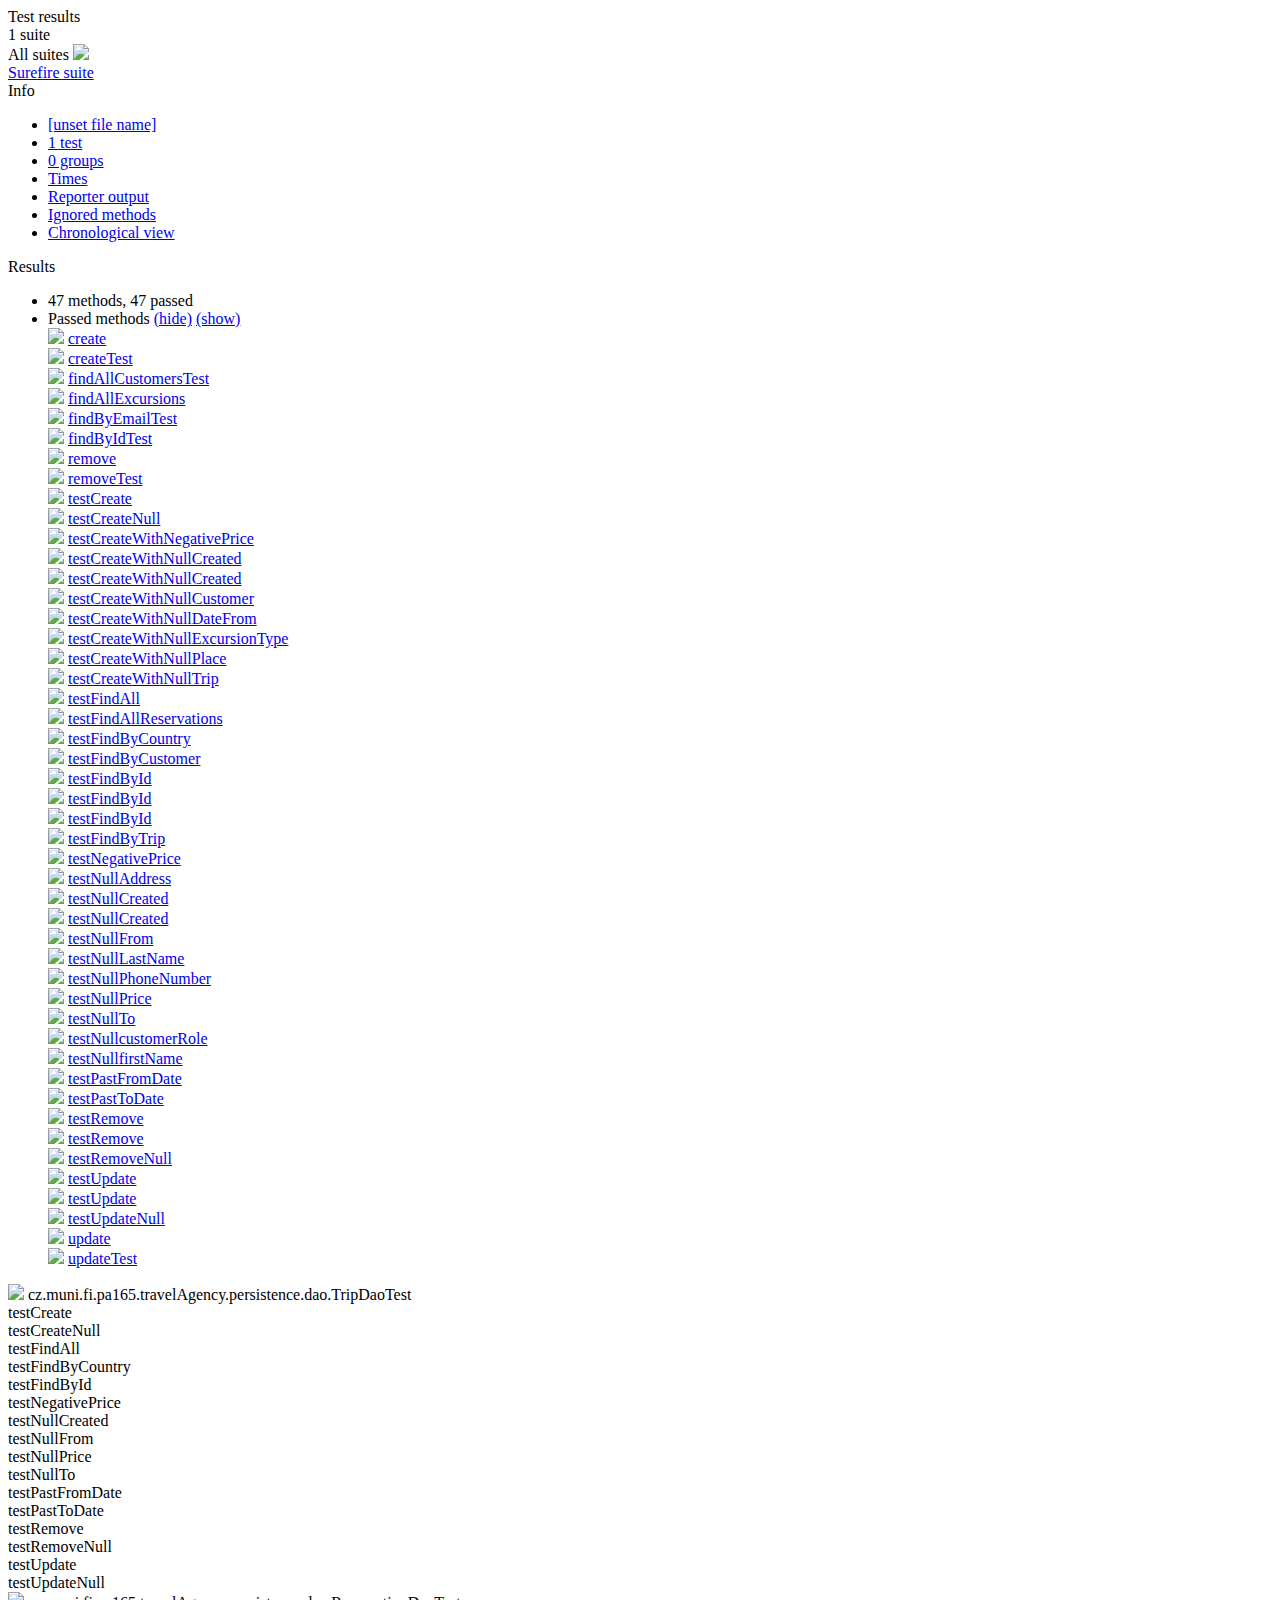
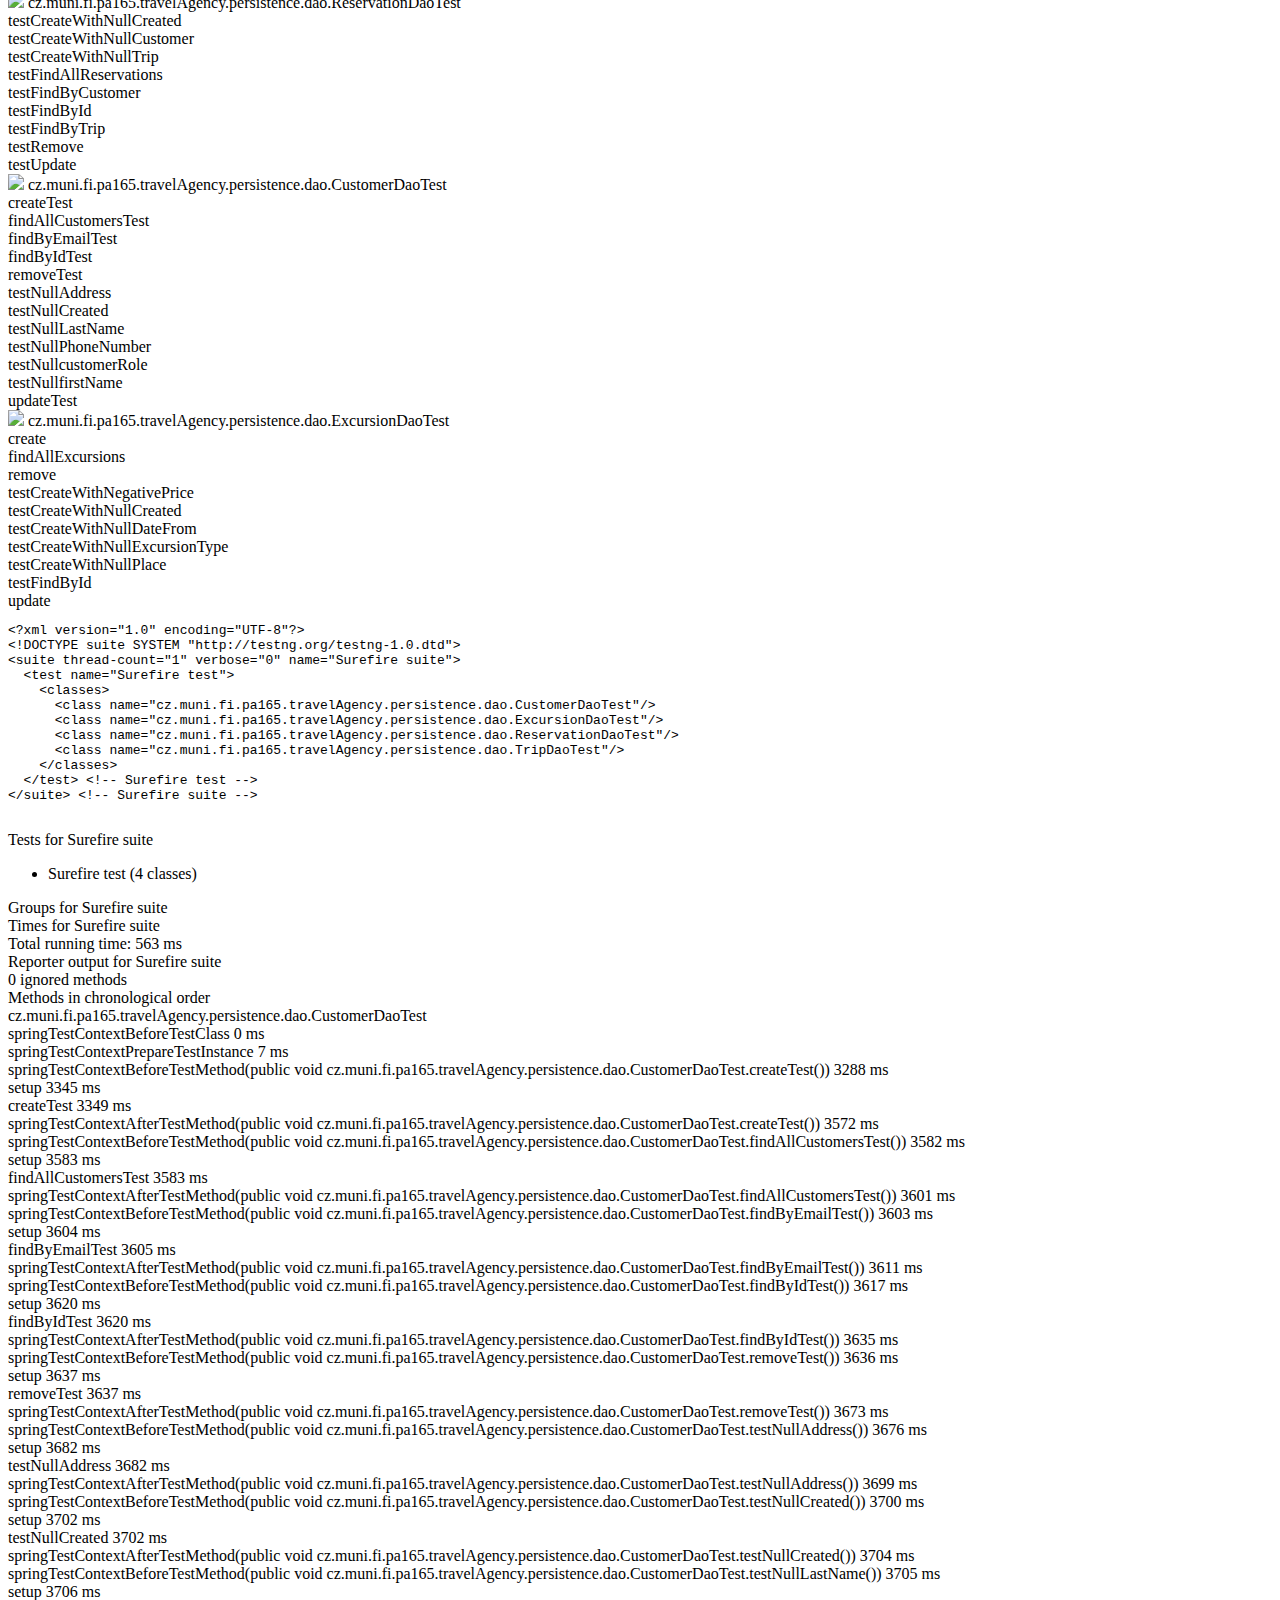
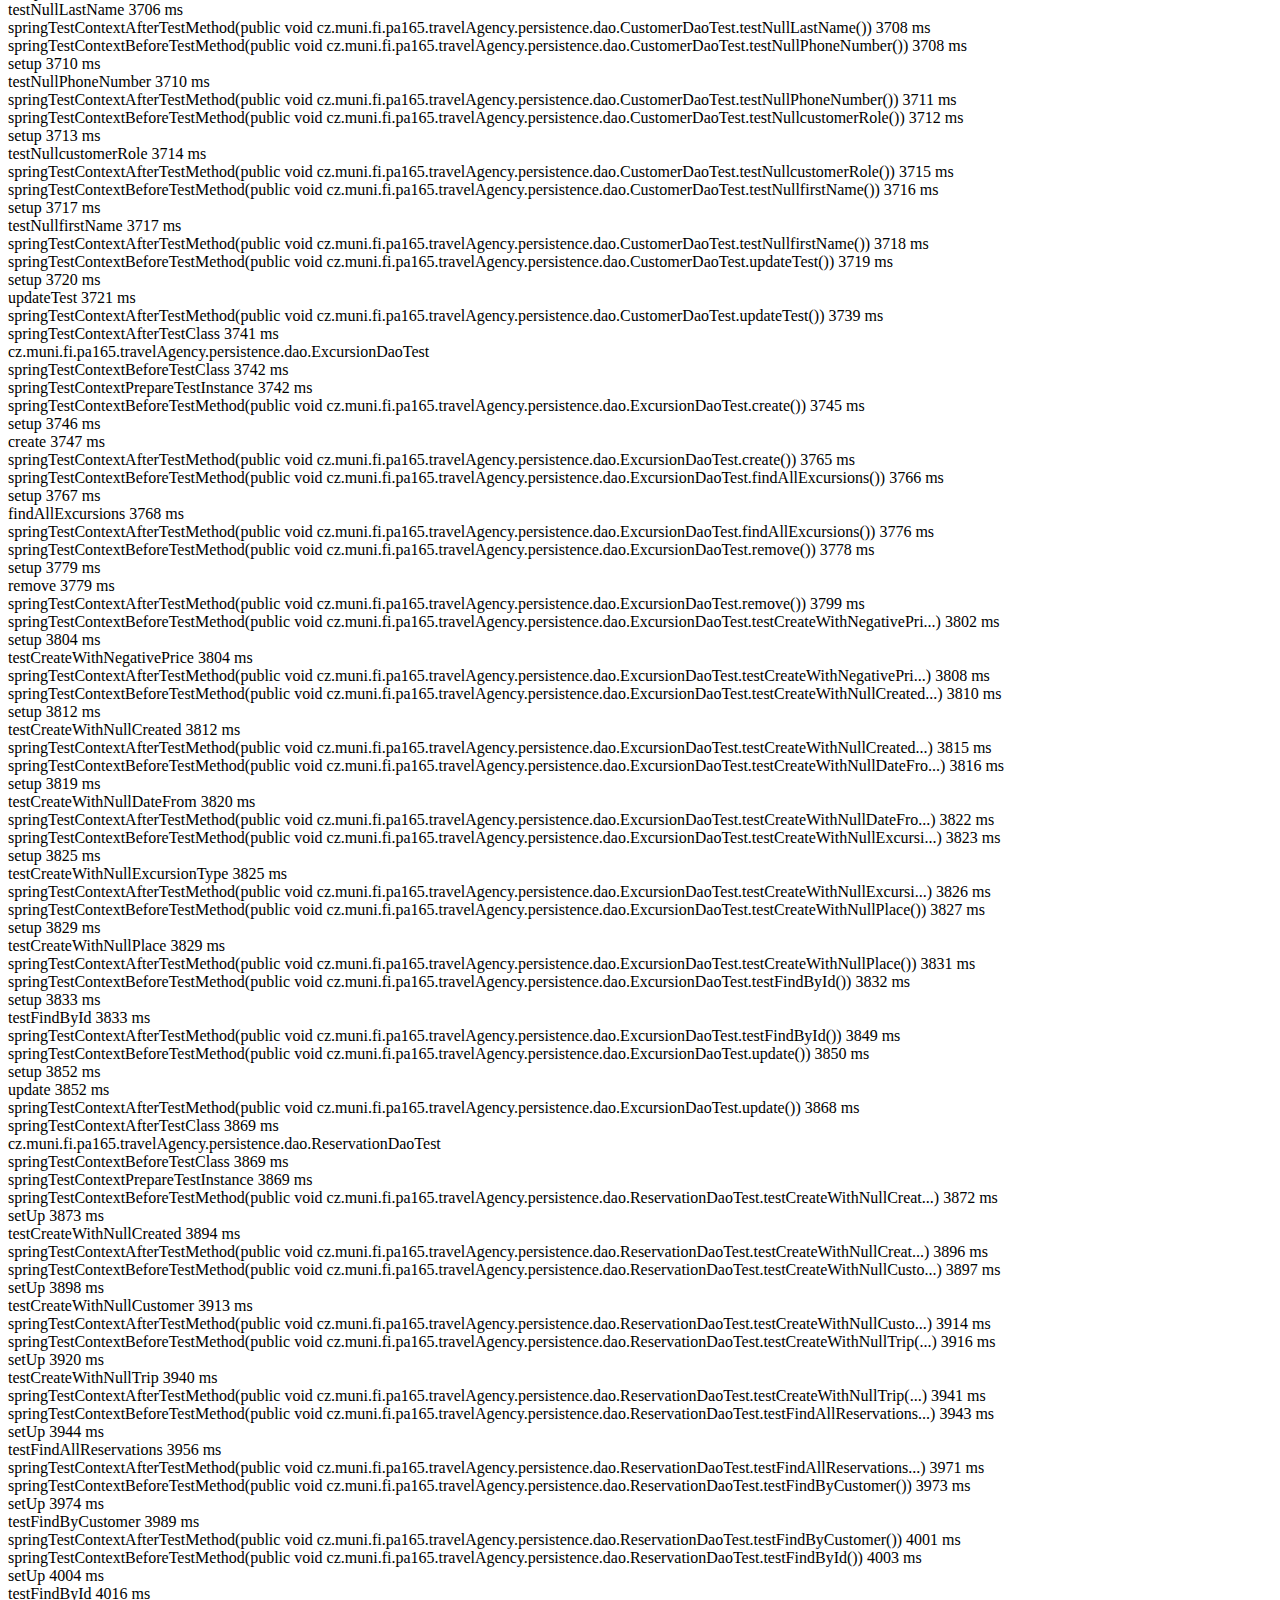
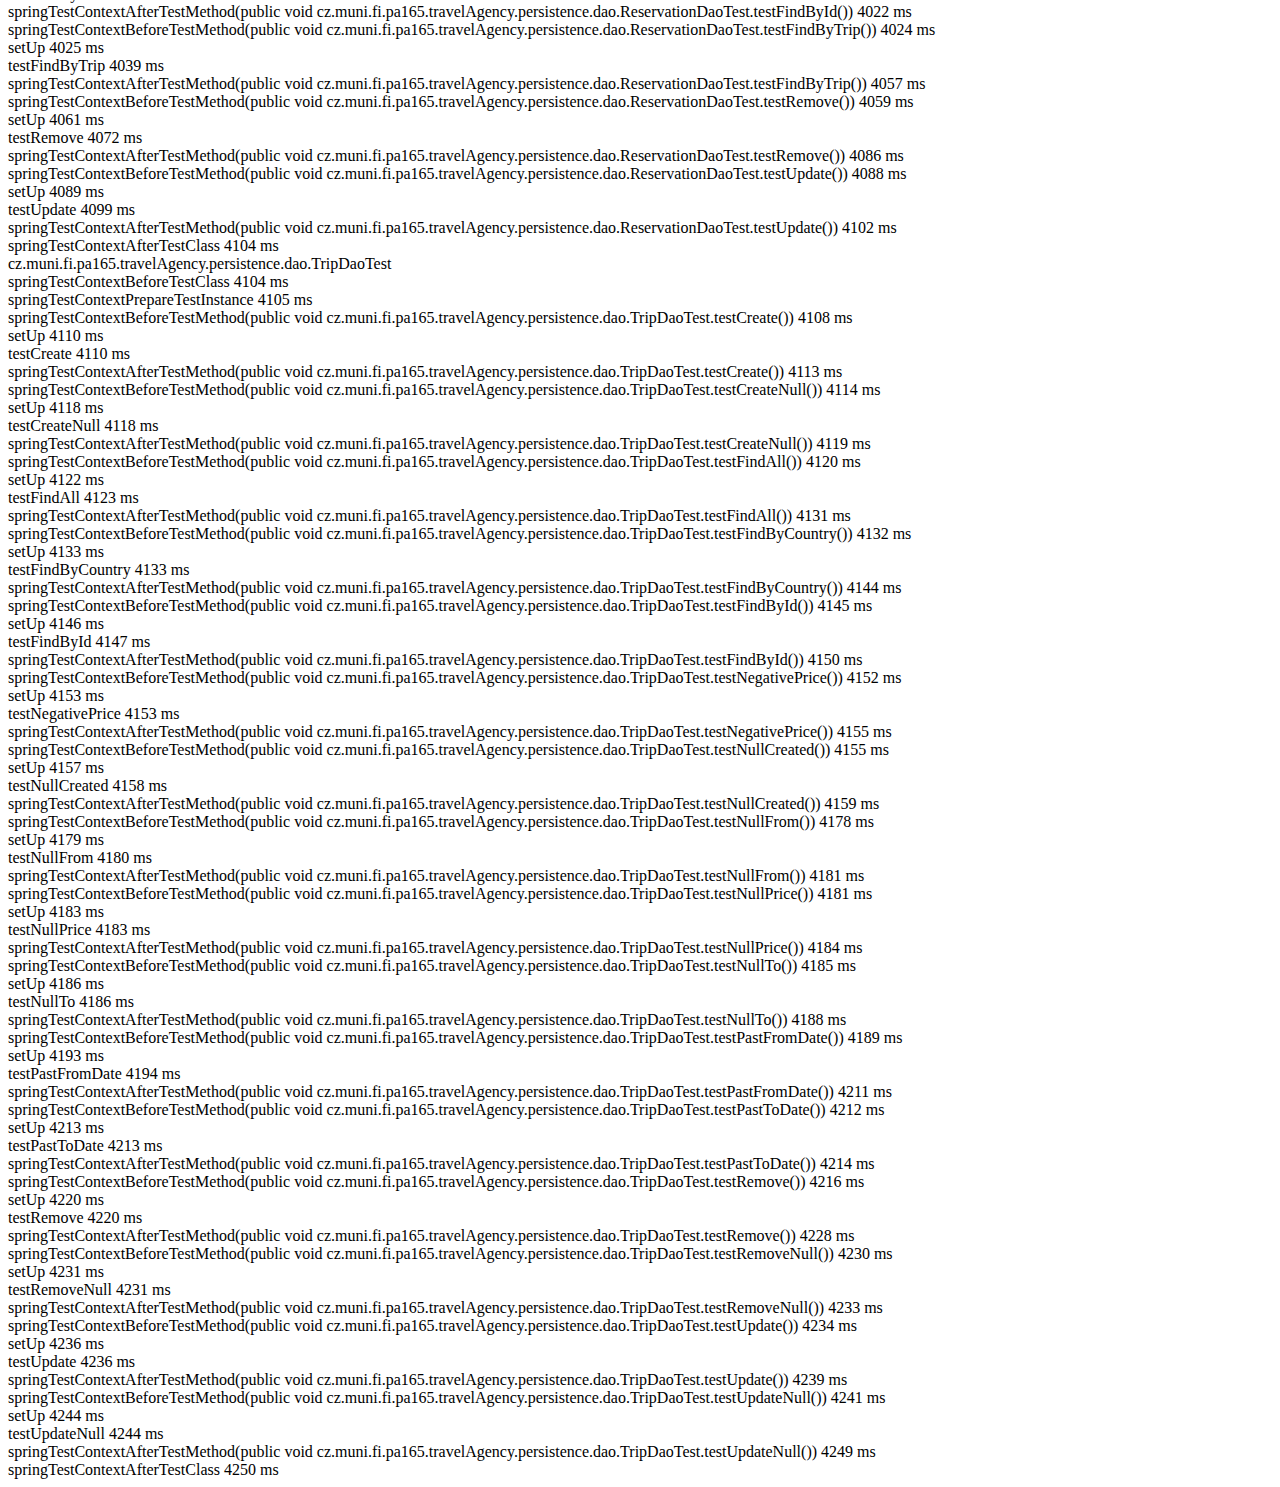
==== commit 9fef475c: "Updating from master" ====
--- a/TravelAgency-Persistence/target/surefire-reports/index.html
+++ b/TravelAgency-Persistence/target/surefire-reports/index.html
@@ -211,17 +211,17 @@
                       <br/>
                       <span>
                         <img width="3%" src="passed.png"/>
+                        <a href="#" class="method navigator-link" panel-name="suite-Surefire_suite" title="cz.muni.fi.pa165.travelAgency.persistence.dao.ReservationDaoTest" hash-for-method="testFindById">testFindById</a> <!-- method navigator-link -->
+                      </span>
+                      <br/>
+                      <span>
+                        <img width="3%" src="passed.png"/>
+                        <a href="#" class="method navigator-link" panel-name="suite-Surefire_suite" title="cz.muni.fi.pa165.travelAgency.persistence.dao.ExcursionDaoTest" hash-for-method="testFindById">testFindById</a> <!-- method navigator-link -->
+                      </span>
+                      <br/>
+                      <span>
+                        <img width="3%" src="passed.png"/>
                         <a href="#" class="method navigator-link" panel-name="suite-Surefire_suite" title="cz.muni.fi.pa165.travelAgency.persistence.dao.TripDaoTest" hash-for-method="testFindById">testFindById</a> <!-- method navigator-link -->
-                      </span>
-                      <br/>
-                      <span>
-                        <img width="3%" src="passed.png"/>
-                        <a href="#" class="method navigator-link" panel-name="suite-Surefire_suite" title="cz.muni.fi.pa165.travelAgency.persistence.dao.ReservationDaoTest" hash-for-method="testFindById">testFindById</a> <!-- method navigator-link -->
-                      </span>
-                      <br/>
-                      <span>
-                        <img width="3%" src="passed.png"/>
-                        <a href="#" class="method navigator-link" panel-name="suite-Surefire_suite" title="cz.muni.fi.pa165.travelAgency.persistence.dao.ExcursionDaoTest" hash-for-method="testFindById">testFindById</a> <!-- method navigator-link -->
                       </span>
                       <br/>
                       <span>
@@ -540,77 +540,91 @@
           <div class="suite-Surefire_suite-class-passed">
             <div class="main-panel-header rounded-window-top">
               <img src="passed.png"/>
-              <span class="class-name">cz.muni.fi.pa165.travelAgency.persistence.dao.ExcursionDaoTest</span>
+              <span class="class-name">cz.muni.fi.pa165.travelAgency.persistence.dao.CustomerDaoTest</span>
             </div> <!-- main-panel-header rounded-window-top -->
             <div class="main-panel-content rounded-window-bottom">
               <div class="method">
                 <div class="method-content">
-                  <a name="create">
-                  </a> <!-- create -->
-                  <span class="method-name">create</span>
-                </div> <!-- method-content -->
-              </div> <!-- method -->
-              <div class="method">
-                <div class="method-content">
-                  <a name="findAllExcursions">
-                  </a> <!-- findAllExcursions -->
-                  <span class="method-name">findAllExcursions</span>
-                </div> <!-- method-content -->
-              </div> <!-- method -->
-              <div class="method">
-                <div class="method-content">
-                  <a name="remove">
-                  </a> <!-- remove -->
-                  <span class="method-name">remove</span>
-                </div> <!-- method-content -->
-              </div> <!-- method -->
-              <div class="method">
-                <div class="method-content">
-                  <a name="testCreateWithNegativePrice">
-                  </a> <!-- testCreateWithNegativePrice -->
-                  <span class="method-name">testCreateWithNegativePrice</span>
-                </div> <!-- method-content -->
-              </div> <!-- method -->
-              <div class="method">
-                <div class="method-content">
-                  <a name="testCreateWithNullCreated">
-                  </a> <!-- testCreateWithNullCreated -->
-                  <span class="method-name">testCreateWithNullCreated</span>
-                </div> <!-- method-content -->
-              </div> <!-- method -->
-              <div class="method">
-                <div class="method-content">
-                  <a name="testCreateWithNullDateFrom">
-                  </a> <!-- testCreateWithNullDateFrom -->
-                  <span class="method-name">testCreateWithNullDateFrom</span>
-                </div> <!-- method-content -->
-              </div> <!-- method -->
-              <div class="method">
-                <div class="method-content">
-                  <a name="testCreateWithNullExcursionType">
-                  </a> <!-- testCreateWithNullExcursionType -->
-                  <span class="method-name">testCreateWithNullExcursionType</span>
-                </div> <!-- method-content -->
-              </div> <!-- method -->
-              <div class="method">
-                <div class="method-content">
-                  <a name="testCreateWithNullPlace">
-                  </a> <!-- testCreateWithNullPlace -->
-                  <span class="method-name">testCreateWithNullPlace</span>
-                </div> <!-- method-content -->
-              </div> <!-- method -->
-              <div class="method">
-                <div class="method-content">
-                  <a name="testFindById">
-                  </a> <!-- testFindById -->
-                  <span class="method-name">testFindById</span>
-                </div> <!-- method-content -->
-              </div> <!-- method -->
-              <div class="method">
-                <div class="method-content">
-                  <a name="update">
-                  </a> <!-- update -->
-                  <span class="method-name">update</span>
+                  <a name="createTest">
+                  </a> <!-- createTest -->
+                  <span class="method-name">createTest</span>
+                </div> <!-- method-content -->
+              </div> <!-- method -->
+              <div class="method">
+                <div class="method-content">
+                  <a name="findAllCustomersTest">
+                  </a> <!-- findAllCustomersTest -->
+                  <span class="method-name">findAllCustomersTest</span>
+                </div> <!-- method-content -->
+              </div> <!-- method -->
+              <div class="method">
+                <div class="method-content">
+                  <a name="findByEmailTest">
+                  </a> <!-- findByEmailTest -->
+                  <span class="method-name">findByEmailTest</span>
+                </div> <!-- method-content -->
+              </div> <!-- method -->
+              <div class="method">
+                <div class="method-content">
+                  <a name="findByIdTest">
+                  </a> <!-- findByIdTest -->
+                  <span class="method-name">findByIdTest</span>
+                </div> <!-- method-content -->
+              </div> <!-- method -->
+              <div class="method">
+                <div class="method-content">
+                  <a name="removeTest">
+                  </a> <!-- removeTest -->
+                  <span class="method-name">removeTest</span>
+                </div> <!-- method-content -->
+              </div> <!-- method -->
+              <div class="method">
+                <div class="method-content">
+                  <a name="testNullAddress">
+                  </a> <!-- testNullAddress -->
+                  <span class="method-name">testNullAddress</span>
+                </div> <!-- method-content -->
+              </div> <!-- method -->
+              <div class="method">
+                <div class="method-content">
+                  <a name="testNullCreated">
+                  </a> <!-- testNullCreated -->
+                  <span class="method-name">testNullCreated</span>
+                </div> <!-- method-content -->
+              </div> <!-- method -->
+              <div class="method">
+                <div class="method-content">
+                  <a name="testNullLastName">
+                  </a> <!-- testNullLastName -->
+                  <span class="method-name">testNullLastName</span>
+                </div> <!-- method-content -->
+              </div> <!-- method -->
+              <div class="method">
+                <div class="method-content">
+                  <a name="testNullPhoneNumber">
+                  </a> <!-- testNullPhoneNumber -->
+                  <span class="method-name">testNullPhoneNumber</span>
+                </div> <!-- method-content -->
+              </div> <!-- method -->
+              <div class="method">
+                <div class="method-content">
+                  <a name="testNullcustomerRole">
+                  </a> <!-- testNullcustomerRole -->
+                  <span class="method-name">testNullcustomerRole</span>
+                </div> <!-- method-content -->
+              </div> <!-- method -->
+              <div class="method">
+                <div class="method-content">
+                  <a name="testNullfirstName">
+                  </a> <!-- testNullfirstName -->
+                  <span class="method-name">testNullfirstName</span>
+                </div> <!-- method-content -->
+              </div> <!-- method -->
+              <div class="method">
+                <div class="method-content">
+                  <a name="updateTest">
+                  </a> <!-- updateTest -->
+                  <span class="method-name">updateTest</span>
                 </div> <!-- method-content -->
               </div> <!-- method -->
             </div> <!-- main-panel-content rounded-window-bottom -->
@@ -618,91 +632,77 @@
           <div class="suite-Surefire_suite-class-passed">
             <div class="main-panel-header rounded-window-top">
               <img src="passed.png"/>
-              <span class="class-name">cz.muni.fi.pa165.travelAgency.persistence.dao.CustomerDaoTest</span>
+              <span class="class-name">cz.muni.fi.pa165.travelAgency.persistence.dao.ExcursionDaoTest</span>
             </div> <!-- main-panel-header rounded-window-top -->
             <div class="main-panel-content rounded-window-bottom">
               <div class="method">
                 <div class="method-content">
-                  <a name="createTest">
-                  </a> <!-- createTest -->
-                  <span class="method-name">createTest</span>
-                </div> <!-- method-content -->
-              </div> <!-- method -->
-              <div class="method">
-                <div class="method-content">
-                  <a name="findAllCustomersTest">
-                  </a> <!-- findAllCustomersTest -->
-                  <span class="method-name">findAllCustomersTest</span>
-                </div> <!-- method-content -->
-              </div> <!-- method -->
-              <div class="method">
-                <div class="method-content">
-                  <a name="findByEmailTest">
-                  </a> <!-- findByEmailTest -->
-                  <span class="method-name">findByEmailTest</span>
-                </div> <!-- method-content -->
-              </div> <!-- method -->
-              <div class="method">
-                <div class="method-content">
-                  <a name="findByIdTest">
-                  </a> <!-- findByIdTest -->
-                  <span class="method-name">findByIdTest</span>
-                </div> <!-- method-content -->
-              </div> <!-- method -->
-              <div class="method">
-                <div class="method-content">
-                  <a name="removeTest">
-                  </a> <!-- removeTest -->
-                  <span class="method-name">removeTest</span>
-                </div> <!-- method-content -->
-              </div> <!-- method -->
-              <div class="method">
-                <div class="method-content">
-                  <a name="testNullAddress">
-                  </a> <!-- testNullAddress -->
-                  <span class="method-name">testNullAddress</span>
-                </div> <!-- method-content -->
-              </div> <!-- method -->
-              <div class="method">
-                <div class="method-content">
-                  <a name="testNullCreated">
-                  </a> <!-- testNullCreated -->
-                  <span class="method-name">testNullCreated</span>
-                </div> <!-- method-content -->
-              </div> <!-- method -->
-              <div class="method">
-                <div class="method-content">
-                  <a name="testNullLastName">
-                  </a> <!-- testNullLastName -->
-                  <span class="method-name">testNullLastName</span>
-                </div> <!-- method-content -->
-              </div> <!-- method -->
-              <div class="method">
-                <div class="method-content">
-                  <a name="testNullPhoneNumber">
-                  </a> <!-- testNullPhoneNumber -->
-                  <span class="method-name">testNullPhoneNumber</span>
-                </div> <!-- method-content -->
-              </div> <!-- method -->
-              <div class="method">
-                <div class="method-content">
-                  <a name="testNullcustomerRole">
-                  </a> <!-- testNullcustomerRole -->
-                  <span class="method-name">testNullcustomerRole</span>
-                </div> <!-- method-content -->
-              </div> <!-- method -->
-              <div class="method">
-                <div class="method-content">
-                  <a name="testNullfirstName">
-                  </a> <!-- testNullfirstName -->
-                  <span class="method-name">testNullfirstName</span>
-                </div> <!-- method-content -->
-              </div> <!-- method -->
-              <div class="method">
-                <div class="method-content">
-                  <a name="updateTest">
-                  </a> <!-- updateTest -->
-                  <span class="method-name">updateTest</span>
+                  <a name="create">
+                  </a> <!-- create -->
+                  <span class="method-name">create</span>
+                </div> <!-- method-content -->
+              </div> <!-- method -->
+              <div class="method">
+                <div class="method-content">
+                  <a name="findAllExcursions">
+                  </a> <!-- findAllExcursions -->
+                  <span class="method-name">findAllExcursions</span>
+                </div> <!-- method-content -->
+              </div> <!-- method -->
+              <div class="method">
+                <div class="method-content">
+                  <a name="remove">
+                  </a> <!-- remove -->
+                  <span class="method-name">remove</span>
+                </div> <!-- method-content -->
+              </div> <!-- method -->
+              <div class="method">
+                <div class="method-content">
+                  <a name="testCreateWithNegativePrice">
+                  </a> <!-- testCreateWithNegativePrice -->
+                  <span class="method-name">testCreateWithNegativePrice</span>
+                </div> <!-- method-content -->
+              </div> <!-- method -->
+              <div class="method">
+                <div class="method-content">
+                  <a name="testCreateWithNullCreated">
+                  </a> <!-- testCreateWithNullCreated -->
+                  <span class="method-name">testCreateWithNullCreated</span>
+                </div> <!-- method-content -->
+              </div> <!-- method -->
+              <div class="method">
+                <div class="method-content">
+                  <a name="testCreateWithNullDateFrom">
+                  </a> <!-- testCreateWithNullDateFrom -->
+                  <span class="method-name">testCreateWithNullDateFrom</span>
+                </div> <!-- method-content -->
+              </div> <!-- method -->
+              <div class="method">
+                <div class="method-content">
+                  <a name="testCreateWithNullExcursionType">
+                  </a> <!-- testCreateWithNullExcursionType -->
+                  <span class="method-name">testCreateWithNullExcursionType</span>
+                </div> <!-- method-content -->
+              </div> <!-- method -->
+              <div class="method">
+                <div class="method-content">
+                  <a name="testCreateWithNullPlace">
+                  </a> <!-- testCreateWithNullPlace -->
+                  <span class="method-name">testCreateWithNullPlace</span>
+                </div> <!-- method-content -->
+              </div> <!-- method -->
+              <div class="method">
+                <div class="method-content">
+                  <a name="testFindById">
+                  </a> <!-- testFindById -->
+                  <span class="method-name">testFindById</span>
+                </div> <!-- method-content -->
+              </div> <!-- method -->
+              <div class="method">
+                <div class="method-content">
+                  <a name="update">
+                  </a> <!-- update -->
+                  <span class="method-name">update</span>
                 </div> <!-- method-content -->
               </div> <!-- method -->
             </div> <!-- main-panel-content rounded-window-bottom -->
@@ -765,196 +765,196 @@
 data.setCell(0, 0, 0)
 data.setCell(0, 1, 'createTest')
 data.setCell(0, 2, 'cz.muni.fi.pa165.travelAgency.persistence.dao.CustomerDaoTest')
-data.setCell(0, 3, 244);
+data.setCell(0, 3, 223);
 data.setCell(1, 0, 1)
 data.setCell(1, 1, 'removeTest')
 data.setCell(1, 2, 'cz.muni.fi.pa165.travelAgency.persistence.dao.CustomerDaoTest')
-data.setCell(1, 3, 42);
+data.setCell(1, 3, 36);
 data.setCell(2, 0, 2)
-data.setCell(2, 1, 'testCreateWithNegativePrice')
+data.setCell(2, 1, 'remove')
 data.setCell(2, 2, 'cz.muni.fi.pa165.travelAgency.persistence.dao.ExcursionDaoTest')
-data.setCell(2, 3, 39);
+data.setCell(2, 3, 19);
 data.setCell(3, 0, 3)
-data.setCell(3, 1, 'remove')
-data.setCell(3, 2, 'cz.muni.fi.pa165.travelAgency.persistence.dao.ExcursionDaoTest')
-data.setCell(3, 3, 32);
+data.setCell(3, 1, 'updateTest')
+data.setCell(3, 2, 'cz.muni.fi.pa165.travelAgency.persistence.dao.CustomerDaoTest')
+data.setCell(3, 3, 18);
 data.setCell(4, 0, 4)
-data.setCell(4, 1, 'update')
-data.setCell(4, 2, 'cz.muni.fi.pa165.travelAgency.persistence.dao.ExcursionDaoTest')
-data.setCell(4, 3, 30);
+data.setCell(4, 1, 'findAllCustomersTest')
+data.setCell(4, 2, 'cz.muni.fi.pa165.travelAgency.persistence.dao.CustomerDaoTest')
+data.setCell(4, 3, 18);
 data.setCell(5, 0, 5)
-data.setCell(5, 1, 'create')
-data.setCell(5, 2, 'cz.muni.fi.pa165.travelAgency.persistence.dao.ExcursionDaoTest')
-data.setCell(5, 3, 30);
+data.setCell(5, 1, 'testFindByTrip')
+data.setCell(5, 2, 'cz.muni.fi.pa165.travelAgency.persistence.dao.ReservationDaoTest')
+data.setCell(5, 3, 18);
 data.setCell(6, 0, 6)
-data.setCell(6, 1, 'updateTest')
-data.setCell(6, 2, 'cz.muni.fi.pa165.travelAgency.persistence.dao.CustomerDaoTest')
-data.setCell(6, 3, 26);
+data.setCell(6, 1, 'testPastFromDate')
+data.setCell(6, 2, 'cz.muni.fi.pa165.travelAgency.persistence.dao.TripDaoTest')
+data.setCell(6, 3, 17);
 data.setCell(7, 0, 7)
-data.setCell(7, 1, 'findAllExcursions')
+data.setCell(7, 1, 'create')
 data.setCell(7, 2, 'cz.muni.fi.pa165.travelAgency.persistence.dao.ExcursionDaoTest')
-data.setCell(7, 3, 25);
+data.setCell(7, 3, 17);
 data.setCell(8, 0, 8)
-data.setCell(8, 1, 'testFindById')
-data.setCell(8, 2, 'cz.muni.fi.pa165.travelAgency.persistence.dao.ExcursionDaoTest')
-data.setCell(8, 3, 22);
+data.setCell(8, 1, 'testNullAddress')
+data.setCell(8, 2, 'cz.muni.fi.pa165.travelAgency.persistence.dao.CustomerDaoTest')
+data.setCell(8, 3, 17);
 data.setCell(9, 0, 9)
-data.setCell(9, 1, 'findAllCustomersTest')
-data.setCell(9, 2, 'cz.muni.fi.pa165.travelAgency.persistence.dao.CustomerDaoTest')
-data.setCell(9, 3, 21);
+data.setCell(9, 1, 'update')
+data.setCell(9, 2, 'cz.muni.fi.pa165.travelAgency.persistence.dao.ExcursionDaoTest')
+data.setCell(9, 3, 16);
 data.setCell(10, 0, 10)
-data.setCell(10, 1, 'findByIdTest')
-data.setCell(10, 2, 'cz.muni.fi.pa165.travelAgency.persistence.dao.CustomerDaoTest')
-data.setCell(10, 3, 18);
+data.setCell(10, 1, 'testFindById')
+data.setCell(10, 2, 'cz.muni.fi.pa165.travelAgency.persistence.dao.ExcursionDaoTest')
+data.setCell(10, 3, 16);
 data.setCell(11, 0, 11)
-data.setCell(11, 1, 'testNullAddress')
-data.setCell(11, 2, 'cz.muni.fi.pa165.travelAgency.persistence.dao.CustomerDaoTest')
-data.setCell(11, 3, 18);
+data.setCell(11, 1, 'testFindAllReservations')
+data.setCell(11, 2, 'cz.muni.fi.pa165.travelAgency.persistence.dao.ReservationDaoTest')
+data.setCell(11, 3, 15);
 data.setCell(12, 0, 12)
-data.setCell(12, 1, 'testFindByTrip')
-data.setCell(12, 2, 'cz.muni.fi.pa165.travelAgency.persistence.dao.ReservationDaoTest')
-data.setCell(12, 3, 17);
+data.setCell(12, 1, 'findByIdTest')
+data.setCell(12, 2, 'cz.muni.fi.pa165.travelAgency.persistence.dao.CustomerDaoTest')
+data.setCell(12, 3, 14);
 data.setCell(13, 0, 13)
-data.setCell(13, 1, 'testFindByCustomer')
+data.setCell(13, 1, 'testRemove')
 data.setCell(13, 2, 'cz.muni.fi.pa165.travelAgency.persistence.dao.ReservationDaoTest')
-data.setCell(13, 3, 16);
+data.setCell(13, 3, 13);
 data.setCell(14, 0, 14)
-data.setCell(14, 1, 'testFindAllReservations')
+data.setCell(14, 1, 'testFindByCustomer')
 data.setCell(14, 2, 'cz.muni.fi.pa165.travelAgency.persistence.dao.ReservationDaoTest')
-data.setCell(14, 3, 15);
+data.setCell(14, 3, 11);
 data.setCell(15, 0, 15)
-data.setCell(15, 1, 'testRemove')
-data.setCell(15, 2, 'cz.muni.fi.pa165.travelAgency.persistence.dao.ReservationDaoTest')
-data.setCell(15, 3, 14);
+data.setCell(15, 1, 'testFindByCountry')
+data.setCell(15, 2, 'cz.muni.fi.pa165.travelAgency.persistence.dao.TripDaoTest')
+data.setCell(15, 3, 11);
 data.setCell(16, 0, 16)
-data.setCell(16, 1, 'testFindAll')
-data.setCell(16, 2, 'cz.muni.fi.pa165.travelAgency.persistence.dao.TripDaoTest')
-data.setCell(16, 3, 12);
+data.setCell(16, 1, 'findAllExcursions')
+data.setCell(16, 2, 'cz.muni.fi.pa165.travelAgency.persistence.dao.ExcursionDaoTest')
+data.setCell(16, 3, 8);
 data.setCell(17, 0, 17)
-data.setCell(17, 1, 'testFindByCountry')
+data.setCell(17, 1, 'testFindAll')
 data.setCell(17, 2, 'cz.muni.fi.pa165.travelAgency.persistence.dao.TripDaoTest')
-data.setCell(17, 3, 12);
+data.setCell(17, 3, 8);
 data.setCell(18, 0, 18)
-data.setCell(18, 1, 'testFindById')
-data.setCell(18, 2, 'cz.muni.fi.pa165.travelAgency.persistence.dao.ReservationDaoTest')
+data.setCell(18, 1, 'testRemove')
+data.setCell(18, 2, 'cz.muni.fi.pa165.travelAgency.persistence.dao.TripDaoTest')
 data.setCell(18, 3, 8);
 data.setCell(19, 0, 19)
 data.setCell(19, 1, 'testFindById')
-data.setCell(19, 2, 'cz.muni.fi.pa165.travelAgency.persistence.dao.TripDaoTest')
+data.setCell(19, 2, 'cz.muni.fi.pa165.travelAgency.persistence.dao.ReservationDaoTest')
 data.setCell(19, 3, 6);
 data.setCell(20, 0, 20)
-data.setCell(20, 1, 'testCreateWithNullDateFrom')
-data.setCell(20, 2, 'cz.muni.fi.pa165.travelAgency.persistence.dao.ExcursionDaoTest')
+data.setCell(20, 1, 'findByEmailTest')
+data.setCell(20, 2, 'cz.muni.fi.pa165.travelAgency.persistence.dao.CustomerDaoTest')
 data.setCell(20, 3, 6);
 data.setCell(21, 0, 21)
-data.setCell(21, 1, 'testCreateWithNullExcursionType')
-data.setCell(21, 2, 'cz.muni.fi.pa165.travelAgency.persistence.dao.ExcursionDaoTest')
+data.setCell(21, 1, 'testUpdateNull')
+data.setCell(21, 2, 'cz.muni.fi.pa165.travelAgency.persistence.dao.TripDaoTest')
 data.setCell(21, 3, 5);
 data.setCell(22, 0, 22)
-data.setCell(22, 1, 'findByEmailTest')
-data.setCell(22, 2, 'cz.muni.fi.pa165.travelAgency.persistence.dao.CustomerDaoTest')
-data.setCell(22, 3, 5);
+data.setCell(22, 1, 'testCreateWithNegativePrice')
+data.setCell(22, 2, 'cz.muni.fi.pa165.travelAgency.persistence.dao.ExcursionDaoTest')
+data.setCell(22, 3, 4);
 data.setCell(23, 0, 23)
-data.setCell(23, 1, 'testCreateWithNullPlace')
-data.setCell(23, 2, 'cz.muni.fi.pa165.travelAgency.persistence.dao.ExcursionDaoTest')
-data.setCell(23, 3, 5);
+data.setCell(23, 1, 'testUpdate')
+data.setCell(23, 2, 'cz.muni.fi.pa165.travelAgency.persistence.dao.ReservationDaoTest')
+data.setCell(23, 3, 3);
 data.setCell(24, 0, 24)
-data.setCell(24, 1, 'testCreateWithNullCreated')
-data.setCell(24, 2, 'cz.muni.fi.pa165.travelAgency.persistence.dao.ExcursionDaoTest')
-data.setCell(24, 3, 5);
+data.setCell(24, 1, 'testUpdate')
+data.setCell(24, 2, 'cz.muni.fi.pa165.travelAgency.persistence.dao.TripDaoTest')
+data.setCell(24, 3, 3);
 data.setCell(25, 0, 25)
-data.setCell(25, 1, 'testRemove')
+data.setCell(25, 1, 'testFindById')
 data.setCell(25, 2, 'cz.muni.fi.pa165.travelAgency.persistence.dao.TripDaoTest')
-data.setCell(25, 3, 5);
+data.setCell(25, 3, 3);
 data.setCell(26, 0, 26)
-data.setCell(26, 1, 'testCreateWithNullTrip')
-data.setCell(26, 2, 'cz.muni.fi.pa165.travelAgency.persistence.dao.ReservationDaoTest')
-data.setCell(26, 3, 4);
+data.setCell(26, 1, 'testCreate')
+data.setCell(26, 2, 'cz.muni.fi.pa165.travelAgency.persistence.dao.TripDaoTest')
+data.setCell(26, 3, 3);
 data.setCell(27, 0, 27)
-data.setCell(27, 1, 'testCreateWithNullCreated')
-data.setCell(27, 2, 'cz.muni.fi.pa165.travelAgency.persistence.dao.ReservationDaoTest')
-data.setCell(27, 3, 3);
+data.setCell(27, 1, 'testCreateWithNullDateFrom')
+data.setCell(27, 2, 'cz.muni.fi.pa165.travelAgency.persistence.dao.ExcursionDaoTest')
+data.setCell(27, 3, 2);
 data.setCell(28, 0, 28)
-data.setCell(28, 1, 'testUpdate')
-data.setCell(28, 2, 'cz.muni.fi.pa165.travelAgency.persistence.dao.ReservationDaoTest')
-data.setCell(28, 3, 3);
+data.setCell(28, 1, 'testNullTo')
+data.setCell(28, 2, 'cz.muni.fi.pa165.travelAgency.persistence.dao.TripDaoTest')
+data.setCell(28, 3, 2);
 data.setCell(29, 0, 29)
-data.setCell(29, 1, 'testUpdate')
-data.setCell(29, 2, 'cz.muni.fi.pa165.travelAgency.persistence.dao.TripDaoTest')
-data.setCell(29, 3, 3);
+data.setCell(29, 1, 'testCreateWithNullPlace')
+data.setCell(29, 2, 'cz.muni.fi.pa165.travelAgency.persistence.dao.ExcursionDaoTest')
+data.setCell(29, 3, 2);
 data.setCell(30, 0, 30)
-data.setCell(30, 1, 'testRemoveNull')
-data.setCell(30, 2, 'cz.muni.fi.pa165.travelAgency.persistence.dao.TripDaoTest')
-data.setCell(30, 3, 3);
+data.setCell(30, 1, 'testCreateWithNullCreated')
+data.setCell(30, 2, 'cz.muni.fi.pa165.travelAgency.persistence.dao.ExcursionDaoTest')
+data.setCell(30, 3, 2);
 data.setCell(31, 0, 31)
-data.setCell(31, 1, 'testCreate')
+data.setCell(31, 1, 'testRemoveNull')
 data.setCell(31, 2, 'cz.muni.fi.pa165.travelAgency.persistence.dao.TripDaoTest')
-data.setCell(31, 3, 3);
+data.setCell(31, 3, 2);
 data.setCell(32, 0, 32)
-data.setCell(32, 1, 'testCreateWithNullCustomer')
-data.setCell(32, 2, 'cz.muni.fi.pa165.travelAgency.persistence.dao.ReservationDaoTest')
+data.setCell(32, 1, 'testNullLastName')
+data.setCell(32, 2, 'cz.muni.fi.pa165.travelAgency.persistence.dao.CustomerDaoTest')
 data.setCell(32, 3, 2);
 data.setCell(33, 0, 33)
-data.setCell(33, 1, 'testPastFromDate')
-data.setCell(33, 2, 'cz.muni.fi.pa165.travelAgency.persistence.dao.TripDaoTest')
+data.setCell(33, 1, 'testNullCreated')
+data.setCell(33, 2, 'cz.muni.fi.pa165.travelAgency.persistence.dao.CustomerDaoTest')
 data.setCell(33, 3, 2);
 data.setCell(34, 0, 34)
-data.setCell(34, 1, 'testNullcustomerRole')
-data.setCell(34, 2, 'cz.muni.fi.pa165.travelAgency.persistence.dao.CustomerDaoTest')
-data.setCell(34, 3, 2);
+data.setCell(34, 1, 'testCreateWithNullCustomer')
+data.setCell(34, 2, 'cz.muni.fi.pa165.travelAgency.persistence.dao.ReservationDaoTest')
+data.setCell(34, 3, 1);
 data.setCell(35, 0, 35)
-data.setCell(35, 1, 'testUpdateNull')
-data.setCell(35, 2, 'cz.muni.fi.pa165.travelAgency.persistence.dao.TripDaoTest')
-data.setCell(35, 3, 2);
+data.setCell(35, 1, 'testCreateWithNullCreated')
+data.setCell(35, 2, 'cz.muni.fi.pa165.travelAgency.persistence.dao.ReservationDaoTest')
+data.setCell(35, 3, 1);
 data.setCell(36, 0, 36)
-data.setCell(36, 1, 'testNullFrom')
-data.setCell(36, 2, 'cz.muni.fi.pa165.travelAgency.persistence.dao.TripDaoTest')
-data.setCell(36, 3, 2);
+data.setCell(36, 1, 'testNullPhoneNumber')
+data.setCell(36, 2, 'cz.muni.fi.pa165.travelAgency.persistence.dao.CustomerDaoTest')
+data.setCell(36, 3, 1);
 data.setCell(37, 0, 37)
-data.setCell(37, 1, 'testNegativePrice')
+data.setCell(37, 1, 'testNullPrice')
 data.setCell(37, 2, 'cz.muni.fi.pa165.travelAgency.persistence.dao.TripDaoTest')
-data.setCell(37, 3, 2);
+data.setCell(37, 3, 1);
 data.setCell(38, 0, 38)
-data.setCell(38, 1, 'testPastToDate')
-data.setCell(38, 2, 'cz.muni.fi.pa165.travelAgency.persistence.dao.TripDaoTest')
+data.setCell(38, 1, 'testNullfirstName')
+data.setCell(38, 2, 'cz.muni.fi.pa165.travelAgency.persistence.dao.CustomerDaoTest')
 data.setCell(38, 3, 1);
 data.setCell(39, 0, 39)
-data.setCell(39, 1, 'testNullPrice')
+data.setCell(39, 1, 'testNullFrom')
 data.setCell(39, 2, 'cz.muni.fi.pa165.travelAgency.persistence.dao.TripDaoTest')
 data.setCell(39, 3, 1);
 data.setCell(40, 0, 40)
-data.setCell(40, 1, 'testNullPhoneNumber')
-data.setCell(40, 2, 'cz.muni.fi.pa165.travelAgency.persistence.dao.CustomerDaoTest')
+data.setCell(40, 1, 'testCreateNull')
+data.setCell(40, 2, 'cz.muni.fi.pa165.travelAgency.persistence.dao.TripDaoTest')
 data.setCell(40, 3, 1);
 data.setCell(41, 0, 41)
-data.setCell(41, 1, 'testNullCreated')
+data.setCell(41, 1, 'testNullcustomerRole')
 data.setCell(41, 2, 'cz.muni.fi.pa165.travelAgency.persistence.dao.CustomerDaoTest')
 data.setCell(41, 3, 1);
 data.setCell(42, 0, 42)
-data.setCell(42, 1, 'testNullLastName')
-data.setCell(42, 2, 'cz.muni.fi.pa165.travelAgency.persistence.dao.CustomerDaoTest')
+data.setCell(42, 1, 'testCreateWithNullExcursionType')
+data.setCell(42, 2, 'cz.muni.fi.pa165.travelAgency.persistence.dao.ExcursionDaoTest')
 data.setCell(42, 3, 1);
 data.setCell(43, 0, 43)
-data.setCell(43, 1, 'testNullCreated')
-data.setCell(43, 2, 'cz.muni.fi.pa165.travelAgency.persistence.dao.TripDaoTest')
+data.setCell(43, 1, 'testCreateWithNullTrip')
+data.setCell(43, 2, 'cz.muni.fi.pa165.travelAgency.persistence.dao.ReservationDaoTest')
 data.setCell(43, 3, 1);
 data.setCell(44, 0, 44)
-data.setCell(44, 1, 'testNullTo')
+data.setCell(44, 1, 'testNullCreated')
 data.setCell(44, 2, 'cz.muni.fi.pa165.travelAgency.persistence.dao.TripDaoTest')
 data.setCell(44, 3, 1);
 data.setCell(45, 0, 45)
-data.setCell(45, 1, 'testNullfirstName')
-data.setCell(45, 2, 'cz.muni.fi.pa165.travelAgency.persistence.dao.CustomerDaoTest')
+data.setCell(45, 1, 'testNegativePrice')
+data.setCell(45, 2, 'cz.muni.fi.pa165.travelAgency.persistence.dao.TripDaoTest')
 data.setCell(45, 3, 1);
 data.setCell(46, 0, 46)
-data.setCell(46, 1, 'testCreateNull')
+data.setCell(46, 1, 'testPastToDate')
 data.setCell(46, 2, 'cz.muni.fi.pa165.travelAgency.persistence.dao.TripDaoTest')
-data.setCell(46, 3, 0);
+data.setCell(46, 3, 1);
 window.suiteTableData['Surefire_suite']= { tableData: data, tableDiv: 'times-div-Surefire_suite'}
 return data;
 }
               </script>
-              <span class="suite-total-time">Total running time: 717 ms</span>
+              <span class="suite-total-time">Total running time: 563 ms</span>
               <div id="times-div-Surefire_suite">
               </div> <!-- times-div-Surefire_suite -->
             </div> <!-- times-div -->
@@ -987,306 +987,306 @@
               </div> <!-- configuration-class before -->
               <div class="configuration-class before">
                 <span class="method-name">springTestContextPrepareTestInstance</span>
-                <span class="method-start">8 ms</span>
+                <span class="method-start">7 ms</span>
               </div> <!-- configuration-class before -->
               <div class="configuration-method before">
                 <span class="method-name">springTestContextBeforeTestMethod(public void cz.muni.fi.pa165.travelAgency.persistence.dao.CustomerDaoTest.createTest())</span>
-                <span class="method-start">3065 ms</span>
-              </div> <!-- configuration-method before -->
-              <div class="configuration-method before">
-                <span class="method-name">setup</span>
-                <span class="method-start">3195 ms</span>
+                <span class="method-start">3288 ms</span>
+              </div> <!-- configuration-method before -->
+              <div class="configuration-method before">
+                <span class="method-name">setup</span>
+                <span class="method-start">3345 ms</span>
               </div> <!-- configuration-method before -->
               <div class="test-method">
                 <span class="method-name">createTest</span>
-                <span class="method-start">3203 ms</span>
+                <span class="method-start">3349 ms</span>
               </div> <!-- test-method -->
               <div class="configuration-method after">
                 <span class="method-name">springTestContextAfterTestMethod(public void cz.muni.fi.pa165.travelAgency.persistence.dao.CustomerDaoTest.createTest())</span>
-                <span class="method-start">3448 ms</span>
+                <span class="method-start">3572 ms</span>
               </div> <!-- configuration-method after -->
               <div class="configuration-method before">
                 <span class="method-name">springTestContextBeforeTestMethod(public void cz.muni.fi.pa165.travelAgency.persistence.dao.CustomerDaoTest.findAllCustomersTest())</span>
-                <span class="method-start">3456 ms</span>
-              </div> <!-- configuration-method before -->
-              <div class="configuration-method before">
-                <span class="method-name">setup</span>
-                <span class="method-start">3457 ms</span>
+                <span class="method-start">3582 ms</span>
+              </div> <!-- configuration-method before -->
+              <div class="configuration-method before">
+                <span class="method-name">setup</span>
+                <span class="method-start">3583 ms</span>
               </div> <!-- configuration-method before -->
               <div class="test-method">
                 <span class="method-name">findAllCustomersTest</span>
-                <span class="method-start">3458 ms</span>
+                <span class="method-start">3583 ms</span>
               </div> <!-- test-method -->
               <div class="configuration-method after">
                 <span class="method-name">springTestContextAfterTestMethod(public void cz.muni.fi.pa165.travelAgency.persistence.dao.CustomerDaoTest.findAllCustomersTest())</span>
-                <span class="method-start">3479 ms</span>
+                <span class="method-start">3601 ms</span>
               </div> <!-- configuration-method after -->
               <div class="configuration-method before">
                 <span class="method-name">springTestContextBeforeTestMethod(public void cz.muni.fi.pa165.travelAgency.persistence.dao.CustomerDaoTest.findByEmailTest())</span>
-                <span class="method-start">3482 ms</span>
+                <span class="method-start">3603 ms</span>
+              </div> <!-- configuration-method before -->
+              <div class="configuration-method before">
+                <span class="method-name">setup</span>
+                <span class="method-start">3604 ms</span>
               </div> <!-- configuration-method before -->
               <div class="test-method">
                 <span class="method-name">findByEmailTest</span>
-                <span class="method-start">3484 ms</span>
-              </div> <!-- test-method -->
-              <div class="configuration-method before">
-                <span class="method-name">setup</span>
-                <span class="method-start">3484 ms</span>
-              </div> <!-- configuration-method before -->
+                <span class="method-start">3605 ms</span>
+              </div> <!-- test-method -->
               <div class="configuration-method after">
                 <span class="method-name">springTestContextAfterTestMethod(public void cz.muni.fi.pa165.travelAgency.persistence.dao.CustomerDaoTest.findByEmailTest())</span>
-                <span class="method-start">3489 ms</span>
+                <span class="method-start">3611 ms</span>
               </div> <!-- configuration-method after -->
               <div class="configuration-method before">
                 <span class="method-name">springTestContextBeforeTestMethod(public void cz.muni.fi.pa165.travelAgency.persistence.dao.CustomerDaoTest.findByIdTest())</span>
-                <span class="method-start">3492 ms</span>
+                <span class="method-start">3617 ms</span>
+              </div> <!-- configuration-method before -->
+              <div class="configuration-method before">
+                <span class="method-name">setup</span>
+                <span class="method-start">3620 ms</span>
               </div> <!-- configuration-method before -->
               <div class="test-method">
                 <span class="method-name">findByIdTest</span>
-                <span class="method-start">3495 ms</span>
-              </div> <!-- test-method -->
-              <div class="configuration-method before">
-                <span class="method-name">setup</span>
-                <span class="method-start">3495 ms</span>
-              </div> <!-- configuration-method before -->
+                <span class="method-start">3620 ms</span>
+              </div> <!-- test-method -->
               <div class="configuration-method after">
                 <span class="method-name">springTestContextAfterTestMethod(public void cz.muni.fi.pa165.travelAgency.persistence.dao.CustomerDaoTest.findByIdTest())</span>
-                <span class="method-start">3513 ms</span>
+                <span class="method-start">3635 ms</span>
               </div> <!-- configuration-method after -->
               <div class="configuration-method before">
                 <span class="method-name">springTestContextBeforeTestMethod(public void cz.muni.fi.pa165.travelAgency.persistence.dao.CustomerDaoTest.removeTest())</span>
-                <span class="method-start">3516 ms</span>
-              </div> <!-- configuration-method before -->
-              <div class="configuration-method before">
-                <span class="method-name">setup</span>
-                <span class="method-start">3518 ms</span>
+                <span class="method-start">3636 ms</span>
+              </div> <!-- configuration-method before -->
+              <div class="configuration-method before">
+                <span class="method-name">setup</span>
+                <span class="method-start">3637 ms</span>
               </div> <!-- configuration-method before -->
               <div class="test-method">
                 <span class="method-name">removeTest</span>
-                <span class="method-start">3519 ms</span>
+                <span class="method-start">3637 ms</span>
               </div> <!-- test-method -->
               <div class="configuration-method after">
                 <span class="method-name">springTestContextAfterTestMethod(public void cz.muni.fi.pa165.travelAgency.persistence.dao.CustomerDaoTest.removeTest())</span>
-                <span class="method-start">3562 ms</span>
+                <span class="method-start">3673 ms</span>
               </div> <!-- configuration-method after -->
               <div class="configuration-method before">
                 <span class="method-name">springTestContextBeforeTestMethod(public void cz.muni.fi.pa165.travelAgency.persistence.dao.CustomerDaoTest.testNullAddress())</span>
-                <span class="method-start">3566 ms</span>
-              </div> <!-- configuration-method before -->
-              <div class="configuration-method before">
-                <span class="method-name">setup</span>
-                <span class="method-start">3569 ms</span>
+                <span class="method-start">3676 ms</span>
+              </div> <!-- configuration-method before -->
+              <div class="configuration-method before">
+                <span class="method-name">setup</span>
+                <span class="method-start">3682 ms</span>
               </div> <!-- configuration-method before -->
               <div class="test-method">
                 <span class="method-name">testNullAddress</span>
-                <span class="method-start">3569 ms</span>
+                <span class="method-start">3682 ms</span>
               </div> <!-- test-method -->
               <div class="configuration-method after">
                 <span class="method-name">springTestContextAfterTestMethod(public void cz.muni.fi.pa165.travelAgency.persistence.dao.CustomerDaoTest.testNullAddress())</span>
-                <span class="method-start">3587 ms</span>
+                <span class="method-start">3699 ms</span>
               </div> <!-- configuration-method after -->
               <div class="configuration-method before">
                 <span class="method-name">springTestContextBeforeTestMethod(public void cz.muni.fi.pa165.travelAgency.persistence.dao.CustomerDaoTest.testNullCreated())</span>
-                <span class="method-start">3589 ms</span>
-              </div> <!-- configuration-method before -->
-              <div class="configuration-method before">
-                <span class="method-name">setup</span>
-                <span class="method-start">3592 ms</span>
+                <span class="method-start">3700 ms</span>
+              </div> <!-- configuration-method before -->
+              <div class="configuration-method before">
+                <span class="method-name">setup</span>
+                <span class="method-start">3702 ms</span>
               </div> <!-- configuration-method before -->
               <div class="test-method">
                 <span class="method-name">testNullCreated</span>
-                <span class="method-start">3593 ms</span>
+                <span class="method-start">3702 ms</span>
               </div> <!-- test-method -->
               <div class="configuration-method after">
                 <span class="method-name">springTestContextAfterTestMethod(public void cz.muni.fi.pa165.travelAgency.persistence.dao.CustomerDaoTest.testNullCreated())</span>
-                <span class="method-start">3594 ms</span>
+                <span class="method-start">3704 ms</span>
               </div> <!-- configuration-method after -->
               <div class="configuration-method before">
                 <span class="method-name">springTestContextBeforeTestMethod(public void cz.muni.fi.pa165.travelAgency.persistence.dao.CustomerDaoTest.testNullLastName())</span>
-                <span class="method-start">3595 ms</span>
-              </div> <!-- configuration-method before -->
-              <div class="configuration-method before">
-                <span class="method-name">setup</span>
-                <span class="method-start">3597 ms</span>
+                <span class="method-start">3705 ms</span>
+              </div> <!-- configuration-method before -->
+              <div class="configuration-method before">
+                <span class="method-name">setup</span>
+                <span class="method-start">3706 ms</span>
               </div> <!-- configuration-method before -->
               <div class="test-method">
                 <span class="method-name">testNullLastName</span>
-                <span class="method-start">3598 ms</span>
+                <span class="method-start">3706 ms</span>
               </div> <!-- test-method -->
               <div class="configuration-method after">
                 <span class="method-name">springTestContextAfterTestMethod(public void cz.muni.fi.pa165.travelAgency.persistence.dao.CustomerDaoTest.testNullLastName())</span>
-                <span class="method-start">3599 ms</span>
+                <span class="method-start">3708 ms</span>
               </div> <!-- configuration-method after -->
               <div class="configuration-method before">
                 <span class="method-name">springTestContextBeforeTestMethod(public void cz.muni.fi.pa165.travelAgency.persistence.dao.CustomerDaoTest.testNullPhoneNumber())</span>
-                <span class="method-start">3600 ms</span>
-              </div> <!-- configuration-method before -->
-              <div class="configuration-method before">
-                <span class="method-name">setup</span>
-                <span class="method-start">3602 ms</span>
+                <span class="method-start">3708 ms</span>
+              </div> <!-- configuration-method before -->
+              <div class="configuration-method before">
+                <span class="method-name">setup</span>
+                <span class="method-start">3710 ms</span>
               </div> <!-- configuration-method before -->
               <div class="test-method">
                 <span class="method-name">testNullPhoneNumber</span>
-                <span class="method-start">3603 ms</span>
+                <span class="method-start">3710 ms</span>
               </div> <!-- test-method -->
               <div class="configuration-method after">
                 <span class="method-name">springTestContextAfterTestMethod(public void cz.muni.fi.pa165.travelAgency.persistence.dao.CustomerDaoTest.testNullPhoneNumber())</span>
-                <span class="method-start">3604 ms</span>
+                <span class="method-start">3711 ms</span>
               </div> <!-- configuration-method after -->
               <div class="configuration-method before">
                 <span class="method-name">springTestContextBeforeTestMethod(public void cz.muni.fi.pa165.travelAgency.persistence.dao.CustomerDaoTest.testNullcustomerRole())</span>
-                <span class="method-start">3605 ms</span>
-              </div> <!-- configuration-method before -->
-              <div class="configuration-method before">
-                <span class="method-name">setup</span>
-                <span class="method-start">3607 ms</span>
+                <span class="method-start">3712 ms</span>
+              </div> <!-- configuration-method before -->
+              <div class="configuration-method before">
+                <span class="method-name">setup</span>
+                <span class="method-start">3713 ms</span>
               </div> <!-- configuration-method before -->
               <div class="test-method">
                 <span class="method-name">testNullcustomerRole</span>
-                <span class="method-start">3607 ms</span>
+                <span class="method-start">3714 ms</span>
               </div> <!-- test-method -->
               <div class="configuration-method after">
                 <span class="method-name">springTestContextAfterTestMethod(public void cz.muni.fi.pa165.travelAgency.persistence.dao.CustomerDaoTest.testNullcustomerRole())</span>
-                <span class="method-start">3609 ms</span>
+                <span class="method-start">3715 ms</span>
               </div> <!-- configuration-method after -->
               <div class="configuration-method before">
                 <span class="method-name">springTestContextBeforeTestMethod(public void cz.muni.fi.pa165.travelAgency.persistence.dao.CustomerDaoTest.testNullfirstName())</span>
-                <span class="method-start">3610 ms</span>
-              </div> <!-- configuration-method before -->
-              <div class="configuration-method before">
-                <span class="method-name">setup</span>
-                <span class="method-start">3611 ms</span>
+                <span class="method-start">3716 ms</span>
+              </div> <!-- configuration-method before -->
+              <div class="configuration-method before">
+                <span class="method-name">setup</span>
+                <span class="method-start">3717 ms</span>
               </div> <!-- configuration-method before -->
               <div class="test-method">
                 <span class="method-name">testNullfirstName</span>
-                <span class="method-start">3612 ms</span>
+                <span class="method-start">3717 ms</span>
               </div> <!-- test-method -->
               <div class="configuration-method after">
                 <span class="method-name">springTestContextAfterTestMethod(public void cz.muni.fi.pa165.travelAgency.persistence.dao.CustomerDaoTest.testNullfirstName())</span>
-                <span class="method-start">3613 ms</span>
+                <span class="method-start">3718 ms</span>
               </div> <!-- configuration-method after -->
               <div class="configuration-method before">
                 <span class="method-name">springTestContextBeforeTestMethod(public void cz.muni.fi.pa165.travelAgency.persistence.dao.CustomerDaoTest.updateTest())</span>
-                <span class="method-start">3614 ms</span>
-              </div> <!-- configuration-method before -->
-              <div class="configuration-method before">
-                <span class="method-name">setup</span>
-                <span class="method-start">3616 ms</span>
+                <span class="method-start">3719 ms</span>
+              </div> <!-- configuration-method before -->
+              <div class="configuration-method before">
+                <span class="method-name">setup</span>
+                <span class="method-start">3720 ms</span>
               </div> <!-- configuration-method before -->
               <div class="test-method">
                 <span class="method-name">updateTest</span>
-                <span class="method-start">3616 ms</span>
+                <span class="method-start">3721 ms</span>
               </div> <!-- test-method -->
               <div class="configuration-method after">
                 <span class="method-name">springTestContextAfterTestMethod(public void cz.muni.fi.pa165.travelAgency.persistence.dao.CustomerDaoTest.updateTest())</span>
-                <span class="method-start">3642 ms</span>
+                <span class="method-start">3739 ms</span>
               </div> <!-- configuration-method after -->
               <div class="configuration-class after">
                 <span class="method-name">springTestContextAfterTestClass</span>
-                <span class="method-start">3645 ms</span>
+                <span class="method-start">3741 ms</span>
               </div> <!-- configuration-class after -->
             </div> <!-- chronological-class -->
             <div class="chronological-class">
               <div class="chronological-class-name">cz.muni.fi.pa165.travelAgency.persistence.dao.ExcursionDaoTest</div> <!-- chronological-class-name -->
               <div class="configuration-class before">
                 <span class="method-name">springTestContextBeforeTestClass</span>
-                <span class="method-start">3647 ms</span>
+                <span class="method-start">3742 ms</span>
               </div> <!-- configuration-class before -->
               <div class="configuration-class before">
                 <span class="method-name">springTestContextPrepareTestInstance</span>
-                <span class="method-start">3647 ms</span>
+                <span class="method-start">3742 ms</span>
               </div> <!-- configuration-class before -->
               <div class="configuration-method before">
                 <span class="method-name">springTestContextBeforeTestMethod(public void cz.muni.fi.pa165.travelAgency.persistence.dao.ExcursionDaoTest.create())</span>
-                <span class="method-start">3652 ms</span>
-              </div> <!-- configuration-method before -->
-              <div class="configuration-method before">
-                <span class="method-name">setup</span>
-                <span class="method-start">3654 ms</span>
+                <span class="method-start">3745 ms</span>
+              </div> <!-- configuration-method before -->
+              <div class="configuration-method before">
+                <span class="method-name">setup</span>
+                <span class="method-start">3746 ms</span>
               </div> <!-- configuration-method before -->
               <div class="test-method">
                 <span class="method-name">create</span>
-                <span class="method-start">3655 ms</span>
+                <span class="method-start">3747 ms</span>
               </div> <!-- test-method -->
               <div class="configuration-method after">
                 <span class="method-name">springTestContextAfterTestMethod(public void cz.muni.fi.pa165.travelAgency.persistence.dao.ExcursionDaoTest.create())</span>
-                <span class="method-start">3685 ms</span>
+                <span class="method-start">3765 ms</span>
               </div> <!-- configuration-method after -->
               <div class="configuration-method before">
                 <span class="method-name">springTestContextBeforeTestMethod(public void cz.muni.fi.pa165.travelAgency.persistence.dao.ExcursionDaoTest.findAllExcursions())</span>
-                <span class="method-start">3687 ms</span>
+                <span class="method-start">3766 ms</span>
+              </div> <!-- configuration-method before -->
+              <div class="configuration-method before">
+                <span class="method-name">setup</span>
+                <span class="method-start">3767 ms</span>
               </div> <!-- configuration-method before -->
               <div class="test-method">
                 <span class="method-name">findAllExcursions</span>
-                <span class="method-start">3689 ms</span>
-              </div> <!-- test-method -->
-              <div class="configuration-method before">
-                <span class="method-name">setup</span>
-                <span class="method-start">3689 ms</span>
-              </div> <!-- configuration-method before -->
+                <span class="method-start">3768 ms</span>
+              </div> <!-- test-method -->
               <div class="configuration-method after">
                 <span class="method-name">springTestContextAfterTestMethod(public void cz.muni.fi.pa165.travelAgency.persistence.dao.ExcursionDaoTest.findAllExcursions())</span>
-                <span class="method-start">3715 ms</span>
+                <span class="method-start">3776 ms</span>
               </div> <!-- configuration-method after -->
               <div class="configuration-method before">
                 <span class="method-name">springTestContextBeforeTestMethod(public void cz.muni.fi.pa165.travelAgency.persistence.dao.ExcursionDaoTest.remove())</span>
-                <span class="method-start">3717 ms</span>
+                <span class="method-start">3778 ms</span>
+              </div> <!-- configuration-method before -->
+              <div class="configuration-method before">
+                <span class="method-name">setup</span>
+                <span class="method-start">3779 ms</span>
               </div> <!-- configuration-method before -->
               <div class="test-method">
                 <span class="method-name">remove</span>
-                <span class="method-start">3720 ms</span>
-              </div> <!-- test-method -->
-              <div class="configuration-method before">
-                <span class="method-name">setup</span>
-                <span class="method-start">3720 ms</span>
-              </div> <!-- configuration-method before -->
+                <span class="method-start">3779 ms</span>
+              </div> <!-- test-method -->
               <div class="configuration-method after">
                 <span class="method-name">springTestContextAfterTestMethod(public void cz.muni.fi.pa165.travelAgency.persistence.dao.ExcursionDaoTest.remove())</span>
-                <span class="method-start">3752 ms</span>
+                <span class="method-start">3799 ms</span>
               </div> <!-- configuration-method after -->
               <div class="configuration-method before">
                 <span class="method-name">springTestContextBeforeTestMethod(public void cz.muni.fi.pa165.travelAgency.persistence.dao.ExcursionDaoTest.testCreateWithNegativePri...)</span>
-                <span class="method-start">3756 ms</span>
-              </div> <!-- configuration-method before -->
-              <div class="configuration-method before">
-                <span class="method-name">setup</span>
-                <span class="method-start">3759 ms</span>
+                <span class="method-start">3802 ms</span>
+              </div> <!-- configuration-method before -->
+              <div class="configuration-method before">
+                <span class="method-name">setup</span>
+                <span class="method-start">3804 ms</span>
               </div> <!-- configuration-method before -->
               <div class="test-method">
                 <span class="method-name">testCreateWithNegativePrice</span>
-                <span class="method-start">3760 ms</span>
+                <span class="method-start">3804 ms</span>
               </div> <!-- test-method -->
               <div class="configuration-method after">
                 <span class="method-name">springTestContextAfterTestMethod(public void cz.muni.fi.pa165.travelAgency.persistence.dao.ExcursionDaoTest.testCreateWithNegativePri...)</span>
-                <span class="method-start">3800 ms</span>
+                <span class="method-start">3808 ms</span>
               </div> <!-- configuration-method after -->
               <div class="configuration-method before">
                 <span class="method-name">springTestContextBeforeTestMethod(public void cz.muni.fi.pa165.travelAgency.persistence.dao.ExcursionDaoTest.testCreateWithNullCreated...)</span>
-                <span class="method-start">3802 ms</span>
-              </div> <!-- configuration-method before -->
-              <div class="configuration-method before">
-                <span class="method-name">setup</span>
-                <span class="method-start">3805 ms</span>
+                <span class="method-start">3810 ms</span>
+              </div> <!-- configuration-method before -->
+              <div class="configuration-method before">
+                <span class="method-name">setup</span>
+                <span class="method-start">3812 ms</span>
               </div> <!-- configuration-method before -->
               <div class="test-method">
                 <span class="method-name">testCreateWithNullCreated</span>
-                <span class="method-start">3805 ms</span>
+                <span class="method-start">3812 ms</span>
               </div> <!-- test-method -->
               <div class="configuration-method after">
                 <span class="method-name">springTestContextAfterTestMethod(public void cz.muni.fi.pa165.travelAgency.persistence.dao.ExcursionDaoTest.testCreateWithNullCreated...)</span>
-                <span class="method-start">3810 ms</span>
+                <span class="method-start">3815 ms</span>
               </div> <!-- configuration-method after -->
               <div class="configuration-method before">
                 <span class="method-name">springTestContextBeforeTestMethod(public void cz.muni.fi.pa165.travelAgency.persistence.dao.ExcursionDaoTest.testCreateWithNullDateFro...)</span>
-                <span class="method-start">3812 ms</span>
-              </div> <!-- configuration-method before -->
-              <div class="configuration-method before">
-                <span class="method-name">setup</span>
-                <span class="method-start">3815 ms</span>
+                <span class="method-start">3816 ms</span>
+              </div> <!-- configuration-method before -->
+              <div class="configuration-method before">
+                <span class="method-name">setup</span>
+                <span class="method-start">3819 ms</span>
               </div> <!-- configuration-method before -->
               <div class="test-method">
                 <span class="method-name">testCreateWithNullDateFrom</span>
-                <span class="method-start">3815 ms</span>
+                <span class="method-start">3820 ms</span>
               </div> <!-- test-method -->
               <div class="configuration-method after">
                 <span class="method-name">springTestContextAfterTestMethod(public void cz.muni.fi.pa165.travelAgency.persistence.dao.ExcursionDaoTest.testCreateWithNullDateFro...)</span>
@@ -1294,501 +1294,501 @@
               </div> <!-- configuration-method after -->
               <div class="configuration-method before">
                 <span class="method-name">springTestContextBeforeTestMethod(public void cz.muni.fi.pa165.travelAgency.persistence.dao.ExcursionDaoTest.testCreateWithNullExcursi...)</span>
-                <span class="method-start">3824 ms</span>
-              </div> <!-- configuration-method before -->
-              <div class="configuration-method before">
-                <span class="method-name">setup</span>
+                <span class="method-start">3823 ms</span>
+              </div> <!-- configuration-method before -->
+              <div class="configuration-method before">
+                <span class="method-name">setup</span>
+                <span class="method-start">3825 ms</span>
+              </div> <!-- configuration-method before -->
+              <div class="test-method">
+                <span class="method-name">testCreateWithNullExcursionType</span>
+                <span class="method-start">3825 ms</span>
+              </div> <!-- test-method -->
+              <div class="configuration-method after">
+                <span class="method-name">springTestContextAfterTestMethod(public void cz.muni.fi.pa165.travelAgency.persistence.dao.ExcursionDaoTest.testCreateWithNullExcursi...)</span>
                 <span class="method-start">3826 ms</span>
-              </div> <!-- configuration-method before -->
-              <div class="test-method">
-                <span class="method-name">testCreateWithNullExcursionType</span>
-                <span class="method-start">3826 ms</span>
-              </div> <!-- test-method -->
-              <div class="configuration-method after">
-                <span class="method-name">springTestContextAfterTestMethod(public void cz.muni.fi.pa165.travelAgency.persistence.dao.ExcursionDaoTest.testCreateWithNullExcursi...)</span>
+              </div> <!-- configuration-method after -->
+              <div class="configuration-method before">
+                <span class="method-name">springTestContextBeforeTestMethod(public void cz.muni.fi.pa165.travelAgency.persistence.dao.ExcursionDaoTest.testCreateWithNullPlace())</span>
+                <span class="method-start">3827 ms</span>
+              </div> <!-- configuration-method before -->
+              <div class="configuration-method before">
+                <span class="method-name">setup</span>
+                <span class="method-start">3829 ms</span>
+              </div> <!-- configuration-method before -->
+              <div class="test-method">
+                <span class="method-name">testCreateWithNullPlace</span>
+                <span class="method-start">3829 ms</span>
+              </div> <!-- test-method -->
+              <div class="configuration-method after">
+                <span class="method-name">springTestContextAfterTestMethod(public void cz.muni.fi.pa165.travelAgency.persistence.dao.ExcursionDaoTest.testCreateWithNullPlace())</span>
                 <span class="method-start">3831 ms</span>
               </div> <!-- configuration-method after -->
               <div class="configuration-method before">
-                <span class="method-name">springTestContextBeforeTestMethod(public void cz.muni.fi.pa165.travelAgency.persistence.dao.ExcursionDaoTest.testCreateWithNullPlace())</span>
+                <span class="method-name">springTestContextBeforeTestMethod(public void cz.muni.fi.pa165.travelAgency.persistence.dao.ExcursionDaoTest.testFindById())</span>
+                <span class="method-start">3832 ms</span>
+              </div> <!-- configuration-method before -->
+              <div class="configuration-method before">
+                <span class="method-name">setup</span>
                 <span class="method-start">3833 ms</span>
               </div> <!-- configuration-method before -->
-              <div class="configuration-method before">
-                <span class="method-name">setup</span>
-                <span class="method-start">3835 ms</span>
-              </div> <!-- configuration-method before -->
-              <div class="test-method">
-                <span class="method-name">testCreateWithNullPlace</span>
-                <span class="method-start">3836 ms</span>
-              </div> <!-- test-method -->
-              <div class="configuration-method after">
-                <span class="method-name">springTestContextAfterTestMethod(public void cz.muni.fi.pa165.travelAgency.persistence.dao.ExcursionDaoTest.testCreateWithNullPlace())</span>
-                <span class="method-start">3842 ms</span>
-              </div> <!-- configuration-method after -->
-              <div class="configuration-method before">
-                <span class="method-name">springTestContextBeforeTestMethod(public void cz.muni.fi.pa165.travelAgency.persistence.dao.ExcursionDaoTest.testFindById())</span>
-                <span class="method-start">3844 ms</span>
-              </div> <!-- configuration-method before -->
-              <div class="configuration-method before">
-                <span class="method-name">setup</span>
-                <span class="method-start">3846 ms</span>
-              </div> <!-- configuration-method before -->
               <div class="test-method">
                 <span class="method-name">testFindById</span>
-                <span class="method-start">3846 ms</span>
+                <span class="method-start">3833 ms</span>
               </div> <!-- test-method -->
               <div class="configuration-method after">
                 <span class="method-name">springTestContextAfterTestMethod(public void cz.muni.fi.pa165.travelAgency.persistence.dao.ExcursionDaoTest.testFindById())</span>
-                <span class="method-start">3869 ms</span>
+                <span class="method-start">3849 ms</span>
               </div> <!-- configuration-method after -->
               <div class="configuration-method before">
                 <span class="method-name">springTestContextBeforeTestMethod(public void cz.muni.fi.pa165.travelAgency.persistence.dao.ExcursionDaoTest.update())</span>
-                <span class="method-start">3871 ms</span>
-              </div> <!-- configuration-method before -->
-              <div class="configuration-method before">
-                <span class="method-name">setup</span>
-                <span class="method-start">3874 ms</span>
+                <span class="method-start">3850 ms</span>
+              </div> <!-- configuration-method before -->
+              <div class="configuration-method before">
+                <span class="method-name">setup</span>
+                <span class="method-start">3852 ms</span>
               </div> <!-- configuration-method before -->
               <div class="test-method">
                 <span class="method-name">update</span>
-                <span class="method-start">3874 ms</span>
+                <span class="method-start">3852 ms</span>
               </div> <!-- test-method -->
               <div class="configuration-method after">
                 <span class="method-name">springTestContextAfterTestMethod(public void cz.muni.fi.pa165.travelAgency.persistence.dao.ExcursionDaoTest.update())</span>
-                <span class="method-start">3904 ms</span>
+                <span class="method-start">3868 ms</span>
               </div> <!-- configuration-method after -->
               <div class="configuration-class after">
                 <span class="method-name">springTestContextAfterTestClass</span>
-                <span class="method-start">3907 ms</span>
+                <span class="method-start">3869 ms</span>
               </div> <!-- configuration-class after -->
             </div> <!-- chronological-class -->
             <div class="chronological-class">
               <div class="chronological-class-name">cz.muni.fi.pa165.travelAgency.persistence.dao.ReservationDaoTest</div> <!-- chronological-class-name -->
               <div class="configuration-class before">
                 <span class="method-name">springTestContextBeforeTestClass</span>
-                <span class="method-start">3908 ms</span>
+                <span class="method-start">3869 ms</span>
               </div> <!-- configuration-class before -->
               <div class="configuration-class before">
                 <span class="method-name">springTestContextPrepareTestInstance</span>
-                <span class="method-start">3908 ms</span>
+                <span class="method-start">3869 ms</span>
               </div> <!-- configuration-class before -->
               <div class="configuration-method before">
                 <span class="method-name">springTestContextBeforeTestMethod(public void cz.muni.fi.pa165.travelAgency.persistence.dao.ReservationDaoTest.testCreateWithNullCreat...)</span>
+                <span class="method-start">3872 ms</span>
+              </div> <!-- configuration-method before -->
+              <div class="configuration-method before">
+                <span class="method-name">setUp</span>
+                <span class="method-start">3873 ms</span>
+              </div> <!-- configuration-method before -->
+              <div class="test-method">
+                <span class="method-name">testCreateWithNullCreated</span>
+                <span class="method-start">3894 ms</span>
+              </div> <!-- test-method -->
+              <div class="configuration-method after">
+                <span class="method-name">springTestContextAfterTestMethod(public void cz.muni.fi.pa165.travelAgency.persistence.dao.ReservationDaoTest.testCreateWithNullCreat...)</span>
+                <span class="method-start">3896 ms</span>
+              </div> <!-- configuration-method after -->
+              <div class="configuration-method before">
+                <span class="method-name">springTestContextBeforeTestMethod(public void cz.muni.fi.pa165.travelAgency.persistence.dao.ReservationDaoTest.testCreateWithNullCusto...)</span>
+                <span class="method-start">3897 ms</span>
+              </div> <!-- configuration-method before -->
+              <div class="configuration-method before">
+                <span class="method-name">setUp</span>
+                <span class="method-start">3898 ms</span>
+              </div> <!-- configuration-method before -->
+              <div class="test-method">
+                <span class="method-name">testCreateWithNullCustomer</span>
                 <span class="method-start">3913 ms</span>
-              </div> <!-- configuration-method before -->
-              <div class="configuration-method before">
-                <span class="method-name">setUp</span>
+              </div> <!-- test-method -->
+              <div class="configuration-method after">
+                <span class="method-name">springTestContextAfterTestMethod(public void cz.muni.fi.pa165.travelAgency.persistence.dao.ReservationDaoTest.testCreateWithNullCusto...)</span>
+                <span class="method-start">3914 ms</span>
+              </div> <!-- configuration-method after -->
+              <div class="configuration-method before">
+                <span class="method-name">springTestContextBeforeTestMethod(public void cz.muni.fi.pa165.travelAgency.persistence.dao.ReservationDaoTest.testCreateWithNullTrip(...)</span>
                 <span class="method-start">3916 ms</span>
               </div> <!-- configuration-method before -->
-              <div class="test-method">
-                <span class="method-name">testCreateWithNullCreated</span>
-                <span class="method-start">3938 ms</span>
-              </div> <!-- test-method -->
-              <div class="configuration-method after">
-                <span class="method-name">springTestContextAfterTestMethod(public void cz.muni.fi.pa165.travelAgency.persistence.dao.ReservationDaoTest.testCreateWithNullCreat...)</span>
+              <div class="configuration-method before">
+                <span class="method-name">setUp</span>
+                <span class="method-start">3920 ms</span>
+              </div> <!-- configuration-method before -->
+              <div class="test-method">
+                <span class="method-name">testCreateWithNullTrip</span>
+                <span class="method-start">3940 ms</span>
+              </div> <!-- test-method -->
+              <div class="configuration-method after">
+                <span class="method-name">springTestContextAfterTestMethod(public void cz.muni.fi.pa165.travelAgency.persistence.dao.ReservationDaoTest.testCreateWithNullTrip(...)</span>
                 <span class="method-start">3941 ms</span>
               </div> <!-- configuration-method after -->
               <div class="configuration-method before">
-                <span class="method-name">springTestContextBeforeTestMethod(public void cz.muni.fi.pa165.travelAgency.persistence.dao.ReservationDaoTest.testCreateWithNullCusto...)</span>
+                <span class="method-name">springTestContextBeforeTestMethod(public void cz.muni.fi.pa165.travelAgency.persistence.dao.ReservationDaoTest.testFindAllReservations...)</span>
+                <span class="method-start">3943 ms</span>
+              </div> <!-- configuration-method before -->
+              <div class="configuration-method before">
+                <span class="method-name">setUp</span>
                 <span class="method-start">3944 ms</span>
               </div> <!-- configuration-method before -->
-              <div class="configuration-method before">
-                <span class="method-name">setUp</span>
-                <span class="method-start">3946 ms</span>
-              </div> <!-- configuration-method before -->
-              <div class="test-method">
-                <span class="method-name">testCreateWithNullCustomer</span>
-                <span class="method-start">3967 ms</span>
-              </div> <!-- test-method -->
-              <div class="configuration-method after">
-                <span class="method-name">springTestContextAfterTestMethod(public void cz.muni.fi.pa165.travelAgency.persistence.dao.ReservationDaoTest.testCreateWithNullCusto...)</span>
-                <span class="method-start">3969 ms</span>
-              </div> <!-- configuration-method after -->
-              <div class="configuration-method before">
-                <span class="method-name">springTestContextBeforeTestMethod(public void cz.muni.fi.pa165.travelAgency.persistence.dao.ReservationDaoTest.testCreateWithNullTrip(...)</span>
-                <span class="method-start">3972 ms</span>
-              </div> <!-- configuration-method before -->
-              <div class="configuration-method before">
-                <span class="method-name">setUp</span>
-                <span class="method-start">3975 ms</span>
-              </div> <!-- configuration-method before -->
-              <div class="test-method">
-                <span class="method-name">testCreateWithNullTrip</span>
-                <span class="method-start">3996 ms</span>
-              </div> <!-- test-method -->
-              <div class="configuration-method after">
-                <span class="method-name">springTestContextAfterTestMethod(public void cz.muni.fi.pa165.travelAgency.persistence.dao.ReservationDaoTest.testCreateWithNullTrip(...)</span>
+              <div class="test-method">
+                <span class="method-name">testFindAllReservations</span>
+                <span class="method-start">3956 ms</span>
+              </div> <!-- test-method -->
+              <div class="configuration-method after">
+                <span class="method-name">springTestContextAfterTestMethod(public void cz.muni.fi.pa165.travelAgency.persistence.dao.ReservationDaoTest.testFindAllReservations...)</span>
+                <span class="method-start">3971 ms</span>
+              </div> <!-- configuration-method after -->
+              <div class="configuration-method before">
+                <span class="method-name">springTestContextBeforeTestMethod(public void cz.muni.fi.pa165.travelAgency.persistence.dao.ReservationDaoTest.testFindByCustomer())</span>
+                <span class="method-start">3973 ms</span>
+              </div> <!-- configuration-method before -->
+              <div class="configuration-method before">
+                <span class="method-name">setUp</span>
+                <span class="method-start">3974 ms</span>
+              </div> <!-- configuration-method before -->
+              <div class="test-method">
+                <span class="method-name">testFindByCustomer</span>
+                <span class="method-start">3989 ms</span>
+              </div> <!-- test-method -->
+              <div class="configuration-method after">
+                <span class="method-name">springTestContextAfterTestMethod(public void cz.muni.fi.pa165.travelAgency.persistence.dao.ReservationDaoTest.testFindByCustomer())</span>
                 <span class="method-start">4001 ms</span>
               </div> <!-- configuration-method after -->
               <div class="configuration-method before">
-                <span class="method-name">springTestContextBeforeTestMethod(public void cz.muni.fi.pa165.travelAgency.persistence.dao.ReservationDaoTest.testFindAllReservations...)</span>
-                <span class="method-start">4005 ms</span>
-              </div> <!-- configuration-method before -->
-              <div class="configuration-method before">
-                <span class="method-name">setUp</span>
-                <span class="method-start">4007 ms</span>
-              </div> <!-- configuration-method before -->
-              <div class="test-method">
-                <span class="method-name">testFindAllReservations</span>
-                <span class="method-start">4026 ms</span>
-              </div> <!-- test-method -->
-              <div class="configuration-method after">
-                <span class="method-name">springTestContextAfterTestMethod(public void cz.muni.fi.pa165.travelAgency.persistence.dao.ReservationDaoTest.testFindAllReservations...)</span>
-                <span class="method-start">4041 ms</span>
-              </div> <!-- configuration-method after -->
-              <div class="configuration-method before">
-                <span class="method-name">springTestContextBeforeTestMethod(public void cz.muni.fi.pa165.travelAgency.persistence.dao.ReservationDaoTest.testFindByCustomer())</span>
-                <span class="method-start">4044 ms</span>
-              </div> <!-- configuration-method before -->
-              <div class="configuration-method before">
-                <span class="method-name">setUp</span>
-                <span class="method-start">4045 ms</span>
-              </div> <!-- configuration-method before -->
-              <div class="test-method">
-                <span class="method-name">testFindByCustomer</span>
-                <span class="method-start">4063 ms</span>
-              </div> <!-- test-method -->
-              <div class="configuration-method after">
-                <span class="method-name">springTestContextAfterTestMethod(public void cz.muni.fi.pa165.travelAgency.persistence.dao.ReservationDaoTest.testFindByCustomer())</span>
-                <span class="method-start">4080 ms</span>
-              </div> <!-- configuration-method after -->
-              <div class="configuration-method before">
                 <span class="method-name">springTestContextBeforeTestMethod(public void cz.muni.fi.pa165.travelAgency.persistence.dao.ReservationDaoTest.testFindById())</span>
-                <span class="method-start">4082 ms</span>
-              </div> <!-- configuration-method before -->
-              <div class="configuration-method before">
-                <span class="method-name">setUp</span>
-                <span class="method-start">4083 ms</span>
+                <span class="method-start">4003 ms</span>
+              </div> <!-- configuration-method before -->
+              <div class="configuration-method before">
+                <span class="method-name">setUp</span>
+                <span class="method-start">4004 ms</span>
               </div> <!-- configuration-method before -->
               <div class="test-method">
                 <span class="method-name">testFindById</span>
+                <span class="method-start">4016 ms</span>
+              </div> <!-- test-method -->
+              <div class="configuration-method after">
+                <span class="method-name">springTestContextAfterTestMethod(public void cz.muni.fi.pa165.travelAgency.persistence.dao.ReservationDaoTest.testFindById())</span>
+                <span class="method-start">4022 ms</span>
+              </div> <!-- configuration-method after -->
+              <div class="configuration-method before">
+                <span class="method-name">springTestContextBeforeTestMethod(public void cz.muni.fi.pa165.travelAgency.persistence.dao.ReservationDaoTest.testFindByTrip())</span>
+                <span class="method-start">4024 ms</span>
+              </div> <!-- configuration-method before -->
+              <div class="configuration-method before">
+                <span class="method-name">setUp</span>
+                <span class="method-start">4025 ms</span>
+              </div> <!-- configuration-method before -->
+              <div class="test-method">
+                <span class="method-name">testFindByTrip</span>
+                <span class="method-start">4039 ms</span>
+              </div> <!-- test-method -->
+              <div class="configuration-method after">
+                <span class="method-name">springTestContextAfterTestMethod(public void cz.muni.fi.pa165.travelAgency.persistence.dao.ReservationDaoTest.testFindByTrip())</span>
+                <span class="method-start">4057 ms</span>
+              </div> <!-- configuration-method after -->
+              <div class="configuration-method before">
+                <span class="method-name">springTestContextBeforeTestMethod(public void cz.muni.fi.pa165.travelAgency.persistence.dao.ReservationDaoTest.testRemove())</span>
+                <span class="method-start">4059 ms</span>
+              </div> <!-- configuration-method before -->
+              <div class="configuration-method before">
+                <span class="method-name">setUp</span>
+                <span class="method-start">4061 ms</span>
+              </div> <!-- configuration-method before -->
+              <div class="test-method">
+                <span class="method-name">testRemove</span>
+                <span class="method-start">4072 ms</span>
+              </div> <!-- test-method -->
+              <div class="configuration-method after">
+                <span class="method-name">springTestContextAfterTestMethod(public void cz.muni.fi.pa165.travelAgency.persistence.dao.ReservationDaoTest.testRemove())</span>
+                <span class="method-start">4086 ms</span>
+              </div> <!-- configuration-method after -->
+              <div class="configuration-method before">
+                <span class="method-name">springTestContextBeforeTestMethod(public void cz.muni.fi.pa165.travelAgency.persistence.dao.ReservationDaoTest.testUpdate())</span>
+                <span class="method-start">4088 ms</span>
+              </div> <!-- configuration-method before -->
+              <div class="configuration-method before">
+                <span class="method-name">setUp</span>
+                <span class="method-start">4089 ms</span>
+              </div> <!-- configuration-method before -->
+              <div class="test-method">
+                <span class="method-name">testUpdate</span>
                 <span class="method-start">4099 ms</span>
               </div> <!-- test-method -->
               <div class="configuration-method after">
-                <span class="method-name">springTestContextAfterTestMethod(public void cz.muni.fi.pa165.travelAgency.persistence.dao.ReservationDaoTest.testFindById())</span>
-                <span class="method-start">4107 ms</span>
-              </div> <!-- configuration-method after -->
-              <div class="configuration-method before">
-                <span class="method-name">springTestContextBeforeTestMethod(public void cz.muni.fi.pa165.travelAgency.persistence.dao.ReservationDaoTest.testFindByTrip())</span>
-                <span class="method-start">4111 ms</span>
-              </div> <!-- configuration-method before -->
-              <div class="configuration-method before">
-                <span class="method-name">setUp</span>
-                <span class="method-start">4113 ms</span>
-              </div> <!-- configuration-method before -->
-              <div class="test-method">
-                <span class="method-name">testFindByTrip</span>
-                <span class="method-start">4129 ms</span>
-              </div> <!-- test-method -->
-              <div class="configuration-method after">
-                <span class="method-name">springTestContextAfterTestMethod(public void cz.muni.fi.pa165.travelAgency.persistence.dao.ReservationDaoTest.testFindByTrip())</span>
-                <span class="method-start">4146 ms</span>
-              </div> <!-- configuration-method after -->
-              <div class="configuration-method before">
-                <span class="method-name">springTestContextBeforeTestMethod(public void cz.muni.fi.pa165.travelAgency.persistence.dao.ReservationDaoTest.testRemove())</span>
-                <span class="method-start">4150 ms</span>
-              </div> <!-- configuration-method before -->
-              <div class="configuration-method before">
-                <span class="method-name">setUp</span>
-                <span class="method-start">4152 ms</span>
-              </div> <!-- configuration-method before -->
-              <div class="test-method">
-                <span class="method-name">testRemove</span>
-                <span class="method-start">4170 ms</span>
-              </div> <!-- test-method -->
-              <div class="configuration-method after">
-                <span class="method-name">springTestContextAfterTestMethod(public void cz.muni.fi.pa165.travelAgency.persistence.dao.ReservationDaoTest.testRemove())</span>
-                <span class="method-start">4185 ms</span>
-              </div> <!-- configuration-method after -->
-              <div class="configuration-method before">
-                <span class="method-name">springTestContextBeforeTestMethod(public void cz.muni.fi.pa165.travelAgency.persistence.dao.ReservationDaoTest.testUpdate())</span>
-                <span class="method-start">4188 ms</span>
-              </div> <!-- configuration-method before -->
-              <div class="configuration-method before">
-                <span class="method-name">setUp</span>
-                <span class="method-start">4190 ms</span>
-              </div> <!-- configuration-method before -->
-              <div class="test-method">
-                <span class="method-name">testUpdate</span>
-                <span class="method-start">4205 ms</span>
-              </div> <!-- test-method -->
-              <div class="configuration-method after">
                 <span class="method-name">springTestContextAfterTestMethod(public void cz.muni.fi.pa165.travelAgency.persistence.dao.ReservationDaoTest.testUpdate())</span>
-                <span class="method-start">4208 ms</span>
+                <span class="method-start">4102 ms</span>
               </div> <!-- configuration-method after -->
               <div class="configuration-class after">
                 <span class="method-name">springTestContextAfterTestClass</span>
-                <span class="method-start">4211 ms</span>
+                <span class="method-start">4104 ms</span>
               </div> <!-- configuration-class after -->
             </div> <!-- chronological-class -->
             <div class="chronological-class">
               <div class="chronological-class-name">cz.muni.fi.pa165.travelAgency.persistence.dao.TripDaoTest</div> <!-- chronological-class-name -->
               <div class="configuration-class before">
                 <span class="method-name">springTestContextBeforeTestClass</span>
-                <span class="method-start">4211 ms</span>
+                <span class="method-start">4104 ms</span>
               </div> <!-- configuration-class before -->
               <div class="configuration-class before">
                 <span class="method-name">springTestContextPrepareTestInstance</span>
+                <span class="method-start">4105 ms</span>
+              </div> <!-- configuration-class before -->
+              <div class="configuration-method before">
+                <span class="method-name">springTestContextBeforeTestMethod(public void cz.muni.fi.pa165.travelAgency.persistence.dao.TripDaoTest.testCreate())</span>
+                <span class="method-start">4108 ms</span>
+              </div> <!-- configuration-method before -->
+              <div class="configuration-method before">
+                <span class="method-name">setUp</span>
+                <span class="method-start">4110 ms</span>
+              </div> <!-- configuration-method before -->
+              <div class="test-method">
+                <span class="method-name">testCreate</span>
+                <span class="method-start">4110 ms</span>
+              </div> <!-- test-method -->
+              <div class="configuration-method after">
+                <span class="method-name">springTestContextAfterTestMethod(public void cz.muni.fi.pa165.travelAgency.persistence.dao.TripDaoTest.testCreate())</span>
+                <span class="method-start">4113 ms</span>
+              </div> <!-- configuration-method after -->
+              <div class="configuration-method before">
+                <span class="method-name">springTestContextBeforeTestMethod(public void cz.muni.fi.pa165.travelAgency.persistence.dao.TripDaoTest.testCreateNull())</span>
+                <span class="method-start">4114 ms</span>
+              </div> <!-- configuration-method before -->
+              <div class="configuration-method before">
+                <span class="method-name">setUp</span>
+                <span class="method-start">4118 ms</span>
+              </div> <!-- configuration-method before -->
+              <div class="test-method">
+                <span class="method-name">testCreateNull</span>
+                <span class="method-start">4118 ms</span>
+              </div> <!-- test-method -->
+              <div class="configuration-method after">
+                <span class="method-name">springTestContextAfterTestMethod(public void cz.muni.fi.pa165.travelAgency.persistence.dao.TripDaoTest.testCreateNull())</span>
+                <span class="method-start">4119 ms</span>
+              </div> <!-- configuration-method after -->
+              <div class="configuration-method before">
+                <span class="method-name">springTestContextBeforeTestMethod(public void cz.muni.fi.pa165.travelAgency.persistence.dao.TripDaoTest.testFindAll())</span>
+                <span class="method-start">4120 ms</span>
+              </div> <!-- configuration-method before -->
+              <div class="configuration-method before">
+                <span class="method-name">setUp</span>
+                <span class="method-start">4122 ms</span>
+              </div> <!-- configuration-method before -->
+              <div class="test-method">
+                <span class="method-name">testFindAll</span>
+                <span class="method-start">4123 ms</span>
+              </div> <!-- test-method -->
+              <div class="configuration-method after">
+                <span class="method-name">springTestContextAfterTestMethod(public void cz.muni.fi.pa165.travelAgency.persistence.dao.TripDaoTest.testFindAll())</span>
+                <span class="method-start">4131 ms</span>
+              </div> <!-- configuration-method after -->
+              <div class="configuration-method before">
+                <span class="method-name">springTestContextBeforeTestMethod(public void cz.muni.fi.pa165.travelAgency.persistence.dao.TripDaoTest.testFindByCountry())</span>
+                <span class="method-start">4132 ms</span>
+              </div> <!-- configuration-method before -->
+              <div class="configuration-method before">
+                <span class="method-name">setUp</span>
+                <span class="method-start">4133 ms</span>
+              </div> <!-- configuration-method before -->
+              <div class="test-method">
+                <span class="method-name">testFindByCountry</span>
+                <span class="method-start">4133 ms</span>
+              </div> <!-- test-method -->
+              <div class="configuration-method after">
+                <span class="method-name">springTestContextAfterTestMethod(public void cz.muni.fi.pa165.travelAgency.persistence.dao.TripDaoTest.testFindByCountry())</span>
+                <span class="method-start">4144 ms</span>
+              </div> <!-- configuration-method after -->
+              <div class="configuration-method before">
+                <span class="method-name">springTestContextBeforeTestMethod(public void cz.muni.fi.pa165.travelAgency.persistence.dao.TripDaoTest.testFindById())</span>
+                <span class="method-start">4145 ms</span>
+              </div> <!-- configuration-method before -->
+              <div class="configuration-method before">
+                <span class="method-name">setUp</span>
+                <span class="method-start">4146 ms</span>
+              </div> <!-- configuration-method before -->
+              <div class="test-method">
+                <span class="method-name">testFindById</span>
+                <span class="method-start">4147 ms</span>
+              </div> <!-- test-method -->
+              <div class="configuration-method after">
+                <span class="method-name">springTestContextAfterTestMethod(public void cz.muni.fi.pa165.travelAgency.persistence.dao.TripDaoTest.testFindById())</span>
+                <span class="method-start">4150 ms</span>
+              </div> <!-- configuration-method after -->
+              <div class="configuration-method before">
+                <span class="method-name">springTestContextBeforeTestMethod(public void cz.muni.fi.pa165.travelAgency.persistence.dao.TripDaoTest.testNegativePrice())</span>
+                <span class="method-start">4152 ms</span>
+              </div> <!-- configuration-method before -->
+              <div class="configuration-method before">
+                <span class="method-name">setUp</span>
+                <span class="method-start">4153 ms</span>
+              </div> <!-- configuration-method before -->
+              <div class="test-method">
+                <span class="method-name">testNegativePrice</span>
+                <span class="method-start">4153 ms</span>
+              </div> <!-- test-method -->
+              <div class="configuration-method after">
+                <span class="method-name">springTestContextAfterTestMethod(public void cz.muni.fi.pa165.travelAgency.persistence.dao.TripDaoTest.testNegativePrice())</span>
+                <span class="method-start">4155 ms</span>
+              </div> <!-- configuration-method after -->
+              <div class="configuration-method before">
+                <span class="method-name">springTestContextBeforeTestMethod(public void cz.muni.fi.pa165.travelAgency.persistence.dao.TripDaoTest.testNullCreated())</span>
+                <span class="method-start">4155 ms</span>
+              </div> <!-- configuration-method before -->
+              <div class="configuration-method before">
+                <span class="method-name">setUp</span>
+                <span class="method-start">4157 ms</span>
+              </div> <!-- configuration-method before -->
+              <div class="test-method">
+                <span class="method-name">testNullCreated</span>
+                <span class="method-start">4158 ms</span>
+              </div> <!-- test-method -->
+              <div class="configuration-method after">
+                <span class="method-name">springTestContextAfterTestMethod(public void cz.muni.fi.pa165.travelAgency.persistence.dao.TripDaoTest.testNullCreated())</span>
+                <span class="method-start">4159 ms</span>
+              </div> <!-- configuration-method after -->
+              <div class="configuration-method before">
+                <span class="method-name">springTestContextBeforeTestMethod(public void cz.muni.fi.pa165.travelAgency.persistence.dao.TripDaoTest.testNullFrom())</span>
+                <span class="method-start">4178 ms</span>
+              </div> <!-- configuration-method before -->
+              <div class="configuration-method before">
+                <span class="method-name">setUp</span>
+                <span class="method-start">4179 ms</span>
+              </div> <!-- configuration-method before -->
+              <div class="test-method">
+                <span class="method-name">testNullFrom</span>
+                <span class="method-start">4180 ms</span>
+              </div> <!-- test-method -->
+              <div class="configuration-method after">
+                <span class="method-name">springTestContextAfterTestMethod(public void cz.muni.fi.pa165.travelAgency.persistence.dao.TripDaoTest.testNullFrom())</span>
+                <span class="method-start">4181 ms</span>
+              </div> <!-- configuration-method after -->
+              <div class="configuration-method before">
+                <span class="method-name">springTestContextBeforeTestMethod(public void cz.muni.fi.pa165.travelAgency.persistence.dao.TripDaoTest.testNullPrice())</span>
+                <span class="method-start">4181 ms</span>
+              </div> <!-- configuration-method before -->
+              <div class="configuration-method before">
+                <span class="method-name">setUp</span>
+                <span class="method-start">4183 ms</span>
+              </div> <!-- configuration-method before -->
+              <div class="test-method">
+                <span class="method-name">testNullPrice</span>
+                <span class="method-start">4183 ms</span>
+              </div> <!-- test-method -->
+              <div class="configuration-method after">
+                <span class="method-name">springTestContextAfterTestMethod(public void cz.muni.fi.pa165.travelAgency.persistence.dao.TripDaoTest.testNullPrice())</span>
+                <span class="method-start">4184 ms</span>
+              </div> <!-- configuration-method after -->
+              <div class="configuration-method before">
+                <span class="method-name">springTestContextBeforeTestMethod(public void cz.muni.fi.pa165.travelAgency.persistence.dao.TripDaoTest.testNullTo())</span>
+                <span class="method-start">4185 ms</span>
+              </div> <!-- configuration-method before -->
+              <div class="configuration-method before">
+                <span class="method-name">setUp</span>
+                <span class="method-start">4186 ms</span>
+              </div> <!-- configuration-method before -->
+              <div class="test-method">
+                <span class="method-name">testNullTo</span>
+                <span class="method-start">4186 ms</span>
+              </div> <!-- test-method -->
+              <div class="configuration-method after">
+                <span class="method-name">springTestContextAfterTestMethod(public void cz.muni.fi.pa165.travelAgency.persistence.dao.TripDaoTest.testNullTo())</span>
+                <span class="method-start">4188 ms</span>
+              </div> <!-- configuration-method after -->
+              <div class="configuration-method before">
+                <span class="method-name">springTestContextBeforeTestMethod(public void cz.muni.fi.pa165.travelAgency.persistence.dao.TripDaoTest.testPastFromDate())</span>
+                <span class="method-start">4189 ms</span>
+              </div> <!-- configuration-method before -->
+              <div class="configuration-method before">
+                <span class="method-name">setUp</span>
+                <span class="method-start">4193 ms</span>
+              </div> <!-- configuration-method before -->
+              <div class="test-method">
+                <span class="method-name">testPastFromDate</span>
+                <span class="method-start">4194 ms</span>
+              </div> <!-- test-method -->
+              <div class="configuration-method after">
+                <span class="method-name">springTestContextAfterTestMethod(public void cz.muni.fi.pa165.travelAgency.persistence.dao.TripDaoTest.testPastFromDate())</span>
                 <span class="method-start">4211 ms</span>
-              </div> <!-- configuration-class before -->
-              <div class="configuration-method before">
-                <span class="method-name">springTestContextBeforeTestMethod(public void cz.muni.fi.pa165.travelAgency.persistence.dao.TripDaoTest.testCreate())</span>
+              </div> <!-- configuration-method after -->
+              <div class="configuration-method before">
+                <span class="method-name">springTestContextBeforeTestMethod(public void cz.muni.fi.pa165.travelAgency.persistence.dao.TripDaoTest.testPastToDate())</span>
+                <span class="method-start">4212 ms</span>
+              </div> <!-- configuration-method before -->
+              <div class="configuration-method before">
+                <span class="method-name">setUp</span>
+                <span class="method-start">4213 ms</span>
+              </div> <!-- configuration-method before -->
+              <div class="test-method">
+                <span class="method-name">testPastToDate</span>
+                <span class="method-start">4213 ms</span>
+              </div> <!-- test-method -->
+              <div class="configuration-method after">
+                <span class="method-name">springTestContextAfterTestMethod(public void cz.muni.fi.pa165.travelAgency.persistence.dao.TripDaoTest.testPastToDate())</span>
+                <span class="method-start">4214 ms</span>
+              </div> <!-- configuration-method after -->
+              <div class="configuration-method before">
+                <span class="method-name">springTestContextBeforeTestMethod(public void cz.muni.fi.pa165.travelAgency.persistence.dao.TripDaoTest.testRemove())</span>
                 <span class="method-start">4216 ms</span>
               </div> <!-- configuration-method before -->
               <div class="configuration-method before">
                 <span class="method-name">setUp</span>
-                <span class="method-start">4217 ms</span>
-              </div> <!-- configuration-method before -->
-              <div class="test-method">
-                <span class="method-name">testCreate</span>
-                <span class="method-start">4218 ms</span>
-              </div> <!-- test-method -->
-              <div class="configuration-method after">
-                <span class="method-name">springTestContextAfterTestMethod(public void cz.muni.fi.pa165.travelAgency.persistence.dao.TripDaoTest.testCreate())</span>
-                <span class="method-start">4222 ms</span>
-              </div> <!-- configuration-method after -->
-              <div class="configuration-method before">
-                <span class="method-name">springTestContextBeforeTestMethod(public void cz.muni.fi.pa165.travelAgency.persistence.dao.TripDaoTest.testCreateNull())</span>
-                <span class="method-start">4223 ms</span>
-              </div> <!-- configuration-method before -->
-              <div class="configuration-method before">
-                <span class="method-name">setUp</span>
-                <span class="method-start">4225 ms</span>
-              </div> <!-- configuration-method before -->
-              <div class="configuration-method after">
-                <span class="method-name">springTestContextAfterTestMethod(public void cz.muni.fi.pa165.travelAgency.persistence.dao.TripDaoTest.testCreateNull())</span>
-                <span class="method-start">4226 ms</span>
-              </div> <!-- configuration-method after -->
-              <div class="test-method">
-                <span class="method-name">testCreateNull</span>
-                <span class="method-start">4226 ms</span>
-              </div> <!-- test-method -->
-              <div class="configuration-method before">
-                <span class="method-name">springTestContextBeforeTestMethod(public void cz.muni.fi.pa165.travelAgency.persistence.dao.TripDaoTest.testFindAll())</span>
-                <span class="method-start">4227 ms</span>
-              </div> <!-- configuration-method before -->
-              <div class="configuration-method before">
-                <span class="method-name">setUp</span>
+                <span class="method-start">4220 ms</span>
+              </div> <!-- configuration-method before -->
+              <div class="test-method">
+                <span class="method-name">testRemove</span>
+                <span class="method-start">4220 ms</span>
+              </div> <!-- test-method -->
+              <div class="configuration-method after">
+                <span class="method-name">springTestContextAfterTestMethod(public void cz.muni.fi.pa165.travelAgency.persistence.dao.TripDaoTest.testRemove())</span>
                 <span class="method-start">4228 ms</span>
-              </div> <!-- configuration-method before -->
-              <div class="test-method">
-                <span class="method-name">testFindAll</span>
-                <span class="method-start">4229 ms</span>
-              </div> <!-- test-method -->
-              <div class="configuration-method after">
-                <span class="method-name">springTestContextAfterTestMethod(public void cz.muni.fi.pa165.travelAgency.persistence.dao.TripDaoTest.testFindAll())</span>
+              </div> <!-- configuration-method after -->
+              <div class="configuration-method before">
+                <span class="method-name">springTestContextBeforeTestMethod(public void cz.muni.fi.pa165.travelAgency.persistence.dao.TripDaoTest.testRemoveNull())</span>
+                <span class="method-start">4230 ms</span>
+              </div> <!-- configuration-method before -->
+              <div class="configuration-method before">
+                <span class="method-name">setUp</span>
+                <span class="method-start">4231 ms</span>
+              </div> <!-- configuration-method before -->
+              <div class="test-method">
+                <span class="method-name">testRemoveNull</span>
+                <span class="method-start">4231 ms</span>
+              </div> <!-- test-method -->
+              <div class="configuration-method after">
+                <span class="method-name">springTestContextAfterTestMethod(public void cz.muni.fi.pa165.travelAgency.persistence.dao.TripDaoTest.testRemoveNull())</span>
+                <span class="method-start">4233 ms</span>
+              </div> <!-- configuration-method after -->
+              <div class="configuration-method before">
+                <span class="method-name">springTestContextBeforeTestMethod(public void cz.muni.fi.pa165.travelAgency.persistence.dao.TripDaoTest.testUpdate())</span>
+                <span class="method-start">4234 ms</span>
+              </div> <!-- configuration-method before -->
+              <div class="configuration-method before">
+                <span class="method-name">setUp</span>
+                <span class="method-start">4236 ms</span>
+              </div> <!-- configuration-method before -->
+              <div class="test-method">
+                <span class="method-name">testUpdate</span>
+                <span class="method-start">4236 ms</span>
+              </div> <!-- test-method -->
+              <div class="configuration-method after">
+                <span class="method-name">springTestContextAfterTestMethod(public void cz.muni.fi.pa165.travelAgency.persistence.dao.TripDaoTest.testUpdate())</span>
+                <span class="method-start">4239 ms</span>
+              </div> <!-- configuration-method after -->
+              <div class="configuration-method before">
+                <span class="method-name">springTestContextBeforeTestMethod(public void cz.muni.fi.pa165.travelAgency.persistence.dao.TripDaoTest.testUpdateNull())</span>
                 <span class="method-start">4241 ms</span>
-              </div> <!-- configuration-method after -->
-              <div class="configuration-method before">
-                <span class="method-name">springTestContextBeforeTestMethod(public void cz.muni.fi.pa165.travelAgency.persistence.dao.TripDaoTest.testFindByCountry())</span>
-                <span class="method-start">4242 ms</span>
-              </div> <!-- configuration-method before -->
-              <div class="configuration-method before">
-                <span class="method-name">setUp</span>
-                <span class="method-start">4243 ms</span>
-              </div> <!-- configuration-method before -->
-              <div class="test-method">
-                <span class="method-name">testFindByCountry</span>
+              </div> <!-- configuration-method before -->
+              <div class="configuration-method before">
+                <span class="method-name">setUp</span>
                 <span class="method-start">4244 ms</span>
-              </div> <!-- test-method -->
-              <div class="configuration-method after">
-                <span class="method-name">springTestContextAfterTestMethod(public void cz.muni.fi.pa165.travelAgency.persistence.dao.TripDaoTest.testFindByCountry())</span>
-                <span class="method-start">4256 ms</span>
-              </div> <!-- configuration-method after -->
-              <div class="configuration-method before">
-                <span class="method-name">springTestContextBeforeTestMethod(public void cz.muni.fi.pa165.travelAgency.persistence.dao.TripDaoTest.testFindById())</span>
-                <span class="method-start">4257 ms</span>
-              </div> <!-- configuration-method before -->
-              <div class="configuration-method before">
-                <span class="method-name">setUp</span>
-                <span class="method-start">4258 ms</span>
-              </div> <!-- configuration-method before -->
-              <div class="test-method">
-                <span class="method-name">testFindById</span>
-                <span class="method-start">4259 ms</span>
-              </div> <!-- test-method -->
-              <div class="configuration-method after">
-                <span class="method-name">springTestContextAfterTestMethod(public void cz.muni.fi.pa165.travelAgency.persistence.dao.TripDaoTest.testFindById())</span>
-                <span class="method-start">4265 ms</span>
-              </div> <!-- configuration-method after -->
-              <div class="configuration-method before">
-                <span class="method-name">springTestContextBeforeTestMethod(public void cz.muni.fi.pa165.travelAgency.persistence.dao.TripDaoTest.testNegativePrice())</span>
-                <span class="method-start">4267 ms</span>
-              </div> <!-- configuration-method before -->
-              <div class="configuration-method before">
-                <span class="method-name">setUp</span>
-                <span class="method-start">4269 ms</span>
-              </div> <!-- configuration-method before -->
-              <div class="test-method">
-                <span class="method-name">testNegativePrice</span>
-                <span class="method-start">4270 ms</span>
-              </div> <!-- test-method -->
-              <div class="configuration-method after">
-                <span class="method-name">springTestContextAfterTestMethod(public void cz.muni.fi.pa165.travelAgency.persistence.dao.TripDaoTest.testNegativePrice())</span>
-                <span class="method-start">4272 ms</span>
-              </div> <!-- configuration-method after -->
-              <div class="configuration-method before">
-                <span class="method-name">springTestContextBeforeTestMethod(public void cz.muni.fi.pa165.travelAgency.persistence.dao.TripDaoTest.testNullCreated())</span>
-                <span class="method-start">4273 ms</span>
-              </div> <!-- configuration-method before -->
-              <div class="configuration-method before">
-                <span class="method-name">setUp</span>
-                <span class="method-start">4274 ms</span>
-              </div> <!-- configuration-method before -->
-              <div class="test-method">
-                <span class="method-name">testNullCreated</span>
-                <span class="method-start">4275 ms</span>
-              </div> <!-- test-method -->
-              <div class="configuration-method after">
-                <span class="method-name">springTestContextAfterTestMethod(public void cz.muni.fi.pa165.travelAgency.persistence.dao.TripDaoTest.testNullCreated())</span>
-                <span class="method-start">4276 ms</span>
-              </div> <!-- configuration-method after -->
-              <div class="configuration-method before">
-                <span class="method-name">springTestContextBeforeTestMethod(public void cz.muni.fi.pa165.travelAgency.persistence.dao.TripDaoTest.testNullFrom())</span>
-                <span class="method-start">4278 ms</span>
-              </div> <!-- configuration-method before -->
-              <div class="configuration-method before">
-                <span class="method-name">setUp</span>
-                <span class="method-start">4280 ms</span>
-              </div> <!-- configuration-method before -->
-              <div class="test-method">
-                <span class="method-name">testNullFrom</span>
-                <span class="method-start">4281 ms</span>
-              </div> <!-- test-method -->
-              <div class="configuration-method after">
-                <span class="method-name">springTestContextAfterTestMethod(public void cz.muni.fi.pa165.travelAgency.persistence.dao.TripDaoTest.testNullFrom())</span>
-                <span class="method-start">4283 ms</span>
-              </div> <!-- configuration-method after -->
-              <div class="configuration-method before">
-                <span class="method-name">springTestContextBeforeTestMethod(public void cz.muni.fi.pa165.travelAgency.persistence.dao.TripDaoTest.testNullPrice())</span>
-                <span class="method-start">4284 ms</span>
-              </div> <!-- configuration-method before -->
-              <div class="configuration-method before">
-                <span class="method-name">setUp</span>
-                <span class="method-start">4286 ms</span>
-              </div> <!-- configuration-method before -->
-              <div class="test-method">
-                <span class="method-name">testNullPrice</span>
-                <span class="method-start">4287 ms</span>
-              </div> <!-- test-method -->
-              <div class="configuration-method after">
-                <span class="method-name">springTestContextAfterTestMethod(public void cz.muni.fi.pa165.travelAgency.persistence.dao.TripDaoTest.testNullPrice())</span>
-                <span class="method-start">4288 ms</span>
-              </div> <!-- configuration-method after -->
-              <div class="configuration-method before">
-                <span class="method-name">springTestContextBeforeTestMethod(public void cz.muni.fi.pa165.travelAgency.persistence.dao.TripDaoTest.testNullTo())</span>
-                <span class="method-start">4289 ms</span>
-              </div> <!-- configuration-method before -->
-              <div class="configuration-method before">
-                <span class="method-name">setUp</span>
-                <span class="method-start">4291 ms</span>
-              </div> <!-- configuration-method before -->
-              <div class="test-method">
-                <span class="method-name">testNullTo</span>
-                <span class="method-start">4292 ms</span>
-              </div> <!-- test-method -->
-              <div class="configuration-method after">
-                <span class="method-name">springTestContextAfterTestMethod(public void cz.muni.fi.pa165.travelAgency.persistence.dao.TripDaoTest.testNullTo())</span>
-                <span class="method-start">4293 ms</span>
-              </div> <!-- configuration-method after -->
-              <div class="configuration-method before">
-                <span class="method-name">springTestContextBeforeTestMethod(public void cz.muni.fi.pa165.travelAgency.persistence.dao.TripDaoTest.testPastFromDate())</span>
-                <span class="method-start">4294 ms</span>
-              </div> <!-- configuration-method before -->
-              <div class="configuration-method before">
-                <span class="method-name">setUp</span>
-                <span class="method-start">4296 ms</span>
-              </div> <!-- configuration-method before -->
-              <div class="test-method">
-                <span class="method-name">testPastFromDate</span>
-                <span class="method-start">4296 ms</span>
-              </div> <!-- test-method -->
-              <div class="configuration-method after">
-                <span class="method-name">springTestContextAfterTestMethod(public void cz.muni.fi.pa165.travelAgency.persistence.dao.TripDaoTest.testPastFromDate())</span>
-                <span class="method-start">4299 ms</span>
-              </div> <!-- configuration-method after -->
-              <div class="configuration-method before">
-                <span class="method-name">springTestContextBeforeTestMethod(public void cz.muni.fi.pa165.travelAgency.persistence.dao.TripDaoTest.testPastToDate())</span>
-                <span class="method-start">4300 ms</span>
-              </div> <!-- configuration-method before -->
-              <div class="configuration-method before">
-                <span class="method-name">setUp</span>
-                <span class="method-start">4301 ms</span>
-              </div> <!-- configuration-method before -->
-              <div class="test-method">
-                <span class="method-name">testPastToDate</span>
-                <span class="method-start">4302 ms</span>
-              </div> <!-- test-method -->
-              <div class="configuration-method after">
-                <span class="method-name">springTestContextAfterTestMethod(public void cz.muni.fi.pa165.travelAgency.persistence.dao.TripDaoTest.testPastToDate())</span>
-                <span class="method-start">4303 ms</span>
-              </div> <!-- configuration-method after -->
-              <div class="configuration-method before">
-                <span class="method-name">springTestContextBeforeTestMethod(public void cz.muni.fi.pa165.travelAgency.persistence.dao.TripDaoTest.testRemove())</span>
-                <span class="method-start">4304 ms</span>
-              </div> <!-- configuration-method before -->
-              <div class="configuration-method before">
-                <span class="method-name">setUp</span>
-                <span class="method-start">4305 ms</span>
-              </div> <!-- configuration-method before -->
-              <div class="test-method">
-                <span class="method-name">testRemove</span>
-                <span class="method-start">4306 ms</span>
-              </div> <!-- test-method -->
-              <div class="configuration-method after">
-                <span class="method-name">springTestContextAfterTestMethod(public void cz.muni.fi.pa165.travelAgency.persistence.dao.TripDaoTest.testRemove())</span>
-                <span class="method-start">4311 ms</span>
-              </div> <!-- configuration-method after -->
-              <div class="configuration-method before">
-                <span class="method-name">springTestContextBeforeTestMethod(public void cz.muni.fi.pa165.travelAgency.persistence.dao.TripDaoTest.testRemoveNull())</span>
-                <span class="method-start">4312 ms</span>
-              </div> <!-- configuration-method before -->
-              <div class="configuration-method before">
-                <span class="method-name">setUp</span>
-                <span class="method-start">4315 ms</span>
-              </div> <!-- configuration-method before -->
-              <div class="test-method">
-                <span class="method-name">testRemoveNull</span>
-                <span class="method-start">4315 ms</span>
-              </div> <!-- test-method -->
-              <div class="configuration-method after">
-                <span class="method-name">springTestContextAfterTestMethod(public void cz.muni.fi.pa165.travelAgency.persistence.dao.TripDaoTest.testRemoveNull())</span>
-                <span class="method-start">4318 ms</span>
-              </div> <!-- configuration-method after -->
-              <div class="configuration-method before">
-                <span class="method-name">springTestContextBeforeTestMethod(public void cz.muni.fi.pa165.travelAgency.persistence.dao.TripDaoTest.testUpdate())</span>
-                <span class="method-start">4320 ms</span>
-              </div> <!-- configuration-method before -->
-              <div class="configuration-method before">
-                <span class="method-name">setUp</span>
-                <span class="method-start">4322 ms</span>
-              </div> <!-- configuration-method before -->
-              <div class="test-method">
-                <span class="method-name">testUpdate</span>
-                <span class="method-start">4322 ms</span>
-              </div> <!-- test-method -->
-              <div class="configuration-method after">
-                <span class="method-name">springTestContextAfterTestMethod(public void cz.muni.fi.pa165.travelAgency.persistence.dao.TripDaoTest.testUpdate())</span>
-                <span class="method-start">4326 ms</span>
-              </div> <!-- configuration-method after -->
-              <div class="configuration-method before">
-                <span class="method-name">springTestContextBeforeTestMethod(public void cz.muni.fi.pa165.travelAgency.persistence.dao.TripDaoTest.testUpdateNull())</span>
-                <span class="method-start">4327 ms</span>
-              </div> <!-- configuration-method before -->
-              <div class="configuration-method before">
-                <span class="method-name">setUp</span>
-                <span class="method-start">4328 ms</span>
               </div> <!-- configuration-method before -->
               <div class="test-method">
                 <span class="method-name">testUpdateNull</span>
-                <span class="method-start">4329 ms</span>
+                <span class="method-start">4244 ms</span>
               </div> <!-- test-method -->
               <div class="configuration-method after">
                 <span class="method-name">springTestContextAfterTestMethod(public void cz.muni.fi.pa165.travelAgency.persistence.dao.TripDaoTest.testUpdateNull())</span>
-                <span class="method-start">4331 ms</span>
+                <span class="method-start">4249 ms</span>
               </div> <!-- configuration-method after -->
               <div class="configuration-class after">
                 <span class="method-name">springTestContextAfterTestClass</span>
-                <span class="method-start">4332 ms</span>
+                <span class="method-start">4250 ms</span>
               </div> <!-- configuration-class after -->
           </div> <!-- main-panel-content rounded-window-bottom -->
         </div> <!-- panel -->
